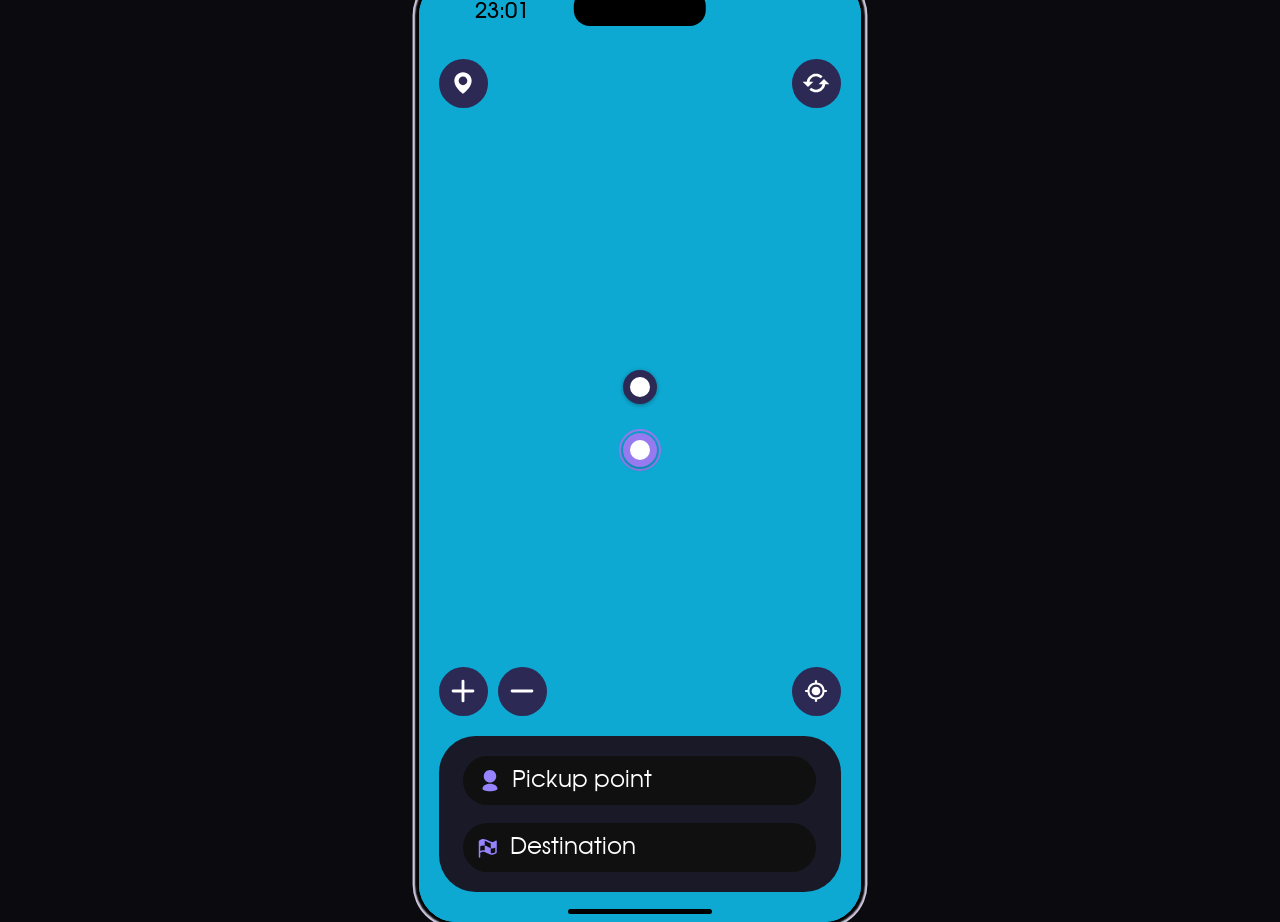
==== mobileapp.html @ beac3ade "Add files via upload" ====
<!DOCTYPE html>
<html lang="en">
  <head>
    <meta charset="UTF-8" />
    <link rel="icon" type="image/svg+xml" href="./icon.svg" />
    <meta name="viewport" content="width=device-width, initial-scale=1, viewport-fit=cover" />
    <meta name="theme-color" content="#000000" />
    <title>RideMST — Mobile App Preview</title>
    <link rel="preconnect" href="https://fonts.googleapis.com" />
    <link rel="preconnect" href="https://fonts.gstatic.com" crossorigin />
    <link
      href="https://fonts.googleapis.com/css2?family=Poppins:ital,wght@0,100;0,200;0,300;0,400;0,500;0,600;0,700;0,800;0,900;1,100;1,200;1,300;1,400;1,500;1,600;1,700;1,800;1,900&display=swap"
      rel="stylesheet"
    />
    <script type="module" crossorigin src="./assets/mobileapp-BQlo2rKb.js"></script>
    <link rel="modulepreload" crossorigin href="./assets/misc-CGiV2JIN.js">
    <link rel="modulepreload" crossorigin href="./assets/heroui-BnVSCtMx.js">
    <link rel="modulepreload" crossorigin href="./assets/react-vendor-Wy4yNGkq.js">
    <link rel="modulepreload" crossorigin href="./assets/leaflet-DrnFszFJ.js">
    <link rel="modulepreload" crossorigin href="./assets/react-icons-B0icOjft.js">
    <link rel="stylesheet" crossorigin href="./assets/leaflet-C3YX7OBR.css">
    <link rel="stylesheet" crossorigin href="./assets/mobileapp-sKYNnaBs.css">
  </head>
  <body>
    <div id="root"></div>
  </body>
</html>
---- assets/leaflet-C3YX7OBR.css ----
.lvml{behavior:url(#default#VML);display:inline-block;position:absolute}.leaflet-control-layers-toggle{background-image:url(./layers-BWBAp2CZ.png);width:36px;height:36px}.leaflet-retina .leaflet-control-layers-toggle{background-image:url(./layers-2x-Bpkbi35X.png);background-size:26px 26px}.leaflet-default-icon-path{background-image:url(./marker-icon-hN30_KVU.png)}.leaflet-pane,.leaflet-tile,.leaflet-marker-icon,.leaflet-marker-shadow,.leaflet-tile-container,.leaflet-pane>svg,.leaflet-pane>canvas,.leaflet-zoom-box,.leaflet-image-layer,.leaflet-layer{position:absolute;left:0;top:0}.leaflet-container{overflow:hidden}.leaflet-tile,.leaflet-marker-icon,.leaflet-marker-shadow{-webkit-user-select:none;-moz-user-select:none;user-select:none;-webkit-user-drag:none}.leaflet-tile::selection{background:transparent}.leaflet-safari .leaflet-tile{image-rendering:-webkit-optimize-contrast}.leaflet-safari .leaflet-tile-container{width:1600px;height:1600px;-webkit-transform-origin:0 0}.leaflet-marker-icon,.leaflet-marker-shadow{display:block}.leaflet-container .leaflet-overlay-pane svg{max-width:none!important;max-height:none!important}.leaflet-container .leaflet-marker-pane img,.leaflet-container .leaflet-shadow-pane img,.leaflet-container .leaflet-tile-pane img,.leaflet-container img.leaflet-image-layer,.leaflet-container .leaflet-tile{max-width:none!important;max-height:none!important;width:auto;padding:0}.leaflet-container img.leaflet-tile{mix-blend-mode:plus-lighter}.leaflet-container.leaflet-touch-zoom{-ms-touch-action:pan-x pan-y;touch-action:pan-x pan-y}.leaflet-container.leaflet-touch-drag{-ms-touch-action:pinch-zoom;touch-action:none;touch-action:pinch-zoom}.leaflet-container.leaflet-touch-drag.leaflet-touch-zoom{-ms-touch-action:none;touch-action:none}.leaflet-container{-webkit-tap-highlight-color:transparent}.leaflet-container a{-webkit-tap-highlight-color:rgba(51,181,229,.4)}.leaflet-tile{filter:inherit;visibility:hidden}.leaflet-tile-loaded{visibility:inherit}.leaflet-zoom-box{width:0;height:0;-moz-box-sizing:border-box;box-sizing:border-box;z-index:800}.leaflet-overlay-pane svg{-moz-user-select:none}.leaflet-pane{z-index:400}.leaflet-tile-pane{z-index:200}.leaflet-overlay-pane{z-index:400}.leaflet-shadow-pane{z-index:500}.leaflet-marker-pane{z-index:600}.leaflet-tooltip-pane{z-index:650}.leaflet-popup-pane{z-index:700}.leaflet-map-pane canvas{z-index:100}.leaflet-map-pane svg{z-index:200}.leaflet-vml-shape{width:1px;height:1px}.lvml{behavior:url(#default#VML);display:inline-block;position:absolute}.leaflet-control{position:relative;z-index:800;pointer-events:visiblePainted;pointer-events:auto}.leaflet-top,.leaflet-bottom{position:absolute;z-index:1000;pointer-events:none}.leaflet-top{top:0}.leaflet-right{right:0}.leaflet-bottom{bottom:0}.leaflet-left{left:0}.leaflet-control{float:left;clear:both}.leaflet-right .leaflet-control{float:right}.leaflet-top .leaflet-control{margin-top:10px}.leaflet-bottom .leaflet-control{margin-bottom:10px}.leaflet-left .leaflet-control{margin-left:10px}.leaflet-right .leaflet-control{margin-right:10px}.leaflet-fade-anim .leaflet-popup{opacity:0;-webkit-transition:opacity .2s linear;-moz-transition:opacity .2s linear;transition:opacity .2s linear}.leaflet-fade-anim .leaflet-map-pane .leaflet-popup{opacity:1}.leaflet-zoom-animated{-webkit-transform-origin:0 0;-ms-transform-origin:0 0;transform-origin:0 0}svg.leaflet-zoom-animated{will-change:transform}.leaflet-zoom-anim .leaflet-zoom-animated{-webkit-transition:-webkit-transform .25s cubic-bezier(0,0,.25,1);-moz-transition:-moz-transform .25s cubic-bezier(0,0,.25,1);transition:transform .25s cubic-bezier(0,0,.25,1)}.leaflet-zoom-anim .leaflet-tile,.leaflet-pan-anim .leaflet-tile{-webkit-transition:none;-moz-transition:none;transition:none}.leaflet-zoom-anim .leaflet-zoom-hide{visibility:hidden}.leaflet-interactive{cursor:pointer}.leaflet-grab{cursor:-webkit-grab;cursor:-moz-grab;cursor:grab}.leaflet-crosshair,.leaflet-crosshair .leaflet-interactive{cursor:crosshair}.leaflet-popup-pane,.leaflet-control{cursor:auto}.leaflet-dragging .leaflet-grab,.leaflet-dragging .leaflet-grab .leaflet-interactive,.leaflet-dragging .leaflet-marker-draggable{cursor:move;cursor:-webkit-grabbing;cursor:-moz-grabbing;cursor:grabbing}.leaflet-marker-icon,.leaflet-marker-shadow,.leaflet-image-layer,.leaflet-pane>svg path,.leaflet-tile-container{pointer-events:none}.leaflet-marker-icon.leaflet-interactive,.leaflet-image-layer.leaflet-interactive,.leaflet-pane>svg path.leaflet-interactive,svg.leaflet-image-layer.leaflet-interactive path{pointer-events:visiblePainted;pointer-events:auto}.leaflet-container{background:#ddd;outline-offset:1px}.leaflet-container a{color:#0078a8}.leaflet-zoom-box{border:2px dotted #38f;background:#ffffff80}.leaflet-container{font-family:Helvetica Neue,Arial,Helvetica,sans-serif;font-size:12px;font-size:.75rem;line-height:1.5}.leaflet-bar{box-shadow:0 1px 5px #000000a6;border-radius:4px}.leaflet-bar a{background-color:#fff;border-bottom:1px solid #ccc;width:26px;height:26px;line-height:26px;display:block;text-align:center;text-decoration:none;color:#000}.leaflet-bar a,.leaflet-control-layers-toggle{background-position:50% 50%;background-repeat:no-repeat;display:block}.leaflet-bar a:hover,.leaflet-bar a:focus{background-color:#f4f4f4}.leaflet-bar a:first-child{border-top-left-radius:4px;border-top-right-radius:4px}.leaflet-bar a:last-child{border-bottom-left-radius:4px;border-bottom-right-radius:4px;border-bottom:none}.leaflet-bar a.leaflet-disabled{cursor:default;background-color:#f4f4f4;color:#bbb}.leaflet-touch .leaflet-bar a{width:30px;height:30px;line-height:30px}.leaflet-touch .leaflet-bar a:first-child{border-top-left-radius:2px;border-top-right-radius:2px}.leaflet-touch .leaflet-bar a:last-child{border-bottom-left-radius:2px;border-bottom-right-radius:2px}.leaflet-control-zoom-in,.leaflet-control-zoom-out{font:700 18px Lucida Console,Monaco,monospace;text-indent:1px}.leaflet-touch .leaflet-control-zoom-in,.leaflet-touch .leaflet-control-zoom-out{font-size:22px}.leaflet-control-layers{box-shadow:0 1px 5px #0006;background:#fff;border-radius:5px}.leaflet-control-layers-toggle{background-image:url(./layers-BWBAp2CZ.png);width:36px;height:36px}.leaflet-retina .leaflet-control-layers-toggle{background-image:url(./layers-2x-Bpkbi35X.png);background-size:26px 26px}.leaflet-touch .leaflet-control-layers-toggle{width:44px;height:44px}.leaflet-control-layers .leaflet-control-layers-list,.leaflet-control-layers-expanded .leaflet-control-layers-toggle{display:none}.leaflet-control-layers-expanded .leaflet-control-layers-list{display:block;position:relative}.leaflet-control-layers-expanded{padding:6px 10px 6px 6px;color:#333;background:#fff}.leaflet-control-layers-scrollbar{overflow-y:scroll;overflow-x:hidden;padding-right:5px}.leaflet-control-layers-selector{margin-top:2px;position:relative;top:1px}.leaflet-control-layers label{display:block;font-size:13px;font-size:1.08333em}.leaflet-control-layers-separator{height:0;border-top:1px solid #ddd;margin:5px -10px 5px -6px}.leaflet-default-icon-path{background-image:url(./marker-icon-hN30_KVU.png)}.leaflet-container .leaflet-control-attribution{background:#fff;background:#fffc;margin:0}.leaflet-control-attribution,.leaflet-control-scale-line{padding:0 5px;color:#333;line-height:1.4}.leaflet-control-attribution a{text-decoration:none}.leaflet-control-attribution a:hover,.leaflet-control-attribution a:focus{text-decoration:underline}.leaflet-attribution-flag{display:inline!important;vertical-align:baseline!important;width:1em;height:.6669em}.leaflet-left .leaflet-control-scale{margin-left:5px}.leaflet-bottom .leaflet-control-scale{margin-bottom:5px}.leaflet-control-scale-line{border:2px solid #777;border-top:none;line-height:1.1;padding:2px 5px 1px;white-space:nowrap;-moz-box-sizing:border-box;box-sizing:border-box;background:#fffc;text-shadow:1px 1px #fff}.leaflet-control-scale-line:not(:first-child){border-top:2px solid #777;border-bottom:none;margin-top:-2px}.leaflet-control-scale-line:not(:first-child):not(:last-child){border-bottom:2px solid #777}.leaflet-touch .leaflet-control-attribution,.leaflet-touch .leaflet-control-layers,.leaflet-touch .leaflet-bar{box-shadow:none}.leaflet-touch .leaflet-control-layers,.leaflet-touch .leaflet-bar{border:2px solid rgba(0,0,0,.2);background-clip:padding-box}.leaflet-popup{position:absolute;text-align:center;margin-bottom:20px}.leaflet-popup-content-wrapper{padding:1px;text-align:left;border-radius:12px}.leaflet-popup-content{margin:13px 24px 13px 20px;line-height:1.3;font-size:13px;font-size:1.08333em;min-height:1px}.leaflet-popup-content p{margin:1.3em 0}.leaflet-popup-tip-container{width:40px;height:20px;position:absolute;left:50%;margin-top:-1px;margin-left:-20px;overflow:hidden;pointer-events:none}.leaflet-popup-tip{width:17px;height:17px;padding:1px;margin:-10px auto 0;pointer-events:auto;-webkit-transform:rotate(45deg);-moz-transform:rotate(45deg);-ms-transform:rotate(45deg);transform:rotate(45deg)}.leaflet-popup-content-wrapper,.leaflet-popup-tip{background:#fff;color:#333;box-shadow:0 3px 14px #0006}.leaflet-container a.leaflet-popup-close-button{position:absolute;top:0;right:0;border:none;text-align:center;width:24px;height:24px;font:16px/24px Tahoma,Verdana,sans-serif;color:#757575;text-decoration:none;background:transparent}.leaflet-container a.leaflet-popup-close-button:hover,.leaflet-container a.leaflet-popup-close-button:focus{color:#585858}.leaflet-popup-scrolled{overflow:auto}.leaflet-oldie .leaflet-popup-content-wrapper{-ms-zoom:1}.leaflet-oldie .leaflet-popup-tip{width:24px;margin:0 auto;-ms-filter:"progid:DXImageTransform.Microsoft.Matrix(M11=0.70710678, M12=0.70710678, M21=-0.70710678, M22=0.70710678)";filter:progid:DXImageTransform.Microsoft.Matrix(M11=.70710678,M12=.70710678,M21=-.70710678,M22=.70710678)}.leaflet-oldie .leaflet-control-zoom,.leaflet-oldie .leaflet-control-layers,.leaflet-oldie .leaflet-popup-content-wrapper,.leaflet-oldie .leaflet-popup-tip{border:1px solid #999}.leaflet-div-icon{background:#fff;border:1px solid #666}.leaflet-tooltip{position:absolute;padding:6px;background-color:#fff;border:1px solid #fff;border-radius:3px;color:#222;white-space:nowrap;-webkit-user-select:none;-moz-user-select:none;-ms-user-select:none;user-select:none;pointer-events:none;box-shadow:0 1px 3px #0006}.leaflet-tooltip.leaflet-interactive{cursor:pointer;pointer-events:auto}.leaflet-tooltip-top:before,.leaflet-tooltip-bottom:before,.leaflet-tooltip-left:before,.leaflet-tooltip-right:before{position:absolute;pointer-events:none;border:6px solid transparent;background:transparent;content:""}.leaflet-tooltip-bottom{margin-top:6px}.leaflet-tooltip-top{margin-top:-6px}.leaflet-tooltip-bottom:before,.leaflet-tooltip-top:before{left:50%;margin-left:-6px}.leaflet-tooltip-top:before{bottom:0;margin-bottom:-12px;border-top-color:#fff}.leaflet-tooltip-bottom:before{top:0;margin-top:-12px;margin-left:-6px;border-bottom-color:#fff}.leaflet-tooltip-left{margin-left:-6px}.leaflet-tooltip-right{margin-left:6px}.leaflet-tooltip-left:before,.leaflet-tooltip-right:before{top:50%;margin-top:-6px}.leaflet-tooltip-left:before{right:0;margin-right:-12px;border-left-color:#fff}.leaflet-tooltip-right:before{left:0;margin-left:-12px;border-right-color:#fff}@media print{.leaflet-control{-webkit-print-color-adjust:exact;print-color-adjust:exact}}
---- assets/mobileapp-sKYNnaBs.css ----
.phone-frame{position:absolute;z-index:2;width:27.6rem;height:59rem;border-radius:37.5px;background-color:#000;box-shadow:0 0 .1rem .25rem #050506,0 0 0 .4rem #d3cde4}.phone-content{position:relative;z-index:0;height:100%;width:100%;display:flex;align-items:stretch;justify-content:flex-start;overflow:hidden;border-radius:37.5px}.phone-notch{position:absolute;top:.75rem;left:50%;transform:translate(-50%);height:2.25rem;width:30%;background-color:#000;border-radius:16px;cursor:pointer;z-index:2000}.phone-indicator{position:absolute;left:0;right:0;bottom:.5rem;margin:auto;width:9rem;height:.313rem;z-index:2000;display:flex;align-items:center;justify-content:center;border-radius:2.5px;background:transparent;-webkit-backdrop-filter:grayscale(1) invert(1) contrast(100);backdrop-filter:grayscale(1) invert(1) contrast(100);cursor:pointer}.phone-time{position:absolute;top:0;width:100%;padding:1.2rem 3.5rem;z-index:2000;pointer-events:none;font-weight:500;font-size:1.4rem;color:#000;font-family:var(--tablet-font-family, "Involve", sans-serif)}.taxi-map{flex:1;width:100%;min-width:0;min-height:0;border-radius:0;overflow:hidden;position:relative}.taxi-map__container{width:100%;height:100%}.taxi-map .leaflet-container{z-index:0;font-family:inherit;background-color:var(--taxi-map-bg, #0da9d2)}.taxi-map .leaflet-map-pane,.taxi-map .leaflet-tile-pane{background:transparent}.taxi-map .leaflet-container .leaflet-tile-pane{transform:translateZ(0)}.taxi-map .leaflet-container .leaflet-tile{-webkit-backface-visibility:hidden;backface-visibility:hidden}.taxi-map .leaflet-tile-pane{z-index:1!important}.taxi-map .leaflet-shadow-pane{z-index:2!important}.taxi-map .leaflet-overlay-pane{z-index:3!important}.taxi-map .leaflet-marker-pane{z-index:4!important}.taxi-map .leaflet-tooltip-pane{z-index:5!important}.taxi-map .leaflet-popup-pane{z-index:6!important}.taxi-map .leaflet-control{z-index:7!important}.app{width:100%;height:100%;background-color:var(--tablet-map-bg, #0da9d2);font-family:var(--tablet-font-family, "Involve", sans-serif)}.browser-wrapper{position:absolute;top:0;right:0;bottom:0;left:0;width:100%;height:100%}.map-screen{position:relative;width:100%;height:100%;background-color:var(--tablet-map-bg, #0da9d2);container-type:inline-size;--ms: clamp(.66px, calc(100cqi / 390 * 1.08), 1.4px);--map-gutter: 20px;--map-bar-from-bottom: 30px;--map-bar-pad: 20px;--map-bar-pad-x: calc(20 * var(--ms));--map-gap-controls-bar: 20px;--map-quick-gap: calc(10 * var(--ms));--map-top-bar: calc(66 * var(--ms));--map-bar-gap: calc(15 * var(--ms));--map-control-row-h: calc(40 * var(--ms));--map-btn-size: calc(40 * var(--ms));--map-action-btn-h: calc(40 * var(--ms));--map-control-btn-pad: 5px;--map-control-icon-max: max( 4px, calc(var(--map-btn-size) - 2 * var(--map-control-btn-pad)) );--map-bar-h-default: calc( 2 * var(--map-bar-pad) + 2 * var(--map-action-btn-h) + var(--map-bar-gap) );--map-bar-h-expanded: calc( var(--map-bar-h-default) + var(--map-action-btn-h) + var(--map-bar-gap) );--map-controls-bottom: calc( var(--map-bar-from-bottom) + var(--map-bar-h-default) + var(--map-gap-controls-bar) );--map-controls-bottom-expanded: calc( var(--map-bar-from-bottom) + var(--map-bar-h-expanded) + var(--map-gap-controls-bar) );--map-safe-top: calc(var(--map-top-bar) + var(--map-control-row-h) + 8px);--map-safe-bottom: calc( var(--map-controls-bottom) + var(--map-control-row-h) );--map-safe-bottom-expanded: calc( var(--map-controls-bottom-expanded) + var(--map-control-row-h) )}@supports (width: round(nearest,10px,2px)){.map-screen{--map-control-icon-max: max( 4px, round(nearest, calc(var(--map-btn-size) - 2 * var(--map-control-btn-pad)), 2px) )}}.map-screen button{text-transform:none}.map-screen button:hover{filter:none}.map-screen button.map-screen__next-btn:hover:not(:disabled){font-weight:500}.map-screen__container{width:100%;height:100%;background-color:var(--tablet-map-bg, #0da9d2)}.map-screen__container.leaflet-container{background-color:var(--tablet-map-bg, #0da9d2)}.map-screen__container.leaflet-container .leaflet-tile-pane{transform:translateZ(0)}.map-screen__container.leaflet-container .leaflet-tile{-webkit-backface-visibility:hidden;backface-visibility:hidden}.map-screen__container.leaflet-container .leaflet-marker-pane .map-screen-driver-marker-icon{transition:transform .22s linear;will-change:transform}.map-screen__container.leaflet-container .leaflet-marker-pane{overflow:visible}.map-screen__top-controls{position:absolute;top:var(--map-top-bar);left:0;right:0;width:100%;padding:0 var(--map-gutter);box-sizing:border-box;display:flex;justify-content:space-between;align-items:center;z-index:700;pointer-events:none}.map-screen__top-controls>*{pointer-events:auto}.map-screen__quick-locations-stack{--quick-poi-count: 5;position:relative;display:flex;flex-direction:column;align-items:flex-start;gap:var(--map-quick-gap);max-width:calc(100% - var(--map-btn-size) - var(--map-quick-gap));box-sizing:border-box;flex-shrink:1;min-width:0}.map-screen__quick-locations-toggle{flex-shrink:0}.map-screen__location-btn.map-screen__quick-locations-toggle--open svg{width:min(calc(26 * var(--ms)),var(--map-control-icon-max));height:min(calc(26 * var(--ms)),var(--map-control-icon-max))}.map-screen__quick-locations-col-clip{max-height:0;width:var(--map-btn-size);overflow-y:clip;overflow-x:visible;box-sizing:border-box;transition:max-height .35s ease-in-out;pointer-events:none;flex-shrink:0}.map-screen__quick-locations-col-clip--open{max-height:calc(var(--quick-poi-count) * var(--map-btn-size) + (var(--quick-poi-count) - 1) * var(--map-quick-gap));pointer-events:auto}.map-screen__quick-locations-col-inner{display:flex;flex-direction:column;align-items:flex-start;gap:var(--map-quick-gap);width:var(--map-btn-size);flex-shrink:0;box-sizing:border-box}.map-screen__quick-location-btn{position:relative;width:var(--map-btn-size);height:var(--map-btn-size);min-width:var(--map-btn-size);min-height:var(--map-btn-size);max-width:var(--map-btn-size);padding:var(--map-control-btn-pad);margin:0;border:none;outline:none;box-sizing:border-box;border-radius:50%;background-color:var(--tablet-panel-containers);background-image:none;color:var(--tablet-white, #ffffff);cursor:pointer;display:flex;align-items:center;justify-content:center;font-size:0;line-height:0;overflow:hidden}.map-screen__quick-location-tooltip-floating{position:absolute;left:calc(var(--map-btn-size) + var(--map-quick-gap));transform:translateY(-50%);display:inline-flex;align-items:center;justify-content:center;height:calc(30 * var(--ms));padding:0 10px;box-sizing:border-box;border-radius:calc(15 * var(--ms));background-color:var(--tablet-panel-containers);color:var(--tablet-white, #ffffff);font-family:var(--tablet-font-family, "Involve", sans-serif);font-size:calc(19 * var(--ms));font-weight:400;line-height:1;white-space:nowrap;pointer-events:none;z-index:1100;box-shadow:0 3px 13px #0000004d}.map-screen__quick-location-icon-slot{display:flex;align-items:center;justify-content:center;flex-shrink:0;pointer-events:none;color:inherit}.map-screen__quick-location-icon-slot svg{width:min(calc(20 * var(--ms)),var(--map-control-icon-max));height:min(calc(20 * var(--ms)),var(--map-control-icon-max));display:block;flex-shrink:0}.map-screen__quick-location-icon-slot .map-screen__quick-location-img{width:min(calc(20 * var(--ms)),var(--map-control-icon-max));height:min(calc(20 * var(--ms)),var(--map-control-icon-max));display:block;flex-shrink:0;object-fit:contain;filter:brightness(0) invert(1)}.map-screen__quick-location-placeholder{display:block;width:min(calc(20 * var(--ms)),var(--map-control-icon-max));height:min(calc(20 * var(--ms)),var(--map-control-icon-max));border-radius:50%;background:var(--tablet-white, #ffffff);flex-shrink:0}.map-screen__quick-location-btn:hover:not(:disabled){background-color:transparent;background-image:var(--tablet-gradient-highlight);background-size:100% 100%;background-position:50% 0%;background-repeat:no-repeat;border:none;outline:none;box-shadow:none;color:var(--tablet-white, #ffffff)}.map-screen__quick-location-btn:active:not(:disabled){background-color:transparent;background-image:var(--tablet-gradient-highlight);background-size:100% 100%;background-position:50% 0%;background-repeat:no-repeat;opacity:.9;color:var(--tablet-white, #ffffff)}.map-screen__quick-location-btn[data-pulse=true]{animation:map-screen-map-control-pulse .5s ease-out}.map-screen__map-controls{position:absolute;left:0;right:0;width:100%;padding:0 var(--map-gutter);box-sizing:border-box;bottom:var(--map-controls-bottom);display:flex;justify-content:space-between;align-items:center;z-index:500;pointer-events:none;transition:bottom .35s ease-out}.map-screen--bottom-expanded .map-screen__map-controls{bottom:var(--map-controls-bottom-expanded)}.map-screen__map-controls>*{pointer-events:auto}.map-screen__controls-center-dot{position:absolute;top:var(--map-top-bar);bottom:var(--map-controls-bottom);left:0;right:0;width:100%;padding:0 var(--map-gutter);box-sizing:border-box;display:flex;align-items:center;justify-content:center;z-index:500;pointer-events:none;transition:bottom .35s ease-out}.map-screen--bottom-expanded .map-screen__controls-center-dot{bottom:var(--map-controls-bottom-expanded)}.map-screen__controls-center-dot-inner{width:calc(28 * var(--ms));height:calc(28 * var(--ms));border-radius:50%;background-color:var(--tablet-white, #ffffff);border:max(4px,calc(6 * var(--ms))) solid var(--tablet-panel-containers);box-sizing:border-box;box-shadow:0 1px 4px #00000059}.map-screen .map-screen-marker-leaflet-wrap{position:relative;width:100%;height:100%;display:flex;align-items:center;justify-content:center;box-sizing:border-box}.map-screen .map-screen-player-ping-ring{position:absolute;top:50%;left:50%;width:calc(34 * var(--ms));height:calc(34 * var(--ms));margin:0;border:calc(2 * var(--ms)) solid #977af0;border-radius:50%;transform:translate(-50%,-50%);transform-origin:center center;pointer-events:none;box-sizing:border-box;animation:map-screen-player-ping 1.5s cubic-bezier(0,0,.2,1) infinite}@keyframes map-screen-player-ping{0%{transform:translate(-50%,-50%);width:calc(34 * var(--ms));height:calc(34 * var(--ms));opacity:.9}to{transform:translate(-50%,-50%);width:calc(34 * 1.8 * var(--ms));height:calc(34 * 1.8 * var(--ms));opacity:0}}.map-screen .map-screen-player-marker-inner{position:relative;z-index:1;width:calc(28 * var(--ms));height:calc(28 * var(--ms));border-radius:50%;background:var(--tablet-white, #ffffff);border:max(4px,calc(6 * var(--ms))) solid #977af0;box-sizing:border-box;box-shadow:0 1px 4px #00000059}.map-screen .map-screen-marker-disc{width:calc(40 * var(--ms));height:calc(40 * var(--ms));border-radius:50%;background:var(--tablet-button-fill, #18171f);border:calc(4 * var(--ms)) solid #977af0;box-sizing:border-box;display:flex;align-items:center;justify-content:center;flex-shrink:0}.map-screen .map-screen-marker-disc--driver{background:var(--tablet-panels, #18171f)}.map-screen .map-screen-marker-disc svg,.map-screen .map-screen-marker-disc .map-screen-marker-poi-img{display:block;flex-shrink:0;shape-rendering:geometricPrecision}.map-screen .map-screen-marker-disc .map-screen-marker-poi-img{filter:brightness(0) invert(1);object-fit:contain}.map-screen-marker-poi-img.map-screen-marker-poi-img--fail{display:none!important}.map-screen .map-screen-marker-disc .map-screen-marker-poi-placeholder{display:block;box-sizing:border-box;flex-shrink:0;border-radius:50%;background:var(--tablet-white, #ffffff)}.map-screen .map-screen-marker-disc .map-screen-marker-poi-placeholder--img-fallback{display:none}.map-screen .map-screen-marker-disc .map-screen-marker-poi-img.map-screen-marker-poi-img--fail+.map-screen-marker-poi-placeholder--img-fallback{display:block}.map-screen .map-screen-marker-disc--pickup svg,.map-screen .map-screen-marker-disc--pickup .map-screen-marker-poi-img,.map-screen .map-screen-marker-disc--pickup .map-screen-marker-poi-placeholder[data-px="30"]{width:calc(30 * var(--ms))!important;height:calc(30 * var(--ms))!important}.map-screen .map-screen-marker-disc--driver svg{width:calc(23 * var(--ms))!important;height:calc(23 * var(--ms))!important}.map-screen .map-screen-marker-disc--destination svg,.map-screen .map-screen-marker-disc--reached svg,.map-screen .map-screen-marker-disc--destination .map-screen-marker-poi-img,.map-screen .map-screen-marker-disc--destination .map-screen-marker-poi-placeholder[data-px="20"]{width:calc(20 * var(--ms))!important;height:calc(20 * var(--ms))!important}.map-screen .map-screen-marker-disc--cancelled svg{width:calc(18 * var(--ms))!important;height:calc(18 * var(--ms))!important}@supports (width: round(nearest,10px,2px)){.map-screen .map-screen-marker-disc--pickup svg,.map-screen .map-screen-marker-disc--pickup .map-screen-marker-poi-img,.map-screen .map-screen-marker-disc--pickup .map-screen-marker-poi-placeholder[data-px="30"]{width:round(nearest,calc(30 * var(--ms)),2px)!important;height:round(nearest,calc(30 * var(--ms)),2px)!important}.map-screen .map-screen-marker-disc--driver svg{width:round(nearest,calc(23 * var(--ms)),2px)!important;height:round(nearest,calc(23 * var(--ms)),2px)!important}.map-screen .map-screen-marker-disc--destination svg,.map-screen .map-screen-marker-disc--reached svg,.map-screen .map-screen-marker-disc--destination .map-screen-marker-poi-img,.map-screen .map-screen-marker-disc--destination .map-screen-marker-poi-placeholder[data-px="20"]{width:round(nearest,calc(20 * var(--ms)),2px)!important;height:round(nearest,calc(20 * var(--ms)),2px)!important}.map-screen .map-screen-marker-disc--cancelled svg{width:round(nearest,calc(18 * var(--ms)),2px)!important;height:round(nearest,calc(18 * var(--ms)),2px)!important}.map-screen__ordering-eta-marker--taxi svg{width:round(nearest,calc(23 * var(--ms)),2px);height:round(nearest,calc(23 * var(--ms)),2px)}.map-screen__ordering-eta-marker--pickup svg{width:round(nearest,calc(30 * var(--ms)),2px);height:round(nearest,calc(30 * var(--ms)),2px)}.map-screen__ordering-eta-marker--reached svg{width:round(nearest,calc(22 * var(--ms)),2px);height:round(nearest,calc(22 * var(--ms)),2px)}}@keyframes map-screen-destination-bounce{0%,20%,50%,80%,to{transform:translateY(0)}40%{transform:translateY(calc(-12 * var(--ms)))}60%{transform:translateY(calc(-6 * var(--ms)))}}.map-screen .map-screen-destination-bounce{display:flex;align-items:center;justify-content:center;animation:map-screen-destination-bounce 2s ease infinite}.map-screen__safe-space-preview{position:absolute;top:var(--map-safe-top);right:var(--map-gutter);bottom:var(--map-safe-bottom);left:var(--map-gutter);background:transparent;box-sizing:border-box;z-index:450;pointer-events:none;transition:bottom .35s ease-out}.map-screen--bottom-expanded .map-screen__safe-space-preview{bottom:var(--map-safe-bottom-expanded)}.map-screen__reset-overlay{position:absolute;top:0;right:0;bottom:0;left:0;background-color:var(--tablet-bg);opacity:0;z-index:600;pointer-events:none;transition:opacity .2s ease}.map-screen__reset-overlay--visible{opacity:.85;pointer-events:auto}.map-screen__refresh-btn-wrap{position:absolute;top:var(--map-top-bar);right:var(--map-gutter);z-index:1000;pointer-events:auto}.map-screen__top-controls-spacer{width:var(--map-btn-size);height:var(--map-btn-size);flex-shrink:0;pointer-events:none}.map-screen__zoom-controls{display:flex;flex-direction:row;gap:10px}.map-screen__zoom-btn,.map-screen__location-btn,.map-screen__refresh-btn{width:var(--map-btn-size);height:var(--map-btn-size);min-width:var(--map-btn-size);min-height:var(--map-btn-size);padding:var(--map-control-btn-pad);margin:0;border:none;border-radius:50%;background-color:var(--tablet-panel-containers);background-image:none;opacity:1;color:var(--tablet-white);cursor:pointer;display:flex;align-items:center;justify-content:center;box-sizing:border-box;font-size:0;line-height:0;overflow:hidden}.map-screen__zoom-btn:hover:not(:disabled),.map-screen__location-btn:hover:not(.map-screen__quick-locations-toggle),.map-screen__refresh-btn:hover{background-color:transparent;background-image:var(--tablet-gradient-highlight);background-size:100% 100%;background-position:50% 0%;background-repeat:no-repeat;border:none;outline:none;box-shadow:none;color:var(--tablet-white);font-weight:500}.map-screen__location-btn.map-screen__quick-locations-toggle:hover{background-color:transparent;background-image:var(--tablet-gradient-highlight);background-size:100% 100%;background-position:50% 0%;background-repeat:no-repeat;border:none;outline:none;box-shadow:none;color:var(--tablet-white);font-weight:500}.map-screen__zoom-btn:active:not(:disabled),.map-screen__location-btn:active:not(.map-screen__quick-locations-toggle),.map-screen__refresh-btn:active{background-color:transparent;background-image:var(--tablet-gradient-highlight);background-size:100% 100%;background-position:50% 0%;background-repeat:no-repeat;opacity:.9;color:var(--tablet-white)}.map-screen__zoom-btn:disabled:hover{background-color:var(--tablet-panel-containers);background-image:none;filter:brightness(.65)}.map-screen__zoom-btn[data-pulse=true],.map-screen__location-btn[data-pulse=true],.map-screen__refresh-btn[data-pulse=true]{animation:map-screen-map-control-pulse .5s ease-out}@keyframes map-screen-map-control-pulse{0%,42%{background-color:var(--tablet-white, #ffffff);background-image:none;color:var(--tablet-main-highlight);font-weight:500}}@keyframes map-screen-click-pulse-overlay{0%,42%{opacity:1}to{opacity:0}}@keyframes map-screen-click-pulse-color{0%,42%{color:var(--tablet-main-highlight);font-weight:500}}.map-screen__zoom-btn:disabled{opacity:1;cursor:default;filter:brightness(.65)}.map-screen__location-btn svg{width:min(calc(22 * var(--ms)),var(--map-control-icon-max));height:min(calc(22 * var(--ms)),var(--map-control-icon-max));display:block;flex-shrink:0;pointer-events:none;shape-rendering:geometricPrecision}.map-screen__refresh-btn svg{width:min(calc(26 * var(--ms)),var(--map-control-icon-max));height:min(calc(26 * var(--ms)),var(--map-control-icon-max));display:block;flex-shrink:0;pointer-events:none;shape-rendering:geometricPrecision}.map-screen__zoom-btn svg{width:min(calc(28 * var(--ms)),var(--map-control-icon-max));height:min(calc(28 * var(--ms)),var(--map-control-icon-max));flex-shrink:0;pointer-events:none;display:block;shape-rendering:geometricPrecision}.map-screen__bottom-bar{position:absolute;left:0;right:0;bottom:var(--map-bar-from-bottom);width:100%;padding:0 var(--map-gutter);box-sizing:border-box;z-index:1000}.map-screen__bottom-bar-inner{width:100%;box-sizing:border-box;background-color:var(--tablet-panels);opacity:1;padding:var(--map-bar-pad) var(--map-bar-pad-x);border-radius:calc(30 * var(--ms));font-size:calc(19 * var(--ms));display:flex;flex-direction:column;gap:var(--map-bar-gap);height:var(--map-bar-h-default);overflow:hidden;transition:height .35s ease-out}.map-screen__bottom-bar-inner--no-drivers{flex-direction:row;justify-content:center;align-items:center;border-radius:calc(40 * var(--ms))}.map-screen__bottom-bar-inner--with-next{gap:var(--map-bar-gap);height:var(--map-bar-h-expanded)}.map-screen__next-btn-wrapper{overflow:hidden;max-height:0;min-height:0;opacity:0;margin-top:calc(-1 * var(--map-bar-gap));transition:max-height .35s ease-out,opacity .3s ease-out,margin-top .35s ease-out}.map-screen__next-btn-wrapper--visible{max-height:var(--map-action-btn-h);opacity:1;margin-top:0}.map-screen__next-btn{width:100%;height:var(--map-action-btn-h);box-sizing:border-box;border-radius:calc(20 * var(--ms));cursor:pointer;display:flex;align-items:center;justify-content:center;font-family:var(--tablet-font-family, "Involve", sans-serif);font-weight:500;font-size:calc(19 * var(--ms));color:var(--tablet-white, #ffffff);position:relative;overflow:hidden}.map-screen__next-btn[data-pulse=true],.map-screen__order-taxi-btn[data-pulse=true],.map-screen__ordering-back-btn.map-screen__ordering-back-btn--gradient-cta[data-pulse=true],.map-screen__ordering-cancel-order-btn[data-pulse=true]{animation:map-screen-click-pulse-color .5s ease-out}.map-screen__next-btn[data-pulse=true]:after,.map-screen__order-taxi-btn[data-pulse=true]:after,.map-screen__ordering-timed-out-actions .map-screen__order-taxi-btn[data-pulse=true]:after,.map-screen__ordering-back-btn.map-screen__ordering-back-btn--gradient-cta[data-pulse=true]:after,.map-screen__ordering-cancel-order-btn[data-pulse=true]:after{animation:map-screen-click-pulse-overlay .5s ease-out}.map-screen__bottom-bar-inner--with-message{gap:var(--map-bar-gap);height:var(--map-bar-h-expanded)}.map-screen__bottom-bar-inner--ordering{height:var(--map-bar-h-default)}.map-screen__message-wrap{width:100%;position:relative;height:calc(152 * var(--ms));box-sizing:border-box;border-radius:calc(13 * var(--ms));padding:10px;background:var(--tablet-background)}.map-screen__message-textarea{display:block;width:100%;height:100%;box-sizing:border-box;padding:0;background:transparent;border:none;color:var(--tablet-white, #ffffff);font-family:var(--tablet-font-family, "Involve", sans-serif);font-size:calc(19 * var(--ms));font-weight:400;resize:none;overflow-y:scroll;scrollbar-width:none;-ms-overflow-style:none}.map-screen__message-textarea--with-scrollbar{padding-right:15px}.map-screen__message-textarea::-webkit-scrollbar{display:none}.map-screen__message-textarea-scrollbar{position:absolute;top:10px;right:10px;bottom:10px;width:10px;background-color:var(--tablet-highlight-hover2);border-radius:40px;flex-shrink:0;overflow:hidden;pointer-events:none}.map-screen__message-textarea-scrollbar-thumb{position:absolute;left:0;width:100%;background-color:var(--tablet-highlight-full);border-radius:40px;min-height:20px;cursor:grab;pointer-events:auto;-webkit-user-select:none;user-select:none}.map-screen__message-textarea-scrollbar-thumb:active{cursor:grabbing}.map-screen__message-textarea::placeholder{color:var(--tablet-white);font-size:calc(18 * var(--ms));white-space:normal;font-weight:400;opacity:1}.map-screen__message-textarea:focus{outline:none}.map-screen__message-textarea::selection{background:var(--tablet-highlight-full);color:var(--tablet-white)}.map-screen__message-textarea::-moz-selection{background:var(--tablet-highlight-full);color:var(--tablet-white)}.map-screen__message-actions{display:flex;width:100%;gap:10px;align-items:center}.map-screen__message-actions .map-screen__back-btn{flex:0 0 calc((100% - 10px) / 3);min-width:0}.map-screen__message-actions .map-screen__order-taxi-btn{flex:0 0 calc((100% - 10px) * 2 / 3);min-width:0}.map-screen__message-actions .map-screen__back-btn,.map-screen__message-actions .map-screen__order-taxi-btn,.map-screen__ordering-timed-out-actions .map-screen__back-btn,.map-screen__ordering-timed-out-actions .map-screen__order-taxi-btn{padding:0 5px;font-size:calc(19 * var(--ms));gap:calc(6 * var(--ms))}.map-screen__back-btn{flex:0 0 168px;height:var(--map-action-btn-h);padding:0 10px;box-sizing:border-box;border:none;border-radius:calc(20 * var(--ms));background-color:var(--tablet-highlight-hover, #382E6F);color:var(--tablet-white, #ffffff);font-family:var(--tablet-font-family, "Involve", sans-serif);font-size:calc(19 * var(--ms));font-weight:400;cursor:pointer;display:flex;align-items:center;justify-content:center;position:relative;overflow:hidden}.map-screen__back-btn:hover:before{content:"";position:absolute;top:0;right:0;bottom:0;left:0;border-radius:calc(20 * var(--ms));border:1.5px solid transparent;background:var(--tablet-gradient-highlight) padding-box,var(--tablet-gradient-border-rim) border-box,var(--tablet-gradient-highlight) border-box;background-size:100% 100%,100% 100%,100% 100%;background-position:50% 0%,50% 0%,50% 0%;background-repeat:no-repeat;background-clip:padding-box,border-box,border-box;background-origin:border-box;box-shadow:inset 0 0 0 1.5px #9683ff1a;z-index:0;pointer-events:none}.map-screen__back-btn:hover{font-weight:500;color:var(--tablet-white, #ffffff)}.map-screen__back-btn:after{content:"";position:absolute;top:0;right:0;bottom:0;left:0;border-radius:calc(20 * var(--ms));background:var(--tablet-white, #ffffff);opacity:0;pointer-events:none;z-index:1}.map-screen__back-btn[data-pulse=true]{animation:map-screen-click-pulse-color .5s ease-out}.map-screen__back-btn[data-pulse=true]:after{animation:map-screen-click-pulse-overlay .5s ease-out}.map-screen__pill-btn-fg{position:relative;z-index:2;font-weight:inherit}.map-screen__order-taxi-btn{flex:1 1 0;min-width:0;height:var(--map-action-btn-h);padding:0 10px;box-sizing:border-box;border-radius:calc(20 * var(--ms));color:var(--tablet-white, #ffffff);font-family:var(--tablet-font-family, "Involve", sans-serif);font-size:calc(19 * var(--ms));font-weight:500;cursor:pointer;display:flex;align-items:center;justify-content:center;gap:calc(6 * var(--ms));white-space:nowrap;position:relative;overflow:hidden}.map-screen__order-taxi-btn>*{position:relative;z-index:2}.map-screen__order-taxi-btn:hover:not(:disabled) .map-screen__order-taxi-btn-icon{color:var(--tablet-main-highlight)}.map-screen__order-taxi-btn-icon{flex-shrink:0;display:inline-flex;align-items:center;justify-content:center;width:calc(26 * var(--ms));height:calc(26 * var(--ms));font-size:0;line-height:0;color:inherit}.map-screen__order-taxi-btn-icon svg{width:calc(22 * var(--ms));height:calc(22 * var(--ms))}.map-screen__ordering-status,.map-screen__ordering-back-btn{width:100%;height:var(--map-action-btn-h);border-radius:calc(20 * var(--ms))}.map-screen__ordering-status{padding:0 16px;background:transparent;color:var(--tablet-white, #ffffff);display:flex;align-items:center;justify-content:center;gap:calc(12 * var(--ms));font-family:var(--tablet-font-family, "Involve", sans-serif);font-size:calc(19 * var(--ms));font-weight:400;text-align:center;white-space:nowrap}.map-screen__ordering-timed-out-icon,.map-screen__ordering-accepted-icon{flex-shrink:0;display:inline-flex;font-size:calc(20 * var(--ms));color:#977af0}.map-screen__ordering-cancel-btn{width:100%;height:var(--map-action-btn-h);border-radius:calc(20 * var(--ms));padding:0 16px;border:none;background:transparent;color:#977af0;font-family:var(--tablet-font-family, "Involve", sans-serif);font-size:calc(19 * var(--ms));font-weight:400;cursor:pointer;display:flex;align-items:center;justify-content:center;box-shadow:0 0 0 2px var(--tablet-highlight-hover, #4C3E87)}.map-screen__ordering-cancel-btn:hover:not(:disabled){box-shadow:0 0 0 2px var(--tablet-main-highlight);color:var(--tablet-main-highlight)}.map-screen__ordering-cancel-btn:disabled{cursor:default;opacity:1;filter:brightness(.85)}.map-screen__ordering-timed-out-actions{display:flex;width:100%;gap:10px;align-items:center}.map-screen__ordering-timed-out-actions .map-screen__back-btn{flex:0 0 calc((100% - 10px) / 3);min-width:0}.map-screen__ordering-timed-out-actions .map-screen__order-taxi-btn{flex:0 0 calc((100% - 10px) * 2 / 3);min-width:0}.map-screen__ordering-status-label{display:inline-flex;align-items:center;white-space:nowrap;transform:translateY(-1px)}.map-screen__ordering-loader{width:calc(22 * var(--ms));height:calc(22 * var(--ms));border-radius:50%;display:inline-block;position:relative;border-top:2px solid #977AF0;border-right:2px solid transparent;box-sizing:border-box;animation:map-screen-ordering-rotation 1s linear infinite;flex-shrink:0}.map-screen__ordering-loader:after{content:"";box-sizing:border-box;position:absolute;left:0;top:0;width:calc(22 * var(--ms));height:calc(22 * var(--ms));border-radius:50%;border-bottom:2px solid #977AF0;border-left:2px solid transparent}@keyframes map-screen-ordering-rotation{0%{transform:rotate(0)}to{transform:rotate(360deg)}}.map-screen__ordering-back-btn{padding:0 16px;box-sizing:border-box;border:none;background-color:var(--tablet-highlight-hover, #4C3E87);color:var(--tablet-white, #ffffff);font-family:var(--tablet-font-family, "Involve", sans-serif);font-size:calc(19 * var(--ms));font-weight:400;cursor:pointer;display:flex;align-items:center;justify-content:center;text-align:center;position:relative;overflow:hidden}.map-screen__ordering-back-btn:after{content:"";position:absolute;top:0;right:0;bottom:0;left:0;border-radius:calc(20 * var(--ms));background:var(--tablet-white, #ffffff);opacity:0;pointer-events:none;z-index:1}.map-screen__ordering-back-btn:hover:not(.map-screen__ordering-back-btn--gradient-cta):before{content:"";position:absolute;top:0;right:0;bottom:0;left:0;border-radius:calc(20 * var(--ms));border:none;background:var(--tablet-white, #ffffff);box-shadow:none;background-size:auto;background-clip:border-box;background-origin:border-box;z-index:0;pointer-events:none}.map-screen__ordering-back-btn:hover:not(.map-screen__ordering-back-btn--gradient-cta){font-weight:500;color:var(--tablet-main-highlight)}.map-screen__ordering-back-btn[data-pulse=true]:not(.map-screen__ordering-back-btn--gradient-cta){animation:map-screen-click-pulse-color .5s ease-out}.map-screen__ordering-back-btn[data-pulse=true]:not(.map-screen__ordering-back-btn--gradient-cta):after{animation:map-screen-click-pulse-overlay .5s ease-out}.map-screen__ordering-back-btn.map-screen__ordering-back-btn--gradient-cta{color:var(--tablet-white, #ffffff);font-weight:500;background:transparent}.map-screen__next-btn,.map-screen__order-taxi-btn,.map-screen__ordering-timed-out-actions .map-screen__order-taxi-btn,.map-screen__ordering-back-btn.map-screen__ordering-back-btn--gradient-cta,.map-screen__ordering-cancel-order-btn{border:none;background:transparent;box-shadow:none}.map-screen__next-btn:before,.map-screen__order-taxi-btn:before,.map-screen__ordering-timed-out-actions .map-screen__order-taxi-btn:before,.map-screen__ordering-back-btn.map-screen__ordering-back-btn--gradient-cta:before,.map-screen__ordering-cancel-order-btn:before{content:"";position:absolute;top:0;right:0;bottom:0;left:0;border-radius:calc(20 * var(--ms));border:1.5px solid transparent;background:var(--tablet-gradient-highlight) padding-box,var(--tablet-gradient-border-rim) border-box,var(--tablet-gradient-highlight) border-box;background-size:100% 100%,100% 100%,100% 100%;background-position:50% 0%,50% 0%,50% 0%;background-repeat:no-repeat;background-clip:padding-box,border-box,border-box;background-origin:border-box;box-shadow:inset 0 0 0 1.5px #9683ff1a;z-index:0;pointer-events:none}.map-screen__next-btn:hover:not(:disabled):before,.map-screen__order-taxi-btn:hover:not(:disabled):before,.map-screen__ordering-timed-out-actions .map-screen__order-taxi-btn:hover:not(:disabled):before,.map-screen__ordering-back-btn.map-screen__ordering-back-btn--gradient-cta:hover:before,.map-screen__ordering-cancel-order-btn:hover:not(:disabled):before{border:none;background:var(--tablet-white, #ffffff);box-shadow:none;background-size:auto;background-clip:border-box;background-origin:border-box}.map-screen__next-btn[data-pulse=true]:before,.map-screen__order-taxi-btn[data-pulse=true]:before,.map-screen__ordering-timed-out-actions .map-screen__order-taxi-btn[data-pulse=true]:before,.map-screen__ordering-back-btn.map-screen__ordering-back-btn--gradient-cta[data-pulse=true]:before,.map-screen__ordering-cancel-order-btn[data-pulse=true]:before{border:none!important;background:var(--tablet-white, #ffffff)!important;box-shadow:none!important;background-size:auto!important;background-clip:border-box!important;background-origin:border-box!important}.map-screen__back-btn[data-pulse=true]:hover:before{border:none!important;background:var(--tablet-white, #ffffff)!important;box-shadow:none!important;background-size:auto!important;background-clip:border-box!important;background-origin:border-box!important}.map-screen__ordering-back-btn[data-pulse=true]:hover:not(.map-screen__ordering-back-btn--gradient-cta):before{border:none!important;background:var(--tablet-white, #ffffff)!important;box-shadow:none!important;background-size:auto!important;background-clip:border-box!important;background-origin:border-box!important}.map-screen__next-btn:hover:not(:disabled),.map-screen__order-taxi-btn:hover:not(:disabled),.map-screen__ordering-timed-out-actions .map-screen__order-taxi-btn:hover:not(:disabled),.map-screen__ordering-back-btn.map-screen__ordering-back-btn--gradient-cta:hover,.map-screen__ordering-cancel-order-btn:hover:not(:disabled){color:var(--tablet-main-highlight);font-weight:500}.map-screen__next-btn:after,.map-screen__order-taxi-btn:after,.map-screen__ordering-timed-out-actions .map-screen__order-taxi-btn:after,.map-screen__ordering-cancel-order-btn:after{content:"";position:absolute;top:0;right:0;bottom:0;left:0;border-radius:calc(20 * var(--ms));background:var(--tablet-white, #ffffff);opacity:0;pointer-events:none;z-index:1}.map-screen__bottom-bar-inner--ordering-eta{height:var(--map-bar-h-expanded);gap:var(--map-bar-gap)}.map-screen__bottom-bar-inner--reset-confirm{height:var(--map-bar-h-default);min-height:var(--map-bar-h-default);max-height:var(--map-bar-h-default)}.map-screen__ordering-eta-bar-wrap{position:relative;width:100%;min-height:var(--map-action-btn-h);display:flex;align-items:center}.map-screen__ordering-eta-bar{width:100%;height:calc(15 * var(--ms));background:var(--tablet-highlight-full, #9A80FF);border-radius:999px;flex-shrink:0}.map-screen__ordering-eta-bar-fill{position:absolute;left:0;top:50%;height:calc(15 * var(--ms));transform:translateY(-50%);border-radius:999px;background:linear-gradient(90deg,#977af0,#fff);pointer-events:none;z-index:0}.map-screen__ordering-eta-bar-fill--full{width:100%}.map-screen__ordering-eta-marker{position:absolute;top:50%;width:var(--map-action-btn-h);height:var(--map-action-btn-h);border-radius:50%;box-sizing:border-box;display:flex;align-items:center;justify-content:center;transform:translateY(-50%);flex-shrink:0;z-index:1}.map-screen__ordering-eta-marker--taxi{left:0;background:var(--tablet-panels, #18171f);border:calc(4 * var(--ms)) solid #977af0;color:var(--tablet-white, #ffffff)}.map-screen__ordering-eta-marker--taxi svg{display:block;flex-shrink:0;width:calc(23 * var(--ms));height:calc(23 * var(--ms))}.map-screen__ordering-eta-marker--pickup{right:0;background:var(--tablet-button-fill, #18171F);border:calc(4 * var(--ms)) solid #977AF0;color:var(--tablet-white, #ffffff)}.map-screen__ordering-eta-marker--pickup svg{display:block;flex-shrink:0;width:calc(30 * var(--ms));height:calc(30 * var(--ms))}.map-screen__ordering-eta-marker--reached{right:0;left:auto;background:var(--tablet-button-fill, #18171F);border:calc(4 * var(--ms)) solid #977AF0;color:var(--tablet-white, #ffffff);display:flex;align-items:center;justify-content:center}.map-screen__ordering-eta-marker--reached svg{display:block;flex-shrink:0;width:calc(22 * var(--ms));height:calc(22 * var(--ms))}.map-screen__ordering-eta-text{width:100%;text-align:center;background:transparent;font-family:var(--tablet-font-family, "Involve", sans-serif);font-size:calc(19 * var(--ms))}.map-screen__ordering-eta-min{color:#977af0;font-weight:500}.map-screen__ordering-eta-suffix,.map-screen__ordering-eta-almost,.map-screen__ordering-eta-text--status{color:var(--tablet-white, #ffffff);font-weight:400}.map-screen__ordering-cancel-order-btn{width:100%;height:var(--map-action-btn-h);margin-top:auto;box-sizing:border-box;border-radius:calc(20 * var(--ms));padding:0 16px;color:var(--tablet-white, #ffffff);font-family:var(--tablet-font-family, "Involve", sans-serif);font-size:calc(19 * var(--ms));font-weight:500;cursor:pointer;display:flex;align-items:center;justify-content:center;position:relative;overflow:hidden}.map-screen__no-drivers{display:flex;align-items:center;gap:10px}.map-screen__no-drivers-icon{width:calc(76 * var(--ms));height:calc(76 * var(--ms));flex-shrink:0;border-radius:50%;border:2px solid var(--tablet-highlight-full, #9a80ff);background-color:transparent;color:var(--tablet-highlight-full, #9a80ff);display:flex;align-items:center;justify-content:center}.map-screen__no-drivers-icon svg{width:calc(42 * var(--ms));height:calc(42 * var(--ms))}.map-screen__no-drivers-text{display:flex;flex-direction:column;gap:3px;line-height:1.3;font-family:var(--tablet-font-family, "Involve", sans-serif);font-size:calc(19 * var(--ms));font-weight:400;color:var(--tablet-white)}.map-screen__no-drivers-line1,.map-screen__no-drivers-line2{display:block}.map-screen__action-btn{width:100%;height:var(--map-action-btn-h);padding:0 12px;box-sizing:border-box;border:none;border-radius:calc(20 * var(--ms));cursor:pointer;display:flex;align-items:center;gap:calc(3 * var(--ms) + 3px);font-family:var(--tablet-font-family, "Involve", sans-serif);font-weight:400;font-size:calc(19 * var(--ms));color:var(--tablet-white, #ffffff);background-color:var(--tablet-background)}.map-screen__action-btn:hover:not(:disabled) .map-screen__action-btn-icon{color:var(--tablet-white, #ffffff)}.map-screen__action-btn-icon{position:relative;width:calc(20 * var(--ms));height:calc(20 * var(--ms));flex-shrink:0;display:flex;align-items:center;justify-content:center;color:var(--tablet-main-highlight)}.map-screen__action-btn-icon-probe{position:absolute;width:0;height:0;opacity:0;overflow:hidden;pointer-events:none}.map-screen__action-btn-placeholder{display:block;width:calc(20 * var(--ms));height:calc(20 * var(--ms));border-radius:50%;background:var(--tablet-white, #ffffff);flex-shrink:0}.map-screen__action-btn-placeholder--pickup{width:calc(28 * var(--ms));height:calc(28 * var(--ms))}.map-screen__action-btn-icon svg{width:calc(20 * var(--ms));height:calc(20 * var(--ms))}.map-screen__action-btn-icon--pickup{width:calc(24 * var(--ms));height:calc(24 * var(--ms));margin-top:-1px}.map-screen__action-btn-icon--pickup svg{width:calc(28 * var(--ms));height:calc(28 * var(--ms))}.map-screen__action-btn-icon .map-screen__action-btn-icon-mask{display:block;flex-shrink:0;width:calc(20 * var(--ms));height:calc(20 * var(--ms));background-color:currentColor;-webkit-mask-size:contain;mask-size:contain;-webkit-mask-repeat:no-repeat;mask-repeat:no-repeat;-webkit-mask-position:center;mask-position:center}.map-screen__action-btn-icon--pickup .map-screen__action-btn-icon-mask{width:calc(28 * var(--ms));height:calc(28 * var(--ms))}.map-screen__action-btn-icon .map-screen__action-btn-icon-mask--bar-quick{width:min(calc(20 * var(--ms)),20px);height:min(calc(20 * var(--ms)),20px);max-width:100%;max-height:100%}.map-screen__action-btn-icon--pickup .map-screen__action-bar-quick-poi svg{width:min(calc(20 * var(--ms)),20px)!important;height:min(calc(20 * var(--ms)),20px)!important;max-width:100%;max-height:100%}.map-screen__action-btn--destination{gap:calc(6 * var(--ms) + 3px)}.map-screen__action-btn--pickup-selected{background-color:var(--tablet-panel-containers);color:var(--tablet-white)}.map-screen__action-btn--pickup-selected .map-screen__action-btn-icon,.map-screen__action-btn--destination-selected .map-screen__action-btn-icon{color:var(--tablet-white, #ffffff)}.map-screen__action-btn--destination-selected{background-color:var(--tablet-panel-containers);color:var(--tablet-white)}.map-screen__action-btn-label{flex:1;min-width:0;text-align:left;margin-top:-1px;overflow:hidden;text-overflow:ellipsis;white-space:nowrap}.map-screen__action-btn:active{filter:none}.map-screen-player-icon,.map-screen-destination-marker-icon,.map-screen-pickup-marker-icon,.map-screen-driver-marker-icon,.map-screen-reached-marker-icon,.map-screen-cancelled-marker-icon{background:transparent!important;border:none!important;outline:none!important}.map-screen-player-icon:focus,.map-screen-player-icon:focus-visible,.map-screen-player-icon:active,.map-screen-destination-marker-icon:focus,.map-screen-destination-marker-icon:focus-visible,.map-screen-destination-marker-icon:active,.map-screen-pickup-marker-icon:focus,.map-screen-pickup-marker-icon:focus-visible,.map-screen-pickup-marker-icon:active,.map-screen-driver-marker-icon:focus,.map-screen-driver-marker-icon:focus-visible,.map-screen-driver-marker-icon:active,.map-screen-reached-marker-icon:focus,.map-screen-reached-marker-icon:focus-visible,.map-screen-reached-marker-icon:active,.map-screen-cancelled-marker-icon:focus,.map-screen-cancelled-marker-icon:focus-visible,.map-screen-cancelled-marker-icon:active{outline:none!important}.map-screen *:focus,.map-screen *:focus-visible,.map-screen *:active{outline:none!important}.map-screen .leaflet-marker-icon.map-screen-player-icon,.map-screen .leaflet-marker-icon:has(.map-screen-player-marker-inner),.map-screen .leaflet-marker-icon.map-screen-destination-marker-icon,.map-screen .leaflet-marker-icon.map-screen-pickup-marker-icon,.map-screen .leaflet-marker-icon.map-screen-driver-marker-icon,.map-screen .leaflet-marker-icon.map-screen-reached-marker-icon,.map-screen .leaflet-marker-icon.map-screen-cancelled-marker-icon{outline:none!important;border:none!important;overflow:visible!important}.map-screen .leaflet-tooltip.map-screen-marker-tooltip{box-sizing:border-box;width:auto;min-height:calc(30 * var(--ms));padding:0 10px;margin:0!important;border:none;border-radius:calc(15 * var(--ms));background:var(--tablet-highlight-full, #9A80FF);color:var(--tablet-white, #ffffff);font-family:var(--tablet-font-family, "Involve", sans-serif);font-size:calc(19 * var(--ms));font-weight:400;line-height:calc(30 * var(--ms));white-space:nowrap;display:inline-flex;align-items:center;justify-content:center;box-shadow:0 3px 13px #0000004d;opacity:1}.map-screen .leaflet-tooltip.map-screen-marker-tooltip:before{display:none}@supports (width: round(nearest,10px,2px)){@keyframes map-screen-player-ping{0%{transform:translate(-50%,-50%);width:round(nearest,calc(34 * var(--ms)),2px);height:round(nearest,calc(34 * var(--ms)),2px);opacity:.9}to{transform:translate(-50%,-50%);width:round(nearest,calc(34 * 1.8 * var(--ms)),2px);height:round(nearest,calc(34 * 1.8 * var(--ms)),2px);opacity:0}}.map-screen .map-screen-player-ping-ring{width:round(nearest,calc(34 * var(--ms)),2px);height:round(nearest,calc(34 * var(--ms)),2px)}.map-screen .map-screen-player-marker-inner,.map-screen__controls-center-dot-inner{width:round(nearest,calc(28 * var(--ms)),2px);height:round(nearest,calc(28 * var(--ms)),2px)}.map-screen .map-screen-marker-disc{width:round(nearest,calc(40 * var(--ms)),2px);height:round(nearest,calc(40 * var(--ms)),2px)}.map-screen__location-btn.map-screen__quick-locations-toggle--open svg{width:round(nearest,min(calc(26 * var(--ms)),var(--map-control-icon-max)),2px);height:round(nearest,min(calc(26 * var(--ms)),var(--map-control-icon-max)),2px)}.map-screen__quick-location-icon-slot svg{width:round(nearest,min(calc(20 * var(--ms)),var(--map-control-icon-max)),2px);height:round(nearest,min(calc(20 * var(--ms)),var(--map-control-icon-max)),2px)}.map-screen__quick-location-icon-slot .map-screen__quick-location-img,.map-screen__quick-location-placeholder{width:round(nearest,min(calc(20 * var(--ms)),var(--map-control-icon-max)),2px);height:round(nearest,min(calc(20 * var(--ms)),var(--map-control-icon-max)),2px)}.map-screen__location-btn svg{width:round(nearest,min(calc(22 * var(--ms)),var(--map-control-icon-max)),2px);height:round(nearest,min(calc(22 * var(--ms)),var(--map-control-icon-max)),2px)}.map-screen__refresh-btn svg{width:round(nearest,min(calc(26 * var(--ms)),var(--map-control-icon-max)),2px);height:round(nearest,min(calc(26 * var(--ms)),var(--map-control-icon-max)),2px)}.map-screen__zoom-btn svg{width:round(nearest,min(calc(28 * var(--ms)),var(--map-control-icon-max)),2px);height:round(nearest,min(calc(28 * var(--ms)),var(--map-control-icon-max)),2px)}.map-screen__order-taxi-btn-icon{width:round(nearest,calc(26 * var(--ms)),2px);height:round(nearest,calc(26 * var(--ms)),2px)}.map-screen__order-taxi-btn-icon svg{width:round(nearest,calc(22 * var(--ms)),2px);height:round(nearest,calc(22 * var(--ms)),2px)}.map-screen__no-drivers-icon{width:round(nearest,calc(76 * var(--ms)),2px);height:round(nearest,calc(76 * var(--ms)),2px)}.map-screen__no-drivers-icon svg{width:round(nearest,calc(42 * var(--ms)),2px);height:round(nearest,calc(42 * var(--ms)),2px)}.map-screen__action-btn-icon{width:round(nearest,calc(20 * var(--ms)),2px);height:round(nearest,calc(20 * var(--ms)),2px)}.map-screen__action-btn-icon svg{width:round(nearest,calc(20 * var(--ms)),2px);height:round(nearest,calc(20 * var(--ms)),2px)}.map-screen__action-btn-icon--pickup{width:round(nearest,calc(24 * var(--ms)),2px);height:round(nearest,calc(24 * var(--ms)),2px)}.map-screen__action-btn-icon--pickup svg{width:round(nearest,calc(28 * var(--ms)),2px);height:round(nearest,calc(28 * var(--ms)),2px)}.map-screen__action-btn-icon .map-screen__action-btn-icon-mask{width:round(nearest,calc(20 * var(--ms)),2px);height:round(nearest,calc(20 * var(--ms)),2px)}.map-screen__action-btn-icon--pickup .map-screen__action-btn-icon-mask{width:round(nearest,calc(28 * var(--ms)),2px);height:round(nearest,calc(28 * var(--ms)),2px)}.map-screen__action-btn-icon .map-screen__action-btn-icon-mask--bar-quick{width:min(round(nearest,calc(20 * var(--ms)),2px),20px);height:min(round(nearest,calc(20 * var(--ms)),2px),20px)}.map-screen__action-btn-icon--pickup .map-screen__action-bar-quick-poi svg{width:min(round(nearest,calc(20 * var(--ms)),2px),20px)!important;height:min(round(nearest,calc(20 * var(--ms)),2px),20px)!important}.map-screen__action-btn-placeholder{width:round(nearest,calc(20 * var(--ms)),2px);height:round(nearest,calc(20 * var(--ms)),2px)}.map-screen__action-btn-placeholder--pickup{width:round(nearest,calc(28 * var(--ms)),2px);height:round(nearest,calc(28 * var(--ms)),2px)}}@font-face{font-family:Involve;src:url(../fonts/Involve-Regular.ttf) format("truetype");font-weight:400;font-style:normal;font-display:swap}@font-face{font-family:Involve;src:url(../fonts/Involve-Medium.ttf) format("truetype");font-weight:500;font-style:normal;font-display:swap}@font-face{font-family:Involve;src:url(../fonts/Involve-SemiBold.ttf) format("truetype");font-weight:600;font-style:normal;font-display:swap}:root{--background-primary: #f5f5f5;--background-highlight: rgb(220, 220, 220);--text-primary: #000000;--text-secondary: #8e8e93;--taxi-map-bg: #0da9d2;--tablet-main-highlight: #9683ff;--tablet-main-highlight-medium: #8772ff;--tablet-menu-hover-fill: #221f39;--tablet-panels: #1a1927;--tablet-background: #101010;--tablet-panel-containers: #2d2955;--tablet-filters-dropdowns-secondary-highlight: #382e6f;--tablet-white: #ffffff;--tablet-vehicle-background-gradient: radial-gradient(circle at center, #322959 0%, #1b1925 100%);--tablet-left-content-box-gradient: radial-gradient( ellipse 90% 110% at 50% 0%, var(--tablet-panel-containers) 0%, var(--tablet-panels) 100% );--tablet-side-menu-icon-gradient: radial-gradient(circle at center, #2d2955 0%, #16141f 100%);--tablet-list-menu-gradient-background: radial-gradient( circle at center, rgba(45, 41, 85, .22) 0%, rgba(26, 25, 39, .22) 100% );--tablet-gradient-full-highlight: radial-gradient( ellipse 240% 155% at 50% 0%, #ffffff 0%, #9a80ff 100% );--tablet-gradient-highlight: radial-gradient( ellipse 80% 155% at 50% 0%, #947afb 0%, #5b4aae 65%, #322959 100% );--tablet-reward-redeemed-glow: radial-gradient( ellipse 92% 56% at 50% 0%, #947afb 0%, rgba(148, 122, 251, .4) 44%, transparent 72% );--tablet-reward-redeemed-base: linear-gradient( 180deg, #5b4aae 0%, #5b4aae 28%, #43377f 58%, #322959 100% );--tablet-gradient-border-rim: radial-gradient( ellipse 42% 18% at 50% 0%, rgba(255, 255, 255, .8) 0%, rgba(255, 255, 255, .42) 40%, rgba(255, 255, 255, .06) 65%, transparent 82% );--tablet-control-pill-gradient: var(--tablet-gradient-highlight);--tablet-hover-effect-stroke: radial-gradient( circle at center, rgba(255, 255, 255, 1) 0%, rgba(150, 131, 255, .25) 100% );--tablet-gradient-loading-bar: radial-gradient(circle at center, #5b4aae 0%, #3b3270 100%);--tablet-map-highlight-gradient: linear-gradient(to top, #9a80ff 0%, transparent 100%);--tablet-map-highlight-gradient-lateral: linear-gradient( to right, #9a80ff 0%, rgba(154, 128, 255, .35) 42%, transparent 100% );--tablet-dispatch-bar-gradient: linear-gradient(90deg, #ffffff 0%, #8772ff 100%);--tablet-vehicle-stats-bar-gradient: linear-gradient(90deg, #ffffff 0%, #9683ff 100%);--tablet-map-bg: #0da9d2;--tablet-bg: var(--tablet-background);--tablet-highlight-full: #9a80ff;--tablet-highlight-hover: var(--tablet-filters-dropdowns-secondary-highlight);--tablet-highlight-hover2: #352c59;--tablet-button-fill: var(--tablet-panels);--tablet-gray: #6f6b79;--tablet-font-family: "Involve", sans-serif}[data-theme=dark]{--background-primary: #000000;--background-highlight: rgb(20, 20, 20);--text-primary: #f2f2f7;--text-secondary: #6f6f6f;--taxi-map-bg: #0da9d2}body{margin:0;padding:0;box-sizing:border-box;visibility:hidden}*{margin:0;padding:0;box-sizing:border-box}.app{height:100%;min-height:0;width:100%;display:flex;align-items:stretch;justify-content:flex-start;flex-wrap:nowrap;background-color:var(--taxi-map-bg, #0da9d2);font-family:var(--tablet-font-family, "Involve", sans-serif)}.app-wrapper{width:100%;height:100%;min-height:0;display:flex;flex-direction:column;align-items:stretch;justify-content:flex-start;padding:0;box-sizing:border-box;background-color:var(--taxi-map-bg, #0da9d2)}.taxi-map-shell{flex:1;min-width:0;min-height:0;width:100%;display:flex;flex-direction:column;box-sizing:border-box;padding:0;position:relative;z-index:0}.title{font-size:1.4rem;font-weight:700;color:var(--text-primary)}.subtitle{font-size:1rem;font-weight:400;color:var(--text-secondary)}button{width:14rem;height:3.25rem;background-color:var(--background-highlight);color:var(--text-primary);border:none;border-radius:3px;font-size:.8rem;font-weight:600;text-transform:uppercase;cursor:pointer;-webkit-user-select:none;user-select:none}button:hover{filter:brightness(.8)}input{width:14rem;height:3.25rem;background-color:var(--background-highlight);color:var(--text-primary);border:none;border-radius:3px;padding:0 1rem;font-size:.8rem;font-weight:600;outline:none}.gamerender-blur{position:absolute;top:0;left:0;width:100%;height:100%;background-color:#000c;-webkit-backdrop-filter:blur(.2rem);backdrop-filter:blur(.2rem);display:flex;justify-content:center;align-items:center}.gamerender-container{width:80%;overflow:hidden;border-radius:10px}.dev-wrapper{display:flex;align-items:center;justify-content:center;width:100vw;height:100vh}html,body,#root{height:100%}body{margin:0;background:#0b0b0f}
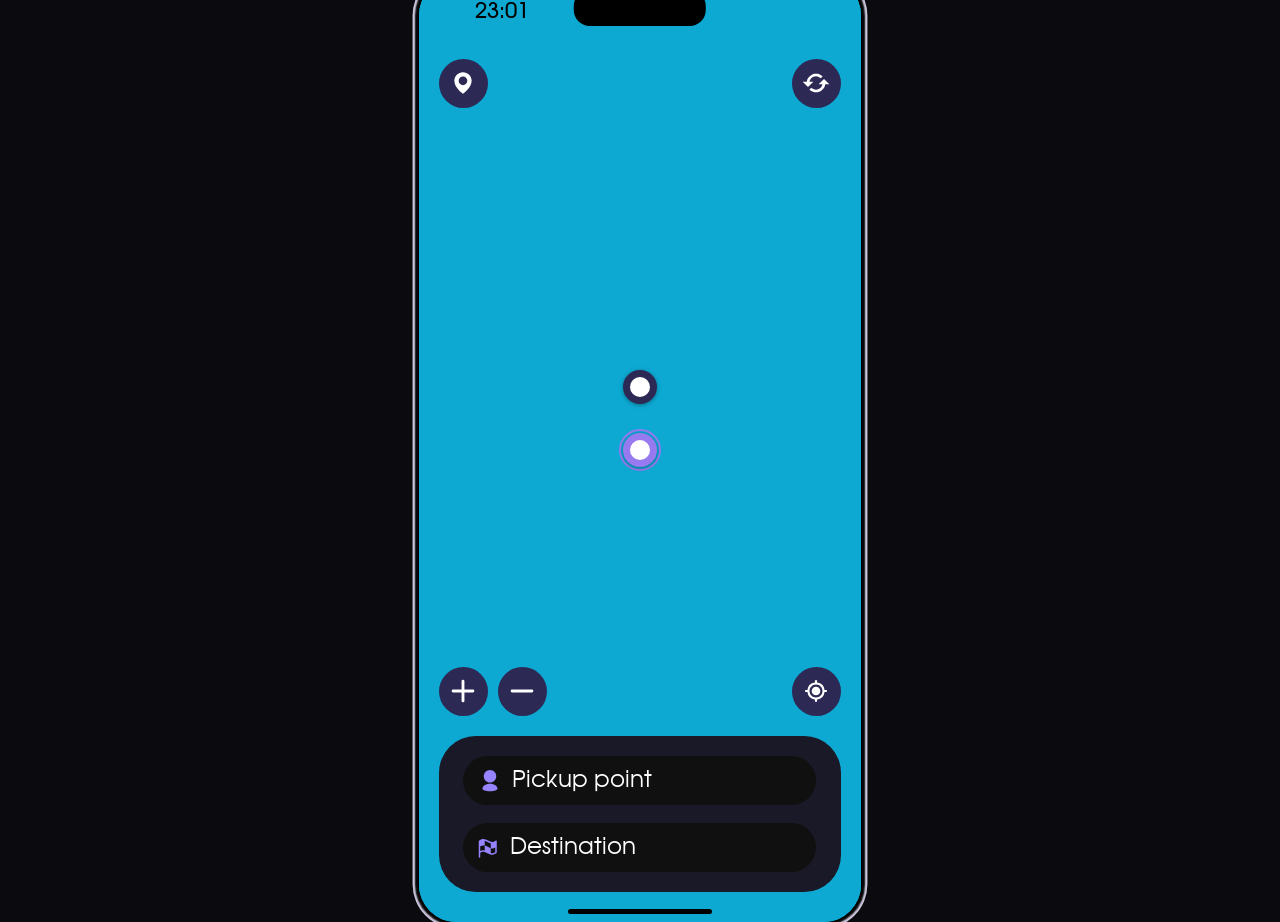
==== commit 9fc94807: "Add files via upload" ====
--- a/mobileapp.html
+++ b/mobileapp.html
@@ -12,14 +12,14 @@
       href="https://fonts.googleapis.com/css2?family=Poppins:ital,wght@0,100;0,200;0,300;0,400;0,500;0,600;0,700;0,800;0,900;1,100;1,200;1,300;1,400;1,500;1,600;1,700;1,800;1,900&display=swap"
       rel="stylesheet"
     />
-    <script type="module" crossorigin src="./assets/mobileapp-BQlo2rKb.js"></script>
-    <link rel="modulepreload" crossorigin href="./assets/misc-CGiV2JIN.js">
+    <script type="module" crossorigin src="./assets/mobileapp-nf9tyN7C.js"></script>
+    <link rel="modulepreload" crossorigin href="./assets/browserPreviewMode-3MO8dCfu.js">
     <link rel="modulepreload" crossorigin href="./assets/heroui-BnVSCtMx.js">
     <link rel="modulepreload" crossorigin href="./assets/react-vendor-Wy4yNGkq.js">
     <link rel="modulepreload" crossorigin href="./assets/leaflet-DrnFszFJ.js">
     <link rel="modulepreload" crossorigin href="./assets/react-icons-B0icOjft.js">
     <link rel="stylesheet" crossorigin href="./assets/leaflet-C3YX7OBR.css">
-    <link rel="stylesheet" crossorigin href="./assets/mobileapp-sKYNnaBs.css">
+    <link rel="stylesheet" crossorigin href="./assets/mobileapp-CEPIlK08.css">
   </head>
   <body>
     <div id="root"></div>
--- a/assets/mobileapp-CEPIlK08.css
+++ b/assets/mobileapp-CEPIlK08.css
@@ -0,0 +1 @@
+.phone-frame{position:absolute;z-index:2;width:27.6rem;height:59rem;border-radius:37.5px;background-color:#000;box-shadow:0 0 .1rem .25rem #050506,0 0 0 .4rem #d3cde4}.phone-content{position:relative;z-index:0;height:100%;width:100%;display:flex;align-items:stretch;justify-content:flex-start;overflow:hidden;border-radius:37.5px}.phone-notch{position:absolute;top:.75rem;left:50%;transform:translate(-50%);height:2.25rem;width:30%;background-color:#000;border-radius:16px;cursor:pointer;z-index:2000}.phone-indicator{position:absolute;left:0;right:0;bottom:.5rem;margin:auto;width:9rem;height:.313rem;z-index:2000;display:flex;align-items:center;justify-content:center;border-radius:2.5px;background:transparent;-webkit-backdrop-filter:grayscale(1) invert(1) contrast(100);backdrop-filter:grayscale(1) invert(1) contrast(100);cursor:pointer}.phone-time{position:absolute;top:0;width:100%;padding:1.2rem 3.5rem;z-index:2000;pointer-events:none;font-weight:500;font-size:1.4rem;color:#000;font-family:var(--tablet-font-family, "Involve", sans-serif)}.taxi-map{flex:1;width:100%;min-width:0;min-height:0;border-radius:0;overflow:hidden;position:relative}.taxi-map__container{width:100%;height:100%}.taxi-map .leaflet-container{z-index:0;font-family:inherit;background-color:var(--taxi-map-bg, #0da9d2)}.taxi-map .leaflet-map-pane,.taxi-map .leaflet-tile-pane{background:transparent}.taxi-map .leaflet-container .leaflet-tile-pane{transform:translateZ(0)}.taxi-map .leaflet-container .leaflet-tile{-webkit-backface-visibility:hidden;backface-visibility:hidden}.taxi-map .leaflet-tile-pane{z-index:1!important}.taxi-map .leaflet-shadow-pane{z-index:2!important}.taxi-map .leaflet-overlay-pane{z-index:3!important}.taxi-map .leaflet-marker-pane{z-index:4!important}.taxi-map .leaflet-tooltip-pane{z-index:5!important}.taxi-map .leaflet-popup-pane{z-index:6!important}.taxi-map .leaflet-control{z-index:7!important}.app{width:100%;height:100%;background-color:var(--tablet-map-bg, #0da9d2);font-family:var(--tablet-font-family, "Involve", sans-serif)}.browser-wrapper{position:absolute;top:0;right:0;bottom:0;left:0;width:100%;height:100%}.map-screen{position:relative;width:100%;height:100%;background-color:var(--tablet-map-bg, #0da9d2);container-type:inline-size;--ms: clamp(.66px, calc(100cqi / 390 * 1.08), 1.4px);--map-gutter: 20px;--map-bar-from-bottom: 30px;--map-bar-pad: 20px;--map-bar-pad-x: calc(20 * var(--ms));--map-gap-controls-bar: 20px;--map-quick-gap: calc(10 * var(--ms));--map-top-bar: calc(66 * var(--ms));--map-bar-gap: calc(15 * var(--ms));--map-control-row-h: calc(40 * var(--ms));--map-btn-size: calc(40 * var(--ms));--map-action-btn-h: calc(40 * var(--ms));--map-control-btn-pad: 5px;--map-control-icon-max: max( 4px, calc(var(--map-btn-size) - 2 * var(--map-control-btn-pad)) );--map-bar-h-default: calc( 2 * var(--map-bar-pad) + 2 * var(--map-action-btn-h) + var(--map-bar-gap) );--map-bar-h-expanded: calc( var(--map-bar-h-default) + var(--map-action-btn-h) + var(--map-bar-gap) );--map-controls-bottom: calc( var(--map-bar-from-bottom) + var(--map-bar-h-default) + var(--map-gap-controls-bar) );--map-controls-bottom-expanded: calc( var(--map-bar-from-bottom) + var(--map-bar-h-expanded) + var(--map-gap-controls-bar) );--map-safe-top: calc(var(--map-top-bar) + var(--map-control-row-h) + 8px);--map-safe-bottom: calc( var(--map-controls-bottom) + var(--map-control-row-h) );--map-safe-bottom-expanded: calc( var(--map-controls-bottom-expanded) + var(--map-control-row-h) )}@supports (width: round(nearest,10px,2px)){.map-screen{--map-control-icon-max: max( 4px, round(nearest, calc(var(--map-btn-size) - 2 * var(--map-control-btn-pad)), 2px) )}}.map-screen button{text-transform:none}.map-screen button:hover{filter:none}.map-screen button.map-screen__next-btn:hover:not(:disabled){font-weight:500}.map-screen__container{width:100%;height:100%;background-color:var(--tablet-map-bg, #0da9d2)}.map-screen__container.leaflet-container{background-color:var(--tablet-map-bg, #0da9d2)}.map-screen__container.leaflet-container .leaflet-tile-pane{transform:translateZ(0)}.map-screen__container.leaflet-container .leaflet-tile{-webkit-backface-visibility:hidden;backface-visibility:hidden}.map-screen__container.leaflet-container .leaflet-marker-pane .map-screen-driver-marker-icon{transition:transform .22s linear;will-change:transform}.map-screen__container.leaflet-container .leaflet-marker-pane{overflow:visible}.map-screen__top-controls{position:absolute;top:var(--map-top-bar);left:0;right:0;width:100%;padding:0 var(--map-gutter);box-sizing:border-box;display:flex;justify-content:space-between;align-items:center;z-index:700;pointer-events:none}.map-screen__top-controls>*{pointer-events:auto}.map-screen__quick-locations-stack{--quick-poi-count: 5;position:relative;display:flex;flex-direction:column;align-items:flex-start;gap:var(--map-quick-gap);max-width:calc(100% - var(--map-btn-size) - var(--map-quick-gap));box-sizing:border-box;flex-shrink:1;min-width:0}.map-screen__quick-locations-toggle{flex-shrink:0}.map-screen__location-btn.map-screen__quick-locations-toggle--open svg{width:min(calc(26 * var(--ms)),var(--map-control-icon-max));height:min(calc(26 * var(--ms)),var(--map-control-icon-max))}.map-screen__quick-locations-col-clip{max-height:0;width:var(--map-btn-size);overflow-y:clip;overflow-x:visible;box-sizing:border-box;transition:max-height .35s ease-in-out;pointer-events:none;flex-shrink:0}.map-screen__quick-locations-col-clip--open{max-height:calc(var(--quick-poi-count) * var(--map-btn-size) + (var(--quick-poi-count) - 1) * var(--map-quick-gap));pointer-events:auto}.map-screen__quick-locations-col-inner{display:flex;flex-direction:column;align-items:flex-start;gap:var(--map-quick-gap);width:var(--map-btn-size);flex-shrink:0;box-sizing:border-box}.map-screen__quick-location-btn{position:relative;width:var(--map-btn-size);height:var(--map-btn-size);min-width:var(--map-btn-size);min-height:var(--map-btn-size);max-width:var(--map-btn-size);padding:var(--map-control-btn-pad);margin:0;border:none;outline:none;box-sizing:border-box;border-radius:50%;background-color:var(--tablet-panel-containers);background-image:none;color:var(--tablet-white, #ffffff);cursor:pointer;display:flex;align-items:center;justify-content:center;font-size:0;line-height:0;overflow:hidden}.map-screen__quick-location-tooltip-floating{position:absolute;left:calc(var(--map-btn-size) + var(--map-quick-gap));transform:translateY(-50%);display:inline-flex;align-items:center;justify-content:center;height:calc(30 * var(--ms));padding:0 10px;box-sizing:border-box;border-radius:calc(15 * var(--ms));background-color:var(--tablet-panel-containers);color:var(--tablet-white, #ffffff);font-family:var(--tablet-font-family, "Involve", sans-serif);font-size:calc(19 * var(--ms));font-weight:400;line-height:1;white-space:nowrap;pointer-events:none;z-index:1100;box-shadow:0 3px 13px #0000004d}.map-screen__quick-location-icon-slot{display:flex;align-items:center;justify-content:center;flex-shrink:0;pointer-events:none;color:inherit}.map-screen__quick-location-icon-slot svg{width:min(calc(20 * var(--ms)),var(--map-control-icon-max));height:min(calc(20 * var(--ms)),var(--map-control-icon-max));display:block;flex-shrink:0}.map-screen__quick-location-icon-slot .map-screen__quick-location-img{width:min(calc(20 * var(--ms)),var(--map-control-icon-max));height:min(calc(20 * var(--ms)),var(--map-control-icon-max));display:block;flex-shrink:0;object-fit:contain;filter:brightness(0) invert(1)}.map-screen__quick-location-placeholder{display:block;width:min(calc(20 * var(--ms)),var(--map-control-icon-max));height:min(calc(20 * var(--ms)),var(--map-control-icon-max));border-radius:50%;background:var(--tablet-white, #ffffff);flex-shrink:0}.map-screen__quick-location-btn:hover:not(:disabled){background-color:transparent;background-image:var(--tablet-gradient-highlight);background-size:100% 100%;background-position:50% 0%;background-repeat:no-repeat;border:none;outline:none;box-shadow:none;color:var(--tablet-white, #ffffff)}.map-screen__quick-location-btn:active:not(:disabled){background-color:transparent;background-image:var(--tablet-gradient-highlight);background-size:100% 100%;background-position:50% 0%;background-repeat:no-repeat;opacity:.9;color:var(--tablet-white, #ffffff)}.map-screen__quick-location-btn[data-pulse=true]{animation:map-screen-map-control-pulse .5s ease-out}.map-screen__map-controls{position:absolute;left:0;right:0;width:100%;padding:0 var(--map-gutter);box-sizing:border-box;bottom:var(--map-controls-bottom);display:flex;justify-content:space-between;align-items:center;z-index:500;pointer-events:none;transition:bottom .35s ease-out}.map-screen--bottom-expanded .map-screen__map-controls{bottom:var(--map-controls-bottom-expanded)}.map-screen__map-controls>*{pointer-events:auto}.map-screen__controls-center-dot{position:absolute;top:var(--map-top-bar);bottom:var(--map-controls-bottom);left:0;right:0;width:100%;padding:0 var(--map-gutter);box-sizing:border-box;display:flex;align-items:center;justify-content:center;z-index:500;pointer-events:none;transition:bottom .35s ease-out}.map-screen--bottom-expanded .map-screen__controls-center-dot{bottom:var(--map-controls-bottom-expanded)}.map-screen__controls-center-dot-inner{width:calc(28 * var(--ms));height:calc(28 * var(--ms));border-radius:50%;background-color:var(--tablet-white, #ffffff);border:max(4px,calc(6 * var(--ms))) solid var(--tablet-panel-containers);box-sizing:border-box;box-shadow:0 1px 4px #00000059}.map-screen .map-screen-marker-leaflet-wrap{position:relative;width:100%;height:100%;display:flex;align-items:center;justify-content:center;box-sizing:border-box}.map-screen .map-screen-player-ping-ring{position:absolute;top:50%;left:50%;width:calc(34 * var(--ms));height:calc(34 * var(--ms));margin:0;border:calc(2 * var(--ms)) solid #977af0;border-radius:50%;transform:translate(-50%,-50%);transform-origin:center center;pointer-events:none;box-sizing:border-box;animation:map-screen-player-ping 1.5s cubic-bezier(0,0,.2,1) infinite}@keyframes map-screen-player-ping{0%{transform:translate(-50%,-50%);width:calc(34 * var(--ms));height:calc(34 * var(--ms));opacity:.9}to{transform:translate(-50%,-50%);width:calc(34 * 1.8 * var(--ms));height:calc(34 * 1.8 * var(--ms));opacity:0}}.map-screen .map-screen-player-marker-inner{position:relative;z-index:1;width:calc(28 * var(--ms));height:calc(28 * var(--ms));border-radius:50%;background:var(--tablet-white, #ffffff);border:max(4px,calc(6 * var(--ms))) solid #977af0;box-sizing:border-box;box-shadow:0 1px 4px #00000059}.map-screen .map-screen-marker-disc{width:calc(40 * var(--ms));height:calc(40 * var(--ms));border-radius:50%;background:var(--tablet-button-fill, #18171f);border:calc(4 * var(--ms)) solid #977af0;box-sizing:border-box;display:flex;align-items:center;justify-content:center;flex-shrink:0}.map-screen .map-screen-marker-disc--driver{background:var(--tablet-panels, #18171f)}.map-screen .map-screen-marker-disc svg,.map-screen .map-screen-marker-disc .map-screen-marker-poi-img{display:block;flex-shrink:0;shape-rendering:geometricPrecision}.map-screen .map-screen-marker-disc .map-screen-marker-poi-img{filter:brightness(0) invert(1);object-fit:contain}.map-screen-marker-poi-img.map-screen-marker-poi-img--fail{display:none!important}.map-screen .map-screen-marker-disc .map-screen-marker-poi-placeholder{display:block;box-sizing:border-box;flex-shrink:0;border-radius:50%;background:var(--tablet-white, #ffffff)}.map-screen .map-screen-marker-disc .map-screen-marker-poi-placeholder--img-fallback{display:none}.map-screen .map-screen-marker-disc .map-screen-marker-poi-img.map-screen-marker-poi-img--fail+.map-screen-marker-poi-placeholder--img-fallback{display:block}.map-screen .map-screen-marker-disc--pickup svg,.map-screen .map-screen-marker-disc--pickup .map-screen-marker-poi-img,.map-screen .map-screen-marker-disc--pickup .map-screen-marker-poi-placeholder[data-px="30"]{width:calc(30 * var(--ms))!important;height:calc(30 * var(--ms))!important}.map-screen .map-screen-marker-disc--driver svg{width:calc(23 * var(--ms))!important;height:calc(23 * var(--ms))!important}.map-screen .map-screen-marker-disc--destination svg,.map-screen .map-screen-marker-disc--reached svg,.map-screen .map-screen-marker-disc--destination .map-screen-marker-poi-img,.map-screen .map-screen-marker-disc--destination .map-screen-marker-poi-placeholder[data-px="20"]{width:calc(20 * var(--ms))!important;height:calc(20 * var(--ms))!important}.map-screen .map-screen-marker-disc--cancelled svg{width:calc(18 * var(--ms))!important;height:calc(18 * var(--ms))!important}@supports (width: round(nearest,10px,2px)){.map-screen .map-screen-marker-disc--pickup svg,.map-screen .map-screen-marker-disc--pickup .map-screen-marker-poi-img,.map-screen .map-screen-marker-disc--pickup .map-screen-marker-poi-placeholder[data-px="30"]{width:round(nearest,calc(30 * var(--ms)),2px)!important;height:round(nearest,calc(30 * var(--ms)),2px)!important}.map-screen .map-screen-marker-disc--driver svg{width:round(nearest,calc(23 * var(--ms)),2px)!important;height:round(nearest,calc(23 * var(--ms)),2px)!important}.map-screen .map-screen-marker-disc--destination svg,.map-screen .map-screen-marker-disc--reached svg,.map-screen .map-screen-marker-disc--destination .map-screen-marker-poi-img,.map-screen .map-screen-marker-disc--destination .map-screen-marker-poi-placeholder[data-px="20"]{width:round(nearest,calc(20 * var(--ms)),2px)!important;height:round(nearest,calc(20 * var(--ms)),2px)!important}.map-screen .map-screen-marker-disc--cancelled svg{width:round(nearest,calc(18 * var(--ms)),2px)!important;height:round(nearest,calc(18 * var(--ms)),2px)!important}.map-screen__ordering-eta-marker--taxi svg{width:round(nearest,calc(23 * var(--ms)),2px);height:round(nearest,calc(23 * var(--ms)),2px)}.map-screen__ordering-eta-marker--pickup svg{width:round(nearest,calc(30 * var(--ms)),2px);height:round(nearest,calc(30 * var(--ms)),2px)}.map-screen__ordering-eta-marker--reached svg{width:round(nearest,calc(22 * var(--ms)),2px);height:round(nearest,calc(22 * var(--ms)),2px)}}@keyframes map-screen-destination-bounce{0%,20%,50%,80%,to{transform:translateY(0)}40%{transform:translateY(calc(-12 * var(--ms)))}60%{transform:translateY(calc(-6 * var(--ms)))}}.map-screen .map-screen-destination-bounce{display:flex;align-items:center;justify-content:center;animation:map-screen-destination-bounce 2s ease infinite}.map-screen__safe-space-preview{position:absolute;top:var(--map-safe-top);right:var(--map-gutter);bottom:var(--map-safe-bottom);left:var(--map-gutter);background:transparent;box-sizing:border-box;z-index:450;pointer-events:none;transition:bottom .35s ease-out}.map-screen--bottom-expanded .map-screen__safe-space-preview{bottom:var(--map-safe-bottom-expanded)}.map-screen__reset-overlay{position:absolute;top:0;right:0;bottom:0;left:0;background-color:var(--tablet-bg);opacity:0;z-index:600;pointer-events:none;transition:opacity .2s ease}.map-screen__reset-overlay--visible{opacity:.85;pointer-events:auto}.map-screen__refresh-btn-wrap{position:absolute;top:var(--map-top-bar);right:var(--map-gutter);z-index:1000;pointer-events:auto}.map-screen__top-controls-spacer{width:var(--map-btn-size);height:var(--map-btn-size);flex-shrink:0;pointer-events:none}.map-screen__zoom-controls{display:flex;flex-direction:row;gap:10px}.map-screen__zoom-btn,.map-screen__location-btn,.map-screen__refresh-btn{width:var(--map-btn-size);height:var(--map-btn-size);min-width:var(--map-btn-size);min-height:var(--map-btn-size);padding:var(--map-control-btn-pad);margin:0;border:none;border-radius:50%;background-color:var(--tablet-panel-containers);background-image:none;opacity:1;color:var(--tablet-white);cursor:pointer;display:flex;align-items:center;justify-content:center;box-sizing:border-box;font-size:0;line-height:0;overflow:hidden}.map-screen__zoom-btn:hover:not(:disabled),.map-screen__location-btn:hover:not(.map-screen__quick-locations-toggle),.map-screen__refresh-btn:hover{background-color:transparent;background-image:var(--tablet-gradient-highlight);background-size:100% 100%;background-position:50% 0%;background-repeat:no-repeat;border:none;outline:none;box-shadow:none;color:var(--tablet-white);font-weight:500}.map-screen__location-btn.map-screen__quick-locations-toggle:hover{background-color:transparent;background-image:var(--tablet-gradient-highlight);background-size:100% 100%;background-position:50% 0%;background-repeat:no-repeat;border:none;outline:none;box-shadow:none;color:var(--tablet-white);font-weight:500}.map-screen__zoom-btn:active:not(:disabled),.map-screen__location-btn:active:not(.map-screen__quick-locations-toggle),.map-screen__refresh-btn:active{background-color:transparent;background-image:var(--tablet-gradient-highlight);background-size:100% 100%;background-position:50% 0%;background-repeat:no-repeat;opacity:.9;color:var(--tablet-white)}.map-screen__zoom-btn:disabled:hover{background-color:var(--tablet-panel-containers);background-image:none;filter:brightness(.65)}.map-screen__zoom-btn[data-pulse=true],.map-screen__location-btn[data-pulse=true],.map-screen__refresh-btn[data-pulse=true]{animation:map-screen-map-control-pulse .5s ease-out}@keyframes map-screen-map-control-pulse{0%,42%{background-color:var(--tablet-white, #ffffff);background-image:none;color:var(--tablet-main-highlight);font-weight:500}}@keyframes map-screen-click-pulse-overlay{0%,42%{opacity:1}to{opacity:0}}@keyframes map-screen-click-pulse-color{0%,42%{color:var(--tablet-main-highlight);font-weight:500}}.map-screen__zoom-btn:disabled{opacity:1;cursor:default;filter:brightness(.65)}.map-screen__location-btn svg{width:min(calc(22 * var(--ms)),var(--map-control-icon-max));height:min(calc(22 * var(--ms)),var(--map-control-icon-max));display:block;flex-shrink:0;pointer-events:none;shape-rendering:geometricPrecision}.map-screen__refresh-btn svg{width:min(calc(26 * var(--ms)),var(--map-control-icon-max));height:min(calc(26 * var(--ms)),var(--map-control-icon-max));display:block;flex-shrink:0;pointer-events:none;shape-rendering:geometricPrecision}.map-screen__zoom-btn svg{width:min(calc(28 * var(--ms)),var(--map-control-icon-max));height:min(calc(28 * var(--ms)),var(--map-control-icon-max));flex-shrink:0;pointer-events:none;display:block;shape-rendering:geometricPrecision}.map-screen__bottom-bar{position:absolute;left:0;right:0;bottom:var(--map-bar-from-bottom);width:100%;padding:0 var(--map-gutter);box-sizing:border-box;z-index:1000}.map-screen__bottom-bar-inner{width:100%;box-sizing:border-box;background-color:var(--tablet-panels);opacity:1;padding:var(--map-bar-pad) var(--map-bar-pad-x);border-radius:calc(30 * var(--ms));font-size:calc(19 * var(--ms));display:flex;flex-direction:column;gap:var(--map-bar-gap);height:var(--map-bar-h-default);overflow:hidden;transition:height .35s ease-out}.map-screen__bottom-bar-inner--no-drivers{flex-direction:row;justify-content:center;align-items:center;border-radius:calc(40 * var(--ms))}.map-screen__bottom-bar-inner--with-next{gap:var(--map-bar-gap);height:var(--map-bar-h-expanded)}.map-screen__next-btn-wrapper{overflow:hidden;max-height:0;min-height:0;opacity:0;margin-top:calc(-1 * var(--map-bar-gap));transition:max-height .35s ease-out,opacity .3s ease-out,margin-top .35s ease-out}.map-screen__next-btn-wrapper--visible{max-height:var(--map-action-btn-h);opacity:1;margin-top:0}.map-screen__next-btn{width:100%;height:var(--map-action-btn-h);box-sizing:border-box;border-radius:calc(20 * var(--ms));cursor:pointer;display:flex;align-items:center;justify-content:center;font-family:var(--tablet-font-family, "Involve", sans-serif);font-weight:500;font-size:calc(19 * var(--ms));color:var(--tablet-white, #ffffff);position:relative;overflow:hidden}.map-screen__next-btn[data-pulse=true],.map-screen__order-taxi-btn[data-pulse=true],.map-screen__ordering-back-btn.map-screen__ordering-back-btn--gradient-cta[data-pulse=true],.map-screen__ordering-cancel-order-btn[data-pulse=true]{animation:map-screen-click-pulse-color .5s ease-out}.map-screen__next-btn[data-pulse=true]:after,.map-screen__order-taxi-btn[data-pulse=true]:after,.map-screen__ordering-timed-out-actions .map-screen__order-taxi-btn[data-pulse=true]:after,.map-screen__ordering-back-btn.map-screen__ordering-back-btn--gradient-cta[data-pulse=true]:after,.map-screen__ordering-cancel-order-btn[data-pulse=true]:after{animation:map-screen-click-pulse-overlay .5s ease-out}.map-screen__bottom-bar-inner--with-message{gap:var(--map-bar-gap);height:var(--map-bar-h-expanded)}.map-screen__bottom-bar-inner--ordering{height:var(--map-bar-h-default)}.map-screen__message-wrap{width:100%;position:relative;height:calc(152 * var(--ms));box-sizing:border-box;border-radius:calc(13 * var(--ms));padding:10px;background:var(--tablet-background)}.map-screen__message-textarea{display:block;width:100%;height:100%;box-sizing:border-box;padding:0;background:transparent;border:none;color:var(--tablet-white, #ffffff);font-family:var(--tablet-font-family, "Involve", sans-serif);font-size:calc(19 * var(--ms));font-weight:400;resize:none;overflow-y:scroll;scrollbar-width:none;-ms-overflow-style:none}.map-screen__message-textarea--with-scrollbar{padding-right:15px}.map-screen__message-textarea::-webkit-scrollbar{display:none}.map-screen__message-textarea-scrollbar{position:absolute;top:10px;right:10px;bottom:10px;width:10px;background-color:var(--tablet-highlight-hover2);border-radius:40px;flex-shrink:0;overflow:hidden;pointer-events:none}.map-screen__message-textarea-scrollbar-thumb{position:absolute;left:0;width:100%;background-color:var(--tablet-highlight-full);border-radius:40px;min-height:20px;cursor:grab;pointer-events:auto;-webkit-user-select:none;user-select:none}.map-screen__message-textarea-scrollbar-thumb:active{cursor:grabbing}.map-screen__message-textarea::placeholder{color:var(--tablet-white);font-size:calc(18 * var(--ms));white-space:normal;font-weight:400;opacity:1}.map-screen__message-textarea:focus{outline:none}.map-screen__message-textarea::selection{background:var(--tablet-highlight-full);color:var(--tablet-white)}.map-screen__message-textarea::-moz-selection{background:var(--tablet-highlight-full);color:var(--tablet-white)}.map-screen__message-actions{display:flex;width:100%;gap:10px;align-items:center}.map-screen__message-actions .map-screen__back-btn{flex:0 0 calc((100% - 10px) / 3);min-width:0}.map-screen__message-actions .map-screen__order-taxi-btn{flex:0 0 calc((100% - 10px) * 2 / 3);min-width:0}.map-screen__message-actions .map-screen__back-btn,.map-screen__message-actions .map-screen__order-taxi-btn,.map-screen__ordering-timed-out-actions .map-screen__back-btn,.map-screen__ordering-timed-out-actions .map-screen__order-taxi-btn{padding:0 5px;font-size:calc(19 * var(--ms));gap:calc(6 * var(--ms))}.map-screen__back-btn{flex:0 0 168px;height:var(--map-action-btn-h);padding:0 10px;box-sizing:border-box;border:none;border-radius:calc(20 * var(--ms));background-color:var(--tablet-highlight-hover, #382E6F);color:var(--tablet-white, #ffffff);font-family:var(--tablet-font-family, "Involve", sans-serif);font-size:calc(19 * var(--ms));font-weight:400;cursor:pointer;display:flex;align-items:center;justify-content:center;position:relative;overflow:hidden}.map-screen__back-btn:hover:before{content:"";position:absolute;top:0;right:0;bottom:0;left:0;border-radius:calc(20 * var(--ms));border:1.5px solid transparent;background:var(--tablet-gradient-highlight) padding-box,var(--tablet-gradient-border-rim) border-box,var(--tablet-gradient-highlight) border-box;background-size:100% 100%,100% 100%,100% 100%;background-position:50% 0%,50% 0%,50% 0%;background-repeat:no-repeat;background-clip:padding-box,border-box,border-box;background-origin:border-box;box-shadow:inset 0 0 0 1.5px #9683ff1a;z-index:0;pointer-events:none}.map-screen__back-btn:hover{font-weight:500;color:var(--tablet-white, #ffffff)}.map-screen__back-btn:after{content:"";position:absolute;top:0;right:0;bottom:0;left:0;border-radius:calc(20 * var(--ms));background:var(--tablet-white, #ffffff);opacity:0;pointer-events:none;z-index:1}.map-screen__back-btn[data-pulse=true]{animation:map-screen-click-pulse-color .5s ease-out}.map-screen__back-btn[data-pulse=true]:after{animation:map-screen-click-pulse-overlay .5s ease-out}.map-screen__pill-btn-fg{position:relative;z-index:2;font-weight:inherit}.map-screen__order-taxi-btn{flex:1 1 0;min-width:0;height:var(--map-action-btn-h);padding:0 10px;box-sizing:border-box;border-radius:calc(20 * var(--ms));color:var(--tablet-white, #ffffff);font-family:var(--tablet-font-family, "Involve", sans-serif);font-size:calc(19 * var(--ms));font-weight:500;cursor:pointer;display:flex;align-items:center;justify-content:center;gap:calc(6 * var(--ms));white-space:nowrap;position:relative;overflow:hidden}.map-screen__order-taxi-btn>*{position:relative;z-index:2}.map-screen__order-taxi-btn:hover:not(:disabled) .map-screen__order-taxi-btn-icon{color:var(--tablet-main-highlight)}.map-screen__order-taxi-btn-icon{flex-shrink:0;display:inline-flex;align-items:center;justify-content:center;width:calc(26 * var(--ms));height:calc(26 * var(--ms));font-size:0;line-height:0;color:inherit}.map-screen__order-taxi-btn-icon svg{width:calc(22 * var(--ms));height:calc(22 * var(--ms))}.map-screen__ordering-status,.map-screen__ordering-back-btn{width:100%;height:var(--map-action-btn-h);border-radius:calc(20 * var(--ms))}.map-screen__ordering-status{padding:0 16px;background:transparent;color:var(--tablet-white, #ffffff);display:flex;align-items:center;justify-content:center;gap:calc(12 * var(--ms));font-family:var(--tablet-font-family, "Involve", sans-serif);font-size:calc(19 * var(--ms));font-weight:400;text-align:center;white-space:nowrap}.map-screen__ordering-timed-out-icon,.map-screen__ordering-accepted-icon{flex-shrink:0;display:inline-flex;font-size:calc(20 * var(--ms));color:#977af0}.map-screen__ordering-cancel-btn{width:100%;height:var(--map-action-btn-h);border-radius:calc(20 * var(--ms));padding:0 16px;border:none;background:transparent;color:#977af0;font-family:var(--tablet-font-family, "Involve", sans-serif);font-size:calc(19 * var(--ms));font-weight:400;cursor:pointer;display:flex;align-items:center;justify-content:center;box-shadow:0 0 0 2px var(--tablet-highlight-hover, #4C3E87)}.map-screen__ordering-cancel-btn:hover:not(:disabled){box-shadow:0 0 0 2px var(--tablet-main-highlight);color:var(--tablet-main-highlight)}.map-screen__ordering-cancel-btn:disabled{cursor:default;opacity:1;filter:brightness(.85)}.map-screen__ordering-timed-out-actions{display:flex;width:100%;gap:10px;align-items:center}.map-screen__ordering-timed-out-actions .map-screen__back-btn{flex:0 0 calc((100% - 10px) / 3);min-width:0}.map-screen__ordering-timed-out-actions .map-screen__order-taxi-btn{flex:0 0 calc((100% - 10px) * 2 / 3);min-width:0}.map-screen__ordering-status-label{display:inline-flex;align-items:center;white-space:nowrap;transform:translateY(-1px)}.map-screen__ordering-loader{width:calc(22 * var(--ms));height:calc(22 * var(--ms));border-radius:50%;display:inline-block;position:relative;border-top:2px solid #977AF0;border-right:2px solid transparent;box-sizing:border-box;animation:map-screen-ordering-rotation 1s linear infinite;flex-shrink:0}.map-screen__ordering-loader:after{content:"";box-sizing:border-box;position:absolute;left:0;top:0;width:calc(22 * var(--ms));height:calc(22 * var(--ms));border-radius:50%;border-bottom:2px solid #977AF0;border-left:2px solid transparent}@keyframes map-screen-ordering-rotation{0%{transform:rotate(0)}to{transform:rotate(360deg)}}.map-screen__ordering-back-btn{padding:0 16px;box-sizing:border-box;border:none;background-color:var(--tablet-highlight-hover, #4C3E87);color:var(--tablet-white, #ffffff);font-family:var(--tablet-font-family, "Involve", sans-serif);font-size:calc(19 * var(--ms));font-weight:400;cursor:pointer;display:flex;align-items:center;justify-content:center;text-align:center;position:relative;overflow:hidden}.map-screen__ordering-back-btn:after{content:"";position:absolute;top:0;right:0;bottom:0;left:0;border-radius:calc(20 * var(--ms));background:var(--tablet-white, #ffffff);opacity:0;pointer-events:none;z-index:1}.map-screen__ordering-back-btn:hover:not(.map-screen__ordering-back-btn--gradient-cta):before{content:"";position:absolute;top:0;right:0;bottom:0;left:0;border-radius:calc(20 * var(--ms));border:none;background:var(--tablet-white, #ffffff);box-shadow:none;background-size:auto;background-clip:border-box;background-origin:border-box;z-index:0;pointer-events:none}.map-screen__ordering-back-btn:hover:not(.map-screen__ordering-back-btn--gradient-cta){font-weight:500;color:var(--tablet-main-highlight)}.map-screen__ordering-back-btn[data-pulse=true]:not(.map-screen__ordering-back-btn--gradient-cta){animation:map-screen-click-pulse-color .5s ease-out}.map-screen__ordering-back-btn[data-pulse=true]:not(.map-screen__ordering-back-btn--gradient-cta):after{animation:map-screen-click-pulse-overlay .5s ease-out}.map-screen__ordering-back-btn.map-screen__ordering-back-btn--gradient-cta{color:var(--tablet-white, #ffffff);font-weight:500;background:transparent}.map-screen__next-btn,.map-screen__order-taxi-btn,.map-screen__ordering-timed-out-actions .map-screen__order-taxi-btn,.map-screen__ordering-back-btn.map-screen__ordering-back-btn--gradient-cta,.map-screen__ordering-cancel-order-btn{border:none;background:transparent;box-shadow:none}.map-screen__next-btn:before,.map-screen__order-taxi-btn:before,.map-screen__ordering-timed-out-actions .map-screen__order-taxi-btn:before,.map-screen__ordering-back-btn.map-screen__ordering-back-btn--gradient-cta:before,.map-screen__ordering-cancel-order-btn:before{content:"";position:absolute;top:0;right:0;bottom:0;left:0;border-radius:calc(20 * var(--ms));border:1.5px solid transparent;background:var(--tablet-gradient-highlight) padding-box,var(--tablet-gradient-border-rim) border-box,var(--tablet-gradient-highlight) border-box;background-size:100% 100%,100% 100%,100% 100%;background-position:50% 0%,50% 0%,50% 0%;background-repeat:no-repeat;background-clip:padding-box,border-box,border-box;background-origin:border-box;box-shadow:inset 0 0 0 1.5px #9683ff1a;z-index:0;pointer-events:none}.map-screen__next-btn:hover:not(:disabled):before,.map-screen__order-taxi-btn:hover:not(:disabled):before,.map-screen__ordering-timed-out-actions .map-screen__order-taxi-btn:hover:not(:disabled):before,.map-screen__ordering-back-btn.map-screen__ordering-back-btn--gradient-cta:hover:before,.map-screen__ordering-cancel-order-btn:hover:not(:disabled):before{border:none;background:var(--tablet-white, #ffffff);box-shadow:none;background-size:auto;background-clip:border-box;background-origin:border-box}.map-screen__next-btn[data-pulse=true]:before,.map-screen__order-taxi-btn[data-pulse=true]:before,.map-screen__ordering-timed-out-actions .map-screen__order-taxi-btn[data-pulse=true]:before,.map-screen__ordering-back-btn.map-screen__ordering-back-btn--gradient-cta[data-pulse=true]:before,.map-screen__ordering-cancel-order-btn[data-pulse=true]:before{border:none!important;background:var(--tablet-white, #ffffff)!important;box-shadow:none!important;background-size:auto!important;background-clip:border-box!important;background-origin:border-box!important}.map-screen__back-btn[data-pulse=true]:hover:before{border:none!important;background:var(--tablet-white, #ffffff)!important;box-shadow:none!important;background-size:auto!important;background-clip:border-box!important;background-origin:border-box!important}.map-screen__ordering-back-btn[data-pulse=true]:hover:not(.map-screen__ordering-back-btn--gradient-cta):before{border:none!important;background:var(--tablet-white, #ffffff)!important;box-shadow:none!important;background-size:auto!important;background-clip:border-box!important;background-origin:border-box!important}.map-screen__next-btn:hover:not(:disabled),.map-screen__order-taxi-btn:hover:not(:disabled),.map-screen__ordering-timed-out-actions .map-screen__order-taxi-btn:hover:not(:disabled),.map-screen__ordering-back-btn.map-screen__ordering-back-btn--gradient-cta:hover,.map-screen__ordering-cancel-order-btn:hover:not(:disabled){color:var(--tablet-main-highlight);font-weight:500}.map-screen__next-btn:after,.map-screen__order-taxi-btn:after,.map-screen__ordering-timed-out-actions .map-screen__order-taxi-btn:after,.map-screen__ordering-cancel-order-btn:after{content:"";position:absolute;top:0;right:0;bottom:0;left:0;border-radius:calc(20 * var(--ms));background:var(--tablet-white, #ffffff);opacity:0;pointer-events:none;z-index:1}.map-screen__bottom-bar-inner--ordering-eta{height:var(--map-bar-h-expanded);gap:var(--map-bar-gap)}.map-screen__bottom-bar-inner--reset-confirm{height:var(--map-bar-h-default);min-height:var(--map-bar-h-default);max-height:var(--map-bar-h-default)}.map-screen__ordering-eta-bar-wrap{position:relative;width:100%;min-height:var(--map-action-btn-h);display:flex;align-items:center}.map-screen__ordering-eta-bar{width:100%;height:calc(15 * var(--ms));background:var(--tablet-highlight-full, #9A80FF);border-radius:999px;flex-shrink:0}.map-screen__ordering-eta-bar-fill{position:absolute;left:0;top:50%;height:calc(15 * var(--ms));transform:translateY(-50%);border-radius:999px;background:linear-gradient(90deg,#977af0,#fff);pointer-events:none;z-index:0}.map-screen__ordering-eta-bar-fill--full{width:100%}.map-screen__ordering-eta-marker{position:absolute;top:50%;width:var(--map-action-btn-h);height:var(--map-action-btn-h);border-radius:50%;box-sizing:border-box;display:flex;align-items:center;justify-content:center;transform:translateY(-50%);flex-shrink:0;z-index:1}.map-screen__ordering-eta-marker--taxi{left:0;background:var(--tablet-panels, #18171f);border:calc(4 * var(--ms)) solid #977af0;color:var(--tablet-white, #ffffff)}.map-screen__ordering-eta-marker--taxi svg{display:block;flex-shrink:0;width:calc(23 * var(--ms));height:calc(23 * var(--ms))}.map-screen__ordering-eta-marker--pickup{right:0;background:var(--tablet-button-fill, #18171F);border:calc(4 * var(--ms)) solid #977AF0;color:var(--tablet-white, #ffffff)}.map-screen__ordering-eta-marker--pickup svg{display:block;flex-shrink:0;width:calc(30 * var(--ms));height:calc(30 * var(--ms))}.map-screen__ordering-eta-marker--reached{right:0;left:auto;background:var(--tablet-button-fill, #18171F);border:calc(4 * var(--ms)) solid #977AF0;color:var(--tablet-white, #ffffff);display:flex;align-items:center;justify-content:center}.map-screen__ordering-eta-marker--reached svg{display:block;flex-shrink:0;width:calc(22 * var(--ms));height:calc(22 * var(--ms))}.map-screen__ordering-eta-text{width:100%;text-align:center;background:transparent;font-family:var(--tablet-font-family, "Involve", sans-serif);font-size:calc(19 * var(--ms))}.map-screen__ordering-eta-min{color:#977af0;font-weight:500}.map-screen__ordering-eta-suffix,.map-screen__ordering-eta-almost,.map-screen__ordering-eta-text--status{color:var(--tablet-white, #ffffff);font-weight:400}.map-screen__ordering-cancel-order-btn{width:100%;height:var(--map-action-btn-h);margin-top:auto;box-sizing:border-box;border-radius:calc(20 * var(--ms));padding:0 16px;color:var(--tablet-white, #ffffff);font-family:var(--tablet-font-family, "Involve", sans-serif);font-size:calc(19 * var(--ms));font-weight:500;cursor:pointer;display:flex;align-items:center;justify-content:center;position:relative;overflow:hidden}.map-screen__no-drivers{display:flex;align-items:center;gap:10px}.map-screen__no-drivers-icon{width:calc(76 * var(--ms));height:calc(76 * var(--ms));flex-shrink:0;border-radius:50%;border:2px solid var(--tablet-highlight-full, #9a80ff);background-color:transparent;color:var(--tablet-highlight-full, #9a80ff);display:flex;align-items:center;justify-content:center}.map-screen__no-drivers-icon svg{width:calc(42 * var(--ms));height:calc(42 * var(--ms))}.map-screen__no-drivers-text{display:flex;flex-direction:column;gap:3px;line-height:1.3;font-family:var(--tablet-font-family, "Involve", sans-serif);font-size:calc(19 * var(--ms));font-weight:400;color:var(--tablet-white)}.map-screen__no-drivers-line1,.map-screen__no-drivers-line2{display:block}.map-screen__action-btn{width:100%;height:var(--map-action-btn-h);padding:0 12px;box-sizing:border-box;border:none;border-radius:calc(20 * var(--ms));cursor:pointer;display:flex;align-items:center;gap:calc(3 * var(--ms) + 3px);font-family:var(--tablet-font-family, "Involve", sans-serif);font-weight:400;font-size:calc(19 * var(--ms));color:var(--tablet-white, #ffffff);background-color:var(--tablet-background)}.map-screen__action-btn:hover:not(:disabled) .map-screen__action-btn-icon{color:var(--tablet-white, #ffffff)}.map-screen__action-btn-icon{position:relative;width:calc(20 * var(--ms));height:calc(20 * var(--ms));flex-shrink:0;display:flex;align-items:center;justify-content:center;color:var(--tablet-main-highlight)}.map-screen__action-btn-icon-probe{position:absolute;width:0;height:0;opacity:0;overflow:hidden;pointer-events:none}.map-screen__action-btn-placeholder{display:block;width:calc(20 * var(--ms));height:calc(20 * var(--ms));border-radius:50%;background:var(--tablet-white, #ffffff);flex-shrink:0}.map-screen__action-btn-placeholder--pickup{width:calc(28 * var(--ms));height:calc(28 * var(--ms))}.map-screen__action-btn-icon svg{width:calc(20 * var(--ms));height:calc(20 * var(--ms))}.map-screen__action-btn-icon--pickup{width:calc(24 * var(--ms));height:calc(24 * var(--ms));margin-top:-1px}.map-screen__action-btn-icon--pickup svg{width:calc(28 * var(--ms));height:calc(28 * var(--ms))}.map-screen__action-btn-icon .map-screen__action-btn-icon-mask{display:block;flex-shrink:0;width:calc(20 * var(--ms));height:calc(20 * var(--ms));background-color:currentColor;-webkit-mask-size:contain;mask-size:contain;-webkit-mask-repeat:no-repeat;mask-repeat:no-repeat;-webkit-mask-position:center;mask-position:center}.map-screen__action-btn-icon--pickup .map-screen__action-btn-icon-mask{width:calc(28 * var(--ms));height:calc(28 * var(--ms))}.map-screen__action-btn-icon .map-screen__action-btn-icon-mask--bar-quick{width:min(calc(20 * var(--ms)),20px);height:min(calc(20 * var(--ms)),20px);max-width:100%;max-height:100%}.map-screen__action-btn-icon--pickup .map-screen__action-bar-quick-poi svg{width:min(calc(20 * var(--ms)),20px)!important;height:min(calc(20 * var(--ms)),20px)!important;max-width:100%;max-height:100%}.map-screen__action-btn--destination{gap:calc(6 * var(--ms) + 3px)}.map-screen__action-btn--pickup-selected{background-color:var(--tablet-panel-containers);color:var(--tablet-white)}.map-screen__action-btn--pickup-selected .map-screen__action-btn-icon,.map-screen__action-btn--destination-selected .map-screen__action-btn-icon{color:var(--tablet-white, #ffffff)}.map-screen__action-btn--destination-selected{background-color:var(--tablet-panel-containers);color:var(--tablet-white)}.map-screen__action-btn-label{flex:1;min-width:0;text-align:left;margin-top:-1px;overflow:hidden;text-overflow:ellipsis;white-space:nowrap}.map-screen__action-btn:active{filter:none}.map-screen-player-icon,.map-screen-destination-marker-icon,.map-screen-pickup-marker-icon,.map-screen-driver-marker-icon,.map-screen-reached-marker-icon,.map-screen-cancelled-marker-icon{background:transparent!important;border:none!important;outline:none!important}.map-screen-player-icon:focus,.map-screen-player-icon:focus-visible,.map-screen-player-icon:active,.map-screen-destination-marker-icon:focus,.map-screen-destination-marker-icon:focus-visible,.map-screen-destination-marker-icon:active,.map-screen-pickup-marker-icon:focus,.map-screen-pickup-marker-icon:focus-visible,.map-screen-pickup-marker-icon:active,.map-screen-driver-marker-icon:focus,.map-screen-driver-marker-icon:focus-visible,.map-screen-driver-marker-icon:active,.map-screen-reached-marker-icon:focus,.map-screen-reached-marker-icon:focus-visible,.map-screen-reached-marker-icon:active,.map-screen-cancelled-marker-icon:focus,.map-screen-cancelled-marker-icon:focus-visible,.map-screen-cancelled-marker-icon:active{outline:none!important}.map-screen *:focus,.map-screen *:focus-visible,.map-screen *:active{outline:none!important}.map-screen .leaflet-marker-icon.map-screen-player-icon,.map-screen .leaflet-marker-icon:has(.map-screen-player-marker-inner),.map-screen .leaflet-marker-icon.map-screen-destination-marker-icon,.map-screen .leaflet-marker-icon.map-screen-pickup-marker-icon,.map-screen .leaflet-marker-icon.map-screen-driver-marker-icon,.map-screen .leaflet-marker-icon.map-screen-reached-marker-icon,.map-screen .leaflet-marker-icon.map-screen-cancelled-marker-icon{outline:none!important;border:none!important;overflow:visible!important}.map-screen .leaflet-tooltip.map-screen-marker-tooltip{box-sizing:border-box;width:auto;min-height:calc(30 * var(--ms));padding:0 10px;margin:0!important;border:none;border-radius:calc(15 * var(--ms));background:var(--tablet-highlight-full, #9A80FF);color:var(--tablet-white, #ffffff);font-family:var(--tablet-font-family, "Involve", sans-serif);font-size:calc(19 * var(--ms));font-weight:400;line-height:calc(30 * var(--ms));white-space:nowrap;display:inline-flex;align-items:center;justify-content:center;box-shadow:0 3px 13px #0000004d;opacity:1}.map-screen .leaflet-tooltip.map-screen-marker-tooltip:before{display:none}@supports (width: round(nearest,10px,2px)){@keyframes map-screen-player-ping{0%{transform:translate(-50%,-50%);width:round(nearest,calc(34 * var(--ms)),2px);height:round(nearest,calc(34 * var(--ms)),2px);opacity:.9}to{transform:translate(-50%,-50%);width:round(nearest,calc(34 * 1.8 * var(--ms)),2px);height:round(nearest,calc(34 * 1.8 * var(--ms)),2px);opacity:0}}.map-screen .map-screen-player-ping-ring{width:round(nearest,calc(34 * var(--ms)),2px);height:round(nearest,calc(34 * var(--ms)),2px)}.map-screen .map-screen-player-marker-inner,.map-screen__controls-center-dot-inner{width:round(nearest,calc(28 * var(--ms)),2px);height:round(nearest,calc(28 * var(--ms)),2px)}.map-screen .map-screen-marker-disc{width:round(nearest,calc(40 * var(--ms)),2px);height:round(nearest,calc(40 * var(--ms)),2px)}.map-screen__location-btn.map-screen__quick-locations-toggle--open svg{width:round(nearest,min(calc(26 * var(--ms)),var(--map-control-icon-max)),2px);height:round(nearest,min(calc(26 * var(--ms)),var(--map-control-icon-max)),2px)}.map-screen__quick-location-icon-slot svg{width:round(nearest,min(calc(20 * var(--ms)),var(--map-control-icon-max)),2px);height:round(nearest,min(calc(20 * var(--ms)),var(--map-control-icon-max)),2px)}.map-screen__quick-location-icon-slot .map-screen__quick-location-img,.map-screen__quick-location-placeholder{width:round(nearest,min(calc(20 * var(--ms)),var(--map-control-icon-max)),2px);height:round(nearest,min(calc(20 * var(--ms)),var(--map-control-icon-max)),2px)}.map-screen__location-btn svg{width:round(nearest,min(calc(22 * var(--ms)),var(--map-control-icon-max)),2px);height:round(nearest,min(calc(22 * var(--ms)),var(--map-control-icon-max)),2px)}.map-screen__refresh-btn svg{width:round(nearest,min(calc(26 * var(--ms)),var(--map-control-icon-max)),2px);height:round(nearest,min(calc(26 * var(--ms)),var(--map-control-icon-max)),2px)}.map-screen__zoom-btn svg{width:round(nearest,min(calc(28 * var(--ms)),var(--map-control-icon-max)),2px);height:round(nearest,min(calc(28 * var(--ms)),var(--map-control-icon-max)),2px)}.map-screen__order-taxi-btn-icon{width:round(nearest,calc(26 * var(--ms)),2px);height:round(nearest,calc(26 * var(--ms)),2px)}.map-screen__order-taxi-btn-icon svg{width:round(nearest,calc(22 * var(--ms)),2px);height:round(nearest,calc(22 * var(--ms)),2px)}.map-screen__no-drivers-icon{width:round(nearest,calc(76 * var(--ms)),2px);height:round(nearest,calc(76 * var(--ms)),2px)}.map-screen__no-drivers-icon svg{width:round(nearest,calc(42 * var(--ms)),2px);height:round(nearest,calc(42 * var(--ms)),2px)}.map-screen__action-btn-icon{width:round(nearest,calc(20 * var(--ms)),2px);height:round(nearest,calc(20 * var(--ms)),2px)}.map-screen__action-btn-icon svg{width:round(nearest,calc(20 * var(--ms)),2px);height:round(nearest,calc(20 * var(--ms)),2px)}.map-screen__action-btn-icon--pickup{width:round(nearest,calc(24 * var(--ms)),2px);height:round(nearest,calc(24 * var(--ms)),2px)}.map-screen__action-btn-icon--pickup svg{width:round(nearest,calc(28 * var(--ms)),2px);height:round(nearest,calc(28 * var(--ms)),2px)}.map-screen__action-btn-icon .map-screen__action-btn-icon-mask{width:round(nearest,calc(20 * var(--ms)),2px);height:round(nearest,calc(20 * var(--ms)),2px)}.map-screen__action-btn-icon--pickup .map-screen__action-btn-icon-mask{width:round(nearest,calc(28 * var(--ms)),2px);height:round(nearest,calc(28 * var(--ms)),2px)}.map-screen__action-btn-icon .map-screen__action-btn-icon-mask--bar-quick{width:min(round(nearest,calc(20 * var(--ms)),2px),20px);height:min(round(nearest,calc(20 * var(--ms)),2px),20px)}.map-screen__action-btn-icon--pickup .map-screen__action-bar-quick-poi svg{width:min(round(nearest,calc(20 * var(--ms)),2px),20px)!important;height:min(round(nearest,calc(20 * var(--ms)),2px),20px)!important}.map-screen__action-btn-placeholder{width:round(nearest,calc(20 * var(--ms)),2px);height:round(nearest,calc(20 * var(--ms)),2px)}.map-screen__action-btn-placeholder--pickup{width:round(nearest,calc(28 * var(--ms)),2px);height:round(nearest,calc(28 * var(--ms)),2px)}}@font-face{font-family:Involve;src:url(../fonts/Involve-Regular.ttf) format("truetype");font-weight:400;font-style:normal;font-display:swap}@font-face{font-family:Involve;src:url(../fonts/Involve-Medium.ttf) format("truetype");font-weight:500;font-style:normal;font-display:swap}@font-face{font-family:Involve;src:url(../fonts/Involve-SemiBold.ttf) format("truetype");font-weight:600;font-style:normal;font-display:swap}:root{--background-primary: #f5f5f5;--background-highlight: rgb(220, 220, 220);--text-primary: #000000;--text-secondary: #8e8e93;--taxi-map-bg: #0da9d2;--tablet-main-highlight: #9683ff;--tablet-main-highlight-medium: #8772ff;--tablet-menu-hover-fill: #221f39;--tablet-panels: #1a1927;--tablet-background: #101010;--tablet-panel-containers: #2d2955;--tablet-filters-dropdowns-secondary-highlight: #382e6f;--tablet-white: #ffffff;--tablet-vehicle-background-gradient: radial-gradient(circle at center, #322959 0%, #1b1925 100%);--tablet-left-content-box-gradient: radial-gradient( ellipse 90% 110% at 50% 0%, var(--tablet-panel-containers) 0%, var(--tablet-panels) 100% );--tablet-side-menu-icon-gradient: radial-gradient(circle at center, #2d2955 0%, #16141f 100%);--tablet-list-menu-gradient-background: radial-gradient( circle at center, rgba(45, 41, 85, .22) 0%, rgba(26, 25, 39, .22) 100% );--tablet-gradient-full-highlight: radial-gradient( ellipse 240% 155% at 50% 0%, #ffffff 0%, #9a80ff 100% );--tablet-gradient-highlight: radial-gradient( ellipse 80% 155% at 50% 0%, #947afb 0%, #5b4aae 65%, #322959 100% );--tablet-reward-redeemed-glow: radial-gradient( ellipse 92% 56% at 50% 0%, #947afb 0%, rgba(148, 122, 251, .4) 44%, transparent 72% );--tablet-reward-redeemed-base: linear-gradient( 180deg, #5b4aae 0%, #5b4aae 28%, #43377f 58%, #322959 100% );--tablet-gradient-border-rim: radial-gradient( ellipse 42% 18% at 50% 0%, rgba(255, 255, 255, .8) 0%, rgba(255, 255, 255, .42) 40%, rgba(255, 255, 255, .06) 65%, transparent 82% );--tablet-control-pill-gradient: var(--tablet-gradient-highlight);--tablet-hover-effect-stroke: radial-gradient( circle at center, rgba(255, 255, 255, 1) 0%, rgba(150, 131, 255, .25) 100% );--tablet-gradient-loading-bar: radial-gradient(circle at center, #5b4aae 0%, #3b3270 100%);--tablet-map-highlight-gradient: linear-gradient(to top, #9a80ff 0%, transparent 100%);--tablet-map-highlight-gradient-lateral: linear-gradient( to right, #9a80ff 0%, rgba(154, 128, 255, .35) 42%, transparent 100% );--tablet-dispatch-bar-gradient: linear-gradient(90deg, #ffffff 0%, #8772ff 100%);--tablet-vehicle-stats-bar-gradient: linear-gradient(90deg, #ffffff 0%, #9683ff 100%);--tablet-map-bg: #0da9d2;--tablet-bg: var(--tablet-background);--tablet-highlight-full: #9a80ff;--tablet-highlight-hover: var(--tablet-filters-dropdowns-secondary-highlight);--tablet-highlight-hover2: #352c59;--tablet-button-fill: var(--tablet-panels);--tablet-gray: #6f6b79;--tablet-font-family: "Involve", sans-serif}[data-theme=dark]{--background-primary: #000000;--background-highlight: rgb(20, 20, 20);--text-primary: #f2f2f7;--text-secondary: #6f6f6f;--taxi-map-bg: #0da9d2}body{margin:0;padding:0;box-sizing:border-box;visibility:hidden}*{margin:0;padding:0;box-sizing:border-box}.app{height:100%;min-height:0;width:100%;display:flex;align-items:stretch;justify-content:flex-start;flex-wrap:nowrap;background-color:var(--taxi-map-bg, #0da9d2);font-family:var(--tablet-font-family, "Involve", sans-serif)}.app-wrapper{width:100%;height:100%;min-height:0;display:flex;flex-direction:column;align-items:stretch;justify-content:flex-start;padding:0;box-sizing:border-box;background-color:var(--taxi-map-bg, #0da9d2)}.taxi-map-shell{flex:1;min-width:0;min-height:0;width:100%;display:flex;flex-direction:column;box-sizing:border-box;padding:0;position:relative;z-index:0}.title{font-size:1.4rem;font-weight:700;color:var(--text-primary)}.subtitle{font-size:1rem;font-weight:400;color:var(--text-secondary)}button{width:14rem;height:3.25rem;background-color:var(--background-highlight);color:var(--text-primary);border:none;border-radius:3px;font-size:.8rem;font-weight:600;text-transform:uppercase;cursor:pointer;-webkit-user-select:none;user-select:none}button:hover{filter:brightness(.8)}input{width:14rem;height:3.25rem;background-color:var(--background-highlight);color:var(--text-primary);border:none;border-radius:3px;padding:0 1rem;font-size:.8rem;font-weight:600;outline:none}.gamerender-blur{position:absolute;top:0;left:0;width:100%;height:100%;background-color:#000c;-webkit-backdrop-filter:blur(.2rem);backdrop-filter:blur(.2rem);display:flex;justify-content:center;align-items:center}.gamerender-container{width:80%;overflow:hidden;border-radius:10px}.dev-wrapper{display:flex;align-items:center;justify-content:center;width:100vw;height:100vh}html,body,#root{height:100%}body{margin:0;background:#0b0b0f}.dev-wrapper.mobileapp-browser-fit{width:100%;height:100%;overflow:hidden;zoom:min(calc(100vw / 442 * .98),calc(100vh / 944 * .98))}@supports not (zoom: 1){.dev-wrapper.mobileapp-browser-fit{transform:scale(min(calc(100vw / 442 * .98),calc(100vh / 944 * .98)));transform-origin:center center}}
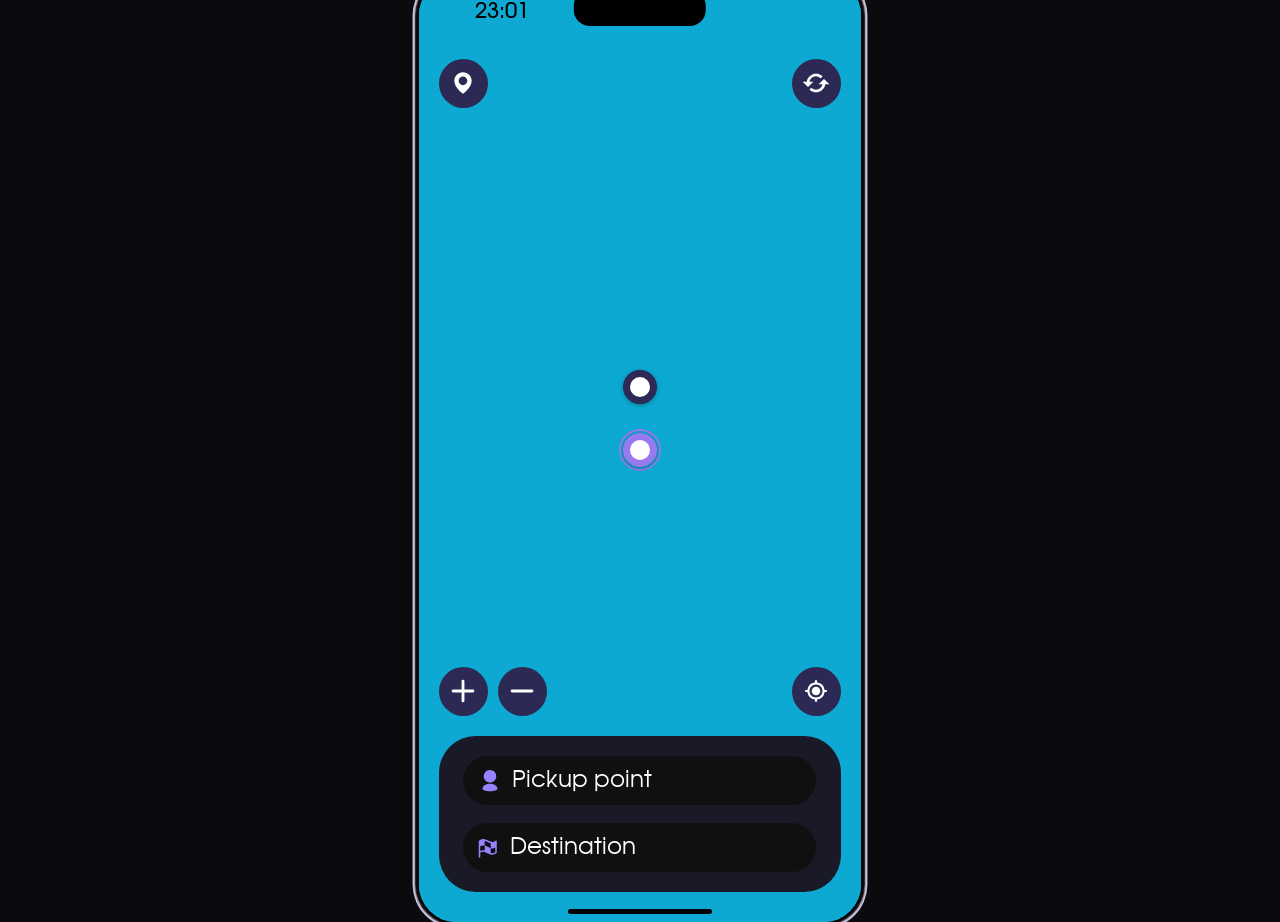
==== commit b408842e: "Add files via upload" ====
--- a/mobileapp.html
+++ b/mobileapp.html
@@ -12,14 +12,14 @@
       href="https://fonts.googleapis.com/css2?family=Poppins:ital,wght@0,100;0,200;0,300;0,400;0,500;0,600;0,700;0,800;0,900;1,100;1,200;1,300;1,400;1,500;1,600;1,700;1,800;1,900&display=swap"
       rel="stylesheet"
     />
-    <script type="module" crossorigin src="./assets/mobileapp-nf9tyN7C.js"></script>
-    <link rel="modulepreload" crossorigin href="./assets/browserPreviewMode-3MO8dCfu.js">
+    <script type="module" crossorigin src="./assets/mobileapp-BQlo2rKb.js"></script>
+    <link rel="modulepreload" crossorigin href="./assets/misc-CGiV2JIN.js">
     <link rel="modulepreload" crossorigin href="./assets/heroui-BnVSCtMx.js">
     <link rel="modulepreload" crossorigin href="./assets/react-vendor-Wy4yNGkq.js">
     <link rel="modulepreload" crossorigin href="./assets/leaflet-DrnFszFJ.js">
     <link rel="modulepreload" crossorigin href="./assets/react-icons-B0icOjft.js">
     <link rel="stylesheet" crossorigin href="./assets/leaflet-C3YX7OBR.css">
-    <link rel="stylesheet" crossorigin href="./assets/mobileapp-CEPIlK08.css">
+    <link rel="stylesheet" crossorigin href="./assets/mobileapp-sKYNnaBs.css">
   </head>
   <body>
     <div id="root"></div>
--- a/assets/mobileapp-sKYNnaBs.css
+++ b/assets/mobileapp-sKYNnaBs.css
@@ -0,0 +1 @@
+.phone-frame{position:absolute;z-index:2;width:27.6rem;height:59rem;border-radius:37.5px;background-color:#000;box-shadow:0 0 .1rem .25rem #050506,0 0 0 .4rem #d3cde4}.phone-content{position:relative;z-index:0;height:100%;width:100%;display:flex;align-items:stretch;justify-content:flex-start;overflow:hidden;border-radius:37.5px}.phone-notch{position:absolute;top:.75rem;left:50%;transform:translate(-50%);height:2.25rem;width:30%;background-color:#000;border-radius:16px;cursor:pointer;z-index:2000}.phone-indicator{position:absolute;left:0;right:0;bottom:.5rem;margin:auto;width:9rem;height:.313rem;z-index:2000;display:flex;align-items:center;justify-content:center;border-radius:2.5px;background:transparent;-webkit-backdrop-filter:grayscale(1) invert(1) contrast(100);backdrop-filter:grayscale(1) invert(1) contrast(100);cursor:pointer}.phone-time{position:absolute;top:0;width:100%;padding:1.2rem 3.5rem;z-index:2000;pointer-events:none;font-weight:500;font-size:1.4rem;color:#000;font-family:var(--tablet-font-family, "Involve", sans-serif)}.taxi-map{flex:1;width:100%;min-width:0;min-height:0;border-radius:0;overflow:hidden;position:relative}.taxi-map__container{width:100%;height:100%}.taxi-map .leaflet-container{z-index:0;font-family:inherit;background-color:var(--taxi-map-bg, #0da9d2)}.taxi-map .leaflet-map-pane,.taxi-map .leaflet-tile-pane{background:transparent}.taxi-map .leaflet-container .leaflet-tile-pane{transform:translateZ(0)}.taxi-map .leaflet-container .leaflet-tile{-webkit-backface-visibility:hidden;backface-visibility:hidden}.taxi-map .leaflet-tile-pane{z-index:1!important}.taxi-map .leaflet-shadow-pane{z-index:2!important}.taxi-map .leaflet-overlay-pane{z-index:3!important}.taxi-map .leaflet-marker-pane{z-index:4!important}.taxi-map .leaflet-tooltip-pane{z-index:5!important}.taxi-map .leaflet-popup-pane{z-index:6!important}.taxi-map .leaflet-control{z-index:7!important}.app{width:100%;height:100%;background-color:var(--tablet-map-bg, #0da9d2);font-family:var(--tablet-font-family, "Involve", sans-serif)}.browser-wrapper{position:absolute;top:0;right:0;bottom:0;left:0;width:100%;height:100%}.map-screen{position:relative;width:100%;height:100%;background-color:var(--tablet-map-bg, #0da9d2);container-type:inline-size;--ms: clamp(.66px, calc(100cqi / 390 * 1.08), 1.4px);--map-gutter: 20px;--map-bar-from-bottom: 30px;--map-bar-pad: 20px;--map-bar-pad-x: calc(20 * var(--ms));--map-gap-controls-bar: 20px;--map-quick-gap: calc(10 * var(--ms));--map-top-bar: calc(66 * var(--ms));--map-bar-gap: calc(15 * var(--ms));--map-control-row-h: calc(40 * var(--ms));--map-btn-size: calc(40 * var(--ms));--map-action-btn-h: calc(40 * var(--ms));--map-control-btn-pad: 5px;--map-control-icon-max: max( 4px, calc(var(--map-btn-size) - 2 * var(--map-control-btn-pad)) );--map-bar-h-default: calc( 2 * var(--map-bar-pad) + 2 * var(--map-action-btn-h) + var(--map-bar-gap) );--map-bar-h-expanded: calc( var(--map-bar-h-default) + var(--map-action-btn-h) + var(--map-bar-gap) );--map-controls-bottom: calc( var(--map-bar-from-bottom) + var(--map-bar-h-default) + var(--map-gap-controls-bar) );--map-controls-bottom-expanded: calc( var(--map-bar-from-bottom) + var(--map-bar-h-expanded) + var(--map-gap-controls-bar) );--map-safe-top: calc(var(--map-top-bar) + var(--map-control-row-h) + 8px);--map-safe-bottom: calc( var(--map-controls-bottom) + var(--map-control-row-h) );--map-safe-bottom-expanded: calc( var(--map-controls-bottom-expanded) + var(--map-control-row-h) )}@supports (width: round(nearest,10px,2px)){.map-screen{--map-control-icon-max: max( 4px, round(nearest, calc(var(--map-btn-size) - 2 * var(--map-control-btn-pad)), 2px) )}}.map-screen button{text-transform:none}.map-screen button:hover{filter:none}.map-screen button.map-screen__next-btn:hover:not(:disabled){font-weight:500}.map-screen__container{width:100%;height:100%;background-color:var(--tablet-map-bg, #0da9d2)}.map-screen__container.leaflet-container{background-color:var(--tablet-map-bg, #0da9d2)}.map-screen__container.leaflet-container .leaflet-tile-pane{transform:translateZ(0)}.map-screen__container.leaflet-container .leaflet-tile{-webkit-backface-visibility:hidden;backface-visibility:hidden}.map-screen__container.leaflet-container .leaflet-marker-pane .map-screen-driver-marker-icon{transition:transform .22s linear;will-change:transform}.map-screen__container.leaflet-container .leaflet-marker-pane{overflow:visible}.map-screen__top-controls{position:absolute;top:var(--map-top-bar);left:0;right:0;width:100%;padding:0 var(--map-gutter);box-sizing:border-box;display:flex;justify-content:space-between;align-items:center;z-index:700;pointer-events:none}.map-screen__top-controls>*{pointer-events:auto}.map-screen__quick-locations-stack{--quick-poi-count: 5;position:relative;display:flex;flex-direction:column;align-items:flex-start;gap:var(--map-quick-gap);max-width:calc(100% - var(--map-btn-size) - var(--map-quick-gap));box-sizing:border-box;flex-shrink:1;min-width:0}.map-screen__quick-locations-toggle{flex-shrink:0}.map-screen__location-btn.map-screen__quick-locations-toggle--open svg{width:min(calc(26 * var(--ms)),var(--map-control-icon-max));height:min(calc(26 * var(--ms)),var(--map-control-icon-max))}.map-screen__quick-locations-col-clip{max-height:0;width:var(--map-btn-size);overflow-y:clip;overflow-x:visible;box-sizing:border-box;transition:max-height .35s ease-in-out;pointer-events:none;flex-shrink:0}.map-screen__quick-locations-col-clip--open{max-height:calc(var(--quick-poi-count) * var(--map-btn-size) + (var(--quick-poi-count) - 1) * var(--map-quick-gap));pointer-events:auto}.map-screen__quick-locations-col-inner{display:flex;flex-direction:column;align-items:flex-start;gap:var(--map-quick-gap);width:var(--map-btn-size);flex-shrink:0;box-sizing:border-box}.map-screen__quick-location-btn{position:relative;width:var(--map-btn-size);height:var(--map-btn-size);min-width:var(--map-btn-size);min-height:var(--map-btn-size);max-width:var(--map-btn-size);padding:var(--map-control-btn-pad);margin:0;border:none;outline:none;box-sizing:border-box;border-radius:50%;background-color:var(--tablet-panel-containers);background-image:none;color:var(--tablet-white, #ffffff);cursor:pointer;display:flex;align-items:center;justify-content:center;font-size:0;line-height:0;overflow:hidden}.map-screen__quick-location-tooltip-floating{position:absolute;left:calc(var(--map-btn-size) + var(--map-quick-gap));transform:translateY(-50%);display:inline-flex;align-items:center;justify-content:center;height:calc(30 * var(--ms));padding:0 10px;box-sizing:border-box;border-radius:calc(15 * var(--ms));background-color:var(--tablet-panel-containers);color:var(--tablet-white, #ffffff);font-family:var(--tablet-font-family, "Involve", sans-serif);font-size:calc(19 * var(--ms));font-weight:400;line-height:1;white-space:nowrap;pointer-events:none;z-index:1100;box-shadow:0 3px 13px #0000004d}.map-screen__quick-location-icon-slot{display:flex;align-items:center;justify-content:center;flex-shrink:0;pointer-events:none;color:inherit}.map-screen__quick-location-icon-slot svg{width:min(calc(20 * var(--ms)),var(--map-control-icon-max));height:min(calc(20 * var(--ms)),var(--map-control-icon-max));display:block;flex-shrink:0}.map-screen__quick-location-icon-slot .map-screen__quick-location-img{width:min(calc(20 * var(--ms)),var(--map-control-icon-max));height:min(calc(20 * var(--ms)),var(--map-control-icon-max));display:block;flex-shrink:0;object-fit:contain;filter:brightness(0) invert(1)}.map-screen__quick-location-placeholder{display:block;width:min(calc(20 * var(--ms)),var(--map-control-icon-max));height:min(calc(20 * var(--ms)),var(--map-control-icon-max));border-radius:50%;background:var(--tablet-white, #ffffff);flex-shrink:0}.map-screen__quick-location-btn:hover:not(:disabled){background-color:transparent;background-image:var(--tablet-gradient-highlight);background-size:100% 100%;background-position:50% 0%;background-repeat:no-repeat;border:none;outline:none;box-shadow:none;color:var(--tablet-white, #ffffff)}.map-screen__quick-location-btn:active:not(:disabled){background-color:transparent;background-image:var(--tablet-gradient-highlight);background-size:100% 100%;background-position:50% 0%;background-repeat:no-repeat;opacity:.9;color:var(--tablet-white, #ffffff)}.map-screen__quick-location-btn[data-pulse=true]{animation:map-screen-map-control-pulse .5s ease-out}.map-screen__map-controls{position:absolute;left:0;right:0;width:100%;padding:0 var(--map-gutter);box-sizing:border-box;bottom:var(--map-controls-bottom);display:flex;justify-content:space-between;align-items:center;z-index:500;pointer-events:none;transition:bottom .35s ease-out}.map-screen--bottom-expanded .map-screen__map-controls{bottom:var(--map-controls-bottom-expanded)}.map-screen__map-controls>*{pointer-events:auto}.map-screen__controls-center-dot{position:absolute;top:var(--map-top-bar);bottom:var(--map-controls-bottom);left:0;right:0;width:100%;padding:0 var(--map-gutter);box-sizing:border-box;display:flex;align-items:center;justify-content:center;z-index:500;pointer-events:none;transition:bottom .35s ease-out}.map-screen--bottom-expanded .map-screen__controls-center-dot{bottom:var(--map-controls-bottom-expanded)}.map-screen__controls-center-dot-inner{width:calc(28 * var(--ms));height:calc(28 * var(--ms));border-radius:50%;background-color:var(--tablet-white, #ffffff);border:max(4px,calc(6 * var(--ms))) solid var(--tablet-panel-containers);box-sizing:border-box;box-shadow:0 1px 4px #00000059}.map-screen .map-screen-marker-leaflet-wrap{position:relative;width:100%;height:100%;display:flex;align-items:center;justify-content:center;box-sizing:border-box}.map-screen .map-screen-player-ping-ring{position:absolute;top:50%;left:50%;width:calc(34 * var(--ms));height:calc(34 * var(--ms));margin:0;border:calc(2 * var(--ms)) solid #977af0;border-radius:50%;transform:translate(-50%,-50%);transform-origin:center center;pointer-events:none;box-sizing:border-box;animation:map-screen-player-ping 1.5s cubic-bezier(0,0,.2,1) infinite}@keyframes map-screen-player-ping{0%{transform:translate(-50%,-50%);width:calc(34 * var(--ms));height:calc(34 * var(--ms));opacity:.9}to{transform:translate(-50%,-50%);width:calc(34 * 1.8 * var(--ms));height:calc(34 * 1.8 * var(--ms));opacity:0}}.map-screen .map-screen-player-marker-inner{position:relative;z-index:1;width:calc(28 * var(--ms));height:calc(28 * var(--ms));border-radius:50%;background:var(--tablet-white, #ffffff);border:max(4px,calc(6 * var(--ms))) solid #977af0;box-sizing:border-box;box-shadow:0 1px 4px #00000059}.map-screen .map-screen-marker-disc{width:calc(40 * var(--ms));height:calc(40 * var(--ms));border-radius:50%;background:var(--tablet-button-fill, #18171f);border:calc(4 * var(--ms)) solid #977af0;box-sizing:border-box;display:flex;align-items:center;justify-content:center;flex-shrink:0}.map-screen .map-screen-marker-disc--driver{background:var(--tablet-panels, #18171f)}.map-screen .map-screen-marker-disc svg,.map-screen .map-screen-marker-disc .map-screen-marker-poi-img{display:block;flex-shrink:0;shape-rendering:geometricPrecision}.map-screen .map-screen-marker-disc .map-screen-marker-poi-img{filter:brightness(0) invert(1);object-fit:contain}.map-screen-marker-poi-img.map-screen-marker-poi-img--fail{display:none!important}.map-screen .map-screen-marker-disc .map-screen-marker-poi-placeholder{display:block;box-sizing:border-box;flex-shrink:0;border-radius:50%;background:var(--tablet-white, #ffffff)}.map-screen .map-screen-marker-disc .map-screen-marker-poi-placeholder--img-fallback{display:none}.map-screen .map-screen-marker-disc .map-screen-marker-poi-img.map-screen-marker-poi-img--fail+.map-screen-marker-poi-placeholder--img-fallback{display:block}.map-screen .map-screen-marker-disc--pickup svg,.map-screen .map-screen-marker-disc--pickup .map-screen-marker-poi-img,.map-screen .map-screen-marker-disc--pickup .map-screen-marker-poi-placeholder[data-px="30"]{width:calc(30 * var(--ms))!important;height:calc(30 * var(--ms))!important}.map-screen .map-screen-marker-disc--driver svg{width:calc(23 * var(--ms))!important;height:calc(23 * var(--ms))!important}.map-screen .map-screen-marker-disc--destination svg,.map-screen .map-screen-marker-disc--reached svg,.map-screen .map-screen-marker-disc--destination .map-screen-marker-poi-img,.map-screen .map-screen-marker-disc--destination .map-screen-marker-poi-placeholder[data-px="20"]{width:calc(20 * var(--ms))!important;height:calc(20 * var(--ms))!important}.map-screen .map-screen-marker-disc--cancelled svg{width:calc(18 * var(--ms))!important;height:calc(18 * var(--ms))!important}@supports (width: round(nearest,10px,2px)){.map-screen .map-screen-marker-disc--pickup svg,.map-screen .map-screen-marker-disc--pickup .map-screen-marker-poi-img,.map-screen .map-screen-marker-disc--pickup .map-screen-marker-poi-placeholder[data-px="30"]{width:round(nearest,calc(30 * var(--ms)),2px)!important;height:round(nearest,calc(30 * var(--ms)),2px)!important}.map-screen .map-screen-marker-disc--driver svg{width:round(nearest,calc(23 * var(--ms)),2px)!important;height:round(nearest,calc(23 * var(--ms)),2px)!important}.map-screen .map-screen-marker-disc--destination svg,.map-screen .map-screen-marker-disc--reached svg,.map-screen .map-screen-marker-disc--destination .map-screen-marker-poi-img,.map-screen .map-screen-marker-disc--destination .map-screen-marker-poi-placeholder[data-px="20"]{width:round(nearest,calc(20 * var(--ms)),2px)!important;height:round(nearest,calc(20 * var(--ms)),2px)!important}.map-screen .map-screen-marker-disc--cancelled svg{width:round(nearest,calc(18 * var(--ms)),2px)!important;height:round(nearest,calc(18 * var(--ms)),2px)!important}.map-screen__ordering-eta-marker--taxi svg{width:round(nearest,calc(23 * var(--ms)),2px);height:round(nearest,calc(23 * var(--ms)),2px)}.map-screen__ordering-eta-marker--pickup svg{width:round(nearest,calc(30 * var(--ms)),2px);height:round(nearest,calc(30 * var(--ms)),2px)}.map-screen__ordering-eta-marker--reached svg{width:round(nearest,calc(22 * var(--ms)),2px);height:round(nearest,calc(22 * var(--ms)),2px)}}@keyframes map-screen-destination-bounce{0%,20%,50%,80%,to{transform:translateY(0)}40%{transform:translateY(calc(-12 * var(--ms)))}60%{transform:translateY(calc(-6 * var(--ms)))}}.map-screen .map-screen-destination-bounce{display:flex;align-items:center;justify-content:center;animation:map-screen-destination-bounce 2s ease infinite}.map-screen__safe-space-preview{position:absolute;top:var(--map-safe-top);right:var(--map-gutter);bottom:var(--map-safe-bottom);left:var(--map-gutter);background:transparent;box-sizing:border-box;z-index:450;pointer-events:none;transition:bottom .35s ease-out}.map-screen--bottom-expanded .map-screen__safe-space-preview{bottom:var(--map-safe-bottom-expanded)}.map-screen__reset-overlay{position:absolute;top:0;right:0;bottom:0;left:0;background-color:var(--tablet-bg);opacity:0;z-index:600;pointer-events:none;transition:opacity .2s ease}.map-screen__reset-overlay--visible{opacity:.85;pointer-events:auto}.map-screen__refresh-btn-wrap{position:absolute;top:var(--map-top-bar);right:var(--map-gutter);z-index:1000;pointer-events:auto}.map-screen__top-controls-spacer{width:var(--map-btn-size);height:var(--map-btn-size);flex-shrink:0;pointer-events:none}.map-screen__zoom-controls{display:flex;flex-direction:row;gap:10px}.map-screen__zoom-btn,.map-screen__location-btn,.map-screen__refresh-btn{width:var(--map-btn-size);height:var(--map-btn-size);min-width:var(--map-btn-size);min-height:var(--map-btn-size);padding:var(--map-control-btn-pad);margin:0;border:none;border-radius:50%;background-color:var(--tablet-panel-containers);background-image:none;opacity:1;color:var(--tablet-white);cursor:pointer;display:flex;align-items:center;justify-content:center;box-sizing:border-box;font-size:0;line-height:0;overflow:hidden}.map-screen__zoom-btn:hover:not(:disabled),.map-screen__location-btn:hover:not(.map-screen__quick-locations-toggle),.map-screen__refresh-btn:hover{background-color:transparent;background-image:var(--tablet-gradient-highlight);background-size:100% 100%;background-position:50% 0%;background-repeat:no-repeat;border:none;outline:none;box-shadow:none;color:var(--tablet-white);font-weight:500}.map-screen__location-btn.map-screen__quick-locations-toggle:hover{background-color:transparent;background-image:var(--tablet-gradient-highlight);background-size:100% 100%;background-position:50% 0%;background-repeat:no-repeat;border:none;outline:none;box-shadow:none;color:var(--tablet-white);font-weight:500}.map-screen__zoom-btn:active:not(:disabled),.map-screen__location-btn:active:not(.map-screen__quick-locations-toggle),.map-screen__refresh-btn:active{background-color:transparent;background-image:var(--tablet-gradient-highlight);background-size:100% 100%;background-position:50% 0%;background-repeat:no-repeat;opacity:.9;color:var(--tablet-white)}.map-screen__zoom-btn:disabled:hover{background-color:var(--tablet-panel-containers);background-image:none;filter:brightness(.65)}.map-screen__zoom-btn[data-pulse=true],.map-screen__location-btn[data-pulse=true],.map-screen__refresh-btn[data-pulse=true]{animation:map-screen-map-control-pulse .5s ease-out}@keyframes map-screen-map-control-pulse{0%,42%{background-color:var(--tablet-white, #ffffff);background-image:none;color:var(--tablet-main-highlight);font-weight:500}}@keyframes map-screen-click-pulse-overlay{0%,42%{opacity:1}to{opacity:0}}@keyframes map-screen-click-pulse-color{0%,42%{color:var(--tablet-main-highlight);font-weight:500}}.map-screen__zoom-btn:disabled{opacity:1;cursor:default;filter:brightness(.65)}.map-screen__location-btn svg{width:min(calc(22 * var(--ms)),var(--map-control-icon-max));height:min(calc(22 * var(--ms)),var(--map-control-icon-max));display:block;flex-shrink:0;pointer-events:none;shape-rendering:geometricPrecision}.map-screen__refresh-btn svg{width:min(calc(26 * var(--ms)),var(--map-control-icon-max));height:min(calc(26 * var(--ms)),var(--map-control-icon-max));display:block;flex-shrink:0;pointer-events:none;shape-rendering:geometricPrecision}.map-screen__zoom-btn svg{width:min(calc(28 * var(--ms)),var(--map-control-icon-max));height:min(calc(28 * var(--ms)),var(--map-control-icon-max));flex-shrink:0;pointer-events:none;display:block;shape-rendering:geometricPrecision}.map-screen__bottom-bar{position:absolute;left:0;right:0;bottom:var(--map-bar-from-bottom);width:100%;padding:0 var(--map-gutter);box-sizing:border-box;z-index:1000}.map-screen__bottom-bar-inner{width:100%;box-sizing:border-box;background-color:var(--tablet-panels);opacity:1;padding:var(--map-bar-pad) var(--map-bar-pad-x);border-radius:calc(30 * var(--ms));font-size:calc(19 * var(--ms));display:flex;flex-direction:column;gap:var(--map-bar-gap);height:var(--map-bar-h-default);overflow:hidden;transition:height .35s ease-out}.map-screen__bottom-bar-inner--no-drivers{flex-direction:row;justify-content:center;align-items:center;border-radius:calc(40 * var(--ms))}.map-screen__bottom-bar-inner--with-next{gap:var(--map-bar-gap);height:var(--map-bar-h-expanded)}.map-screen__next-btn-wrapper{overflow:hidden;max-height:0;min-height:0;opacity:0;margin-top:calc(-1 * var(--map-bar-gap));transition:max-height .35s ease-out,opacity .3s ease-out,margin-top .35s ease-out}.map-screen__next-btn-wrapper--visible{max-height:var(--map-action-btn-h);opacity:1;margin-top:0}.map-screen__next-btn{width:100%;height:var(--map-action-btn-h);box-sizing:border-box;border-radius:calc(20 * var(--ms));cursor:pointer;display:flex;align-items:center;justify-content:center;font-family:var(--tablet-font-family, "Involve", sans-serif);font-weight:500;font-size:calc(19 * var(--ms));color:var(--tablet-white, #ffffff);position:relative;overflow:hidden}.map-screen__next-btn[data-pulse=true],.map-screen__order-taxi-btn[data-pulse=true],.map-screen__ordering-back-btn.map-screen__ordering-back-btn--gradient-cta[data-pulse=true],.map-screen__ordering-cancel-order-btn[data-pulse=true]{animation:map-screen-click-pulse-color .5s ease-out}.map-screen__next-btn[data-pulse=true]:after,.map-screen__order-taxi-btn[data-pulse=true]:after,.map-screen__ordering-timed-out-actions .map-screen__order-taxi-btn[data-pulse=true]:after,.map-screen__ordering-back-btn.map-screen__ordering-back-btn--gradient-cta[data-pulse=true]:after,.map-screen__ordering-cancel-order-btn[data-pulse=true]:after{animation:map-screen-click-pulse-overlay .5s ease-out}.map-screen__bottom-bar-inner--with-message{gap:var(--map-bar-gap);height:var(--map-bar-h-expanded)}.map-screen__bottom-bar-inner--ordering{height:var(--map-bar-h-default)}.map-screen__message-wrap{width:100%;position:relative;height:calc(152 * var(--ms));box-sizing:border-box;border-radius:calc(13 * var(--ms));padding:10px;background:var(--tablet-background)}.map-screen__message-textarea{display:block;width:100%;height:100%;box-sizing:border-box;padding:0;background:transparent;border:none;color:var(--tablet-white, #ffffff);font-family:var(--tablet-font-family, "Involve", sans-serif);font-size:calc(19 * var(--ms));font-weight:400;resize:none;overflow-y:scroll;scrollbar-width:none;-ms-overflow-style:none}.map-screen__message-textarea--with-scrollbar{padding-right:15px}.map-screen__message-textarea::-webkit-scrollbar{display:none}.map-screen__message-textarea-scrollbar{position:absolute;top:10px;right:10px;bottom:10px;width:10px;background-color:var(--tablet-highlight-hover2);border-radius:40px;flex-shrink:0;overflow:hidden;pointer-events:none}.map-screen__message-textarea-scrollbar-thumb{position:absolute;left:0;width:100%;background-color:var(--tablet-highlight-full);border-radius:40px;min-height:20px;cursor:grab;pointer-events:auto;-webkit-user-select:none;user-select:none}.map-screen__message-textarea-scrollbar-thumb:active{cursor:grabbing}.map-screen__message-textarea::placeholder{color:var(--tablet-white);font-size:calc(18 * var(--ms));white-space:normal;font-weight:400;opacity:1}.map-screen__message-textarea:focus{outline:none}.map-screen__message-textarea::selection{background:var(--tablet-highlight-full);color:var(--tablet-white)}.map-screen__message-textarea::-moz-selection{background:var(--tablet-highlight-full);color:var(--tablet-white)}.map-screen__message-actions{display:flex;width:100%;gap:10px;align-items:center}.map-screen__message-actions .map-screen__back-btn{flex:0 0 calc((100% - 10px) / 3);min-width:0}.map-screen__message-actions .map-screen__order-taxi-btn{flex:0 0 calc((100% - 10px) * 2 / 3);min-width:0}.map-screen__message-actions .map-screen__back-btn,.map-screen__message-actions .map-screen__order-taxi-btn,.map-screen__ordering-timed-out-actions .map-screen__back-btn,.map-screen__ordering-timed-out-actions .map-screen__order-taxi-btn{padding:0 5px;font-size:calc(19 * var(--ms));gap:calc(6 * var(--ms))}.map-screen__back-btn{flex:0 0 168px;height:var(--map-action-btn-h);padding:0 10px;box-sizing:border-box;border:none;border-radius:calc(20 * var(--ms));background-color:var(--tablet-highlight-hover, #382E6F);color:var(--tablet-white, #ffffff);font-family:var(--tablet-font-family, "Involve", sans-serif);font-size:calc(19 * var(--ms));font-weight:400;cursor:pointer;display:flex;align-items:center;justify-content:center;position:relative;overflow:hidden}.map-screen__back-btn:hover:before{content:"";position:absolute;top:0;right:0;bottom:0;left:0;border-radius:calc(20 * var(--ms));border:1.5px solid transparent;background:var(--tablet-gradient-highlight) padding-box,var(--tablet-gradient-border-rim) border-box,var(--tablet-gradient-highlight) border-box;background-size:100% 100%,100% 100%,100% 100%;background-position:50% 0%,50% 0%,50% 0%;background-repeat:no-repeat;background-clip:padding-box,border-box,border-box;background-origin:border-box;box-shadow:inset 0 0 0 1.5px #9683ff1a;z-index:0;pointer-events:none}.map-screen__back-btn:hover{font-weight:500;color:var(--tablet-white, #ffffff)}.map-screen__back-btn:after{content:"";position:absolute;top:0;right:0;bottom:0;left:0;border-radius:calc(20 * var(--ms));background:var(--tablet-white, #ffffff);opacity:0;pointer-events:none;z-index:1}.map-screen__back-btn[data-pulse=true]{animation:map-screen-click-pulse-color .5s ease-out}.map-screen__back-btn[data-pulse=true]:after{animation:map-screen-click-pulse-overlay .5s ease-out}.map-screen__pill-btn-fg{position:relative;z-index:2;font-weight:inherit}.map-screen__order-taxi-btn{flex:1 1 0;min-width:0;height:var(--map-action-btn-h);padding:0 10px;box-sizing:border-box;border-radius:calc(20 * var(--ms));color:var(--tablet-white, #ffffff);font-family:var(--tablet-font-family, "Involve", sans-serif);font-size:calc(19 * var(--ms));font-weight:500;cursor:pointer;display:flex;align-items:center;justify-content:center;gap:calc(6 * var(--ms));white-space:nowrap;position:relative;overflow:hidden}.map-screen__order-taxi-btn>*{position:relative;z-index:2}.map-screen__order-taxi-btn:hover:not(:disabled) .map-screen__order-taxi-btn-icon{color:var(--tablet-main-highlight)}.map-screen__order-taxi-btn-icon{flex-shrink:0;display:inline-flex;align-items:center;justify-content:center;width:calc(26 * var(--ms));height:calc(26 * var(--ms));font-size:0;line-height:0;color:inherit}.map-screen__order-taxi-btn-icon svg{width:calc(22 * var(--ms));height:calc(22 * var(--ms))}.map-screen__ordering-status,.map-screen__ordering-back-btn{width:100%;height:var(--map-action-btn-h);border-radius:calc(20 * var(--ms))}.map-screen__ordering-status{padding:0 16px;background:transparent;color:var(--tablet-white, #ffffff);display:flex;align-items:center;justify-content:center;gap:calc(12 * var(--ms));font-family:var(--tablet-font-family, "Involve", sans-serif);font-size:calc(19 * var(--ms));font-weight:400;text-align:center;white-space:nowrap}.map-screen__ordering-timed-out-icon,.map-screen__ordering-accepted-icon{flex-shrink:0;display:inline-flex;font-size:calc(20 * var(--ms));color:#977af0}.map-screen__ordering-cancel-btn{width:100%;height:var(--map-action-btn-h);border-radius:calc(20 * var(--ms));padding:0 16px;border:none;background:transparent;color:#977af0;font-family:var(--tablet-font-family, "Involve", sans-serif);font-size:calc(19 * var(--ms));font-weight:400;cursor:pointer;display:flex;align-items:center;justify-content:center;box-shadow:0 0 0 2px var(--tablet-highlight-hover, #4C3E87)}.map-screen__ordering-cancel-btn:hover:not(:disabled){box-shadow:0 0 0 2px var(--tablet-main-highlight);color:var(--tablet-main-highlight)}.map-screen__ordering-cancel-btn:disabled{cursor:default;opacity:1;filter:brightness(.85)}.map-screen__ordering-timed-out-actions{display:flex;width:100%;gap:10px;align-items:center}.map-screen__ordering-timed-out-actions .map-screen__back-btn{flex:0 0 calc((100% - 10px) / 3);min-width:0}.map-screen__ordering-timed-out-actions .map-screen__order-taxi-btn{flex:0 0 calc((100% - 10px) * 2 / 3);min-width:0}.map-screen__ordering-status-label{display:inline-flex;align-items:center;white-space:nowrap;transform:translateY(-1px)}.map-screen__ordering-loader{width:calc(22 * var(--ms));height:calc(22 * var(--ms));border-radius:50%;display:inline-block;position:relative;border-top:2px solid #977AF0;border-right:2px solid transparent;box-sizing:border-box;animation:map-screen-ordering-rotation 1s linear infinite;flex-shrink:0}.map-screen__ordering-loader:after{content:"";box-sizing:border-box;position:absolute;left:0;top:0;width:calc(22 * var(--ms));height:calc(22 * var(--ms));border-radius:50%;border-bottom:2px solid #977AF0;border-left:2px solid transparent}@keyframes map-screen-ordering-rotation{0%{transform:rotate(0)}to{transform:rotate(360deg)}}.map-screen__ordering-back-btn{padding:0 16px;box-sizing:border-box;border:none;background-color:var(--tablet-highlight-hover, #4C3E87);color:var(--tablet-white, #ffffff);font-family:var(--tablet-font-family, "Involve", sans-serif);font-size:calc(19 * var(--ms));font-weight:400;cursor:pointer;display:flex;align-items:center;justify-content:center;text-align:center;position:relative;overflow:hidden}.map-screen__ordering-back-btn:after{content:"";position:absolute;top:0;right:0;bottom:0;left:0;border-radius:calc(20 * var(--ms));background:var(--tablet-white, #ffffff);opacity:0;pointer-events:none;z-index:1}.map-screen__ordering-back-btn:hover:not(.map-screen__ordering-back-btn--gradient-cta):before{content:"";position:absolute;top:0;right:0;bottom:0;left:0;border-radius:calc(20 * var(--ms));border:none;background:var(--tablet-white, #ffffff);box-shadow:none;background-size:auto;background-clip:border-box;background-origin:border-box;z-index:0;pointer-events:none}.map-screen__ordering-back-btn:hover:not(.map-screen__ordering-back-btn--gradient-cta){font-weight:500;color:var(--tablet-main-highlight)}.map-screen__ordering-back-btn[data-pulse=true]:not(.map-screen__ordering-back-btn--gradient-cta){animation:map-screen-click-pulse-color .5s ease-out}.map-screen__ordering-back-btn[data-pulse=true]:not(.map-screen__ordering-back-btn--gradient-cta):after{animation:map-screen-click-pulse-overlay .5s ease-out}.map-screen__ordering-back-btn.map-screen__ordering-back-btn--gradient-cta{color:var(--tablet-white, #ffffff);font-weight:500;background:transparent}.map-screen__next-btn,.map-screen__order-taxi-btn,.map-screen__ordering-timed-out-actions .map-screen__order-taxi-btn,.map-screen__ordering-back-btn.map-screen__ordering-back-btn--gradient-cta,.map-screen__ordering-cancel-order-btn{border:none;background:transparent;box-shadow:none}.map-screen__next-btn:before,.map-screen__order-taxi-btn:before,.map-screen__ordering-timed-out-actions .map-screen__order-taxi-btn:before,.map-screen__ordering-back-btn.map-screen__ordering-back-btn--gradient-cta:before,.map-screen__ordering-cancel-order-btn:before{content:"";position:absolute;top:0;right:0;bottom:0;left:0;border-radius:calc(20 * var(--ms));border:1.5px solid transparent;background:var(--tablet-gradient-highlight) padding-box,var(--tablet-gradient-border-rim) border-box,var(--tablet-gradient-highlight) border-box;background-size:100% 100%,100% 100%,100% 100%;background-position:50% 0%,50% 0%,50% 0%;background-repeat:no-repeat;background-clip:padding-box,border-box,border-box;background-origin:border-box;box-shadow:inset 0 0 0 1.5px #9683ff1a;z-index:0;pointer-events:none}.map-screen__next-btn:hover:not(:disabled):before,.map-screen__order-taxi-btn:hover:not(:disabled):before,.map-screen__ordering-timed-out-actions .map-screen__order-taxi-btn:hover:not(:disabled):before,.map-screen__ordering-back-btn.map-screen__ordering-back-btn--gradient-cta:hover:before,.map-screen__ordering-cancel-order-btn:hover:not(:disabled):before{border:none;background:var(--tablet-white, #ffffff);box-shadow:none;background-size:auto;background-clip:border-box;background-origin:border-box}.map-screen__next-btn[data-pulse=true]:before,.map-screen__order-taxi-btn[data-pulse=true]:before,.map-screen__ordering-timed-out-actions .map-screen__order-taxi-btn[data-pulse=true]:before,.map-screen__ordering-back-btn.map-screen__ordering-back-btn--gradient-cta[data-pulse=true]:before,.map-screen__ordering-cancel-order-btn[data-pulse=true]:before{border:none!important;background:var(--tablet-white, #ffffff)!important;box-shadow:none!important;background-size:auto!important;background-clip:border-box!important;background-origin:border-box!important}.map-screen__back-btn[data-pulse=true]:hover:before{border:none!important;background:var(--tablet-white, #ffffff)!important;box-shadow:none!important;background-size:auto!important;background-clip:border-box!important;background-origin:border-box!important}.map-screen__ordering-back-btn[data-pulse=true]:hover:not(.map-screen__ordering-back-btn--gradient-cta):before{border:none!important;background:var(--tablet-white, #ffffff)!important;box-shadow:none!important;background-size:auto!important;background-clip:border-box!important;background-origin:border-box!important}.map-screen__next-btn:hover:not(:disabled),.map-screen__order-taxi-btn:hover:not(:disabled),.map-screen__ordering-timed-out-actions .map-screen__order-taxi-btn:hover:not(:disabled),.map-screen__ordering-back-btn.map-screen__ordering-back-btn--gradient-cta:hover,.map-screen__ordering-cancel-order-btn:hover:not(:disabled){color:var(--tablet-main-highlight);font-weight:500}.map-screen__next-btn:after,.map-screen__order-taxi-btn:after,.map-screen__ordering-timed-out-actions .map-screen__order-taxi-btn:after,.map-screen__ordering-cancel-order-btn:after{content:"";position:absolute;top:0;right:0;bottom:0;left:0;border-radius:calc(20 * var(--ms));background:var(--tablet-white, #ffffff);opacity:0;pointer-events:none;z-index:1}.map-screen__bottom-bar-inner--ordering-eta{height:var(--map-bar-h-expanded);gap:var(--map-bar-gap)}.map-screen__bottom-bar-inner--reset-confirm{height:var(--map-bar-h-default);min-height:var(--map-bar-h-default);max-height:var(--map-bar-h-default)}.map-screen__ordering-eta-bar-wrap{position:relative;width:100%;min-height:var(--map-action-btn-h);display:flex;align-items:center}.map-screen__ordering-eta-bar{width:100%;height:calc(15 * var(--ms));background:var(--tablet-highlight-full, #9A80FF);border-radius:999px;flex-shrink:0}.map-screen__ordering-eta-bar-fill{position:absolute;left:0;top:50%;height:calc(15 * var(--ms));transform:translateY(-50%);border-radius:999px;background:linear-gradient(90deg,#977af0,#fff);pointer-events:none;z-index:0}.map-screen__ordering-eta-bar-fill--full{width:100%}.map-screen__ordering-eta-marker{position:absolute;top:50%;width:var(--map-action-btn-h);height:var(--map-action-btn-h);border-radius:50%;box-sizing:border-box;display:flex;align-items:center;justify-content:center;transform:translateY(-50%);flex-shrink:0;z-index:1}.map-screen__ordering-eta-marker--taxi{left:0;background:var(--tablet-panels, #18171f);border:calc(4 * var(--ms)) solid #977af0;color:var(--tablet-white, #ffffff)}.map-screen__ordering-eta-marker--taxi svg{display:block;flex-shrink:0;width:calc(23 * var(--ms));height:calc(23 * var(--ms))}.map-screen__ordering-eta-marker--pickup{right:0;background:var(--tablet-button-fill, #18171F);border:calc(4 * var(--ms)) solid #977AF0;color:var(--tablet-white, #ffffff)}.map-screen__ordering-eta-marker--pickup svg{display:block;flex-shrink:0;width:calc(30 * var(--ms));height:calc(30 * var(--ms))}.map-screen__ordering-eta-marker--reached{right:0;left:auto;background:var(--tablet-button-fill, #18171F);border:calc(4 * var(--ms)) solid #977AF0;color:var(--tablet-white, #ffffff);display:flex;align-items:center;justify-content:center}.map-screen__ordering-eta-marker--reached svg{display:block;flex-shrink:0;width:calc(22 * var(--ms));height:calc(22 * var(--ms))}.map-screen__ordering-eta-text{width:100%;text-align:center;background:transparent;font-family:var(--tablet-font-family, "Involve", sans-serif);font-size:calc(19 * var(--ms))}.map-screen__ordering-eta-min{color:#977af0;font-weight:500}.map-screen__ordering-eta-suffix,.map-screen__ordering-eta-almost,.map-screen__ordering-eta-text--status{color:var(--tablet-white, #ffffff);font-weight:400}.map-screen__ordering-cancel-order-btn{width:100%;height:var(--map-action-btn-h);margin-top:auto;box-sizing:border-box;border-radius:calc(20 * var(--ms));padding:0 16px;color:var(--tablet-white, #ffffff);font-family:var(--tablet-font-family, "Involve", sans-serif);font-size:calc(19 * var(--ms));font-weight:500;cursor:pointer;display:flex;align-items:center;justify-content:center;position:relative;overflow:hidden}.map-screen__no-drivers{display:flex;align-items:center;gap:10px}.map-screen__no-drivers-icon{width:calc(76 * var(--ms));height:calc(76 * var(--ms));flex-shrink:0;border-radius:50%;border:2px solid var(--tablet-highlight-full, #9a80ff);background-color:transparent;color:var(--tablet-highlight-full, #9a80ff);display:flex;align-items:center;justify-content:center}.map-screen__no-drivers-icon svg{width:calc(42 * var(--ms));height:calc(42 * var(--ms))}.map-screen__no-drivers-text{display:flex;flex-direction:column;gap:3px;line-height:1.3;font-family:var(--tablet-font-family, "Involve", sans-serif);font-size:calc(19 * var(--ms));font-weight:400;color:var(--tablet-white)}.map-screen__no-drivers-line1,.map-screen__no-drivers-line2{display:block}.map-screen__action-btn{width:100%;height:var(--map-action-btn-h);padding:0 12px;box-sizing:border-box;border:none;border-radius:calc(20 * var(--ms));cursor:pointer;display:flex;align-items:center;gap:calc(3 * var(--ms) + 3px);font-family:var(--tablet-font-family, "Involve", sans-serif);font-weight:400;font-size:calc(19 * var(--ms));color:var(--tablet-white, #ffffff);background-color:var(--tablet-background)}.map-screen__action-btn:hover:not(:disabled) .map-screen__action-btn-icon{color:var(--tablet-white, #ffffff)}.map-screen__action-btn-icon{position:relative;width:calc(20 * var(--ms));height:calc(20 * var(--ms));flex-shrink:0;display:flex;align-items:center;justify-content:center;color:var(--tablet-main-highlight)}.map-screen__action-btn-icon-probe{position:absolute;width:0;height:0;opacity:0;overflow:hidden;pointer-events:none}.map-screen__action-btn-placeholder{display:block;width:calc(20 * var(--ms));height:calc(20 * var(--ms));border-radius:50%;background:var(--tablet-white, #ffffff);flex-shrink:0}.map-screen__action-btn-placeholder--pickup{width:calc(28 * var(--ms));height:calc(28 * var(--ms))}.map-screen__action-btn-icon svg{width:calc(20 * var(--ms));height:calc(20 * var(--ms))}.map-screen__action-btn-icon--pickup{width:calc(24 * var(--ms));height:calc(24 * var(--ms));margin-top:-1px}.map-screen__action-btn-icon--pickup svg{width:calc(28 * var(--ms));height:calc(28 * var(--ms))}.map-screen__action-btn-icon .map-screen__action-btn-icon-mask{display:block;flex-shrink:0;width:calc(20 * var(--ms));height:calc(20 * var(--ms));background-color:currentColor;-webkit-mask-size:contain;mask-size:contain;-webkit-mask-repeat:no-repeat;mask-repeat:no-repeat;-webkit-mask-position:center;mask-position:center}.map-screen__action-btn-icon--pickup .map-screen__action-btn-icon-mask{width:calc(28 * var(--ms));height:calc(28 * var(--ms))}.map-screen__action-btn-icon .map-screen__action-btn-icon-mask--bar-quick{width:min(calc(20 * var(--ms)),20px);height:min(calc(20 * var(--ms)),20px);max-width:100%;max-height:100%}.map-screen__action-btn-icon--pickup .map-screen__action-bar-quick-poi svg{width:min(calc(20 * var(--ms)),20px)!important;height:min(calc(20 * var(--ms)),20px)!important;max-width:100%;max-height:100%}.map-screen__action-btn--destination{gap:calc(6 * var(--ms) + 3px)}.map-screen__action-btn--pickup-selected{background-color:var(--tablet-panel-containers);color:var(--tablet-white)}.map-screen__action-btn--pickup-selected .map-screen__action-btn-icon,.map-screen__action-btn--destination-selected .map-screen__action-btn-icon{color:var(--tablet-white, #ffffff)}.map-screen__action-btn--destination-selected{background-color:var(--tablet-panel-containers);color:var(--tablet-white)}.map-screen__action-btn-label{flex:1;min-width:0;text-align:left;margin-top:-1px;overflow:hidden;text-overflow:ellipsis;white-space:nowrap}.map-screen__action-btn:active{filter:none}.map-screen-player-icon,.map-screen-destination-marker-icon,.map-screen-pickup-marker-icon,.map-screen-driver-marker-icon,.map-screen-reached-marker-icon,.map-screen-cancelled-marker-icon{background:transparent!important;border:none!important;outline:none!important}.map-screen-player-icon:focus,.map-screen-player-icon:focus-visible,.map-screen-player-icon:active,.map-screen-destination-marker-icon:focus,.map-screen-destination-marker-icon:focus-visible,.map-screen-destination-marker-icon:active,.map-screen-pickup-marker-icon:focus,.map-screen-pickup-marker-icon:focus-visible,.map-screen-pickup-marker-icon:active,.map-screen-driver-marker-icon:focus,.map-screen-driver-marker-icon:focus-visible,.map-screen-driver-marker-icon:active,.map-screen-reached-marker-icon:focus,.map-screen-reached-marker-icon:focus-visible,.map-screen-reached-marker-icon:active,.map-screen-cancelled-marker-icon:focus,.map-screen-cancelled-marker-icon:focus-visible,.map-screen-cancelled-marker-icon:active{outline:none!important}.map-screen *:focus,.map-screen *:focus-visible,.map-screen *:active{outline:none!important}.map-screen .leaflet-marker-icon.map-screen-player-icon,.map-screen .leaflet-marker-icon:has(.map-screen-player-marker-inner),.map-screen .leaflet-marker-icon.map-screen-destination-marker-icon,.map-screen .leaflet-marker-icon.map-screen-pickup-marker-icon,.map-screen .leaflet-marker-icon.map-screen-driver-marker-icon,.map-screen .leaflet-marker-icon.map-screen-reached-marker-icon,.map-screen .leaflet-marker-icon.map-screen-cancelled-marker-icon{outline:none!important;border:none!important;overflow:visible!important}.map-screen .leaflet-tooltip.map-screen-marker-tooltip{box-sizing:border-box;width:auto;min-height:calc(30 * var(--ms));padding:0 10px;margin:0!important;border:none;border-radius:calc(15 * var(--ms));background:var(--tablet-highlight-full, #9A80FF);color:var(--tablet-white, #ffffff);font-family:var(--tablet-font-family, "Involve", sans-serif);font-size:calc(19 * var(--ms));font-weight:400;line-height:calc(30 * var(--ms));white-space:nowrap;display:inline-flex;align-items:center;justify-content:center;box-shadow:0 3px 13px #0000004d;opacity:1}.map-screen .leaflet-tooltip.map-screen-marker-tooltip:before{display:none}@supports (width: round(nearest,10px,2px)){@keyframes map-screen-player-ping{0%{transform:translate(-50%,-50%);width:round(nearest,calc(34 * var(--ms)),2px);height:round(nearest,calc(34 * var(--ms)),2px);opacity:.9}to{transform:translate(-50%,-50%);width:round(nearest,calc(34 * 1.8 * var(--ms)),2px);height:round(nearest,calc(34 * 1.8 * var(--ms)),2px);opacity:0}}.map-screen .map-screen-player-ping-ring{width:round(nearest,calc(34 * var(--ms)),2px);height:round(nearest,calc(34 * var(--ms)),2px)}.map-screen .map-screen-player-marker-inner,.map-screen__controls-center-dot-inner{width:round(nearest,calc(28 * var(--ms)),2px);height:round(nearest,calc(28 * var(--ms)),2px)}.map-screen .map-screen-marker-disc{width:round(nearest,calc(40 * var(--ms)),2px);height:round(nearest,calc(40 * var(--ms)),2px)}.map-screen__location-btn.map-screen__quick-locations-toggle--open svg{width:round(nearest,min(calc(26 * var(--ms)),var(--map-control-icon-max)),2px);height:round(nearest,min(calc(26 * var(--ms)),var(--map-control-icon-max)),2px)}.map-screen__quick-location-icon-slot svg{width:round(nearest,min(calc(20 * var(--ms)),var(--map-control-icon-max)),2px);height:round(nearest,min(calc(20 * var(--ms)),var(--map-control-icon-max)),2px)}.map-screen__quick-location-icon-slot .map-screen__quick-location-img,.map-screen__quick-location-placeholder{width:round(nearest,min(calc(20 * var(--ms)),var(--map-control-icon-max)),2px);height:round(nearest,min(calc(20 * var(--ms)),var(--map-control-icon-max)),2px)}.map-screen__location-btn svg{width:round(nearest,min(calc(22 * var(--ms)),var(--map-control-icon-max)),2px);height:round(nearest,min(calc(22 * var(--ms)),var(--map-control-icon-max)),2px)}.map-screen__refresh-btn svg{width:round(nearest,min(calc(26 * var(--ms)),var(--map-control-icon-max)),2px);height:round(nearest,min(calc(26 * var(--ms)),var(--map-control-icon-max)),2px)}.map-screen__zoom-btn svg{width:round(nearest,min(calc(28 * var(--ms)),var(--map-control-icon-max)),2px);height:round(nearest,min(calc(28 * var(--ms)),var(--map-control-icon-max)),2px)}.map-screen__order-taxi-btn-icon{width:round(nearest,calc(26 * var(--ms)),2px);height:round(nearest,calc(26 * var(--ms)),2px)}.map-screen__order-taxi-btn-icon svg{width:round(nearest,calc(22 * var(--ms)),2px);height:round(nearest,calc(22 * var(--ms)),2px)}.map-screen__no-drivers-icon{width:round(nearest,calc(76 * var(--ms)),2px);height:round(nearest,calc(76 * var(--ms)),2px)}.map-screen__no-drivers-icon svg{width:round(nearest,calc(42 * var(--ms)),2px);height:round(nearest,calc(42 * var(--ms)),2px)}.map-screen__action-btn-icon{width:round(nearest,calc(20 * var(--ms)),2px);height:round(nearest,calc(20 * var(--ms)),2px)}.map-screen__action-btn-icon svg{width:round(nearest,calc(20 * var(--ms)),2px);height:round(nearest,calc(20 * var(--ms)),2px)}.map-screen__action-btn-icon--pickup{width:round(nearest,calc(24 * var(--ms)),2px);height:round(nearest,calc(24 * var(--ms)),2px)}.map-screen__action-btn-icon--pickup svg{width:round(nearest,calc(28 * var(--ms)),2px);height:round(nearest,calc(28 * var(--ms)),2px)}.map-screen__action-btn-icon .map-screen__action-btn-icon-mask{width:round(nearest,calc(20 * var(--ms)),2px);height:round(nearest,calc(20 * var(--ms)),2px)}.map-screen__action-btn-icon--pickup .map-screen__action-btn-icon-mask{width:round(nearest,calc(28 * var(--ms)),2px);height:round(nearest,calc(28 * var(--ms)),2px)}.map-screen__action-btn-icon .map-screen__action-btn-icon-mask--bar-quick{width:min(round(nearest,calc(20 * var(--ms)),2px),20px);height:min(round(nearest,calc(20 * var(--ms)),2px),20px)}.map-screen__action-btn-icon--pickup .map-screen__action-bar-quick-poi svg{width:min(round(nearest,calc(20 * var(--ms)),2px),20px)!important;height:min(round(nearest,calc(20 * var(--ms)),2px),20px)!important}.map-screen__action-btn-placeholder{width:round(nearest,calc(20 * var(--ms)),2px);height:round(nearest,calc(20 * var(--ms)),2px)}.map-screen__action-btn-placeholder--pickup{width:round(nearest,calc(28 * var(--ms)),2px);height:round(nearest,calc(28 * var(--ms)),2px)}}@font-face{font-family:Involve;src:url(../fonts/Involve-Regular.ttf) format("truetype");font-weight:400;font-style:normal;font-display:swap}@font-face{font-family:Involve;src:url(../fonts/Involve-Medium.ttf) format("truetype");font-weight:500;font-style:normal;font-display:swap}@font-face{font-family:Involve;src:url(../fonts/Involve-SemiBold.ttf) format("truetype");font-weight:600;font-style:normal;font-display:swap}:root{--background-primary: #f5f5f5;--background-highlight: rgb(220, 220, 220);--text-primary: #000000;--text-secondary: #8e8e93;--taxi-map-bg: #0da9d2;--tablet-main-highlight: #9683ff;--tablet-main-highlight-medium: #8772ff;--tablet-menu-hover-fill: #221f39;--tablet-panels: #1a1927;--tablet-background: #101010;--tablet-panel-containers: #2d2955;--tablet-filters-dropdowns-secondary-highlight: #382e6f;--tablet-white: #ffffff;--tablet-vehicle-background-gradient: radial-gradient(circle at center, #322959 0%, #1b1925 100%);--tablet-left-content-box-gradient: radial-gradient( ellipse 90% 110% at 50% 0%, var(--tablet-panel-containers) 0%, var(--tablet-panels) 100% );--tablet-side-menu-icon-gradient: radial-gradient(circle at center, #2d2955 0%, #16141f 100%);--tablet-list-menu-gradient-background: radial-gradient( circle at center, rgba(45, 41, 85, .22) 0%, rgba(26, 25, 39, .22) 100% );--tablet-gradient-full-highlight: radial-gradient( ellipse 240% 155% at 50% 0%, #ffffff 0%, #9a80ff 100% );--tablet-gradient-highlight: radial-gradient( ellipse 80% 155% at 50% 0%, #947afb 0%, #5b4aae 65%, #322959 100% );--tablet-reward-redeemed-glow: radial-gradient( ellipse 92% 56% at 50% 0%, #947afb 0%, rgba(148, 122, 251, .4) 44%, transparent 72% );--tablet-reward-redeemed-base: linear-gradient( 180deg, #5b4aae 0%, #5b4aae 28%, #43377f 58%, #322959 100% );--tablet-gradient-border-rim: radial-gradient( ellipse 42% 18% at 50% 0%, rgba(255, 255, 255, .8) 0%, rgba(255, 255, 255, .42) 40%, rgba(255, 255, 255, .06) 65%, transparent 82% );--tablet-control-pill-gradient: var(--tablet-gradient-highlight);--tablet-hover-effect-stroke: radial-gradient( circle at center, rgba(255, 255, 255, 1) 0%, rgba(150, 131, 255, .25) 100% );--tablet-gradient-loading-bar: radial-gradient(circle at center, #5b4aae 0%, #3b3270 100%);--tablet-map-highlight-gradient: linear-gradient(to top, #9a80ff 0%, transparent 100%);--tablet-map-highlight-gradient-lateral: linear-gradient( to right, #9a80ff 0%, rgba(154, 128, 255, .35) 42%, transparent 100% );--tablet-dispatch-bar-gradient: linear-gradient(90deg, #ffffff 0%, #8772ff 100%);--tablet-vehicle-stats-bar-gradient: linear-gradient(90deg, #ffffff 0%, #9683ff 100%);--tablet-map-bg: #0da9d2;--tablet-bg: var(--tablet-background);--tablet-highlight-full: #9a80ff;--tablet-highlight-hover: var(--tablet-filters-dropdowns-secondary-highlight);--tablet-highlight-hover2: #352c59;--tablet-button-fill: var(--tablet-panels);--tablet-gray: #6f6b79;--tablet-font-family: "Involve", sans-serif}[data-theme=dark]{--background-primary: #000000;--background-highlight: rgb(20, 20, 20);--text-primary: #f2f2f7;--text-secondary: #6f6f6f;--taxi-map-bg: #0da9d2}body{margin:0;padding:0;box-sizing:border-box;visibility:hidden}*{margin:0;padding:0;box-sizing:border-box}.app{height:100%;min-height:0;width:100%;display:flex;align-items:stretch;justify-content:flex-start;flex-wrap:nowrap;background-color:var(--taxi-map-bg, #0da9d2);font-family:var(--tablet-font-family, "Involve", sans-serif)}.app-wrapper{width:100%;height:100%;min-height:0;display:flex;flex-direction:column;align-items:stretch;justify-content:flex-start;padding:0;box-sizing:border-box;background-color:var(--taxi-map-bg, #0da9d2)}.taxi-map-shell{flex:1;min-width:0;min-height:0;width:100%;display:flex;flex-direction:column;box-sizing:border-box;padding:0;position:relative;z-index:0}.title{font-size:1.4rem;font-weight:700;color:var(--text-primary)}.subtitle{font-size:1rem;font-weight:400;color:var(--text-secondary)}button{width:14rem;height:3.25rem;background-color:var(--background-highlight);color:var(--text-primary);border:none;border-radius:3px;font-size:.8rem;font-weight:600;text-transform:uppercase;cursor:pointer;-webkit-user-select:none;user-select:none}button:hover{filter:brightness(.8)}input{width:14rem;height:3.25rem;background-color:var(--background-highlight);color:var(--text-primary);border:none;border-radius:3px;padding:0 1rem;font-size:.8rem;font-weight:600;outline:none}.gamerender-blur{position:absolute;top:0;left:0;width:100%;height:100%;background-color:#000c;-webkit-backdrop-filter:blur(.2rem);backdrop-filter:blur(.2rem);display:flex;justify-content:center;align-items:center}.gamerender-container{width:80%;overflow:hidden;border-radius:10px}.dev-wrapper{display:flex;align-items:center;justify-content:center;width:100vw;height:100vh}html,body,#root{height:100%}body{margin:0;background:#0b0b0f}
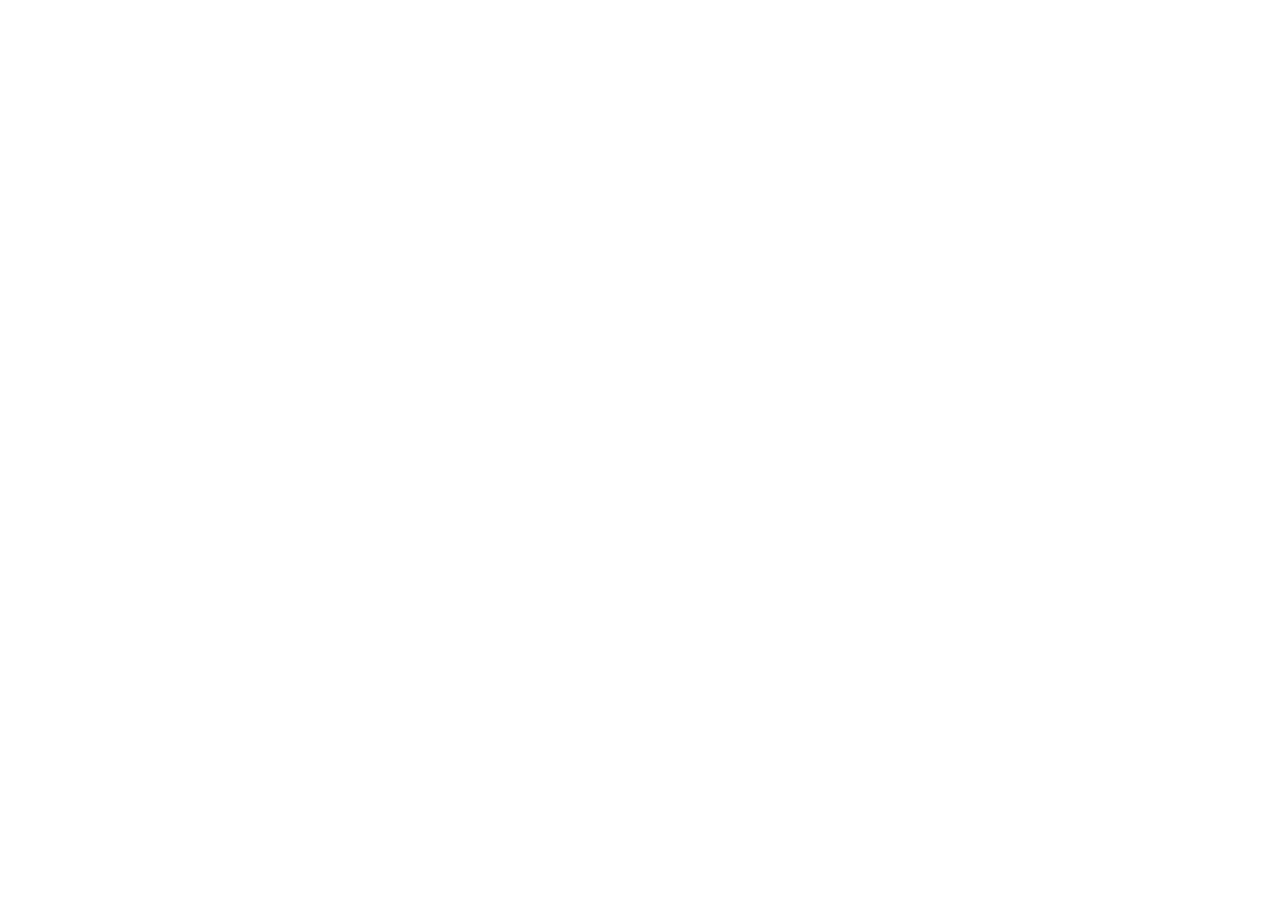
==== commit 5c96e5cb: "Add files via upload" ====
--- a/mobileapp.html
+++ b/mobileapp.html
@@ -12,14 +12,14 @@
       href="https://fonts.googleapis.com/css2?family=Poppins:ital,wght@0,100;0,200;0,300;0,400;0,500;0,600;0,700;0,800;0,900;1,100;1,200;1,300;1,400;1,500;1,600;1,700;1,800;1,900&display=swap"
       rel="stylesheet"
     />
-    <script type="module" crossorigin src="./assets/mobileapp-BQlo2rKb.js"></script>
-    <link rel="modulepreload" crossorigin href="./assets/misc-CGiV2JIN.js">
+    <script type="module" crossorigin src="./assets/mobileapp-DC3Q3kmt.js"></script>
+    <link rel="modulepreload" crossorigin href="./assets/browserPreviewMode-xDjlmL1i.js">
     <link rel="modulepreload" crossorigin href="./assets/heroui-BnVSCtMx.js">
     <link rel="modulepreload" crossorigin href="./assets/react-vendor-Wy4yNGkq.js">
     <link rel="modulepreload" crossorigin href="./assets/leaflet-DrnFszFJ.js">
     <link rel="modulepreload" crossorigin href="./assets/react-icons-B0icOjft.js">
     <link rel="stylesheet" crossorigin href="./assets/leaflet-C3YX7OBR.css">
-    <link rel="stylesheet" crossorigin href="./assets/mobileapp-sKYNnaBs.css">
+    <link rel="stylesheet" crossorigin href="./assets/mobileapp-CDQF9LOE.css">
   </head>
   <body>
     <div id="root"></div>
--- a/assets/mobileapp-CDQF9LOE.css
+++ b/assets/mobileapp-CDQF9LOE.css
@@ -0,0 +1 @@
+.phone-frame{position:absolute;z-index:2;width:27.6rem;height:59rem;border-radius:37.5px;background-color:#000;box-shadow:0 0 .1rem .25rem #050506,0 0 0 .4rem #d3cde4}.phone-content{position:relative;z-index:0;height:100%;width:100%;display:flex;align-items:stretch;justify-content:flex-start;overflow:hidden;border-radius:37.5px}.phone-notch{position:absolute;top:.75rem;left:50%;transform:translate(-50%);height:2.25rem;width:30%;background-color:#000;border-radius:16px;cursor:pointer;z-index:2000}.phone-indicator{position:absolute;left:0;right:0;bottom:.5rem;margin:auto;width:9rem;height:.313rem;z-index:2000;display:flex;align-items:center;justify-content:center;border-radius:2.5px;background:transparent;-webkit-backdrop-filter:grayscale(1) invert(1) contrast(100);backdrop-filter:grayscale(1) invert(1) contrast(100);cursor:pointer}.phone-time{position:absolute;top:0;width:100%;padding:1.2rem 3.5rem;z-index:2000;pointer-events:none;font-weight:500;font-size:1.4rem;color:#000;font-family:var(--tablet-font-family, "Involve", sans-serif)}.taxi-map{flex:1;width:100%;min-width:0;min-height:0;border-radius:0;overflow:hidden;position:relative}.taxi-map__container{width:100%;height:100%}.taxi-map .leaflet-container{z-index:0;font-family:inherit;background-color:var(--taxi-map-bg, #0da9d2)}.taxi-map .leaflet-map-pane,.taxi-map .leaflet-tile-pane{background:transparent}.taxi-map .leaflet-container .leaflet-tile-pane{transform:translateZ(0)}.taxi-map .leaflet-container .leaflet-tile{-webkit-backface-visibility:hidden;backface-visibility:hidden}.taxi-map .leaflet-tile-pane{z-index:1!important}.taxi-map .leaflet-shadow-pane{z-index:2!important}.taxi-map .leaflet-overlay-pane{z-index:3!important}.taxi-map .leaflet-marker-pane{z-index:4!important}.taxi-map .leaflet-tooltip-pane{z-index:5!important}.taxi-map .leaflet-popup-pane{z-index:6!important}.taxi-map .leaflet-control{z-index:7!important}.app{width:100%;height:100%;background-color:var(--tablet-map-bg, #0da9d2);font-family:var(--tablet-font-family, "Involve", sans-serif)}.browser-wrapper{position:absolute;top:0;right:0;bottom:0;left:0;width:100%;height:100%}.map-screen{position:relative;width:100%;height:100%;background-color:var(--tablet-map-bg, #0da9d2);container-type:inline-size;--ms: clamp(.66px, calc(100cqi / 390 * 1.08), 1.4px);--map-gutter: 20px;--map-bar-from-bottom: 30px;--map-bar-pad: 20px;--map-bar-pad-x: calc(20 * var(--ms));--map-gap-controls-bar: 20px;--map-quick-gap: calc(10 * var(--ms));--map-top-bar: calc(66 * var(--ms));--map-bar-gap: calc(15 * var(--ms));--map-control-row-h: calc(40 * var(--ms));--map-btn-size: calc(40 * var(--ms));--map-action-btn-h: calc(40 * var(--ms));--map-control-btn-pad: 5px;--map-control-icon-max: max( 4px, calc(var(--map-btn-size) - 2 * var(--map-control-btn-pad)) );--map-bar-h-default: calc( 2 * var(--map-bar-pad) + 2 * var(--map-action-btn-h) + var(--map-bar-gap) );--map-bar-h-expanded: calc( var(--map-bar-h-default) + var(--map-action-btn-h) + var(--map-bar-gap) );--map-controls-bottom: calc( var(--map-bar-from-bottom) + var(--map-bar-h-default) + var(--map-gap-controls-bar) );--map-controls-bottom-expanded: calc( var(--map-bar-from-bottom) + var(--map-bar-h-expanded) + var(--map-gap-controls-bar) );--map-safe-top: calc(var(--map-top-bar) + var(--map-control-row-h) + 8px);--map-safe-bottom: calc( var(--map-controls-bottom) + var(--map-control-row-h) );--map-safe-bottom-expanded: calc( var(--map-controls-bottom-expanded) + var(--map-control-row-h) )}@supports (width: round(nearest,10px,2px)){.map-screen{--map-control-icon-max: max( 4px, round(nearest, calc(var(--map-btn-size) - 2 * var(--map-control-btn-pad)), 2px) )}}.map-screen button{text-transform:none}.map-screen button:hover{filter:none}.map-screen button.map-screen__next-btn:hover:not(:disabled){font-weight:500}.map-screen__container{width:100%;height:100%;background-color:var(--tablet-map-bg, #0da9d2)}.map-screen__container.leaflet-container{background-color:var(--tablet-map-bg, #0da9d2)}.map-screen__container.leaflet-container .leaflet-tile-pane{transform:translateZ(0)}.map-screen__container.leaflet-container .leaflet-tile{-webkit-backface-visibility:hidden;backface-visibility:hidden}.map-screen__container.leaflet-container .leaflet-marker-pane .map-screen-driver-marker-icon{transition:transform .22s linear;will-change:transform}.map-screen__container.leaflet-container .leaflet-marker-pane{overflow:visible}.map-screen__top-controls{position:absolute;top:var(--map-top-bar);left:0;right:0;width:100%;padding:0 var(--map-gutter);box-sizing:border-box;display:flex;justify-content:space-between;align-items:center;z-index:700;pointer-events:none}.map-screen__top-controls>*{pointer-events:auto}.map-screen__quick-locations-stack{--quick-poi-count: 5;position:relative;display:flex;flex-direction:column;align-items:flex-start;gap:var(--map-quick-gap);max-width:calc(100% - var(--map-btn-size) - var(--map-quick-gap));box-sizing:border-box;flex-shrink:1;min-width:0}.map-screen__quick-locations-toggle{flex-shrink:0}.map-screen__location-btn.map-screen__quick-locations-toggle--open svg{width:min(calc(26 * var(--ms)),var(--map-control-icon-max));height:min(calc(26 * var(--ms)),var(--map-control-icon-max))}.map-screen__quick-locations-col-clip{max-height:0;width:var(--map-btn-size);overflow-y:clip;overflow-x:visible;box-sizing:border-box;transition:max-height .35s ease-in-out;pointer-events:none;flex-shrink:0}.map-screen__quick-locations-col-clip--open{max-height:calc(var(--quick-poi-count) * var(--map-btn-size) + (var(--quick-poi-count) - 1) * var(--map-quick-gap));pointer-events:auto}.map-screen__quick-locations-col-inner{display:flex;flex-direction:column;align-items:flex-start;gap:var(--map-quick-gap);width:var(--map-btn-size);flex-shrink:0;box-sizing:border-box}.map-screen__quick-location-btn{position:relative;width:var(--map-btn-size);height:var(--map-btn-size);min-width:var(--map-btn-size);min-height:var(--map-btn-size);max-width:var(--map-btn-size);padding:var(--map-control-btn-pad);margin:0;border:none;outline:none;box-sizing:border-box;border-radius:50%;background-color:var(--tablet-panel-containers);background-image:none;color:var(--tablet-white, #ffffff);cursor:pointer;display:flex;align-items:center;justify-content:center;font-size:0;line-height:0;overflow:hidden}.map-screen__quick-location-tooltip-floating{position:absolute;left:calc(var(--map-btn-size) + var(--map-quick-gap));transform:translateY(-50%);display:inline-flex;align-items:center;justify-content:center;height:calc(30 * var(--ms));padding:0 10px;box-sizing:border-box;border-radius:calc(15 * var(--ms));background-color:var(--tablet-panel-containers);color:var(--tablet-white, #ffffff);font-family:var(--tablet-font-family, "Involve", sans-serif);font-size:calc(19 * var(--ms));font-weight:400;line-height:1;white-space:nowrap;pointer-events:none;z-index:1100;box-shadow:0 3px 13px #0000004d}.map-screen__quick-location-icon-slot{display:flex;align-items:center;justify-content:center;flex-shrink:0;pointer-events:none;color:inherit}.map-screen__quick-location-icon-slot svg{width:min(calc(20 * var(--ms)),var(--map-control-icon-max));height:min(calc(20 * var(--ms)),var(--map-control-icon-max));display:block;flex-shrink:0}.map-screen__quick-location-icon-slot .map-screen__quick-location-img{width:min(calc(20 * var(--ms)),var(--map-control-icon-max));height:min(calc(20 * var(--ms)),var(--map-control-icon-max));display:block;flex-shrink:0;object-fit:contain;filter:brightness(0) invert(1)}.map-screen__quick-location-placeholder{display:block;width:min(calc(20 * var(--ms)),var(--map-control-icon-max));height:min(calc(20 * var(--ms)),var(--map-control-icon-max));border-radius:50%;background:var(--tablet-white, #ffffff);flex-shrink:0}.map-screen__quick-location-btn:hover:not(:disabled){background-color:transparent;background-image:var(--tablet-gradient-highlight);background-size:100% 100%;background-position:50% 0%;background-repeat:no-repeat;border:none;outline:none;box-shadow:none;color:var(--tablet-white, #ffffff)}.map-screen__quick-location-btn:active:not(:disabled){background-color:transparent;background-image:var(--tablet-gradient-highlight);background-size:100% 100%;background-position:50% 0%;background-repeat:no-repeat;opacity:.9;color:var(--tablet-white, #ffffff)}.map-screen__quick-location-btn[data-pulse=true]{animation:map-screen-map-control-pulse .5s ease-out}.map-screen__map-controls{position:absolute;left:0;right:0;width:100%;padding:0 var(--map-gutter);box-sizing:border-box;bottom:var(--map-controls-bottom);display:flex;justify-content:space-between;align-items:center;z-index:500;pointer-events:none;transition:bottom .35s ease-out}.map-screen--bottom-expanded .map-screen__map-controls{bottom:var(--map-controls-bottom-expanded)}.map-screen__map-controls>*{pointer-events:auto}.map-screen__controls-center-dot{position:absolute;top:var(--map-top-bar);bottom:var(--map-controls-bottom);left:0;right:0;width:100%;padding:0 var(--map-gutter);box-sizing:border-box;display:flex;align-items:center;justify-content:center;z-index:500;pointer-events:none;transition:bottom .35s ease-out}.map-screen--bottom-expanded .map-screen__controls-center-dot{bottom:var(--map-controls-bottom-expanded)}.map-screen__controls-center-dot-inner{width:calc(28 * var(--ms));height:calc(28 * var(--ms));border-radius:50%;background-color:var(--tablet-white, #ffffff);border:max(4px,calc(6 * var(--ms))) solid var(--tablet-panel-containers);box-sizing:border-box;box-shadow:0 1px 4px #00000059}.map-screen .map-screen-marker-leaflet-wrap{position:relative;width:100%;height:100%;display:flex;align-items:center;justify-content:center;box-sizing:border-box}.map-screen .map-screen-player-ping-ring{position:absolute;top:50%;left:50%;width:calc(34 * var(--ms));height:calc(34 * var(--ms));margin:0;border:calc(2 * var(--ms)) solid #977af0;border-radius:50%;transform:translate(-50%,-50%);transform-origin:center center;pointer-events:none;box-sizing:border-box;animation:map-screen-player-ping 1.5s cubic-bezier(0,0,.2,1) infinite}@keyframes map-screen-player-ping{0%{transform:translate(-50%,-50%);width:calc(34 * var(--ms));height:calc(34 * var(--ms));opacity:.9}to{transform:translate(-50%,-50%);width:calc(34 * 1.8 * var(--ms));height:calc(34 * 1.8 * var(--ms));opacity:0}}.map-screen .map-screen-player-marker-inner{position:relative;z-index:1;width:calc(28 * var(--ms));height:calc(28 * var(--ms));border-radius:50%;background:var(--tablet-white, #ffffff);border:max(4px,calc(6 * var(--ms))) solid #977af0;box-sizing:border-box;box-shadow:0 1px 4px #00000059}.map-screen .map-screen-marker-disc{width:calc(40 * var(--ms));height:calc(40 * var(--ms));border-radius:50%;background:var(--tablet-button-fill, #18171f);border:calc(4 * var(--ms)) solid #977af0;box-sizing:border-box;display:flex;align-items:center;justify-content:center;flex-shrink:0}.map-screen .map-screen-marker-disc--driver{background:var(--tablet-panels, #18171f)}.map-screen .map-screen-marker-disc svg,.map-screen .map-screen-marker-disc .map-screen-marker-poi-img{display:block;flex-shrink:0;shape-rendering:geometricPrecision}.map-screen .map-screen-marker-disc .map-screen-marker-poi-img{filter:brightness(0) invert(1);object-fit:contain}.map-screen-marker-poi-img.map-screen-marker-poi-img--fail{display:none!important}.map-screen .map-screen-marker-disc .map-screen-marker-poi-placeholder{display:block;box-sizing:border-box;flex-shrink:0;border-radius:50%;background:var(--tablet-white, #ffffff)}.map-screen .map-screen-marker-disc .map-screen-marker-poi-placeholder--img-fallback{display:none}.map-screen .map-screen-marker-disc .map-screen-marker-poi-img.map-screen-marker-poi-img--fail+.map-screen-marker-poi-placeholder--img-fallback{display:block}.map-screen .map-screen-marker-disc--pickup svg,.map-screen .map-screen-marker-disc--pickup .map-screen-marker-poi-img,.map-screen .map-screen-marker-disc--pickup .map-screen-marker-poi-placeholder[data-px="30"]{width:calc(30 * var(--ms))!important;height:calc(30 * var(--ms))!important}.map-screen .map-screen-marker-disc--driver svg{width:calc(23 * var(--ms))!important;height:calc(23 * var(--ms))!important}.map-screen .map-screen-marker-disc--destination svg,.map-screen .map-screen-marker-disc--reached svg,.map-screen .map-screen-marker-disc--destination .map-screen-marker-poi-img,.map-screen .map-screen-marker-disc--destination .map-screen-marker-poi-placeholder[data-px="20"]{width:calc(20 * var(--ms))!important;height:calc(20 * var(--ms))!important}.map-screen .map-screen-marker-disc--cancelled svg{width:calc(18 * var(--ms))!important;height:calc(18 * var(--ms))!important}@supports (width: round(nearest,10px,2px)){.map-screen .map-screen-marker-disc--pickup svg,.map-screen .map-screen-marker-disc--pickup .map-screen-marker-poi-img,.map-screen .map-screen-marker-disc--pickup .map-screen-marker-poi-placeholder[data-px="30"]{width:round(nearest,calc(30 * var(--ms)),2px)!important;height:round(nearest,calc(30 * var(--ms)),2px)!important}.map-screen .map-screen-marker-disc--driver svg{width:round(nearest,calc(23 * var(--ms)),2px)!important;height:round(nearest,calc(23 * var(--ms)),2px)!important}.map-screen .map-screen-marker-disc--destination svg,.map-screen .map-screen-marker-disc--reached svg,.map-screen .map-screen-marker-disc--destination .map-screen-marker-poi-img,.map-screen .map-screen-marker-disc--destination .map-screen-marker-poi-placeholder[data-px="20"]{width:round(nearest,calc(20 * var(--ms)),2px)!important;height:round(nearest,calc(20 * var(--ms)),2px)!important}.map-screen .map-screen-marker-disc--cancelled svg{width:round(nearest,calc(18 * var(--ms)),2px)!important;height:round(nearest,calc(18 * var(--ms)),2px)!important}.map-screen__ordering-eta-marker--taxi svg{width:round(nearest,calc(23 * var(--ms)),2px);height:round(nearest,calc(23 * var(--ms)),2px)}.map-screen__ordering-eta-marker--pickup svg{width:round(nearest,calc(30 * var(--ms)),2px);height:round(nearest,calc(30 * var(--ms)),2px)}.map-screen__ordering-eta-marker--reached svg{width:round(nearest,calc(22 * var(--ms)),2px);height:round(nearest,calc(22 * var(--ms)),2px)}}@keyframes map-screen-destination-bounce{0%,20%,50%,80%,to{transform:translateY(0)}40%{transform:translateY(calc(-12 * var(--ms)))}60%{transform:translateY(calc(-6 * var(--ms)))}}.map-screen .map-screen-destination-bounce{display:flex;align-items:center;justify-content:center;animation:map-screen-destination-bounce 2s ease infinite}.map-screen__safe-space-preview{position:absolute;top:var(--map-safe-top);right:var(--map-gutter);bottom:var(--map-safe-bottom);left:var(--map-gutter);background:transparent;box-sizing:border-box;z-index:450;pointer-events:none;transition:bottom .35s ease-out}.map-screen--bottom-expanded .map-screen__safe-space-preview{bottom:var(--map-safe-bottom-expanded)}.map-screen__reset-overlay{position:absolute;top:0;right:0;bottom:0;left:0;background-color:var(--tablet-bg);opacity:0;z-index:600;pointer-events:none;transition:opacity .2s ease}.map-screen__reset-overlay--visible{opacity:.85;pointer-events:auto}.map-screen__refresh-btn-wrap{position:absolute;top:var(--map-top-bar);right:var(--map-gutter);z-index:1000;pointer-events:auto}.map-screen__top-controls-spacer{width:var(--map-btn-size);height:var(--map-btn-size);flex-shrink:0;pointer-events:none}.map-screen__zoom-controls{display:flex;flex-direction:row;gap:10px}.map-screen__zoom-btn,.map-screen__location-btn,.map-screen__refresh-btn{width:var(--map-btn-size);height:var(--map-btn-size);min-width:var(--map-btn-size);min-height:var(--map-btn-size);padding:var(--map-control-btn-pad);margin:0;border:none;border-radius:50%;background-color:var(--tablet-panel-containers);background-image:none;opacity:1;color:var(--tablet-white);cursor:pointer;display:flex;align-items:center;justify-content:center;box-sizing:border-box;font-size:0;line-height:0;overflow:hidden}.map-screen__zoom-btn:hover:not(:disabled),.map-screen__location-btn:hover:not(.map-screen__quick-locations-toggle),.map-screen__refresh-btn:hover{background-color:transparent;background-image:var(--tablet-gradient-highlight);background-size:100% 100%;background-position:50% 0%;background-repeat:no-repeat;border:none;outline:none;box-shadow:none;color:var(--tablet-white);font-weight:500}.map-screen__location-btn.map-screen__quick-locations-toggle:hover{background-color:transparent;background-image:var(--tablet-gradient-highlight);background-size:100% 100%;background-position:50% 0%;background-repeat:no-repeat;border:none;outline:none;box-shadow:none;color:var(--tablet-white);font-weight:500}.map-screen__zoom-btn:active:not(:disabled),.map-screen__location-btn:active:not(.map-screen__quick-locations-toggle),.map-screen__refresh-btn:active{background-color:transparent;background-image:var(--tablet-gradient-highlight);background-size:100% 100%;background-position:50% 0%;background-repeat:no-repeat;opacity:.9;color:var(--tablet-white)}.map-screen__zoom-btn:disabled:hover{background-color:var(--tablet-panel-containers);background-image:none;filter:brightness(.65)}.map-screen__zoom-btn[data-pulse=true],.map-screen__location-btn[data-pulse=true],.map-screen__refresh-btn[data-pulse=true]{animation:map-screen-map-control-pulse .5s ease-out}@keyframes map-screen-map-control-pulse{0%,42%{background-color:var(--tablet-white, #ffffff);background-image:none;color:var(--tablet-main-highlight);font-weight:500}}@keyframes map-screen-click-pulse-overlay{0%,42%{opacity:1}to{opacity:0}}@keyframes map-screen-click-pulse-color{0%,42%{color:var(--tablet-main-highlight);font-weight:500}}.map-screen__zoom-btn:disabled{opacity:1;cursor:default;filter:brightness(.65)}.map-screen__location-btn svg{width:min(calc(22 * var(--ms)),var(--map-control-icon-max));height:min(calc(22 * var(--ms)),var(--map-control-icon-max));display:block;flex-shrink:0;pointer-events:none;shape-rendering:geometricPrecision}.map-screen__refresh-btn svg{width:min(calc(26 * var(--ms)),var(--map-control-icon-max));height:min(calc(26 * var(--ms)),var(--map-control-icon-max));display:block;flex-shrink:0;pointer-events:none;shape-rendering:geometricPrecision}.map-screen__zoom-btn svg{width:min(calc(28 * var(--ms)),var(--map-control-icon-max));height:min(calc(28 * var(--ms)),var(--map-control-icon-max));flex-shrink:0;pointer-events:none;display:block;shape-rendering:geometricPrecision}.map-screen__bottom-bar{position:absolute;left:0;right:0;bottom:var(--map-bar-from-bottom);width:100%;padding:0 var(--map-gutter);box-sizing:border-box;z-index:1000}.map-screen__bottom-bar-inner{width:100%;box-sizing:border-box;background-color:var(--tablet-panels);opacity:1;padding:var(--map-bar-pad) var(--map-bar-pad-x);border-radius:calc(30 * var(--ms));font-size:calc(19 * var(--ms));display:flex;flex-direction:column;gap:var(--map-bar-gap);height:var(--map-bar-h-default);overflow:hidden;transition:height .35s ease-out}.map-screen__bottom-bar-inner--no-drivers{flex-direction:row;justify-content:center;align-items:center;border-radius:calc(40 * var(--ms))}.map-screen__bottom-bar-inner--with-next{gap:var(--map-bar-gap);height:var(--map-bar-h-expanded)}.map-screen__next-btn-wrapper{overflow:hidden;max-height:0;min-height:0;opacity:0;margin-top:calc(-1 * var(--map-bar-gap));transition:max-height .35s ease-out,opacity .3s ease-out,margin-top .35s ease-out}.map-screen__next-btn-wrapper--visible{max-height:var(--map-action-btn-h);opacity:1;margin-top:0}.map-screen__next-btn{width:100%;height:var(--map-action-btn-h);box-sizing:border-box;border-radius:calc(20 * var(--ms));cursor:pointer;display:flex;align-items:center;justify-content:center;font-family:var(--tablet-font-family, "Involve", sans-serif);font-weight:500;font-size:calc(19 * var(--ms));color:var(--tablet-white, #ffffff);position:relative;overflow:hidden}.map-screen__next-btn[data-pulse=true],.map-screen__order-taxi-btn[data-pulse=true],.map-screen__ordering-back-btn.map-screen__ordering-back-btn--gradient-cta[data-pulse=true],.map-screen__ordering-cancel-order-btn[data-pulse=true]{animation:map-screen-click-pulse-color .5s ease-out}.map-screen__next-btn[data-pulse=true]:after,.map-screen__order-taxi-btn[data-pulse=true]:after,.map-screen__ordering-timed-out-actions .map-screen__order-taxi-btn[data-pulse=true]:after,.map-screen__ordering-back-btn.map-screen__ordering-back-btn--gradient-cta[data-pulse=true]:after,.map-screen__ordering-cancel-order-btn[data-pulse=true]:after{animation:map-screen-click-pulse-overlay .5s ease-out}.map-screen__bottom-bar-inner--with-message{gap:var(--map-bar-gap);height:var(--map-bar-h-expanded)}.map-screen__bottom-bar-inner--ordering{height:var(--map-bar-h-default)}.map-screen__message-wrap{width:100%;position:relative;height:calc(152 * var(--ms));box-sizing:border-box;border-radius:calc(13 * var(--ms));padding:10px;background:var(--tablet-background)}.map-screen__message-textarea{display:block;width:100%;height:100%;box-sizing:border-box;padding:0;background:transparent;border:none;color:var(--tablet-white, #ffffff);font-family:var(--tablet-font-family, "Involve", sans-serif);font-size:calc(19 * var(--ms));font-weight:400;resize:none;overflow-y:scroll;scrollbar-width:none;-ms-overflow-style:none}.map-screen__message-textarea--with-scrollbar{padding-right:15px}.map-screen__message-textarea::-webkit-scrollbar{display:none}.map-screen__message-textarea-scrollbar{position:absolute;top:10px;right:10px;bottom:10px;width:10px;background-color:var(--tablet-highlight-hover2);border-radius:40px;flex-shrink:0;overflow:hidden;pointer-events:none}.map-screen__message-textarea-scrollbar-thumb{position:absolute;left:0;width:100%;background-color:var(--tablet-highlight-full);border-radius:40px;min-height:20px;cursor:grab;pointer-events:auto;-webkit-user-select:none;user-select:none}.map-screen__message-textarea-scrollbar-thumb:active{cursor:grabbing}.map-screen__message-textarea::placeholder{color:var(--tablet-white);font-size:calc(18 * var(--ms));white-space:normal;font-weight:400;opacity:1}.map-screen__message-textarea:focus{outline:none}.map-screen__message-textarea::selection{background:var(--tablet-highlight-full);color:var(--tablet-white)}.map-screen__message-textarea::-moz-selection{background:var(--tablet-highlight-full);color:var(--tablet-white)}.map-screen__message-actions{display:flex;width:100%;gap:10px;align-items:center}.map-screen__message-actions .map-screen__back-btn{flex:0 0 calc((100% - 10px) / 3);min-width:0}.map-screen__message-actions .map-screen__order-taxi-btn{flex:0 0 calc((100% - 10px) * 2 / 3);min-width:0}.map-screen__message-actions .map-screen__back-btn,.map-screen__message-actions .map-screen__order-taxi-btn,.map-screen__ordering-timed-out-actions .map-screen__back-btn,.map-screen__ordering-timed-out-actions .map-screen__order-taxi-btn{padding:0 5px;font-size:calc(19 * var(--ms));gap:calc(6 * var(--ms))}.map-screen__back-btn{flex:0 0 168px;height:var(--map-action-btn-h);padding:0 10px;box-sizing:border-box;border:none;border-radius:calc(20 * var(--ms));background-color:var(--tablet-highlight-hover, #382E6F);color:var(--tablet-white, #ffffff);font-family:var(--tablet-font-family, "Involve", sans-serif);font-size:calc(19 * var(--ms));font-weight:400;cursor:pointer;display:flex;align-items:center;justify-content:center;position:relative;overflow:hidden}.map-screen__back-btn:hover:before{content:"";position:absolute;top:0;right:0;bottom:0;left:0;border-radius:calc(20 * var(--ms));border:1.5px solid transparent;background:var(--tablet-gradient-highlight) padding-box,var(--tablet-gradient-border-rim) border-box,var(--tablet-gradient-highlight) border-box;background-size:100% 100%,100% 100%,100% 100%;background-position:50% 0%,50% 0%,50% 0%;background-repeat:no-repeat;background-clip:padding-box,border-box,border-box;background-origin:border-box;box-shadow:inset 0 0 0 1.5px #9683ff1a;z-index:0;pointer-events:none}.map-screen__back-btn:hover{font-weight:500;color:var(--tablet-white, #ffffff)}.map-screen__back-btn:after{content:"";position:absolute;top:0;right:0;bottom:0;left:0;border-radius:calc(20 * var(--ms));background:var(--tablet-white, #ffffff);opacity:0;pointer-events:none;z-index:1}.map-screen__back-btn[data-pulse=true]{animation:map-screen-click-pulse-color .5s ease-out}.map-screen__back-btn[data-pulse=true]:after{animation:map-screen-click-pulse-overlay .5s ease-out}.map-screen__pill-btn-fg{position:relative;z-index:2;font-weight:inherit}.map-screen__order-taxi-btn{flex:1 1 0;min-width:0;height:var(--map-action-btn-h);padding:0 10px;box-sizing:border-box;border-radius:calc(20 * var(--ms));color:var(--tablet-white, #ffffff);font-family:var(--tablet-font-family, "Involve", sans-serif);font-size:calc(19 * var(--ms));font-weight:500;cursor:pointer;display:flex;align-items:center;justify-content:center;gap:calc(6 * var(--ms));white-space:nowrap;position:relative;overflow:hidden}.map-screen__order-taxi-btn>*{position:relative;z-index:2}.map-screen__order-taxi-btn:hover:not(:disabled) .map-screen__order-taxi-btn-icon{color:var(--tablet-main-highlight)}.map-screen__order-taxi-btn-icon{flex-shrink:0;display:inline-flex;align-items:center;justify-content:center;width:calc(26 * var(--ms));height:calc(26 * var(--ms));font-size:0;line-height:0;color:inherit}.map-screen__order-taxi-btn-icon svg{width:calc(22 * var(--ms));height:calc(22 * var(--ms))}.map-screen__ordering-status,.map-screen__ordering-back-btn{width:100%;height:var(--map-action-btn-h);border-radius:calc(20 * var(--ms))}.map-screen__ordering-status{padding:0 16px;background:transparent;color:var(--tablet-white, #ffffff);display:flex;align-items:center;justify-content:center;gap:calc(12 * var(--ms));font-family:var(--tablet-font-family, "Involve", sans-serif);font-size:calc(19 * var(--ms));font-weight:400;text-align:center;white-space:nowrap}.map-screen__ordering-timed-out-icon,.map-screen__ordering-accepted-icon{flex-shrink:0;display:inline-flex;font-size:calc(20 * var(--ms));color:#977af0}.map-screen__ordering-cancel-btn{width:100%;height:var(--map-action-btn-h);border-radius:calc(20 * var(--ms));padding:0 16px;border:none;background:transparent;color:#977af0;font-family:var(--tablet-font-family, "Involve", sans-serif);font-size:calc(19 * var(--ms));font-weight:400;cursor:pointer;display:flex;align-items:center;justify-content:center;box-shadow:0 0 0 2px var(--tablet-highlight-hover, #4C3E87)}.map-screen__ordering-cancel-btn:hover:not(:disabled){box-shadow:0 0 0 2px var(--tablet-main-highlight);color:var(--tablet-main-highlight)}.map-screen__ordering-cancel-btn:disabled{cursor:default;opacity:1;filter:brightness(.85)}.map-screen__ordering-timed-out-actions{display:flex;width:100%;gap:10px;align-items:center}.map-screen__ordering-timed-out-actions .map-screen__back-btn{flex:0 0 calc((100% - 10px) / 3);min-width:0}.map-screen__ordering-timed-out-actions .map-screen__order-taxi-btn{flex:0 0 calc((100% - 10px) * 2 / 3);min-width:0}.map-screen__ordering-status-label{display:inline-flex;align-items:center;white-space:nowrap;transform:translateY(-1px)}.map-screen__ordering-loader{width:calc(22 * var(--ms));height:calc(22 * var(--ms));border-radius:50%;display:inline-block;position:relative;border-top:2px solid #977AF0;border-right:2px solid transparent;box-sizing:border-box;animation:map-screen-ordering-rotation 1s linear infinite;flex-shrink:0}.map-screen__ordering-loader:after{content:"";box-sizing:border-box;position:absolute;left:0;top:0;width:calc(22 * var(--ms));height:calc(22 * var(--ms));border-radius:50%;border-bottom:2px solid #977AF0;border-left:2px solid transparent}@keyframes map-screen-ordering-rotation{0%{transform:rotate(0)}to{transform:rotate(360deg)}}.map-screen__ordering-back-btn{padding:0 16px;box-sizing:border-box;border:none;background-color:var(--tablet-highlight-hover, #4C3E87);color:var(--tablet-white, #ffffff);font-family:var(--tablet-font-family, "Involve", sans-serif);font-size:calc(19 * var(--ms));font-weight:400;cursor:pointer;display:flex;align-items:center;justify-content:center;text-align:center;position:relative;overflow:hidden}.map-screen__ordering-back-btn:after{content:"";position:absolute;top:0;right:0;bottom:0;left:0;border-radius:calc(20 * var(--ms));background:var(--tablet-white, #ffffff);opacity:0;pointer-events:none;z-index:1}.map-screen__ordering-back-btn:hover:not(.map-screen__ordering-back-btn--gradient-cta):before{content:"";position:absolute;top:0;right:0;bottom:0;left:0;border-radius:calc(20 * var(--ms));border:none;background:var(--tablet-white, #ffffff);box-shadow:none;background-size:auto;background-clip:border-box;background-origin:border-box;z-index:0;pointer-events:none}.map-screen__ordering-back-btn:hover:not(.map-screen__ordering-back-btn--gradient-cta){font-weight:500;color:var(--tablet-main-highlight)}.map-screen__ordering-back-btn[data-pulse=true]:not(.map-screen__ordering-back-btn--gradient-cta){animation:map-screen-click-pulse-color .5s ease-out}.map-screen__ordering-back-btn[data-pulse=true]:not(.map-screen__ordering-back-btn--gradient-cta):after{animation:map-screen-click-pulse-overlay .5s ease-out}.map-screen__ordering-back-btn.map-screen__ordering-back-btn--gradient-cta{color:var(--tablet-white, #ffffff);font-weight:500;background:transparent}.map-screen__next-btn,.map-screen__order-taxi-btn,.map-screen__ordering-timed-out-actions .map-screen__order-taxi-btn,.map-screen__ordering-back-btn.map-screen__ordering-back-btn--gradient-cta,.map-screen__ordering-cancel-order-btn{border:none;background:transparent;box-shadow:none}.map-screen__next-btn:before,.map-screen__order-taxi-btn:before,.map-screen__ordering-timed-out-actions .map-screen__order-taxi-btn:before,.map-screen__ordering-back-btn.map-screen__ordering-back-btn--gradient-cta:before,.map-screen__ordering-cancel-order-btn:before{content:"";position:absolute;top:0;right:0;bottom:0;left:0;border-radius:calc(20 * var(--ms));border:1.5px solid transparent;background:var(--tablet-gradient-highlight) padding-box,var(--tablet-gradient-border-rim) border-box,var(--tablet-gradient-highlight) border-box;background-size:100% 100%,100% 100%,100% 100%;background-position:50% 0%,50% 0%,50% 0%;background-repeat:no-repeat;background-clip:padding-box,border-box,border-box;background-origin:border-box;box-shadow:inset 0 0 0 1.5px #9683ff1a;z-index:0;pointer-events:none}.map-screen__next-btn:hover:not(:disabled):before,.map-screen__order-taxi-btn:hover:not(:disabled):before,.map-screen__ordering-timed-out-actions .map-screen__order-taxi-btn:hover:not(:disabled):before,.map-screen__ordering-back-btn.map-screen__ordering-back-btn--gradient-cta:hover:before,.map-screen__ordering-cancel-order-btn:hover:not(:disabled):before{border:none;background:var(--tablet-white, #ffffff);box-shadow:none;background-size:auto;background-clip:border-box;background-origin:border-box}.map-screen__next-btn[data-pulse=true]:before,.map-screen__order-taxi-btn[data-pulse=true]:before,.map-screen__ordering-timed-out-actions .map-screen__order-taxi-btn[data-pulse=true]:before,.map-screen__ordering-back-btn.map-screen__ordering-back-btn--gradient-cta[data-pulse=true]:before,.map-screen__ordering-cancel-order-btn[data-pulse=true]:before{border:none!important;background:var(--tablet-white, #ffffff)!important;box-shadow:none!important;background-size:auto!important;background-clip:border-box!important;background-origin:border-box!important}.map-screen__back-btn[data-pulse=true]:hover:before{border:none!important;background:var(--tablet-white, #ffffff)!important;box-shadow:none!important;background-size:auto!important;background-clip:border-box!important;background-origin:border-box!important}.map-screen__ordering-back-btn[data-pulse=true]:hover:not(.map-screen__ordering-back-btn--gradient-cta):before{border:none!important;background:var(--tablet-white, #ffffff)!important;box-shadow:none!important;background-size:auto!important;background-clip:border-box!important;background-origin:border-box!important}.map-screen__next-btn:hover:not(:disabled),.map-screen__order-taxi-btn:hover:not(:disabled),.map-screen__ordering-timed-out-actions .map-screen__order-taxi-btn:hover:not(:disabled),.map-screen__ordering-back-btn.map-screen__ordering-back-btn--gradient-cta:hover,.map-screen__ordering-cancel-order-btn:hover:not(:disabled){color:var(--tablet-main-highlight);font-weight:500}.map-screen__next-btn:after,.map-screen__order-taxi-btn:after,.map-screen__ordering-timed-out-actions .map-screen__order-taxi-btn:after,.map-screen__ordering-cancel-order-btn:after{content:"";position:absolute;top:0;right:0;bottom:0;left:0;border-radius:calc(20 * var(--ms));background:var(--tablet-white, #ffffff);opacity:0;pointer-events:none;z-index:1}.map-screen__bottom-bar-inner--ordering-eta{height:var(--map-bar-h-expanded);gap:var(--map-bar-gap)}.map-screen__bottom-bar-inner--reset-confirm{height:var(--map-bar-h-default);min-height:var(--map-bar-h-default);max-height:var(--map-bar-h-default)}.map-screen__ordering-eta-bar-wrap{position:relative;width:100%;min-height:var(--map-action-btn-h);display:flex;align-items:center}.map-screen__ordering-eta-bar{width:100%;height:calc(15 * var(--ms));background:var(--tablet-highlight-full, #9A80FF);border-radius:999px;flex-shrink:0}.map-screen__ordering-eta-bar-fill{position:absolute;left:0;top:50%;height:calc(15 * var(--ms));transform:translateY(-50%);border-radius:999px;background:linear-gradient(90deg,#977af0,#fff);pointer-events:none;z-index:0}.map-screen__ordering-eta-bar-fill--full{width:100%}.map-screen__ordering-eta-marker{position:absolute;top:50%;width:var(--map-action-btn-h);height:var(--map-action-btn-h);border-radius:50%;box-sizing:border-box;display:flex;align-items:center;justify-content:center;transform:translateY(-50%);flex-shrink:0;z-index:1}.map-screen__ordering-eta-marker--taxi{left:0;background:var(--tablet-panels, #18171f);border:calc(4 * var(--ms)) solid #977af0;color:var(--tablet-white, #ffffff)}.map-screen__ordering-eta-marker--taxi svg{display:block;flex-shrink:0;width:calc(23 * var(--ms));height:calc(23 * var(--ms))}.map-screen__ordering-eta-marker--pickup{right:0;background:var(--tablet-button-fill, #18171F);border:calc(4 * var(--ms)) solid #977AF0;color:var(--tablet-white, #ffffff)}.map-screen__ordering-eta-marker--pickup svg{display:block;flex-shrink:0;width:calc(30 * var(--ms));height:calc(30 * var(--ms))}.map-screen__ordering-eta-marker--reached{right:0;left:auto;background:var(--tablet-button-fill, #18171F);border:calc(4 * var(--ms)) solid #977AF0;color:var(--tablet-white, #ffffff);display:flex;align-items:center;justify-content:center}.map-screen__ordering-eta-marker--reached svg{display:block;flex-shrink:0;width:calc(22 * var(--ms));height:calc(22 * var(--ms))}.map-screen__ordering-eta-text{width:100%;text-align:center;background:transparent;font-family:var(--tablet-font-family, "Involve", sans-serif);font-size:calc(19 * var(--ms))}.map-screen__ordering-eta-min{color:#977af0;font-weight:500}.map-screen__ordering-eta-suffix,.map-screen__ordering-eta-almost,.map-screen__ordering-eta-text--status{color:var(--tablet-white, #ffffff);font-weight:400}.map-screen__ordering-cancel-order-btn{width:100%;height:var(--map-action-btn-h);margin-top:auto;box-sizing:border-box;border-radius:calc(20 * var(--ms));padding:0 16px;color:var(--tablet-white, #ffffff);font-family:var(--tablet-font-family, "Involve", sans-serif);font-size:calc(19 * var(--ms));font-weight:500;cursor:pointer;display:flex;align-items:center;justify-content:center;position:relative;overflow:hidden}.map-screen__no-drivers{display:flex;align-items:center;gap:10px}.map-screen__no-drivers-icon{width:calc(76 * var(--ms));height:calc(76 * var(--ms));flex-shrink:0;border-radius:50%;border:2px solid var(--tablet-highlight-full, #9a80ff);background-color:transparent;color:var(--tablet-highlight-full, #9a80ff);display:flex;align-items:center;justify-content:center}.map-screen__no-drivers-icon svg{width:calc(42 * var(--ms));height:calc(42 * var(--ms))}.map-screen__no-drivers-text{display:flex;flex-direction:column;gap:3px;line-height:1.3;font-family:var(--tablet-font-family, "Involve", sans-serif);font-size:calc(19 * var(--ms));font-weight:400;color:var(--tablet-white)}.map-screen__no-drivers-line1,.map-screen__no-drivers-line2{display:block}.map-screen__action-btn{width:100%;height:var(--map-action-btn-h);padding:0 12px;box-sizing:border-box;border:none;border-radius:calc(20 * var(--ms));cursor:pointer;display:flex;align-items:center;gap:calc(3 * var(--ms) + 3px);font-family:var(--tablet-font-family, "Involve", sans-serif);font-weight:400;font-size:calc(19 * var(--ms));color:var(--tablet-white, #ffffff);background-color:var(--tablet-background)}.map-screen__action-btn:hover:not(:disabled) .map-screen__action-btn-icon{color:var(--tablet-white, #ffffff)}.map-screen__action-btn-icon{position:relative;width:calc(20 * var(--ms));height:calc(20 * var(--ms));flex-shrink:0;display:flex;align-items:center;justify-content:center;color:var(--tablet-main-highlight)}.map-screen__action-btn-icon-probe{position:absolute;width:0;height:0;opacity:0;overflow:hidden;pointer-events:none}.map-screen__action-btn-placeholder{display:block;width:calc(20 * var(--ms));height:calc(20 * var(--ms));border-radius:50%;background:var(--tablet-white, #ffffff);flex-shrink:0}.map-screen__action-btn-placeholder--pickup{width:calc(28 * var(--ms));height:calc(28 * var(--ms))}.map-screen__action-btn-icon svg{width:calc(20 * var(--ms));height:calc(20 * var(--ms))}.map-screen__action-btn-icon--pickup{width:calc(24 * var(--ms));height:calc(24 * var(--ms));margin-top:-1px}.map-screen__action-btn-icon--pickup svg{width:calc(28 * var(--ms));height:calc(28 * var(--ms))}.map-screen__action-btn-icon .map-screen__action-btn-icon-mask{display:block;flex-shrink:0;width:calc(20 * var(--ms));height:calc(20 * var(--ms));background-color:currentColor;-webkit-mask-size:contain;mask-size:contain;-webkit-mask-repeat:no-repeat;mask-repeat:no-repeat;-webkit-mask-position:center;mask-position:center}.map-screen__action-btn-icon--pickup .map-screen__action-btn-icon-mask{width:calc(28 * var(--ms));height:calc(28 * var(--ms))}.map-screen__action-btn-icon .map-screen__action-btn-icon-mask--bar-quick{width:min(calc(20 * var(--ms)),20px);height:min(calc(20 * var(--ms)),20px);max-width:100%;max-height:100%}.map-screen__action-btn-icon--pickup .map-screen__action-bar-quick-poi svg{width:min(calc(20 * var(--ms)),20px)!important;height:min(calc(20 * var(--ms)),20px)!important;max-width:100%;max-height:100%}.map-screen__action-btn--destination{gap:calc(6 * var(--ms) + 3px)}.map-screen__action-btn--pickup-selected{background-color:var(--tablet-panel-containers);color:var(--tablet-white)}.map-screen__action-btn--pickup-selected .map-screen__action-btn-icon,.map-screen__action-btn--destination-selected .map-screen__action-btn-icon{color:var(--tablet-white, #ffffff)}.map-screen__action-btn--destination-selected{background-color:var(--tablet-panel-containers);color:var(--tablet-white)}.map-screen__action-btn-label{flex:1;min-width:0;text-align:left;margin-top:-1px;overflow:hidden;text-overflow:ellipsis;white-space:nowrap}.map-screen__action-btn:active{filter:none}.map-screen-player-icon,.map-screen-destination-marker-icon,.map-screen-pickup-marker-icon,.map-screen-driver-marker-icon,.map-screen-reached-marker-icon,.map-screen-cancelled-marker-icon{background:transparent!important;border:none!important;outline:none!important}.map-screen-player-icon:focus,.map-screen-player-icon:focus-visible,.map-screen-player-icon:active,.map-screen-destination-marker-icon:focus,.map-screen-destination-marker-icon:focus-visible,.map-screen-destination-marker-icon:active,.map-screen-pickup-marker-icon:focus,.map-screen-pickup-marker-icon:focus-visible,.map-screen-pickup-marker-icon:active,.map-screen-driver-marker-icon:focus,.map-screen-driver-marker-icon:focus-visible,.map-screen-driver-marker-icon:active,.map-screen-reached-marker-icon:focus,.map-screen-reached-marker-icon:focus-visible,.map-screen-reached-marker-icon:active,.map-screen-cancelled-marker-icon:focus,.map-screen-cancelled-marker-icon:focus-visible,.map-screen-cancelled-marker-icon:active{outline:none!important}.map-screen *:focus,.map-screen *:focus-visible,.map-screen *:active{outline:none!important}.map-screen .leaflet-marker-icon.map-screen-player-icon,.map-screen .leaflet-marker-icon:has(.map-screen-player-marker-inner),.map-screen .leaflet-marker-icon.map-screen-destination-marker-icon,.map-screen .leaflet-marker-icon.map-screen-pickup-marker-icon,.map-screen .leaflet-marker-icon.map-screen-driver-marker-icon,.map-screen .leaflet-marker-icon.map-screen-reached-marker-icon,.map-screen .leaflet-marker-icon.map-screen-cancelled-marker-icon{outline:none!important;border:none!important;overflow:visible!important}.map-screen .leaflet-tooltip.map-screen-marker-tooltip{box-sizing:border-box;width:auto;min-height:calc(30 * var(--ms));padding:0 10px;margin:0!important;border:none;border-radius:calc(15 * var(--ms));background:var(--tablet-highlight-full, #9A80FF);color:var(--tablet-white, #ffffff);font-family:var(--tablet-font-family, "Involve", sans-serif);font-size:calc(19 * var(--ms));font-weight:400;line-height:calc(30 * var(--ms));white-space:nowrap;display:inline-flex;align-items:center;justify-content:center;box-shadow:0 3px 13px #0000004d;opacity:1}.map-screen .leaflet-tooltip.map-screen-marker-tooltip:before{display:none}@supports (width: round(nearest,10px,2px)){@keyframes map-screen-player-ping{0%{transform:translate(-50%,-50%);width:round(nearest,calc(34 * var(--ms)),2px);height:round(nearest,calc(34 * var(--ms)),2px);opacity:.9}to{transform:translate(-50%,-50%);width:round(nearest,calc(34 * 1.8 * var(--ms)),2px);height:round(nearest,calc(34 * 1.8 * var(--ms)),2px);opacity:0}}.map-screen .map-screen-player-ping-ring{width:round(nearest,calc(34 * var(--ms)),2px);height:round(nearest,calc(34 * var(--ms)),2px)}.map-screen .map-screen-player-marker-inner,.map-screen__controls-center-dot-inner{width:round(nearest,calc(28 * var(--ms)),2px);height:round(nearest,calc(28 * var(--ms)),2px)}.map-screen .map-screen-marker-disc{width:round(nearest,calc(40 * var(--ms)),2px);height:round(nearest,calc(40 * var(--ms)),2px)}.map-screen__location-btn.map-screen__quick-locations-toggle--open svg{width:round(nearest,min(calc(26 * var(--ms)),var(--map-control-icon-max)),2px);height:round(nearest,min(calc(26 * var(--ms)),var(--map-control-icon-max)),2px)}.map-screen__quick-location-icon-slot svg{width:round(nearest,min(calc(20 * var(--ms)),var(--map-control-icon-max)),2px);height:round(nearest,min(calc(20 * var(--ms)),var(--map-control-icon-max)),2px)}.map-screen__quick-location-icon-slot .map-screen__quick-location-img,.map-screen__quick-location-placeholder{width:round(nearest,min(calc(20 * var(--ms)),var(--map-control-icon-max)),2px);height:round(nearest,min(calc(20 * var(--ms)),var(--map-control-icon-max)),2px)}.map-screen__location-btn svg{width:round(nearest,min(calc(22 * var(--ms)),var(--map-control-icon-max)),2px);height:round(nearest,min(calc(22 * var(--ms)),var(--map-control-icon-max)),2px)}.map-screen__refresh-btn svg{width:round(nearest,min(calc(26 * var(--ms)),var(--map-control-icon-max)),2px);height:round(nearest,min(calc(26 * var(--ms)),var(--map-control-icon-max)),2px)}.map-screen__zoom-btn svg{width:round(nearest,min(calc(28 * var(--ms)),var(--map-control-icon-max)),2px);height:round(nearest,min(calc(28 * var(--ms)),var(--map-control-icon-max)),2px)}.map-screen__order-taxi-btn-icon{width:round(nearest,calc(26 * var(--ms)),2px);height:round(nearest,calc(26 * var(--ms)),2px)}.map-screen__order-taxi-btn-icon svg{width:round(nearest,calc(22 * var(--ms)),2px);height:round(nearest,calc(22 * var(--ms)),2px)}.map-screen__no-drivers-icon{width:round(nearest,calc(76 * var(--ms)),2px);height:round(nearest,calc(76 * var(--ms)),2px)}.map-screen__no-drivers-icon svg{width:round(nearest,calc(42 * var(--ms)),2px);height:round(nearest,calc(42 * var(--ms)),2px)}.map-screen__action-btn-icon{width:round(nearest,calc(20 * var(--ms)),2px);height:round(nearest,calc(20 * var(--ms)),2px)}.map-screen__action-btn-icon svg{width:round(nearest,calc(20 * var(--ms)),2px);height:round(nearest,calc(20 * var(--ms)),2px)}.map-screen__action-btn-icon--pickup{width:round(nearest,calc(24 * var(--ms)),2px);height:round(nearest,calc(24 * var(--ms)),2px)}.map-screen__action-btn-icon--pickup svg{width:round(nearest,calc(28 * var(--ms)),2px);height:round(nearest,calc(28 * var(--ms)),2px)}.map-screen__action-btn-icon .map-screen__action-btn-icon-mask{width:round(nearest,calc(20 * var(--ms)),2px);height:round(nearest,calc(20 * var(--ms)),2px)}.map-screen__action-btn-icon--pickup .map-screen__action-btn-icon-mask{width:round(nearest,calc(28 * var(--ms)),2px);height:round(nearest,calc(28 * var(--ms)),2px)}.map-screen__action-btn-icon .map-screen__action-btn-icon-mask--bar-quick{width:min(round(nearest,calc(20 * var(--ms)),2px),20px);height:min(round(nearest,calc(20 * var(--ms)),2px),20px)}.map-screen__action-btn-icon--pickup .map-screen__action-bar-quick-poi svg{width:min(round(nearest,calc(20 * var(--ms)),2px),20px)!important;height:min(round(nearest,calc(20 * var(--ms)),2px),20px)!important}.map-screen__action-btn-placeholder{width:round(nearest,calc(20 * var(--ms)),2px);height:round(nearest,calc(20 * var(--ms)),2px)}.map-screen__action-btn-placeholder--pickup{width:round(nearest,calc(28 * var(--ms)),2px);height:round(nearest,calc(28 * var(--ms)),2px)}}@font-face{font-family:Involve;src:url(../fonts/Involve-Regular.ttf) format("truetype");font-weight:400;font-style:normal;font-display:swap}@font-face{font-family:Involve;src:url(../fonts/Involve-Medium.ttf) format("truetype");font-weight:500;font-style:normal;font-display:swap}@font-face{font-family:Involve;src:url(../fonts/Involve-SemiBold.ttf) format("truetype");font-weight:600;font-style:normal;font-display:swap}:root{--background-primary: #f5f5f5;--background-highlight: rgb(220, 220, 220);--text-primary: #000000;--text-secondary: #8e8e93;--taxi-map-bg: #0da9d2;--tablet-main-highlight: #9683ff;--tablet-main-highlight-medium: #8772ff;--tablet-menu-hover-fill: #221f39;--tablet-panels: #1a1927;--tablet-background: #101010;--tablet-panel-containers: #2d2955;--tablet-filters-dropdowns-secondary-highlight: #382e6f;--tablet-white: #ffffff;--tablet-vehicle-background-gradient: radial-gradient(circle at center, #322959 0%, #1b1925 100%);--tablet-left-content-box-gradient: radial-gradient( ellipse 90% 110% at 50% 0%, var(--tablet-panel-containers) 0%, var(--tablet-panels) 100% );--tablet-side-menu-icon-gradient: radial-gradient(circle at center, #2d2955 0%, #16141f 100%);--tablet-list-menu-gradient-background: radial-gradient( circle at center, rgba(45, 41, 85, .22) 0%, rgba(26, 25, 39, .22) 100% );--tablet-gradient-full-highlight: radial-gradient( ellipse 240% 155% at 50% 0%, #ffffff 0%, #9a80ff 100% );--tablet-gradient-highlight: radial-gradient( ellipse 80% 155% at 50% 0%, #947afb 0%, #5b4aae 65%, #322959 100% );--tablet-reward-redeemed-glow: radial-gradient( ellipse 92% 56% at 50% 0%, #947afb 0%, rgba(148, 122, 251, .4) 44%, transparent 72% );--tablet-reward-redeemed-base: linear-gradient( 180deg, #5b4aae 0%, #5b4aae 28%, #43377f 58%, #322959 100% );--tablet-gradient-border-rim: radial-gradient( ellipse 42% 18% at 50% 0%, rgba(255, 255, 255, .8) 0%, rgba(255, 255, 255, .42) 40%, rgba(255, 255, 255, .06) 65%, transparent 82% );--tablet-control-pill-gradient: var(--tablet-gradient-highlight);--tablet-hover-effect-stroke: radial-gradient( circle at center, rgba(255, 255, 255, 1) 0%, rgba(150, 131, 255, .25) 100% );--tablet-gradient-loading-bar: radial-gradient(circle at center, #5b4aae 0%, #3b3270 100%);--tablet-map-highlight-gradient: linear-gradient(to top, #9a80ff 0%, transparent 100%);--tablet-map-highlight-gradient-lateral: linear-gradient( to right, #9a80ff 0%, rgba(154, 128, 255, .35) 42%, transparent 100% );--tablet-dispatch-bar-gradient: linear-gradient(90deg, #ffffff 0%, #8772ff 100%);--tablet-vehicle-stats-bar-gradient: linear-gradient(90deg, #ffffff 0%, #9683ff 100%);--tablet-map-bg: #0da9d2;--tablet-bg: var(--tablet-background);--tablet-highlight-full: #9a80ff;--tablet-highlight-hover: var(--tablet-filters-dropdowns-secondary-highlight);--tablet-highlight-hover2: #352c59;--tablet-button-fill: var(--tablet-panels);--tablet-gray: #6f6b79;--tablet-font-family: "Involve", sans-serif}[data-theme=dark]{--background-primary: #000000;--background-highlight: rgb(20, 20, 20);--text-primary: #f2f2f7;--text-secondary: #6f6f6f;--taxi-map-bg: #0da9d2}html,body,#root{height:100%}body{margin:0;padding:0;box-sizing:border-box;visibility:hidden}*{margin:0;padding:0;box-sizing:border-box}.app{height:100%;min-height:0;width:100%;display:flex;align-items:stretch;justify-content:flex-start;flex-wrap:nowrap;background-color:var(--taxi-map-bg, #0da9d2);font-family:var(--tablet-font-family, "Involve", sans-serif)}.app-wrapper{width:100%;height:100%;min-height:0;display:flex;flex-direction:column;align-items:stretch;justify-content:flex-start;padding:0;box-sizing:border-box;background-color:var(--taxi-map-bg, #0da9d2)}.taxi-map-shell{flex:1;min-width:0;min-height:0;width:100%;display:flex;flex-direction:column;box-sizing:border-box;padding:0;position:relative;z-index:0}.title{font-size:1.4rem;font-weight:700;color:var(--text-primary)}.subtitle{font-size:1rem;font-weight:400;color:var(--text-secondary)}button{width:14rem;height:3.25rem;background-color:var(--background-highlight);color:var(--text-primary);border:none;border-radius:3px;font-size:.8rem;font-weight:600;text-transform:uppercase;cursor:pointer;-webkit-user-select:none;user-select:none}button:hover{filter:brightness(.8)}input{width:14rem;height:3.25rem;background-color:var(--background-highlight);color:var(--text-primary);border:none;border-radius:3px;padding:0 1rem;font-size:.8rem;font-weight:600;outline:none}.gamerender-blur{position:absolute;top:0;left:0;width:100%;height:100%;background-color:#000c;-webkit-backdrop-filter:blur(.2rem);backdrop-filter:blur(.2rem);display:flex;justify-content:center;align-items:center}.gamerender-container{width:80%;overflow:hidden;border-radius:10px}.dev-wrapper{display:flex;align-items:center;justify-content:center;width:100vw;height:100vh}html,body,#root{height:auto;min-height:100%;background:transparent}body{margin:0;background:transparent}.dev-wrapper{align-items:flex-start;justify-content:center;width:100%;height:auto;min-height:100%;background:transparent}.dev-wrapper .phone-frame{position:relative;top:auto;left:auto;margin:0 auto;box-shadow:0 0 0 .4rem #d3cde4}
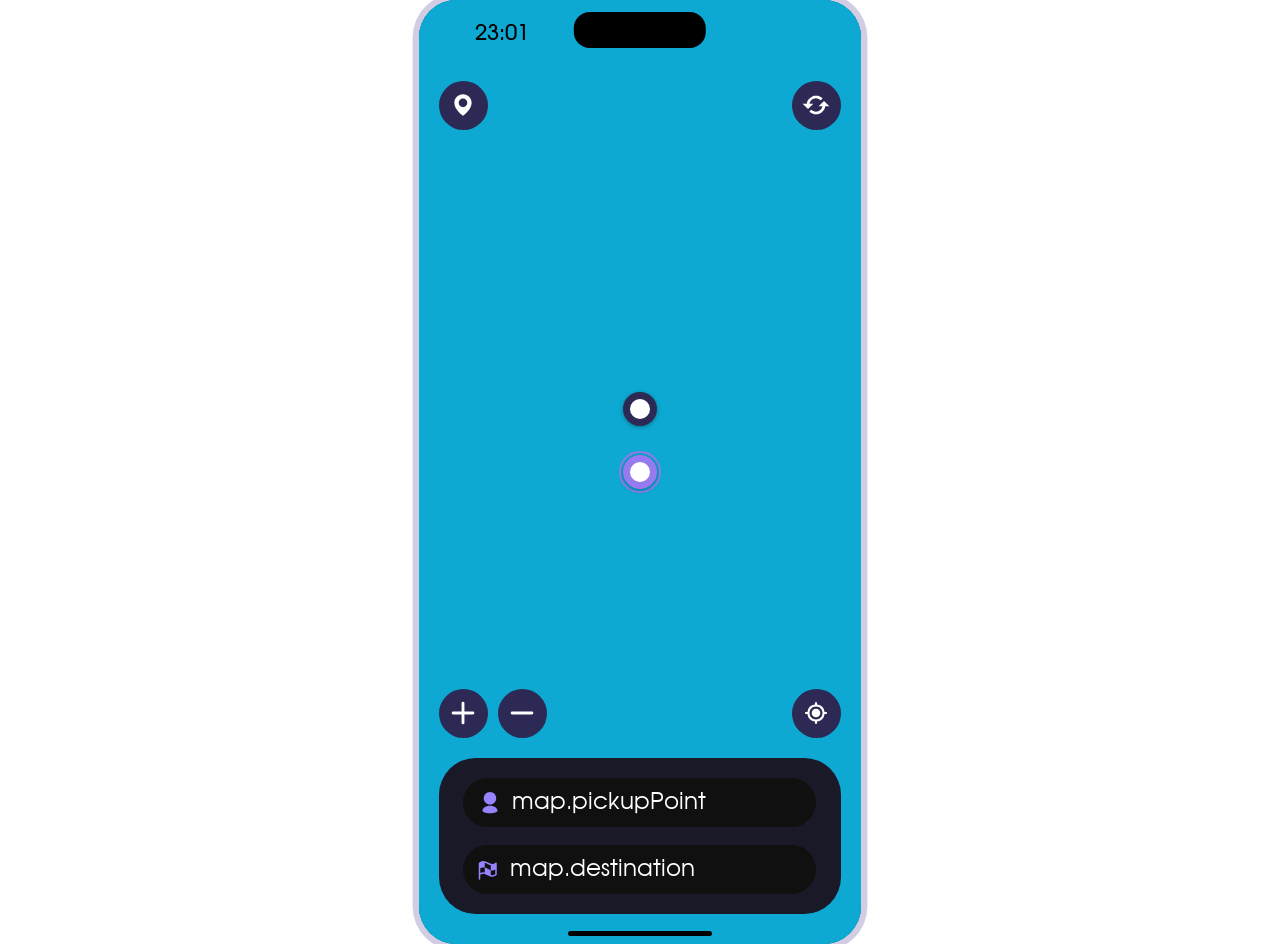
==== commit 1ee88f7c: "Add files via upload" ====
--- a/mobileapp.html
+++ b/mobileapp.html
@@ -12,14 +12,14 @@
       href="https://fonts.googleapis.com/css2?family=Poppins:ital,wght@0,100;0,200;0,300;0,400;0,500;0,600;0,700;0,800;0,900;1,100;1,200;1,300;1,400;1,500;1,600;1,700;1,800;1,900&display=swap"
       rel="stylesheet"
     />
-    <script type="module" crossorigin src="./assets/mobileapp-DC3Q3kmt.js"></script>
+    <script type="module" crossorigin src="./assets/mobileapp-Co0peioh.js"></script>
     <link rel="modulepreload" crossorigin href="./assets/browserPreviewMode-xDjlmL1i.js">
     <link rel="modulepreload" crossorigin href="./assets/heroui-BnVSCtMx.js">
     <link rel="modulepreload" crossorigin href="./assets/react-vendor-Wy4yNGkq.js">
     <link rel="modulepreload" crossorigin href="./assets/leaflet-DrnFszFJ.js">
     <link rel="modulepreload" crossorigin href="./assets/react-icons-B0icOjft.js">
     <link rel="stylesheet" crossorigin href="./assets/leaflet-C3YX7OBR.css">
-    <link rel="stylesheet" crossorigin href="./assets/mobileapp-CDQF9LOE.css">
+    <link rel="stylesheet" crossorigin href="./assets/mobileapp-C7OSKlEK.css">
   </head>
   <body>
     <div id="root"></div>
--- a/assets/mobileapp-C7OSKlEK.css
+++ b/assets/mobileapp-C7OSKlEK.css
@@ -0,0 +1 @@
+.phone-frame{position:absolute;z-index:2;width:27.6rem;height:59rem;border-radius:37.5px;background-color:#000;box-shadow:0 0 .1rem .25rem #050506,0 0 0 .4rem #d3cde4}.phone-content{position:relative;z-index:0;height:100%;width:100%;display:flex;align-items:stretch;justify-content:flex-start;overflow:hidden;border-radius:37.5px}.phone-notch{position:absolute;top:.75rem;left:50%;transform:translate(-50%);height:2.25rem;width:30%;background-color:#000;border-radius:16px;cursor:pointer;z-index:2000}.phone-indicator{position:absolute;left:0;right:0;bottom:.5rem;margin:auto;width:9rem;height:.313rem;z-index:2000;display:flex;align-items:center;justify-content:center;border-radius:2.5px;background:transparent;-webkit-backdrop-filter:grayscale(1) invert(1) contrast(100);backdrop-filter:grayscale(1) invert(1) contrast(100);cursor:pointer}.phone-time{position:absolute;top:0;width:100%;padding:1.2rem 3.5rem;z-index:2000;pointer-events:none;font-weight:500;font-size:1.4rem;color:#000;font-family:var(--tablet-font-family, "Involve", sans-serif)}.taxi-map{flex:1;width:100%;min-width:0;min-height:0;border-radius:0;overflow:hidden;position:relative}.taxi-map__container{width:100%;height:100%}.taxi-map .leaflet-container{z-index:0;font-family:inherit;background-color:var(--taxi-map-bg, #0da9d2)}.taxi-map .leaflet-map-pane,.taxi-map .leaflet-tile-pane{background:transparent}.taxi-map .leaflet-container .leaflet-tile-pane{transform:translateZ(0)}.taxi-map .leaflet-container .leaflet-tile{-webkit-backface-visibility:hidden;backface-visibility:hidden}.taxi-map .leaflet-tile-pane{z-index:1!important}.taxi-map .leaflet-shadow-pane{z-index:2!important}.taxi-map .leaflet-overlay-pane{z-index:3!important}.taxi-map .leaflet-marker-pane{z-index:4!important}.taxi-map .leaflet-tooltip-pane{z-index:5!important}.taxi-map .leaflet-popup-pane{z-index:6!important}.taxi-map .leaflet-control{z-index:7!important}.app{width:100%;height:100%;background-color:var(--tablet-map-bg, #0da9d2);font-family:var(--tablet-font-family, "Involve", sans-serif)}.browser-wrapper{position:absolute;top:0;right:0;bottom:0;left:0;width:100%;height:100%}.map-screen{position:relative;width:100%;height:100%;background-color:var(--tablet-map-bg, #0da9d2);container-type:inline-size;--ms: clamp(.66px, calc(100cqi / 390 * 1.08), 1.4px);--map-gutter: 20px;--map-bar-from-bottom: 30px;--map-bar-pad: 20px;--map-bar-pad-x: calc(20 * var(--ms));--map-gap-controls-bar: 20px;--map-quick-gap: calc(10 * var(--ms));--map-top-bar: calc(66 * var(--ms));--map-bar-gap: calc(15 * var(--ms));--map-control-row-h: calc(40 * var(--ms));--map-btn-size: calc(40 * var(--ms));--map-action-btn-h: calc(40 * var(--ms));--map-control-btn-pad: 5px;--map-control-icon-max: max( 4px, calc(var(--map-btn-size) - 2 * var(--map-control-btn-pad)) );--map-bar-h-default: calc( 2 * var(--map-bar-pad) + 2 * var(--map-action-btn-h) + var(--map-bar-gap) );--map-bar-h-expanded: calc( var(--map-bar-h-default) + var(--map-action-btn-h) + var(--map-bar-gap) );--map-controls-bottom: calc( var(--map-bar-from-bottom) + var(--map-bar-h-default) + var(--map-gap-controls-bar) );--map-controls-bottom-expanded: calc( var(--map-bar-from-bottom) + var(--map-bar-h-expanded) + var(--map-gap-controls-bar) );--map-safe-top: calc(var(--map-top-bar) + var(--map-control-row-h) + 8px);--map-safe-bottom: calc( var(--map-controls-bottom) + var(--map-control-row-h) );--map-safe-bottom-expanded: calc( var(--map-controls-bottom-expanded) + var(--map-control-row-h) )}@supports (width: round(nearest,10px,2px)){.map-screen{--map-control-icon-max: max( 4px, round(nearest, calc(var(--map-btn-size) - 2 * var(--map-control-btn-pad)), 2px) )}}.map-screen button{text-transform:none}.map-screen button:hover{filter:none}.map-screen button.map-screen__next-btn:hover:not(:disabled){font-weight:500}.map-screen__container{width:100%;height:100%;background-color:var(--tablet-map-bg, #0da9d2)}.map-screen__container.leaflet-container{background-color:var(--tablet-map-bg, #0da9d2)}.map-screen__container.leaflet-container .leaflet-tile-pane{transform:translateZ(0)}.map-screen__container.leaflet-container .leaflet-tile{-webkit-backface-visibility:hidden;backface-visibility:hidden}.map-screen__container.leaflet-container .leaflet-marker-pane .map-screen-driver-marker-icon{transition:transform .22s linear;will-change:transform}.map-screen__container.leaflet-container .leaflet-marker-pane{overflow:visible}.map-screen__top-controls{position:absolute;top:var(--map-top-bar);left:0;right:0;width:100%;padding:0 var(--map-gutter);box-sizing:border-box;display:flex;justify-content:space-between;align-items:center;z-index:700;pointer-events:none}.map-screen__top-controls>*{pointer-events:auto}.map-screen__quick-locations-stack{--quick-poi-count: 5;position:relative;display:flex;flex-direction:column;align-items:flex-start;gap:var(--map-quick-gap);max-width:calc(100% - var(--map-btn-size) - var(--map-quick-gap));box-sizing:border-box;flex-shrink:1;min-width:0}.map-screen__quick-locations-toggle{flex-shrink:0}.map-screen__location-btn.map-screen__quick-locations-toggle--open svg{width:min(calc(26 * var(--ms)),var(--map-control-icon-max));height:min(calc(26 * var(--ms)),var(--map-control-icon-max))}.map-screen__quick-locations-col-clip{max-height:0;width:var(--map-btn-size);overflow-y:clip;overflow-x:visible;box-sizing:border-box;transition:max-height .35s ease-in-out;pointer-events:none;flex-shrink:0}.map-screen__quick-locations-col-clip--open{max-height:calc(var(--quick-poi-count) * var(--map-btn-size) + (var(--quick-poi-count) - 1) * var(--map-quick-gap));pointer-events:auto}.map-screen__quick-locations-col-inner{display:flex;flex-direction:column;align-items:flex-start;gap:var(--map-quick-gap);width:var(--map-btn-size);flex-shrink:0;box-sizing:border-box}.map-screen__quick-location-btn{position:relative;width:var(--map-btn-size);height:var(--map-btn-size);min-width:var(--map-btn-size);min-height:var(--map-btn-size);max-width:var(--map-btn-size);padding:var(--map-control-btn-pad);margin:0;border:none;outline:none;box-sizing:border-box;border-radius:50%;background-color:var(--tablet-panel-containers);background-image:none;color:var(--tablet-white, #ffffff);cursor:pointer;display:flex;align-items:center;justify-content:center;font-size:0;line-height:0;overflow:hidden}.map-screen__quick-location-tooltip-floating{position:absolute;left:calc(var(--map-btn-size) + var(--map-quick-gap));transform:translateY(-50%);display:inline-flex;align-items:center;justify-content:center;height:calc(30 * var(--ms));padding:0 10px;box-sizing:border-box;border-radius:calc(15 * var(--ms));background-color:var(--tablet-panel-containers);color:var(--tablet-white, #ffffff);font-family:var(--tablet-font-family, "Involve", sans-serif);font-size:calc(19 * var(--ms));font-weight:400;line-height:1;white-space:nowrap;pointer-events:none;z-index:1100;box-shadow:0 3px 13px #0000004d}.map-screen__quick-location-icon-slot{display:flex;align-items:center;justify-content:center;flex-shrink:0;pointer-events:none;color:inherit}.map-screen__quick-location-icon-slot svg{width:min(calc(20 * var(--ms)),var(--map-control-icon-max));height:min(calc(20 * var(--ms)),var(--map-control-icon-max));display:block;flex-shrink:0}.map-screen__quick-location-icon-slot .map-screen__quick-location-img{width:min(calc(20 * var(--ms)),var(--map-control-icon-max));height:min(calc(20 * var(--ms)),var(--map-control-icon-max));display:block;flex-shrink:0;object-fit:contain;filter:brightness(0) invert(1)}.map-screen__quick-location-placeholder{display:block;width:min(calc(20 * var(--ms)),var(--map-control-icon-max));height:min(calc(20 * var(--ms)),var(--map-control-icon-max));border-radius:50%;background:var(--tablet-white, #ffffff);flex-shrink:0}.map-screen__quick-location-btn:hover:not(:disabled){background-color:transparent;background-image:var(--tablet-gradient-highlight);background-size:100% 100%;background-position:50% 0%;background-repeat:no-repeat;border:none;outline:none;box-shadow:none;color:var(--tablet-white, #ffffff)}.map-screen__quick-location-btn:active:not(:disabled){background-color:transparent;background-image:var(--tablet-gradient-highlight);background-size:100% 100%;background-position:50% 0%;background-repeat:no-repeat;opacity:.9;color:var(--tablet-white, #ffffff)}.map-screen__quick-location-btn[data-pulse=true]{animation:map-screen-map-control-pulse .5s ease-out}.map-screen__map-controls{position:absolute;left:0;right:0;width:100%;padding:0 var(--map-gutter);box-sizing:border-box;bottom:var(--map-controls-bottom);display:flex;justify-content:space-between;align-items:center;z-index:500;pointer-events:none;transition:bottom .35s ease-out}.map-screen--bottom-expanded .map-screen__map-controls{bottom:var(--map-controls-bottom-expanded)}.map-screen__map-controls>*{pointer-events:auto}.map-screen__controls-center-dot{position:absolute;top:var(--map-top-bar);bottom:var(--map-controls-bottom);left:0;right:0;width:100%;padding:0 var(--map-gutter);box-sizing:border-box;display:flex;align-items:center;justify-content:center;z-index:500;pointer-events:none;transition:bottom .35s ease-out}.map-screen--bottom-expanded .map-screen__controls-center-dot{bottom:var(--map-controls-bottom-expanded)}.map-screen__controls-center-dot-inner{width:calc(28 * var(--ms));height:calc(28 * var(--ms));border-radius:50%;background-color:var(--tablet-white, #ffffff);border:max(4px,calc(6 * var(--ms))) solid var(--tablet-panel-containers);box-sizing:border-box;box-shadow:0 1px 4px #00000059}.map-screen .map-screen-marker-leaflet-wrap{position:relative;width:100%;height:100%;display:flex;align-items:center;justify-content:center;box-sizing:border-box}.map-screen .map-screen-player-ping-ring{position:absolute;top:50%;left:50%;width:calc(34 * var(--ms));height:calc(34 * var(--ms));margin:0;border:calc(2 * var(--ms)) solid #977af0;border-radius:50%;transform:translate(-50%,-50%);transform-origin:center center;pointer-events:none;box-sizing:border-box;animation:map-screen-player-ping 1.5s cubic-bezier(0,0,.2,1) infinite}@keyframes map-screen-player-ping{0%{transform:translate(-50%,-50%);width:calc(34 * var(--ms));height:calc(34 * var(--ms));opacity:.9}to{transform:translate(-50%,-50%);width:calc(34 * 1.8 * var(--ms));height:calc(34 * 1.8 * var(--ms));opacity:0}}.map-screen .map-screen-player-marker-inner{position:relative;z-index:1;width:calc(28 * var(--ms));height:calc(28 * var(--ms));border-radius:50%;background:var(--tablet-white, #ffffff);border:max(4px,calc(6 * var(--ms))) solid #977af0;box-sizing:border-box;box-shadow:0 1px 4px #00000059}.map-screen .map-screen-marker-disc{width:calc(40 * var(--ms));height:calc(40 * var(--ms));border-radius:50%;background:var(--tablet-button-fill, #18171f);border:calc(4 * var(--ms)) solid #977af0;box-sizing:border-box;display:flex;align-items:center;justify-content:center;flex-shrink:0}.map-screen .map-screen-marker-disc--driver{background:var(--tablet-panels, #18171f)}.map-screen .map-screen-marker-disc svg,.map-screen .map-screen-marker-disc .map-screen-marker-poi-img{display:block;flex-shrink:0;shape-rendering:geometricPrecision}.map-screen .map-screen-marker-disc .map-screen-marker-poi-img{filter:brightness(0) invert(1);object-fit:contain}.map-screen-marker-poi-img.map-screen-marker-poi-img--fail{display:none!important}.map-screen .map-screen-marker-disc .map-screen-marker-poi-placeholder{display:block;box-sizing:border-box;flex-shrink:0;border-radius:50%;background:var(--tablet-white, #ffffff)}.map-screen .map-screen-marker-disc .map-screen-marker-poi-placeholder--img-fallback{display:none}.map-screen .map-screen-marker-disc .map-screen-marker-poi-img.map-screen-marker-poi-img--fail+.map-screen-marker-poi-placeholder--img-fallback{display:block}.map-screen .map-screen-marker-disc--pickup svg,.map-screen .map-screen-marker-disc--pickup .map-screen-marker-poi-img,.map-screen .map-screen-marker-disc--pickup .map-screen-marker-poi-placeholder[data-px="30"]{width:calc(30 * var(--ms))!important;height:calc(30 * var(--ms))!important}.map-screen .map-screen-marker-disc--driver svg{width:calc(23 * var(--ms))!important;height:calc(23 * var(--ms))!important}.map-screen .map-screen-marker-disc--destination svg,.map-screen .map-screen-marker-disc--reached svg,.map-screen .map-screen-marker-disc--destination .map-screen-marker-poi-img,.map-screen .map-screen-marker-disc--destination .map-screen-marker-poi-placeholder[data-px="20"]{width:calc(20 * var(--ms))!important;height:calc(20 * var(--ms))!important}.map-screen .map-screen-marker-disc--cancelled svg{width:calc(18 * var(--ms))!important;height:calc(18 * var(--ms))!important}@supports (width: round(nearest,10px,2px)){.map-screen .map-screen-marker-disc--pickup svg,.map-screen .map-screen-marker-disc--pickup .map-screen-marker-poi-img,.map-screen .map-screen-marker-disc--pickup .map-screen-marker-poi-placeholder[data-px="30"]{width:round(nearest,calc(30 * var(--ms)),2px)!important;height:round(nearest,calc(30 * var(--ms)),2px)!important}.map-screen .map-screen-marker-disc--driver svg{width:round(nearest,calc(23 * var(--ms)),2px)!important;height:round(nearest,calc(23 * var(--ms)),2px)!important}.map-screen .map-screen-marker-disc--destination svg,.map-screen .map-screen-marker-disc--reached svg,.map-screen .map-screen-marker-disc--destination .map-screen-marker-poi-img,.map-screen .map-screen-marker-disc--destination .map-screen-marker-poi-placeholder[data-px="20"]{width:round(nearest,calc(20 * var(--ms)),2px)!important;height:round(nearest,calc(20 * var(--ms)),2px)!important}.map-screen .map-screen-marker-disc--cancelled svg{width:round(nearest,calc(18 * var(--ms)),2px)!important;height:round(nearest,calc(18 * var(--ms)),2px)!important}.map-screen__ordering-eta-marker--taxi svg{width:round(nearest,calc(23 * var(--ms)),2px);height:round(nearest,calc(23 * var(--ms)),2px)}.map-screen__ordering-eta-marker--pickup svg{width:round(nearest,calc(30 * var(--ms)),2px);height:round(nearest,calc(30 * var(--ms)),2px)}.map-screen__ordering-eta-marker--reached svg{width:round(nearest,calc(22 * var(--ms)),2px);height:round(nearest,calc(22 * var(--ms)),2px)}}@keyframes map-screen-destination-bounce{0%,20%,50%,80%,to{transform:translateY(0)}40%{transform:translateY(calc(-12 * var(--ms)))}60%{transform:translateY(calc(-6 * var(--ms)))}}.map-screen .map-screen-destination-bounce{display:flex;align-items:center;justify-content:center;animation:map-screen-destination-bounce 2s ease infinite}.map-screen__safe-space-preview{position:absolute;top:var(--map-safe-top);right:var(--map-gutter);bottom:var(--map-safe-bottom);left:var(--map-gutter);background:transparent;box-sizing:border-box;z-index:450;pointer-events:none;transition:bottom .35s ease-out}.map-screen--bottom-expanded .map-screen__safe-space-preview{bottom:var(--map-safe-bottom-expanded)}.map-screen__reset-overlay{position:absolute;top:0;right:0;bottom:0;left:0;background-color:var(--tablet-bg);opacity:0;z-index:600;pointer-events:none;transition:opacity .2s ease}.map-screen__reset-overlay--visible{opacity:.85;pointer-events:auto}.map-screen__refresh-btn-wrap{position:absolute;top:var(--map-top-bar);right:var(--map-gutter);z-index:1000;pointer-events:auto}.map-screen__top-controls-spacer{width:var(--map-btn-size);height:var(--map-btn-size);flex-shrink:0;pointer-events:none}.map-screen__zoom-controls{display:flex;flex-direction:row;gap:10px}.map-screen__zoom-btn,.map-screen__location-btn,.map-screen__refresh-btn{width:var(--map-btn-size);height:var(--map-btn-size);min-width:var(--map-btn-size);min-height:var(--map-btn-size);padding:var(--map-control-btn-pad);margin:0;border:none;border-radius:50%;background-color:var(--tablet-panel-containers);background-image:none;opacity:1;color:var(--tablet-white);cursor:pointer;display:flex;align-items:center;justify-content:center;box-sizing:border-box;font-size:0;line-height:0;overflow:hidden}.map-screen__zoom-btn:hover:not(:disabled),.map-screen__location-btn:hover:not(.map-screen__quick-locations-toggle),.map-screen__refresh-btn:hover{background-color:transparent;background-image:var(--tablet-gradient-highlight);background-size:100% 100%;background-position:50% 0%;background-repeat:no-repeat;border:none;outline:none;box-shadow:none;color:var(--tablet-white);font-weight:500}.map-screen__location-btn.map-screen__quick-locations-toggle:hover{background-color:transparent;background-image:var(--tablet-gradient-highlight);background-size:100% 100%;background-position:50% 0%;background-repeat:no-repeat;border:none;outline:none;box-shadow:none;color:var(--tablet-white);font-weight:500}.map-screen__zoom-btn:active:not(:disabled),.map-screen__location-btn:active:not(.map-screen__quick-locations-toggle),.map-screen__refresh-btn:active{background-color:transparent;background-image:var(--tablet-gradient-highlight);background-size:100% 100%;background-position:50% 0%;background-repeat:no-repeat;opacity:.9;color:var(--tablet-white)}.map-screen__zoom-btn:disabled:hover{background-color:var(--tablet-panel-containers);background-image:none;filter:brightness(.65)}.map-screen__zoom-btn[data-pulse=true],.map-screen__location-btn[data-pulse=true],.map-screen__refresh-btn[data-pulse=true]{animation:map-screen-map-control-pulse .5s ease-out}@keyframes map-screen-map-control-pulse{0%,42%{background-color:var(--tablet-white, #ffffff);background-image:none;color:var(--tablet-main-highlight);font-weight:500}}@keyframes map-screen-click-pulse-overlay{0%,42%{opacity:1}to{opacity:0}}@keyframes map-screen-click-pulse-color{0%,42%{color:var(--tablet-main-highlight);font-weight:500}}.map-screen__zoom-btn:disabled{opacity:1;cursor:default;filter:brightness(.65)}.map-screen__location-btn svg{width:min(calc(22 * var(--ms)),var(--map-control-icon-max));height:min(calc(22 * var(--ms)),var(--map-control-icon-max));display:block;flex-shrink:0;pointer-events:none;shape-rendering:geometricPrecision}.map-screen__refresh-btn svg{width:min(calc(26 * var(--ms)),var(--map-control-icon-max));height:min(calc(26 * var(--ms)),var(--map-control-icon-max));display:block;flex-shrink:0;pointer-events:none;shape-rendering:geometricPrecision}.map-screen__zoom-btn svg{width:min(calc(28 * var(--ms)),var(--map-control-icon-max));height:min(calc(28 * var(--ms)),var(--map-control-icon-max));flex-shrink:0;pointer-events:none;display:block;shape-rendering:geometricPrecision}.map-screen__bottom-bar{position:absolute;left:0;right:0;bottom:var(--map-bar-from-bottom);width:100%;padding:0 var(--map-gutter);box-sizing:border-box;z-index:1000}.map-screen__bottom-bar-inner{width:100%;box-sizing:border-box;background-color:var(--tablet-panels);opacity:1;padding:var(--map-bar-pad) var(--map-bar-pad-x);border-radius:calc(30 * var(--ms));font-size:calc(19 * var(--ms));display:flex;flex-direction:column;gap:var(--map-bar-gap);height:var(--map-bar-h-default);overflow:hidden;transition:height .35s ease-out}.map-screen__bottom-bar-inner--no-drivers{flex-direction:row;justify-content:center;align-items:center;border-radius:calc(40 * var(--ms))}.map-screen__bottom-bar-inner--with-next{gap:var(--map-bar-gap);height:var(--map-bar-h-expanded)}.map-screen__next-btn-wrapper{overflow:hidden;max-height:0;min-height:0;opacity:0;margin-top:calc(-1 * var(--map-bar-gap));transition:max-height .35s ease-out,opacity .3s ease-out,margin-top .35s ease-out}.map-screen__next-btn-wrapper--visible{max-height:var(--map-action-btn-h);opacity:1;margin-top:0}.map-screen__next-btn{width:100%;height:var(--map-action-btn-h);box-sizing:border-box;border-radius:calc(20 * var(--ms));cursor:pointer;display:flex;align-items:center;justify-content:center;font-family:var(--tablet-font-family, "Involve", sans-serif);font-weight:500;font-size:calc(19 * var(--ms));color:var(--tablet-white, #ffffff);position:relative;overflow:hidden}.map-screen__next-btn[data-pulse=true],.map-screen__order-taxi-btn[data-pulse=true],.map-screen__ordering-back-btn.map-screen__ordering-back-btn--gradient-cta[data-pulse=true],.map-screen__ordering-cancel-order-btn[data-pulse=true]{animation:map-screen-click-pulse-color .5s ease-out}.map-screen__next-btn[data-pulse=true]:after,.map-screen__order-taxi-btn[data-pulse=true]:after,.map-screen__ordering-timed-out-actions .map-screen__order-taxi-btn[data-pulse=true]:after,.map-screen__ordering-back-btn.map-screen__ordering-back-btn--gradient-cta[data-pulse=true]:after,.map-screen__ordering-cancel-order-btn[data-pulse=true]:after{animation:map-screen-click-pulse-overlay .5s ease-out}.map-screen__bottom-bar-inner--with-message{gap:var(--map-bar-gap);height:var(--map-bar-h-expanded)}.map-screen__bottom-bar-inner--ordering{height:var(--map-bar-h-default)}.map-screen__message-wrap{width:100%;position:relative;height:calc(152 * var(--ms));box-sizing:border-box;border-radius:calc(13 * var(--ms));padding:10px;background:var(--tablet-background)}.map-screen__message-textarea{display:block;width:100%;height:100%;box-sizing:border-box;padding:0;background:transparent;border:none;color:var(--tablet-white, #ffffff);font-family:var(--tablet-font-family, "Involve", sans-serif);font-size:calc(19 * var(--ms));font-weight:400;resize:none;overflow-y:scroll;scrollbar-width:none;-ms-overflow-style:none}.map-screen__message-textarea--with-scrollbar{padding-right:15px}.map-screen__message-textarea::-webkit-scrollbar{display:none}.map-screen__message-textarea-scrollbar{position:absolute;top:10px;right:10px;bottom:10px;width:10px;background-color:var(--tablet-highlight-hover2);border-radius:40px;flex-shrink:0;overflow:hidden;pointer-events:none}.map-screen__message-textarea-scrollbar-thumb{position:absolute;left:0;width:100%;background-color:var(--tablet-highlight-full);border-radius:40px;min-height:20px;cursor:grab;pointer-events:auto;-webkit-user-select:none;user-select:none}.map-screen__message-textarea-scrollbar-thumb:active{cursor:grabbing}.map-screen__message-textarea::placeholder{color:var(--tablet-white);font-size:calc(18 * var(--ms));white-space:normal;font-weight:400;opacity:1}.map-screen__message-textarea:focus{outline:none}.map-screen__message-textarea::selection{background:var(--tablet-highlight-full);color:var(--tablet-white)}.map-screen__message-textarea::-moz-selection{background:var(--tablet-highlight-full);color:var(--tablet-white)}.map-screen__message-actions{display:flex;width:100%;gap:10px;align-items:center}.map-screen__message-actions .map-screen__back-btn{flex:0 0 calc((100% - 10px) / 3);min-width:0}.map-screen__message-actions .map-screen__order-taxi-btn{flex:0 0 calc((100% - 10px) * 2 / 3);min-width:0}.map-screen__message-actions .map-screen__back-btn,.map-screen__message-actions .map-screen__order-taxi-btn,.map-screen__ordering-timed-out-actions .map-screen__back-btn,.map-screen__ordering-timed-out-actions .map-screen__order-taxi-btn{padding:0 5px;font-size:calc(19 * var(--ms));gap:calc(6 * var(--ms))}.map-screen__back-btn{flex:0 0 168px;height:var(--map-action-btn-h);padding:0 10px;box-sizing:border-box;border:none;border-radius:calc(20 * var(--ms));background-color:var(--tablet-highlight-hover, #382E6F);color:var(--tablet-white, #ffffff);font-family:var(--tablet-font-family, "Involve", sans-serif);font-size:calc(19 * var(--ms));font-weight:400;cursor:pointer;display:flex;align-items:center;justify-content:center;position:relative;overflow:hidden}.map-screen__back-btn:hover:before{content:"";position:absolute;top:0;right:0;bottom:0;left:0;border-radius:calc(20 * var(--ms));border:1.5px solid transparent;background:var(--tablet-gradient-highlight) padding-box,var(--tablet-gradient-border-rim) border-box,var(--tablet-gradient-highlight) border-box;background-size:100% 100%,100% 100%,100% 100%;background-position:50% 0%,50% 0%,50% 0%;background-repeat:no-repeat;background-clip:padding-box,border-box,border-box;background-origin:border-box;box-shadow:inset 0 0 0 1.5px #9683ff1a;z-index:0;pointer-events:none}.map-screen__back-btn:hover{font-weight:500;color:var(--tablet-white, #ffffff)}.map-screen__back-btn:after{content:"";position:absolute;top:0;right:0;bottom:0;left:0;border-radius:calc(20 * var(--ms));background:var(--tablet-white, #ffffff);opacity:0;pointer-events:none;z-index:1}.map-screen__back-btn[data-pulse=true]{animation:map-screen-click-pulse-color .5s ease-out}.map-screen__back-btn[data-pulse=true]:after{animation:map-screen-click-pulse-overlay .5s ease-out}.map-screen__pill-btn-fg{position:relative;z-index:2;font-weight:inherit}.map-screen__order-taxi-btn{flex:1 1 0;min-width:0;height:var(--map-action-btn-h);padding:0 10px;box-sizing:border-box;border-radius:calc(20 * var(--ms));color:var(--tablet-white, #ffffff);font-family:var(--tablet-font-family, "Involve", sans-serif);font-size:calc(19 * var(--ms));font-weight:500;cursor:pointer;display:flex;align-items:center;justify-content:center;gap:calc(6 * var(--ms));white-space:nowrap;position:relative;overflow:hidden}.map-screen__order-taxi-btn>*{position:relative;z-index:2}.map-screen__order-taxi-btn:hover:not(:disabled) .map-screen__order-taxi-btn-icon{color:var(--tablet-main-highlight)}.map-screen__order-taxi-btn-icon{flex-shrink:0;display:inline-flex;align-items:center;justify-content:center;width:calc(26 * var(--ms));height:calc(26 * var(--ms));font-size:0;line-height:0;color:inherit}.map-screen__order-taxi-btn-icon svg{width:calc(22 * var(--ms));height:calc(22 * var(--ms))}.map-screen__ordering-status,.map-screen__ordering-back-btn{width:100%;height:var(--map-action-btn-h);border-radius:calc(20 * var(--ms))}.map-screen__ordering-status{padding:0 16px;background:transparent;color:var(--tablet-white, #ffffff);display:flex;align-items:center;justify-content:center;gap:calc(12 * var(--ms));font-family:var(--tablet-font-family, "Involve", sans-serif);font-size:calc(19 * var(--ms));font-weight:400;text-align:center;white-space:nowrap}.map-screen__ordering-timed-out-icon,.map-screen__ordering-accepted-icon{flex-shrink:0;display:inline-flex;font-size:calc(20 * var(--ms));color:#977af0}.map-screen__ordering-cancel-btn{width:100%;height:var(--map-action-btn-h);border-radius:calc(20 * var(--ms));padding:0 16px;border:none;background:transparent;color:#977af0;font-family:var(--tablet-font-family, "Involve", sans-serif);font-size:calc(19 * var(--ms));font-weight:400;cursor:pointer;display:flex;align-items:center;justify-content:center;box-shadow:0 0 0 2px var(--tablet-highlight-hover, #4C3E87)}.map-screen__ordering-cancel-btn:hover:not(:disabled){box-shadow:0 0 0 2px var(--tablet-main-highlight);color:var(--tablet-main-highlight)}.map-screen__ordering-cancel-btn:disabled{cursor:default;opacity:1;filter:brightness(.85)}.map-screen__ordering-timed-out-actions{display:flex;width:100%;gap:10px;align-items:center}.map-screen__ordering-timed-out-actions .map-screen__back-btn{flex:0 0 calc((100% - 10px) / 3);min-width:0}.map-screen__ordering-timed-out-actions .map-screen__order-taxi-btn{flex:0 0 calc((100% - 10px) * 2 / 3);min-width:0}.map-screen__ordering-status-label{display:inline-flex;align-items:center;white-space:nowrap;transform:translateY(-1px)}.map-screen__ordering-loader{width:calc(22 * var(--ms));height:calc(22 * var(--ms));border-radius:50%;display:inline-block;position:relative;border-top:2px solid #977AF0;border-right:2px solid transparent;box-sizing:border-box;animation:map-screen-ordering-rotation 1s linear infinite;flex-shrink:0}.map-screen__ordering-loader:after{content:"";box-sizing:border-box;position:absolute;left:0;top:0;width:calc(22 * var(--ms));height:calc(22 * var(--ms));border-radius:50%;border-bottom:2px solid #977AF0;border-left:2px solid transparent}@keyframes map-screen-ordering-rotation{0%{transform:rotate(0)}to{transform:rotate(360deg)}}.map-screen__ordering-back-btn{padding:0 16px;box-sizing:border-box;border:none;background-color:var(--tablet-highlight-hover, #4C3E87);color:var(--tablet-white, #ffffff);font-family:var(--tablet-font-family, "Involve", sans-serif);font-size:calc(19 * var(--ms));font-weight:400;cursor:pointer;display:flex;align-items:center;justify-content:center;text-align:center;position:relative;overflow:hidden}.map-screen__ordering-back-btn:after{content:"";position:absolute;top:0;right:0;bottom:0;left:0;border-radius:calc(20 * var(--ms));background:var(--tablet-white, #ffffff);opacity:0;pointer-events:none;z-index:1}.map-screen__ordering-back-btn:hover:not(.map-screen__ordering-back-btn--gradient-cta):before{content:"";position:absolute;top:0;right:0;bottom:0;left:0;border-radius:calc(20 * var(--ms));border:none;background:var(--tablet-white, #ffffff);box-shadow:none;background-size:auto;background-clip:border-box;background-origin:border-box;z-index:0;pointer-events:none}.map-screen__ordering-back-btn:hover:not(.map-screen__ordering-back-btn--gradient-cta){font-weight:500;color:var(--tablet-main-highlight)}.map-screen__ordering-back-btn[data-pulse=true]:not(.map-screen__ordering-back-btn--gradient-cta){animation:map-screen-click-pulse-color .5s ease-out}.map-screen__ordering-back-btn[data-pulse=true]:not(.map-screen__ordering-back-btn--gradient-cta):after{animation:map-screen-click-pulse-overlay .5s ease-out}.map-screen__ordering-back-btn.map-screen__ordering-back-btn--gradient-cta{color:var(--tablet-white, #ffffff);font-weight:500;background:transparent}.map-screen__next-btn,.map-screen__order-taxi-btn,.map-screen__ordering-timed-out-actions .map-screen__order-taxi-btn,.map-screen__ordering-back-btn.map-screen__ordering-back-btn--gradient-cta,.map-screen__ordering-cancel-order-btn{border:none;background:transparent;box-shadow:none}.map-screen__next-btn:before,.map-screen__order-taxi-btn:before,.map-screen__ordering-timed-out-actions .map-screen__order-taxi-btn:before,.map-screen__ordering-back-btn.map-screen__ordering-back-btn--gradient-cta:before,.map-screen__ordering-cancel-order-btn:before{content:"";position:absolute;top:0;right:0;bottom:0;left:0;border-radius:calc(20 * var(--ms));border:1.5px solid transparent;background:var(--tablet-gradient-highlight) padding-box,var(--tablet-gradient-border-rim) border-box,var(--tablet-gradient-highlight) border-box;background-size:100% 100%,100% 100%,100% 100%;background-position:50% 0%,50% 0%,50% 0%;background-repeat:no-repeat;background-clip:padding-box,border-box,border-box;background-origin:border-box;box-shadow:inset 0 0 0 1.5px #9683ff1a;z-index:0;pointer-events:none}.map-screen__next-btn:hover:not(:disabled):before,.map-screen__order-taxi-btn:hover:not(:disabled):before,.map-screen__ordering-timed-out-actions .map-screen__order-taxi-btn:hover:not(:disabled):before,.map-screen__ordering-back-btn.map-screen__ordering-back-btn--gradient-cta:hover:before,.map-screen__ordering-cancel-order-btn:hover:not(:disabled):before{border:none;background:var(--tablet-white, #ffffff);box-shadow:none;background-size:auto;background-clip:border-box;background-origin:border-box}.map-screen__next-btn[data-pulse=true]:before,.map-screen__order-taxi-btn[data-pulse=true]:before,.map-screen__ordering-timed-out-actions .map-screen__order-taxi-btn[data-pulse=true]:before,.map-screen__ordering-back-btn.map-screen__ordering-back-btn--gradient-cta[data-pulse=true]:before,.map-screen__ordering-cancel-order-btn[data-pulse=true]:before{border:none!important;background:var(--tablet-white, #ffffff)!important;box-shadow:none!important;background-size:auto!important;background-clip:border-box!important;background-origin:border-box!important}.map-screen__back-btn[data-pulse=true]:hover:before{border:none!important;background:var(--tablet-white, #ffffff)!important;box-shadow:none!important;background-size:auto!important;background-clip:border-box!important;background-origin:border-box!important}.map-screen__ordering-back-btn[data-pulse=true]:hover:not(.map-screen__ordering-back-btn--gradient-cta):before{border:none!important;background:var(--tablet-white, #ffffff)!important;box-shadow:none!important;background-size:auto!important;background-clip:border-box!important;background-origin:border-box!important}.map-screen__next-btn:hover:not(:disabled),.map-screen__order-taxi-btn:hover:not(:disabled),.map-screen__ordering-timed-out-actions .map-screen__order-taxi-btn:hover:not(:disabled),.map-screen__ordering-back-btn.map-screen__ordering-back-btn--gradient-cta:hover,.map-screen__ordering-cancel-order-btn:hover:not(:disabled){color:var(--tablet-main-highlight);font-weight:500}.map-screen__next-btn:after,.map-screen__order-taxi-btn:after,.map-screen__ordering-timed-out-actions .map-screen__order-taxi-btn:after,.map-screen__ordering-cancel-order-btn:after{content:"";position:absolute;top:0;right:0;bottom:0;left:0;border-radius:calc(20 * var(--ms));background:var(--tablet-white, #ffffff);opacity:0;pointer-events:none;z-index:1}.map-screen__bottom-bar-inner--ordering-eta{height:var(--map-bar-h-expanded);gap:var(--map-bar-gap)}.map-screen__bottom-bar-inner--reset-confirm{height:var(--map-bar-h-default);min-height:var(--map-bar-h-default);max-height:var(--map-bar-h-default)}.map-screen__ordering-eta-bar-wrap{position:relative;width:100%;min-height:var(--map-action-btn-h);display:flex;align-items:center}.map-screen__ordering-eta-bar{width:100%;height:calc(15 * var(--ms));background:var(--tablet-highlight-full, #9A80FF);border-radius:999px;flex-shrink:0}.map-screen__ordering-eta-bar-fill{position:absolute;left:0;top:50%;height:calc(15 * var(--ms));transform:translateY(-50%);border-radius:999px;background:linear-gradient(90deg,#977af0,#fff);pointer-events:none;z-index:0}.map-screen__ordering-eta-bar-fill--full{width:100%}.map-screen__ordering-eta-marker{position:absolute;top:50%;width:var(--map-action-btn-h);height:var(--map-action-btn-h);border-radius:50%;box-sizing:border-box;display:flex;align-items:center;justify-content:center;transform:translateY(-50%);flex-shrink:0;z-index:1}.map-screen__ordering-eta-marker--taxi{left:0;background:var(--tablet-panels, #18171f);border:calc(4 * var(--ms)) solid #977af0;color:var(--tablet-white, #ffffff)}.map-screen__ordering-eta-marker--taxi svg{display:block;flex-shrink:0;width:calc(23 * var(--ms));height:calc(23 * var(--ms))}.map-screen__ordering-eta-marker--pickup{right:0;background:var(--tablet-button-fill, #18171F);border:calc(4 * var(--ms)) solid #977AF0;color:var(--tablet-white, #ffffff)}.map-screen__ordering-eta-marker--pickup svg{display:block;flex-shrink:0;width:calc(30 * var(--ms));height:calc(30 * var(--ms))}.map-screen__ordering-eta-marker--reached{right:0;left:auto;background:var(--tablet-button-fill, #18171F);border:calc(4 * var(--ms)) solid #977AF0;color:var(--tablet-white, #ffffff);display:flex;align-items:center;justify-content:center}.map-screen__ordering-eta-marker--reached svg{display:block;flex-shrink:0;width:calc(22 * var(--ms));height:calc(22 * var(--ms))}.map-screen__ordering-eta-text{width:100%;text-align:center;background:transparent;font-family:var(--tablet-font-family, "Involve", sans-serif);font-size:calc(19 * var(--ms))}.map-screen__ordering-eta-min{color:#977af0;font-weight:500}.map-screen__ordering-eta-suffix,.map-screen__ordering-eta-almost,.map-screen__ordering-eta-text--status{color:var(--tablet-white, #ffffff);font-weight:400}.map-screen__ordering-cancel-order-btn{width:100%;height:var(--map-action-btn-h);margin-top:auto;box-sizing:border-box;border-radius:calc(20 * var(--ms));padding:0 16px;color:var(--tablet-white, #ffffff);font-family:var(--tablet-font-family, "Involve", sans-serif);font-size:calc(19 * var(--ms));font-weight:500;cursor:pointer;display:flex;align-items:center;justify-content:center;position:relative;overflow:hidden}.map-screen__no-drivers{display:flex;align-items:center;gap:10px}.map-screen__no-drivers-icon{width:calc(76 * var(--ms));height:calc(76 * var(--ms));flex-shrink:0;border-radius:50%;border:2px solid var(--tablet-highlight-full, #9a80ff);background-color:transparent;color:var(--tablet-highlight-full, #9a80ff);display:flex;align-items:center;justify-content:center}.map-screen__no-drivers-icon svg{width:calc(42 * var(--ms));height:calc(42 * var(--ms))}.map-screen__no-drivers-text{display:flex;flex-direction:column;gap:3px;line-height:1.3;font-family:var(--tablet-font-family, "Involve", sans-serif);font-size:calc(19 * var(--ms));font-weight:400;color:var(--tablet-white)}.map-screen__no-drivers-line1,.map-screen__no-drivers-line2{display:block}.map-screen__action-btn{width:100%;height:var(--map-action-btn-h);padding:0 12px;box-sizing:border-box;border:none;border-radius:calc(20 * var(--ms));cursor:pointer;display:flex;align-items:center;gap:calc(3 * var(--ms) + 3px);font-family:var(--tablet-font-family, "Involve", sans-serif);font-weight:400;font-size:calc(19 * var(--ms));color:var(--tablet-white, #ffffff);background-color:var(--tablet-background)}.map-screen__action-btn:hover:not(:disabled) .map-screen__action-btn-icon{color:var(--tablet-white, #ffffff)}.map-screen__action-btn-icon{position:relative;width:calc(20 * var(--ms));height:calc(20 * var(--ms));flex-shrink:0;display:flex;align-items:center;justify-content:center;color:var(--tablet-main-highlight)}.map-screen__action-btn-icon-probe{position:absolute;width:0;height:0;opacity:0;overflow:hidden;pointer-events:none}.map-screen__action-btn-placeholder{display:block;width:calc(20 * var(--ms));height:calc(20 * var(--ms));border-radius:50%;background:var(--tablet-white, #ffffff);flex-shrink:0}.map-screen__action-btn-placeholder--pickup{width:calc(28 * var(--ms));height:calc(28 * var(--ms))}.map-screen__action-btn-icon svg{width:calc(20 * var(--ms));height:calc(20 * var(--ms))}.map-screen__action-btn-icon--pickup{width:calc(24 * var(--ms));height:calc(24 * var(--ms));margin-top:-1px}.map-screen__action-btn-icon--pickup svg{width:calc(28 * var(--ms));height:calc(28 * var(--ms))}.map-screen__action-btn-icon .map-screen__action-btn-icon-mask{display:block;flex-shrink:0;width:calc(20 * var(--ms));height:calc(20 * var(--ms));background-color:currentColor;-webkit-mask-size:contain;mask-size:contain;-webkit-mask-repeat:no-repeat;mask-repeat:no-repeat;-webkit-mask-position:center;mask-position:center}.map-screen__action-btn-icon--pickup .map-screen__action-btn-icon-mask{width:calc(28 * var(--ms));height:calc(28 * var(--ms))}.map-screen__action-btn-icon .map-screen__action-btn-icon-mask--bar-quick{width:min(calc(20 * var(--ms)),20px);height:min(calc(20 * var(--ms)),20px);max-width:100%;max-height:100%}.map-screen__action-btn-icon--pickup .map-screen__action-bar-quick-poi svg{width:min(calc(20 * var(--ms)),20px)!important;height:min(calc(20 * var(--ms)),20px)!important;max-width:100%;max-height:100%}.map-screen__action-btn--destination{gap:calc(6 * var(--ms) + 3px)}.map-screen__action-btn--pickup-selected{background-color:var(--tablet-panel-containers);color:var(--tablet-white)}.map-screen__action-btn--pickup-selected .map-screen__action-btn-icon,.map-screen__action-btn--destination-selected .map-screen__action-btn-icon{color:var(--tablet-white, #ffffff)}.map-screen__action-btn--destination-selected{background-color:var(--tablet-panel-containers);color:var(--tablet-white)}.map-screen__action-btn-label{flex:1;min-width:0;text-align:left;margin-top:-1px;overflow:hidden;text-overflow:ellipsis;white-space:nowrap}.map-screen__action-btn:active{filter:none}.map-screen-player-icon,.map-screen-destination-marker-icon,.map-screen-pickup-marker-icon,.map-screen-driver-marker-icon,.map-screen-reached-marker-icon,.map-screen-cancelled-marker-icon{background:transparent!important;border:none!important;outline:none!important}.map-screen-player-icon:focus,.map-screen-player-icon:focus-visible,.map-screen-player-icon:active,.map-screen-destination-marker-icon:focus,.map-screen-destination-marker-icon:focus-visible,.map-screen-destination-marker-icon:active,.map-screen-pickup-marker-icon:focus,.map-screen-pickup-marker-icon:focus-visible,.map-screen-pickup-marker-icon:active,.map-screen-driver-marker-icon:focus,.map-screen-driver-marker-icon:focus-visible,.map-screen-driver-marker-icon:active,.map-screen-reached-marker-icon:focus,.map-screen-reached-marker-icon:focus-visible,.map-screen-reached-marker-icon:active,.map-screen-cancelled-marker-icon:focus,.map-screen-cancelled-marker-icon:focus-visible,.map-screen-cancelled-marker-icon:active{outline:none!important}.map-screen *:focus,.map-screen *:focus-visible,.map-screen *:active{outline:none!important}.map-screen .leaflet-marker-icon.map-screen-player-icon,.map-screen .leaflet-marker-icon:has(.map-screen-player-marker-inner),.map-screen .leaflet-marker-icon.map-screen-destination-marker-icon,.map-screen .leaflet-marker-icon.map-screen-pickup-marker-icon,.map-screen .leaflet-marker-icon.map-screen-driver-marker-icon,.map-screen .leaflet-marker-icon.map-screen-reached-marker-icon,.map-screen .leaflet-marker-icon.map-screen-cancelled-marker-icon{outline:none!important;border:none!important;overflow:visible!important}.map-screen .leaflet-tooltip.map-screen-marker-tooltip{box-sizing:border-box;width:auto;min-height:calc(30 * var(--ms));padding:0 10px;margin:0!important;border:none;border-radius:calc(15 * var(--ms));background:var(--tablet-highlight-full, #9A80FF);color:var(--tablet-white, #ffffff);font-family:var(--tablet-font-family, "Involve", sans-serif);font-size:calc(19 * var(--ms));font-weight:400;line-height:calc(30 * var(--ms));white-space:nowrap;display:inline-flex;align-items:center;justify-content:center;box-shadow:0 3px 13px #0000004d;opacity:1}.map-screen .leaflet-tooltip.map-screen-marker-tooltip:before{display:none}@supports (width: round(nearest,10px,2px)){@keyframes map-screen-player-ping{0%{transform:translate(-50%,-50%);width:round(nearest,calc(34 * var(--ms)),2px);height:round(nearest,calc(34 * var(--ms)),2px);opacity:.9}to{transform:translate(-50%,-50%);width:round(nearest,calc(34 * 1.8 * var(--ms)),2px);height:round(nearest,calc(34 * 1.8 * var(--ms)),2px);opacity:0}}.map-screen .map-screen-player-ping-ring{width:round(nearest,calc(34 * var(--ms)),2px);height:round(nearest,calc(34 * var(--ms)),2px)}.map-screen .map-screen-player-marker-inner,.map-screen__controls-center-dot-inner{width:round(nearest,calc(28 * var(--ms)),2px);height:round(nearest,calc(28 * var(--ms)),2px)}.map-screen .map-screen-marker-disc{width:round(nearest,calc(40 * var(--ms)),2px);height:round(nearest,calc(40 * var(--ms)),2px)}.map-screen__location-btn.map-screen__quick-locations-toggle--open svg{width:round(nearest,min(calc(26 * var(--ms)),var(--map-control-icon-max)),2px);height:round(nearest,min(calc(26 * var(--ms)),var(--map-control-icon-max)),2px)}.map-screen__quick-location-icon-slot svg{width:round(nearest,min(calc(20 * var(--ms)),var(--map-control-icon-max)),2px);height:round(nearest,min(calc(20 * var(--ms)),var(--map-control-icon-max)),2px)}.map-screen__quick-location-icon-slot .map-screen__quick-location-img,.map-screen__quick-location-placeholder{width:round(nearest,min(calc(20 * var(--ms)),var(--map-control-icon-max)),2px);height:round(nearest,min(calc(20 * var(--ms)),var(--map-control-icon-max)),2px)}.map-screen__location-btn svg{width:round(nearest,min(calc(22 * var(--ms)),var(--map-control-icon-max)),2px);height:round(nearest,min(calc(22 * var(--ms)),var(--map-control-icon-max)),2px)}.map-screen__refresh-btn svg{width:round(nearest,min(calc(26 * var(--ms)),var(--map-control-icon-max)),2px);height:round(nearest,min(calc(26 * var(--ms)),var(--map-control-icon-max)),2px)}.map-screen__zoom-btn svg{width:round(nearest,min(calc(28 * var(--ms)),var(--map-control-icon-max)),2px);height:round(nearest,min(calc(28 * var(--ms)),var(--map-control-icon-max)),2px)}.map-screen__order-taxi-btn-icon{width:round(nearest,calc(26 * var(--ms)),2px);height:round(nearest,calc(26 * var(--ms)),2px)}.map-screen__order-taxi-btn-icon svg{width:round(nearest,calc(22 * var(--ms)),2px);height:round(nearest,calc(22 * var(--ms)),2px)}.map-screen__no-drivers-icon{width:round(nearest,calc(76 * var(--ms)),2px);height:round(nearest,calc(76 * var(--ms)),2px)}.map-screen__no-drivers-icon svg{width:round(nearest,calc(42 * var(--ms)),2px);height:round(nearest,calc(42 * var(--ms)),2px)}.map-screen__action-btn-icon{width:round(nearest,calc(20 * var(--ms)),2px);height:round(nearest,calc(20 * var(--ms)),2px)}.map-screen__action-btn-icon svg{width:round(nearest,calc(20 * var(--ms)),2px);height:round(nearest,calc(20 * var(--ms)),2px)}.map-screen__action-btn-icon--pickup{width:round(nearest,calc(24 * var(--ms)),2px);height:round(nearest,calc(24 * var(--ms)),2px)}.map-screen__action-btn-icon--pickup svg{width:round(nearest,calc(28 * var(--ms)),2px);height:round(nearest,calc(28 * var(--ms)),2px)}.map-screen__action-btn-icon .map-screen__action-btn-icon-mask{width:round(nearest,calc(20 * var(--ms)),2px);height:round(nearest,calc(20 * var(--ms)),2px)}.map-screen__action-btn-icon--pickup .map-screen__action-btn-icon-mask{width:round(nearest,calc(28 * var(--ms)),2px);height:round(nearest,calc(28 * var(--ms)),2px)}.map-screen__action-btn-icon .map-screen__action-btn-icon-mask--bar-quick{width:min(round(nearest,calc(20 * var(--ms)),2px),20px);height:min(round(nearest,calc(20 * var(--ms)),2px),20px)}.map-screen__action-btn-icon--pickup .map-screen__action-bar-quick-poi svg{width:min(round(nearest,calc(20 * var(--ms)),2px),20px)!important;height:min(round(nearest,calc(20 * var(--ms)),2px),20px)!important}.map-screen__action-btn-placeholder{width:round(nearest,calc(20 * var(--ms)),2px);height:round(nearest,calc(20 * var(--ms)),2px)}.map-screen__action-btn-placeholder--pickup{width:round(nearest,calc(28 * var(--ms)),2px);height:round(nearest,calc(28 * var(--ms)),2px)}}@font-face{font-family:Involve;src:url(../fonts/Involve-Regular.ttf) format("truetype");font-weight:400;font-style:normal;font-display:swap}@font-face{font-family:Involve;src:url(../fonts/Involve-Medium.ttf) format("truetype");font-weight:500;font-style:normal;font-display:swap}@font-face{font-family:Involve;src:url(../fonts/Involve-SemiBold.ttf) format("truetype");font-weight:600;font-style:normal;font-display:swap}:root{--background-primary: #f5f5f5;--background-highlight: rgb(220, 220, 220);--text-primary: #000000;--text-secondary: #8e8e93;--taxi-map-bg: #0da9d2;--tablet-main-highlight: #9683ff;--tablet-main-highlight-medium: #8772ff;--tablet-menu-hover-fill: #221f39;--tablet-panels: #1a1927;--tablet-background: #101010;--tablet-panel-containers: #2d2955;--tablet-filters-dropdowns-secondary-highlight: #382e6f;--tablet-white: #ffffff;--tablet-vehicle-background-gradient: radial-gradient(circle at center, #322959 0%, #1b1925 100%);--tablet-left-content-box-gradient: radial-gradient( ellipse 90% 110% at 50% 0%, var(--tablet-panel-containers) 0%, var(--tablet-panels) 100% );--tablet-side-menu-icon-gradient: radial-gradient(circle at center, #2d2955 0%, #16141f 100%);--tablet-list-menu-gradient-background: radial-gradient( circle at center, rgba(45, 41, 85, .22) 0%, rgba(26, 25, 39, .22) 100% );--tablet-gradient-full-highlight: radial-gradient( ellipse 240% 155% at 50% 0%, #ffffff 0%, #9a80ff 100% );--tablet-gradient-highlight: radial-gradient( ellipse 80% 155% at 50% 0%, #947afb 0%, #5b4aae 65%, #322959 100% );--tablet-reward-redeemed-glow: radial-gradient( ellipse 92% 56% at 50% 0%, #947afb 0%, rgba(148, 122, 251, .4) 44%, transparent 72% );--tablet-reward-redeemed-base: linear-gradient( 180deg, #5b4aae 0%, #5b4aae 28%, #43377f 58%, #322959 100% );--tablet-gradient-border-rim: radial-gradient( ellipse 42% 18% at 50% 0%, rgba(255, 255, 255, .8) 0%, rgba(255, 255, 255, .42) 40%, rgba(255, 255, 255, .06) 65%, transparent 82% );--tablet-control-pill-gradient: var(--tablet-gradient-highlight);--tablet-hover-effect-stroke: radial-gradient( circle at center, rgba(255, 255, 255, 1) 0%, rgba(150, 131, 255, .25) 100% );--tablet-gradient-loading-bar: radial-gradient(circle at center, #5b4aae 0%, #3b3270 100%);--tablet-map-highlight-gradient: linear-gradient(to top, #9a80ff 0%, transparent 100%);--tablet-map-highlight-gradient-lateral: linear-gradient( to right, #9a80ff 0%, rgba(154, 128, 255, .35) 42%, transparent 100% );--tablet-dispatch-bar-gradient: linear-gradient(90deg, #ffffff 0%, #8772ff 100%);--tablet-vehicle-stats-bar-gradient: linear-gradient(90deg, #ffffff 0%, #9683ff 100%);--tablet-map-bg: #0da9d2;--tablet-bg: var(--tablet-background);--tablet-highlight-full: #9a80ff;--tablet-highlight-hover: var(--tablet-filters-dropdowns-secondary-highlight);--tablet-highlight-hover2: #352c59;--tablet-button-fill: var(--tablet-panels);--tablet-gray: #6f6b79;--tablet-font-family: "Involve", sans-serif}[data-theme=dark]{--background-primary: #000000;--background-highlight: rgb(20, 20, 20);--text-primary: #f2f2f7;--text-secondary: #6f6f6f;--taxi-map-bg: #0da9d2}html,body,#root{height:100%}body{margin:0;padding:0;box-sizing:border-box;visibility:hidden}*{margin:0;padding:0;box-sizing:border-box}.app{height:100%;min-height:0;width:100%;display:flex;align-items:stretch;justify-content:flex-start;flex-wrap:nowrap;background-color:var(--taxi-map-bg, #0da9d2);font-family:var(--tablet-font-family, "Involve", sans-serif)}.app-wrapper{width:100%;height:100%;min-height:0;display:flex;flex-direction:column;align-items:stretch;justify-content:flex-start;padding:0;box-sizing:border-box;background-color:var(--taxi-map-bg, #0da9d2)}.taxi-map-shell{flex:1;min-width:0;min-height:0;width:100%;display:flex;flex-direction:column;box-sizing:border-box;padding:0;position:relative;z-index:0}.title{font-size:1.4rem;font-weight:700;color:var(--text-primary)}.subtitle{font-size:1rem;font-weight:400;color:var(--text-secondary)}button{width:14rem;height:3.25rem;background-color:var(--background-highlight);color:var(--text-primary);border:none;border-radius:3px;font-size:.8rem;font-weight:600;text-transform:uppercase;cursor:pointer;-webkit-user-select:none;user-select:none}button:hover{filter:brightness(.8)}input{width:14rem;height:3.25rem;background-color:var(--background-highlight);color:var(--text-primary);border:none;border-radius:3px;padding:0 1rem;font-size:.8rem;font-weight:600;outline:none}.gamerender-blur{position:absolute;top:0;left:0;width:100%;height:100%;background-color:#000c;-webkit-backdrop-filter:blur(.2rem);backdrop-filter:blur(.2rem);display:flex;justify-content:center;align-items:center}.gamerender-container{width:80%;overflow:hidden;border-radius:10px}.dev-wrapper{display:flex;align-items:center;justify-content:center;width:100vw;height:100vh}html,body,#root{height:100%;background:transparent}body{margin:0;background:transparent}.dev-wrapper{align-items:flex-start;justify-content:center;width:100%;min-height:100%;background:transparent}.dev-wrapper .phone-frame{position:relative;top:auto;left:auto;margin:0 auto;box-shadow:0 0 0 .4rem #d3cde4}
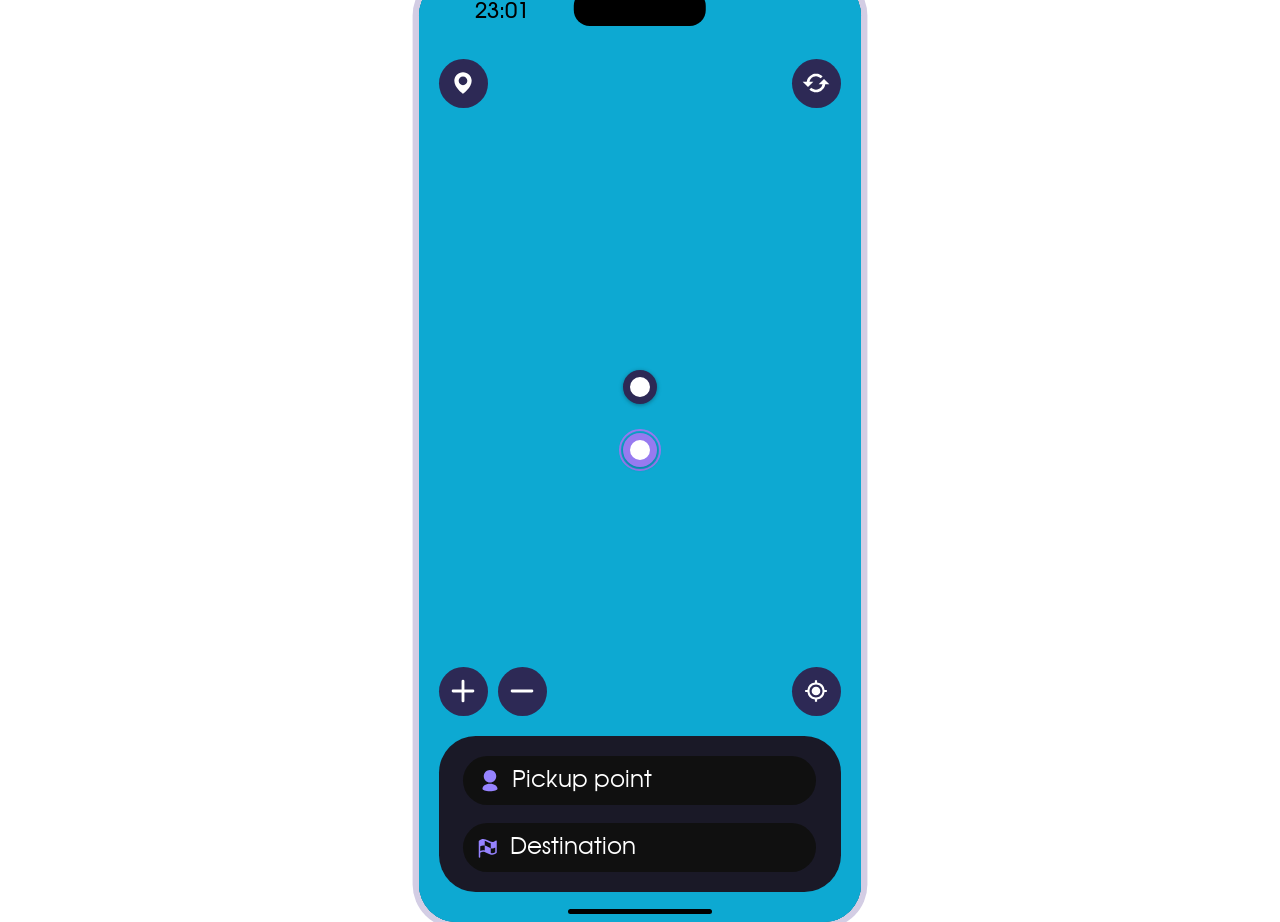
==== commit a27fbad5: "Add files via upload" ====
--- a/mobileapp.html
+++ b/mobileapp.html
@@ -12,14 +12,14 @@
       href="https://fonts.googleapis.com/css2?family=Poppins:ital,wght@0,100;0,200;0,300;0,400;0,500;0,600;0,700;0,800;0,900;1,100;1,200;1,300;1,400;1,500;1,600;1,700;1,800;1,900&display=swap"
       rel="stylesheet"
     />
-    <script type="module" crossorigin src="./assets/mobileapp-Co0peioh.js"></script>
+    <script type="module" crossorigin src="./assets/mobileapp-CMo2nG_3.js"></script>
     <link rel="modulepreload" crossorigin href="./assets/browserPreviewMode-xDjlmL1i.js">
     <link rel="modulepreload" crossorigin href="./assets/heroui-BnVSCtMx.js">
     <link rel="modulepreload" crossorigin href="./assets/react-vendor-Wy4yNGkq.js">
     <link rel="modulepreload" crossorigin href="./assets/leaflet-DrnFszFJ.js">
     <link rel="modulepreload" crossorigin href="./assets/react-icons-B0icOjft.js">
     <link rel="stylesheet" crossorigin href="./assets/leaflet-C3YX7OBR.css">
-    <link rel="stylesheet" crossorigin href="./assets/mobileapp-C7OSKlEK.css">
+    <link rel="stylesheet" crossorigin href="./assets/mobileapp-DfOTBy9_.css">
   </head>
   <body>
     <div id="root"></div>
--- a/assets/mobileapp-DfOTBy9_.css
+++ b/assets/mobileapp-DfOTBy9_.css
@@ -0,0 +1 @@
+.phone-frame{position:absolute;z-index:2;width:27.6rem;height:59rem;border-radius:37.5px;background-color:#000;box-shadow:0 0 .1rem .25rem #050506,0 0 0 .4rem #d3cde4}.phone-content{position:relative;z-index:0;height:100%;width:100%;display:flex;align-items:stretch;justify-content:flex-start;overflow:hidden;border-radius:37.5px}.phone-notch{position:absolute;top:.75rem;left:50%;transform:translate(-50%);height:2.25rem;width:30%;background-color:#000;border-radius:16px;cursor:pointer;z-index:2000}.phone-indicator{position:absolute;left:0;right:0;bottom:.5rem;margin:auto;width:9rem;height:.313rem;z-index:2000;display:flex;align-items:center;justify-content:center;border-radius:2.5px;background:transparent;-webkit-backdrop-filter:grayscale(1) invert(1) contrast(100);backdrop-filter:grayscale(1) invert(1) contrast(100);cursor:pointer}.phone-time{position:absolute;top:0;width:100%;padding:1.2rem 3.5rem;z-index:2000;pointer-events:none;font-weight:500;font-size:1.4rem;color:#000;font-family:var(--tablet-font-family, "Involve", sans-serif)}.taxi-map{flex:1;width:100%;min-width:0;min-height:0;border-radius:0;overflow:hidden;position:relative}.taxi-map__container{width:100%;height:100%}.taxi-map .leaflet-container{z-index:0;font-family:inherit;background-color:var(--taxi-map-bg, #0da9d2)}.taxi-map .leaflet-map-pane,.taxi-map .leaflet-tile-pane{background:transparent}.taxi-map .leaflet-container .leaflet-tile-pane{transform:translateZ(0)}.taxi-map .leaflet-container .leaflet-tile{-webkit-backface-visibility:hidden;backface-visibility:hidden}.taxi-map .leaflet-tile-pane{z-index:1!important}.taxi-map .leaflet-shadow-pane{z-index:2!important}.taxi-map .leaflet-overlay-pane{z-index:3!important}.taxi-map .leaflet-marker-pane{z-index:4!important}.taxi-map .leaflet-tooltip-pane{z-index:5!important}.taxi-map .leaflet-popup-pane{z-index:6!important}.taxi-map .leaflet-control{z-index:7!important}.app{width:100%;height:100%;background-color:var(--tablet-map-bg, #0da9d2);font-family:var(--tablet-font-family, "Involve", sans-serif)}.browser-wrapper{position:absolute;top:0;right:0;bottom:0;left:0;width:100%;height:100%}.map-screen{position:relative;width:100%;height:100%;background-color:var(--tablet-map-bg, #0da9d2);container-type:inline-size;--ms: clamp(.66px, calc(100cqi / 390 * 1.08), 1.4px);--map-gutter: 20px;--map-bar-from-bottom: 30px;--map-bar-pad: 20px;--map-bar-pad-x: calc(20 * var(--ms));--map-gap-controls-bar: 20px;--map-quick-gap: calc(10 * var(--ms));--map-top-bar: calc(66 * var(--ms));--map-bar-gap: calc(15 * var(--ms));--map-control-row-h: calc(40 * var(--ms));--map-btn-size: calc(40 * var(--ms));--map-action-btn-h: calc(40 * var(--ms));--map-control-btn-pad: 5px;--map-control-icon-max: max( 4px, calc(var(--map-btn-size) - 2 * var(--map-control-btn-pad)) );--map-bar-h-default: calc( 2 * var(--map-bar-pad) + 2 * var(--map-action-btn-h) + var(--map-bar-gap) );--map-bar-h-expanded: calc( var(--map-bar-h-default) + var(--map-action-btn-h) + var(--map-bar-gap) );--map-controls-bottom: calc( var(--map-bar-from-bottom) + var(--map-bar-h-default) + var(--map-gap-controls-bar) );--map-controls-bottom-expanded: calc( var(--map-bar-from-bottom) + var(--map-bar-h-expanded) + var(--map-gap-controls-bar) );--map-safe-top: calc(var(--map-top-bar) + var(--map-control-row-h) + 8px);--map-safe-bottom: calc( var(--map-controls-bottom) + var(--map-control-row-h) );--map-safe-bottom-expanded: calc( var(--map-controls-bottom-expanded) + var(--map-control-row-h) )}@supports (width: round(nearest,10px,2px)){.map-screen{--map-control-icon-max: max( 4px, round(nearest, calc(var(--map-btn-size) - 2 * var(--map-control-btn-pad)), 2px) )}}.map-screen button{text-transform:none}.map-screen button:hover{filter:none}.map-screen button.map-screen__next-btn:hover:not(:disabled){font-weight:500}.map-screen__container{width:100%;height:100%;background-color:var(--tablet-map-bg, #0da9d2)}.map-screen__container.leaflet-container{background-color:var(--tablet-map-bg, #0da9d2)}.map-screen__container.leaflet-container .leaflet-tile-pane{transform:translateZ(0)}.map-screen__container.leaflet-container .leaflet-tile{-webkit-backface-visibility:hidden;backface-visibility:hidden}.map-screen__container.leaflet-container .leaflet-marker-pane .map-screen-driver-marker-icon{transition:transform .22s linear;will-change:transform}.map-screen__container.leaflet-container .leaflet-marker-pane{overflow:visible}.map-screen__top-controls{position:absolute;top:var(--map-top-bar);left:0;right:0;width:100%;padding:0 var(--map-gutter);box-sizing:border-box;display:flex;justify-content:space-between;align-items:center;z-index:700;pointer-events:none}.map-screen__top-controls>*{pointer-events:auto}.map-screen__quick-locations-stack{--quick-poi-count: 5;position:relative;display:flex;flex-direction:column;align-items:flex-start;gap:var(--map-quick-gap);max-width:calc(100% - var(--map-btn-size) - var(--map-quick-gap));box-sizing:border-box;flex-shrink:1;min-width:0}.map-screen__quick-locations-toggle{flex-shrink:0}.map-screen__location-btn.map-screen__quick-locations-toggle--open svg{width:min(calc(26 * var(--ms)),var(--map-control-icon-max));height:min(calc(26 * var(--ms)),var(--map-control-icon-max))}.map-screen__quick-locations-col-clip{max-height:0;width:var(--map-btn-size);overflow-y:clip;overflow-x:visible;box-sizing:border-box;transition:max-height .35s ease-in-out;pointer-events:none;flex-shrink:0}.map-screen__quick-locations-col-clip--open{max-height:calc(var(--quick-poi-count) * var(--map-btn-size) + (var(--quick-poi-count) - 1) * var(--map-quick-gap));pointer-events:auto}.map-screen__quick-locations-col-inner{display:flex;flex-direction:column;align-items:flex-start;gap:var(--map-quick-gap);width:var(--map-btn-size);flex-shrink:0;box-sizing:border-box}.map-screen__quick-location-btn{position:relative;width:var(--map-btn-size);height:var(--map-btn-size);min-width:var(--map-btn-size);min-height:var(--map-btn-size);max-width:var(--map-btn-size);padding:var(--map-control-btn-pad);margin:0;border:none;outline:none;box-sizing:border-box;border-radius:50%;background-color:var(--tablet-panel-containers);background-image:none;color:var(--tablet-white, #ffffff);cursor:pointer;display:flex;align-items:center;justify-content:center;font-size:0;line-height:0;overflow:hidden}.map-screen__quick-location-tooltip-floating{position:absolute;left:calc(var(--map-btn-size) + var(--map-quick-gap));transform:translateY(-50%);display:inline-flex;align-items:center;justify-content:center;height:calc(30 * var(--ms));padding:0 10px;box-sizing:border-box;border-radius:calc(15 * var(--ms));background-color:var(--tablet-panel-containers);color:var(--tablet-white, #ffffff);font-family:var(--tablet-font-family, "Involve", sans-serif);font-size:calc(19 * var(--ms));font-weight:400;line-height:1;white-space:nowrap;pointer-events:none;z-index:1100;box-shadow:0 3px 13px #0000004d}.map-screen__quick-location-icon-slot{display:flex;align-items:center;justify-content:center;flex-shrink:0;pointer-events:none;color:inherit}.map-screen__quick-location-icon-slot svg{width:min(calc(20 * var(--ms)),var(--map-control-icon-max));height:min(calc(20 * var(--ms)),var(--map-control-icon-max));display:block;flex-shrink:0}.map-screen__quick-location-icon-slot .map-screen__quick-location-img{width:min(calc(20 * var(--ms)),var(--map-control-icon-max));height:min(calc(20 * var(--ms)),var(--map-control-icon-max));display:block;flex-shrink:0;object-fit:contain;filter:brightness(0) invert(1)}.map-screen__quick-location-placeholder{display:block;width:min(calc(20 * var(--ms)),var(--map-control-icon-max));height:min(calc(20 * var(--ms)),var(--map-control-icon-max));border-radius:50%;background:var(--tablet-white, #ffffff);flex-shrink:0}.map-screen__quick-location-btn:hover:not(:disabled){background-color:transparent;background-image:var(--tablet-gradient-highlight);background-size:100% 100%;background-position:50% 0%;background-repeat:no-repeat;border:none;outline:none;box-shadow:none;color:var(--tablet-white, #ffffff)}.map-screen__quick-location-btn:active:not(:disabled){background-color:transparent;background-image:var(--tablet-gradient-highlight);background-size:100% 100%;background-position:50% 0%;background-repeat:no-repeat;opacity:.9;color:var(--tablet-white, #ffffff)}.map-screen__quick-location-btn[data-pulse=true]{animation:map-screen-map-control-pulse .5s ease-out}.map-screen__map-controls{position:absolute;left:0;right:0;width:100%;padding:0 var(--map-gutter);box-sizing:border-box;bottom:var(--map-controls-bottom);display:flex;justify-content:space-between;align-items:center;z-index:500;pointer-events:none;transition:bottom .35s ease-out}.map-screen--bottom-expanded .map-screen__map-controls{bottom:var(--map-controls-bottom-expanded)}.map-screen__map-controls>*{pointer-events:auto}.map-screen__controls-center-dot{position:absolute;top:var(--map-top-bar);bottom:var(--map-controls-bottom);left:0;right:0;width:100%;padding:0 var(--map-gutter);box-sizing:border-box;display:flex;align-items:center;justify-content:center;z-index:500;pointer-events:none;transition:bottom .35s ease-out}.map-screen--bottom-expanded .map-screen__controls-center-dot{bottom:var(--map-controls-bottom-expanded)}.map-screen__controls-center-dot-inner{width:calc(28 * var(--ms));height:calc(28 * var(--ms));border-radius:50%;background-color:var(--tablet-white, #ffffff);border:max(4px,calc(6 * var(--ms))) solid var(--tablet-panel-containers);box-sizing:border-box;box-shadow:0 1px 4px #00000059}.map-screen .map-screen-marker-leaflet-wrap{position:relative;width:100%;height:100%;display:flex;align-items:center;justify-content:center;box-sizing:border-box}.map-screen .map-screen-player-ping-ring{position:absolute;top:50%;left:50%;width:calc(34 * var(--ms));height:calc(34 * var(--ms));margin:0;border:calc(2 * var(--ms)) solid #977af0;border-radius:50%;transform:translate(-50%,-50%);transform-origin:center center;pointer-events:none;box-sizing:border-box;animation:map-screen-player-ping 1.5s cubic-bezier(0,0,.2,1) infinite}@keyframes map-screen-player-ping{0%{transform:translate(-50%,-50%);width:calc(34 * var(--ms));height:calc(34 * var(--ms));opacity:.9}to{transform:translate(-50%,-50%);width:calc(34 * 1.8 * var(--ms));height:calc(34 * 1.8 * var(--ms));opacity:0}}.map-screen .map-screen-player-marker-inner{position:relative;z-index:1;width:calc(28 * var(--ms));height:calc(28 * var(--ms));border-radius:50%;background:var(--tablet-white, #ffffff);border:max(4px,calc(6 * var(--ms))) solid #977af0;box-sizing:border-box;box-shadow:0 1px 4px #00000059}.map-screen .map-screen-marker-disc{width:calc(40 * var(--ms));height:calc(40 * var(--ms));border-radius:50%;background:var(--tablet-button-fill, #18171f);border:calc(4 * var(--ms)) solid #977af0;box-sizing:border-box;display:flex;align-items:center;justify-content:center;flex-shrink:0}.map-screen .map-screen-marker-disc--driver{background:var(--tablet-panels, #18171f)}.map-screen .map-screen-marker-disc svg,.map-screen .map-screen-marker-disc .map-screen-marker-poi-img{display:block;flex-shrink:0;shape-rendering:geometricPrecision}.map-screen .map-screen-marker-disc .map-screen-marker-poi-img{filter:brightness(0) invert(1);object-fit:contain}.map-screen-marker-poi-img.map-screen-marker-poi-img--fail{display:none!important}.map-screen .map-screen-marker-disc .map-screen-marker-poi-placeholder{display:block;box-sizing:border-box;flex-shrink:0;border-radius:50%;background:var(--tablet-white, #ffffff)}.map-screen .map-screen-marker-disc .map-screen-marker-poi-placeholder--img-fallback{display:none}.map-screen .map-screen-marker-disc .map-screen-marker-poi-img.map-screen-marker-poi-img--fail+.map-screen-marker-poi-placeholder--img-fallback{display:block}.map-screen .map-screen-marker-disc--pickup svg,.map-screen .map-screen-marker-disc--pickup .map-screen-marker-poi-img,.map-screen .map-screen-marker-disc--pickup .map-screen-marker-poi-placeholder[data-px="30"]{width:calc(30 * var(--ms))!important;height:calc(30 * var(--ms))!important}.map-screen .map-screen-marker-disc--driver svg{width:calc(23 * var(--ms))!important;height:calc(23 * var(--ms))!important}.map-screen .map-screen-marker-disc--destination svg,.map-screen .map-screen-marker-disc--reached svg,.map-screen .map-screen-marker-disc--destination .map-screen-marker-poi-img,.map-screen .map-screen-marker-disc--destination .map-screen-marker-poi-placeholder[data-px="20"]{width:calc(20 * var(--ms))!important;height:calc(20 * var(--ms))!important}.map-screen .map-screen-marker-disc--cancelled svg{width:calc(18 * var(--ms))!important;height:calc(18 * var(--ms))!important}@supports (width: round(nearest,10px,2px)){.map-screen .map-screen-marker-disc--pickup svg,.map-screen .map-screen-marker-disc--pickup .map-screen-marker-poi-img,.map-screen .map-screen-marker-disc--pickup .map-screen-marker-poi-placeholder[data-px="30"]{width:round(nearest,calc(30 * var(--ms)),2px)!important;height:round(nearest,calc(30 * var(--ms)),2px)!important}.map-screen .map-screen-marker-disc--driver svg{width:round(nearest,calc(23 * var(--ms)),2px)!important;height:round(nearest,calc(23 * var(--ms)),2px)!important}.map-screen .map-screen-marker-disc--destination svg,.map-screen .map-screen-marker-disc--reached svg,.map-screen .map-screen-marker-disc--destination .map-screen-marker-poi-img,.map-screen .map-screen-marker-disc--destination .map-screen-marker-poi-placeholder[data-px="20"]{width:round(nearest,calc(20 * var(--ms)),2px)!important;height:round(nearest,calc(20 * var(--ms)),2px)!important}.map-screen .map-screen-marker-disc--cancelled svg{width:round(nearest,calc(18 * var(--ms)),2px)!important;height:round(nearest,calc(18 * var(--ms)),2px)!important}.map-screen__ordering-eta-marker--taxi svg{width:round(nearest,calc(23 * var(--ms)),2px);height:round(nearest,calc(23 * var(--ms)),2px)}.map-screen__ordering-eta-marker--pickup svg{width:round(nearest,calc(30 * var(--ms)),2px);height:round(nearest,calc(30 * var(--ms)),2px)}.map-screen__ordering-eta-marker--reached svg{width:round(nearest,calc(22 * var(--ms)),2px);height:round(nearest,calc(22 * var(--ms)),2px)}}@keyframes map-screen-destination-bounce{0%,20%,50%,80%,to{transform:translateY(0)}40%{transform:translateY(calc(-12 * var(--ms)))}60%{transform:translateY(calc(-6 * var(--ms)))}}.map-screen .map-screen-destination-bounce{display:flex;align-items:center;justify-content:center;animation:map-screen-destination-bounce 2s ease infinite}.map-screen__safe-space-preview{position:absolute;top:var(--map-safe-top);right:var(--map-gutter);bottom:var(--map-safe-bottom);left:var(--map-gutter);background:transparent;box-sizing:border-box;z-index:450;pointer-events:none;transition:bottom .35s ease-out}.map-screen--bottom-expanded .map-screen__safe-space-preview{bottom:var(--map-safe-bottom-expanded)}.map-screen__reset-overlay{position:absolute;top:0;right:0;bottom:0;left:0;background-color:var(--tablet-bg);opacity:0;z-index:600;pointer-events:none;transition:opacity .2s ease}.map-screen__reset-overlay--visible{opacity:.85;pointer-events:auto}.map-screen__refresh-btn-wrap{position:absolute;top:var(--map-top-bar);right:var(--map-gutter);z-index:1000;pointer-events:auto}.map-screen__top-controls-spacer{width:var(--map-btn-size);height:var(--map-btn-size);flex-shrink:0;pointer-events:none}.map-screen__zoom-controls{display:flex;flex-direction:row;gap:10px}.map-screen__zoom-btn,.map-screen__location-btn,.map-screen__refresh-btn{width:var(--map-btn-size);height:var(--map-btn-size);min-width:var(--map-btn-size);min-height:var(--map-btn-size);padding:var(--map-control-btn-pad);margin:0;border:none;border-radius:50%;background-color:var(--tablet-panel-containers);background-image:none;opacity:1;color:var(--tablet-white);cursor:pointer;display:flex;align-items:center;justify-content:center;box-sizing:border-box;font-size:0;line-height:0;overflow:hidden}.map-screen__zoom-btn:hover:not(:disabled),.map-screen__location-btn:hover:not(.map-screen__quick-locations-toggle),.map-screen__refresh-btn:hover{background-color:transparent;background-image:var(--tablet-gradient-highlight);background-size:100% 100%;background-position:50% 0%;background-repeat:no-repeat;border:none;outline:none;box-shadow:none;color:var(--tablet-white);font-weight:500}.map-screen__location-btn.map-screen__quick-locations-toggle:hover{background-color:transparent;background-image:var(--tablet-gradient-highlight);background-size:100% 100%;background-position:50% 0%;background-repeat:no-repeat;border:none;outline:none;box-shadow:none;color:var(--tablet-white);font-weight:500}.map-screen__zoom-btn:active:not(:disabled),.map-screen__location-btn:active:not(.map-screen__quick-locations-toggle),.map-screen__refresh-btn:active{background-color:transparent;background-image:var(--tablet-gradient-highlight);background-size:100% 100%;background-position:50% 0%;background-repeat:no-repeat;opacity:.9;color:var(--tablet-white)}.map-screen__zoom-btn:disabled:hover{background-color:var(--tablet-panel-containers);background-image:none;filter:brightness(.65)}.map-screen__zoom-btn[data-pulse=true],.map-screen__location-btn[data-pulse=true],.map-screen__refresh-btn[data-pulse=true]{animation:map-screen-map-control-pulse .5s ease-out}@keyframes map-screen-map-control-pulse{0%,42%{background-color:var(--tablet-white, #ffffff);background-image:none;color:var(--tablet-main-highlight);font-weight:500}}@keyframes map-screen-click-pulse-overlay{0%,42%{opacity:1}to{opacity:0}}@keyframes map-screen-click-pulse-color{0%,42%{color:var(--tablet-main-highlight);font-weight:500}}.map-screen__zoom-btn:disabled{opacity:1;cursor:default;filter:brightness(.65)}.map-screen__location-btn svg{width:min(calc(22 * var(--ms)),var(--map-control-icon-max));height:min(calc(22 * var(--ms)),var(--map-control-icon-max));display:block;flex-shrink:0;pointer-events:none;shape-rendering:geometricPrecision}.map-screen__refresh-btn svg{width:min(calc(26 * var(--ms)),var(--map-control-icon-max));height:min(calc(26 * var(--ms)),var(--map-control-icon-max));display:block;flex-shrink:0;pointer-events:none;shape-rendering:geometricPrecision}.map-screen__zoom-btn svg{width:min(calc(28 * var(--ms)),var(--map-control-icon-max));height:min(calc(28 * var(--ms)),var(--map-control-icon-max));flex-shrink:0;pointer-events:none;display:block;shape-rendering:geometricPrecision}.map-screen__bottom-bar{position:absolute;left:0;right:0;bottom:var(--map-bar-from-bottom);width:100%;padding:0 var(--map-gutter);box-sizing:border-box;z-index:1000}.map-screen__bottom-bar-inner{width:100%;box-sizing:border-box;background-color:var(--tablet-panels);opacity:1;padding:var(--map-bar-pad) var(--map-bar-pad-x);border-radius:calc(30 * var(--ms));font-size:calc(19 * var(--ms));display:flex;flex-direction:column;gap:var(--map-bar-gap);height:var(--map-bar-h-default);overflow:hidden;transition:height .35s ease-out}.map-screen__bottom-bar-inner--no-drivers{flex-direction:row;justify-content:center;align-items:center;border-radius:calc(40 * var(--ms))}.map-screen__bottom-bar-inner--with-next{gap:var(--map-bar-gap);height:var(--map-bar-h-expanded)}.map-screen__next-btn-wrapper{overflow:hidden;max-height:0;min-height:0;opacity:0;margin-top:calc(-1 * var(--map-bar-gap));transition:max-height .35s ease-out,opacity .3s ease-out,margin-top .35s ease-out}.map-screen__next-btn-wrapper--visible{max-height:var(--map-action-btn-h);opacity:1;margin-top:0}.map-screen__next-btn{width:100%;height:var(--map-action-btn-h);box-sizing:border-box;border-radius:calc(20 * var(--ms));cursor:pointer;display:flex;align-items:center;justify-content:center;font-family:var(--tablet-font-family, "Involve", sans-serif);font-weight:500;font-size:calc(19 * var(--ms));color:var(--tablet-white, #ffffff);position:relative;overflow:hidden}.map-screen__next-btn[data-pulse=true],.map-screen__order-taxi-btn[data-pulse=true],.map-screen__ordering-back-btn.map-screen__ordering-back-btn--gradient-cta[data-pulse=true],.map-screen__ordering-cancel-order-btn[data-pulse=true]{animation:map-screen-click-pulse-color .5s ease-out}.map-screen__next-btn[data-pulse=true]:after,.map-screen__order-taxi-btn[data-pulse=true]:after,.map-screen__ordering-timed-out-actions .map-screen__order-taxi-btn[data-pulse=true]:after,.map-screen__ordering-back-btn.map-screen__ordering-back-btn--gradient-cta[data-pulse=true]:after,.map-screen__ordering-cancel-order-btn[data-pulse=true]:after{animation:map-screen-click-pulse-overlay .5s ease-out}.map-screen__bottom-bar-inner--with-message{gap:var(--map-bar-gap);height:var(--map-bar-h-expanded)}.map-screen__bottom-bar-inner--ordering{height:var(--map-bar-h-default)}.map-screen__message-wrap{width:100%;position:relative;height:calc(152 * var(--ms));box-sizing:border-box;border-radius:calc(13 * var(--ms));padding:10px;background:var(--tablet-background)}.map-screen__message-textarea{display:block;width:100%;height:100%;box-sizing:border-box;padding:0;background:transparent;border:none;color:var(--tablet-white, #ffffff);font-family:var(--tablet-font-family, "Involve", sans-serif);font-size:calc(19 * var(--ms));font-weight:400;resize:none;overflow-y:scroll;scrollbar-width:none;-ms-overflow-style:none}.map-screen__message-textarea--with-scrollbar{padding-right:15px}.map-screen__message-textarea::-webkit-scrollbar{display:none}.map-screen__message-textarea-scrollbar{position:absolute;top:10px;right:10px;bottom:10px;width:10px;background-color:var(--tablet-highlight-hover2);border-radius:40px;flex-shrink:0;overflow:hidden;pointer-events:none}.map-screen__message-textarea-scrollbar-thumb{position:absolute;left:0;width:100%;background-color:var(--tablet-highlight-full);border-radius:40px;min-height:20px;cursor:grab;pointer-events:auto;-webkit-user-select:none;user-select:none}.map-screen__message-textarea-scrollbar-thumb:active{cursor:grabbing}.map-screen__message-textarea::placeholder{color:var(--tablet-white);font-size:calc(18 * var(--ms));white-space:normal;font-weight:400;opacity:1}.map-screen__message-textarea:focus{outline:none}.map-screen__message-textarea::selection{background:var(--tablet-highlight-full);color:var(--tablet-white)}.map-screen__message-textarea::-moz-selection{background:var(--tablet-highlight-full);color:var(--tablet-white)}.map-screen__message-actions{display:flex;width:100%;gap:10px;align-items:center}.map-screen__message-actions .map-screen__back-btn{flex:0 0 calc((100% - 10px) / 3);min-width:0}.map-screen__message-actions .map-screen__order-taxi-btn{flex:0 0 calc((100% - 10px) * 2 / 3);min-width:0}.map-screen__message-actions .map-screen__back-btn,.map-screen__message-actions .map-screen__order-taxi-btn,.map-screen__ordering-timed-out-actions .map-screen__back-btn,.map-screen__ordering-timed-out-actions .map-screen__order-taxi-btn{padding:0 5px;font-size:calc(19 * var(--ms));gap:calc(6 * var(--ms))}.map-screen__back-btn{flex:0 0 168px;height:var(--map-action-btn-h);padding:0 10px;box-sizing:border-box;border:none;border-radius:calc(20 * var(--ms));background-color:var(--tablet-highlight-hover, #382E6F);color:var(--tablet-white, #ffffff);font-family:var(--tablet-font-family, "Involve", sans-serif);font-size:calc(19 * var(--ms));font-weight:400;cursor:pointer;display:flex;align-items:center;justify-content:center;position:relative;overflow:hidden}.map-screen__back-btn:hover:before{content:"";position:absolute;top:0;right:0;bottom:0;left:0;border-radius:calc(20 * var(--ms));border:1.5px solid transparent;background:var(--tablet-gradient-highlight) padding-box,var(--tablet-gradient-border-rim) border-box,var(--tablet-gradient-highlight) border-box;background-size:100% 100%,100% 100%,100% 100%;background-position:50% 0%,50% 0%,50% 0%;background-repeat:no-repeat;background-clip:padding-box,border-box,border-box;background-origin:border-box;box-shadow:inset 0 0 0 1.5px #9683ff1a;z-index:0;pointer-events:none}.map-screen__back-btn:hover{font-weight:500;color:var(--tablet-white, #ffffff)}.map-screen__back-btn:after{content:"";position:absolute;top:0;right:0;bottom:0;left:0;border-radius:calc(20 * var(--ms));background:var(--tablet-white, #ffffff);opacity:0;pointer-events:none;z-index:1}.map-screen__back-btn[data-pulse=true]{animation:map-screen-click-pulse-color .5s ease-out}.map-screen__back-btn[data-pulse=true]:after{animation:map-screen-click-pulse-overlay .5s ease-out}.map-screen__pill-btn-fg{position:relative;z-index:2;font-weight:inherit}.map-screen__order-taxi-btn{flex:1 1 0;min-width:0;height:var(--map-action-btn-h);padding:0 10px;box-sizing:border-box;border-radius:calc(20 * var(--ms));color:var(--tablet-white, #ffffff);font-family:var(--tablet-font-family, "Involve", sans-serif);font-size:calc(19 * var(--ms));font-weight:500;cursor:pointer;display:flex;align-items:center;justify-content:center;gap:calc(6 * var(--ms));white-space:nowrap;position:relative;overflow:hidden}.map-screen__order-taxi-btn>*{position:relative;z-index:2}.map-screen__order-taxi-btn:hover:not(:disabled) .map-screen__order-taxi-btn-icon{color:var(--tablet-main-highlight)}.map-screen__order-taxi-btn-icon{flex-shrink:0;display:inline-flex;align-items:center;justify-content:center;width:calc(26 * var(--ms));height:calc(26 * var(--ms));font-size:0;line-height:0;color:inherit}.map-screen__order-taxi-btn-icon svg{width:calc(22 * var(--ms));height:calc(22 * var(--ms))}.map-screen__ordering-status,.map-screen__ordering-back-btn{width:100%;height:var(--map-action-btn-h);border-radius:calc(20 * var(--ms))}.map-screen__ordering-status{padding:0 16px;background:transparent;color:var(--tablet-white, #ffffff);display:flex;align-items:center;justify-content:center;gap:calc(12 * var(--ms));font-family:var(--tablet-font-family, "Involve", sans-serif);font-size:calc(19 * var(--ms));font-weight:400;text-align:center;white-space:nowrap}.map-screen__ordering-timed-out-icon,.map-screen__ordering-accepted-icon{flex-shrink:0;display:inline-flex;font-size:calc(20 * var(--ms));color:#977af0}.map-screen__ordering-cancel-btn{width:100%;height:var(--map-action-btn-h);border-radius:calc(20 * var(--ms));padding:0 16px;border:none;background:transparent;color:#977af0;font-family:var(--tablet-font-family, "Involve", sans-serif);font-size:calc(19 * var(--ms));font-weight:400;cursor:pointer;display:flex;align-items:center;justify-content:center;box-shadow:0 0 0 2px var(--tablet-highlight-hover, #4C3E87)}.map-screen__ordering-cancel-btn:hover:not(:disabled){box-shadow:0 0 0 2px var(--tablet-main-highlight);color:var(--tablet-main-highlight)}.map-screen__ordering-cancel-btn:disabled{cursor:default;opacity:1;filter:brightness(.85)}.map-screen__ordering-timed-out-actions{display:flex;width:100%;gap:10px;align-items:center}.map-screen__ordering-timed-out-actions .map-screen__back-btn{flex:0 0 calc((100% - 10px) / 3);min-width:0}.map-screen__ordering-timed-out-actions .map-screen__order-taxi-btn{flex:0 0 calc((100% - 10px) * 2 / 3);min-width:0}.map-screen__ordering-status-label{display:inline-flex;align-items:center;white-space:nowrap;transform:translateY(-1px)}.map-screen__ordering-loader{width:calc(22 * var(--ms));height:calc(22 * var(--ms));border-radius:50%;display:inline-block;position:relative;border-top:2px solid #977AF0;border-right:2px solid transparent;box-sizing:border-box;animation:map-screen-ordering-rotation 1s linear infinite;flex-shrink:0}.map-screen__ordering-loader:after{content:"";box-sizing:border-box;position:absolute;left:0;top:0;width:calc(22 * var(--ms));height:calc(22 * var(--ms));border-radius:50%;border-bottom:2px solid #977AF0;border-left:2px solid transparent}@keyframes map-screen-ordering-rotation{0%{transform:rotate(0)}to{transform:rotate(360deg)}}.map-screen__ordering-back-btn{padding:0 16px;box-sizing:border-box;border:none;background-color:var(--tablet-highlight-hover, #4C3E87);color:var(--tablet-white, #ffffff);font-family:var(--tablet-font-family, "Involve", sans-serif);font-size:calc(19 * var(--ms));font-weight:400;cursor:pointer;display:flex;align-items:center;justify-content:center;text-align:center;position:relative;overflow:hidden}.map-screen__ordering-back-btn:after{content:"";position:absolute;top:0;right:0;bottom:0;left:0;border-radius:calc(20 * var(--ms));background:var(--tablet-white, #ffffff);opacity:0;pointer-events:none;z-index:1}.map-screen__ordering-back-btn:hover:not(.map-screen__ordering-back-btn--gradient-cta):before{content:"";position:absolute;top:0;right:0;bottom:0;left:0;border-radius:calc(20 * var(--ms));border:none;background:var(--tablet-white, #ffffff);box-shadow:none;background-size:auto;background-clip:border-box;background-origin:border-box;z-index:0;pointer-events:none}.map-screen__ordering-back-btn:hover:not(.map-screen__ordering-back-btn--gradient-cta){font-weight:500;color:var(--tablet-main-highlight)}.map-screen__ordering-back-btn[data-pulse=true]:not(.map-screen__ordering-back-btn--gradient-cta){animation:map-screen-click-pulse-color .5s ease-out}.map-screen__ordering-back-btn[data-pulse=true]:not(.map-screen__ordering-back-btn--gradient-cta):after{animation:map-screen-click-pulse-overlay .5s ease-out}.map-screen__ordering-back-btn.map-screen__ordering-back-btn--gradient-cta{color:var(--tablet-white, #ffffff);font-weight:500;background:transparent}.map-screen__next-btn,.map-screen__order-taxi-btn,.map-screen__ordering-timed-out-actions .map-screen__order-taxi-btn,.map-screen__ordering-back-btn.map-screen__ordering-back-btn--gradient-cta,.map-screen__ordering-cancel-order-btn{border:none;background:transparent;box-shadow:none}.map-screen__next-btn:before,.map-screen__order-taxi-btn:before,.map-screen__ordering-timed-out-actions .map-screen__order-taxi-btn:before,.map-screen__ordering-back-btn.map-screen__ordering-back-btn--gradient-cta:before,.map-screen__ordering-cancel-order-btn:before{content:"";position:absolute;top:0;right:0;bottom:0;left:0;border-radius:calc(20 * var(--ms));border:1.5px solid transparent;background:var(--tablet-gradient-highlight) padding-box,var(--tablet-gradient-border-rim) border-box,var(--tablet-gradient-highlight) border-box;background-size:100% 100%,100% 100%,100% 100%;background-position:50% 0%,50% 0%,50% 0%;background-repeat:no-repeat;background-clip:padding-box,border-box,border-box;background-origin:border-box;box-shadow:inset 0 0 0 1.5px #9683ff1a;z-index:0;pointer-events:none}.map-screen__next-btn:hover:not(:disabled):before,.map-screen__order-taxi-btn:hover:not(:disabled):before,.map-screen__ordering-timed-out-actions .map-screen__order-taxi-btn:hover:not(:disabled):before,.map-screen__ordering-back-btn.map-screen__ordering-back-btn--gradient-cta:hover:before,.map-screen__ordering-cancel-order-btn:hover:not(:disabled):before{border:none;background:var(--tablet-white, #ffffff);box-shadow:none;background-size:auto;background-clip:border-box;background-origin:border-box}.map-screen__next-btn[data-pulse=true]:before,.map-screen__order-taxi-btn[data-pulse=true]:before,.map-screen__ordering-timed-out-actions .map-screen__order-taxi-btn[data-pulse=true]:before,.map-screen__ordering-back-btn.map-screen__ordering-back-btn--gradient-cta[data-pulse=true]:before,.map-screen__ordering-cancel-order-btn[data-pulse=true]:before{border:none!important;background:var(--tablet-white, #ffffff)!important;box-shadow:none!important;background-size:auto!important;background-clip:border-box!important;background-origin:border-box!important}.map-screen__back-btn[data-pulse=true]:hover:before{border:none!important;background:var(--tablet-white, #ffffff)!important;box-shadow:none!important;background-size:auto!important;background-clip:border-box!important;background-origin:border-box!important}.map-screen__ordering-back-btn[data-pulse=true]:hover:not(.map-screen__ordering-back-btn--gradient-cta):before{border:none!important;background:var(--tablet-white, #ffffff)!important;box-shadow:none!important;background-size:auto!important;background-clip:border-box!important;background-origin:border-box!important}.map-screen__next-btn:hover:not(:disabled),.map-screen__order-taxi-btn:hover:not(:disabled),.map-screen__ordering-timed-out-actions .map-screen__order-taxi-btn:hover:not(:disabled),.map-screen__ordering-back-btn.map-screen__ordering-back-btn--gradient-cta:hover,.map-screen__ordering-cancel-order-btn:hover:not(:disabled){color:var(--tablet-main-highlight);font-weight:500}.map-screen__next-btn:after,.map-screen__order-taxi-btn:after,.map-screen__ordering-timed-out-actions .map-screen__order-taxi-btn:after,.map-screen__ordering-cancel-order-btn:after{content:"";position:absolute;top:0;right:0;bottom:0;left:0;border-radius:calc(20 * var(--ms));background:var(--tablet-white, #ffffff);opacity:0;pointer-events:none;z-index:1}.map-screen__bottom-bar-inner--ordering-eta{height:var(--map-bar-h-expanded);gap:var(--map-bar-gap)}.map-screen__bottom-bar-inner--reset-confirm{height:var(--map-bar-h-default);min-height:var(--map-bar-h-default);max-height:var(--map-bar-h-default)}.map-screen__ordering-eta-bar-wrap{position:relative;width:100%;min-height:var(--map-action-btn-h);display:flex;align-items:center}.map-screen__ordering-eta-bar{width:100%;height:calc(15 * var(--ms));background:var(--tablet-highlight-full, #9A80FF);border-radius:999px;flex-shrink:0}.map-screen__ordering-eta-bar-fill{position:absolute;left:0;top:50%;height:calc(15 * var(--ms));transform:translateY(-50%);border-radius:999px;background:linear-gradient(90deg,#977af0,#fff);pointer-events:none;z-index:0}.map-screen__ordering-eta-bar-fill--full{width:100%}.map-screen__ordering-eta-marker{position:absolute;top:50%;width:var(--map-action-btn-h);height:var(--map-action-btn-h);border-radius:50%;box-sizing:border-box;display:flex;align-items:center;justify-content:center;transform:translateY(-50%);flex-shrink:0;z-index:1}.map-screen__ordering-eta-marker--taxi{left:0;background:var(--tablet-panels, #18171f);border:calc(4 * var(--ms)) solid #977af0;color:var(--tablet-white, #ffffff)}.map-screen__ordering-eta-marker--taxi svg{display:block;flex-shrink:0;width:calc(23 * var(--ms));height:calc(23 * var(--ms))}.map-screen__ordering-eta-marker--pickup{right:0;background:var(--tablet-button-fill, #18171F);border:calc(4 * var(--ms)) solid #977AF0;color:var(--tablet-white, #ffffff)}.map-screen__ordering-eta-marker--pickup svg{display:block;flex-shrink:0;width:calc(30 * var(--ms));height:calc(30 * var(--ms))}.map-screen__ordering-eta-marker--reached{right:0;left:auto;background:var(--tablet-button-fill, #18171F);border:calc(4 * var(--ms)) solid #977AF0;color:var(--tablet-white, #ffffff);display:flex;align-items:center;justify-content:center}.map-screen__ordering-eta-marker--reached svg{display:block;flex-shrink:0;width:calc(22 * var(--ms));height:calc(22 * var(--ms))}.map-screen__ordering-eta-text{width:100%;text-align:center;background:transparent;font-family:var(--tablet-font-family, "Involve", sans-serif);font-size:calc(19 * var(--ms))}.map-screen__ordering-eta-min{color:#977af0;font-weight:500}.map-screen__ordering-eta-suffix,.map-screen__ordering-eta-almost,.map-screen__ordering-eta-text--status{color:var(--tablet-white, #ffffff);font-weight:400}.map-screen__ordering-cancel-order-btn{width:100%;height:var(--map-action-btn-h);margin-top:auto;box-sizing:border-box;border-radius:calc(20 * var(--ms));padding:0 16px;color:var(--tablet-white, #ffffff);font-family:var(--tablet-font-family, "Involve", sans-serif);font-size:calc(19 * var(--ms));font-weight:500;cursor:pointer;display:flex;align-items:center;justify-content:center;position:relative;overflow:hidden}.map-screen__no-drivers{display:flex;align-items:center;gap:10px}.map-screen__no-drivers-icon{width:calc(76 * var(--ms));height:calc(76 * var(--ms));flex-shrink:0;border-radius:50%;border:2px solid var(--tablet-highlight-full, #9a80ff);background-color:transparent;color:var(--tablet-highlight-full, #9a80ff);display:flex;align-items:center;justify-content:center}.map-screen__no-drivers-icon svg{width:calc(42 * var(--ms));height:calc(42 * var(--ms))}.map-screen__no-drivers-text{display:flex;flex-direction:column;gap:3px;line-height:1.3;font-family:var(--tablet-font-family, "Involve", sans-serif);font-size:calc(19 * var(--ms));font-weight:400;color:var(--tablet-white)}.map-screen__no-drivers-line1,.map-screen__no-drivers-line2{display:block}.map-screen__action-btn{width:100%;height:var(--map-action-btn-h);padding:0 12px;box-sizing:border-box;border:none;border-radius:calc(20 * var(--ms));cursor:pointer;display:flex;align-items:center;gap:calc(3 * var(--ms) + 3px);font-family:var(--tablet-font-family, "Involve", sans-serif);font-weight:400;font-size:calc(19 * var(--ms));color:var(--tablet-white, #ffffff);background-color:var(--tablet-background)}.map-screen__action-btn:hover:not(:disabled) .map-screen__action-btn-icon{color:var(--tablet-white, #ffffff)}.map-screen__action-btn-icon{position:relative;width:calc(20 * var(--ms));height:calc(20 * var(--ms));flex-shrink:0;display:flex;align-items:center;justify-content:center;color:var(--tablet-main-highlight)}.map-screen__action-btn-icon-probe{position:absolute;width:0;height:0;opacity:0;overflow:hidden;pointer-events:none}.map-screen__action-btn-placeholder{display:block;width:calc(20 * var(--ms));height:calc(20 * var(--ms));border-radius:50%;background:var(--tablet-white, #ffffff);flex-shrink:0}.map-screen__action-btn-placeholder--pickup{width:calc(28 * var(--ms));height:calc(28 * var(--ms))}.map-screen__action-btn-icon svg{width:calc(20 * var(--ms));height:calc(20 * var(--ms))}.map-screen__action-btn-icon--pickup{width:calc(24 * var(--ms));height:calc(24 * var(--ms));margin-top:-1px}.map-screen__action-btn-icon--pickup svg{width:calc(28 * var(--ms));height:calc(28 * var(--ms))}.map-screen__action-btn-icon .map-screen__action-btn-icon-mask{display:block;flex-shrink:0;width:calc(20 * var(--ms));height:calc(20 * var(--ms));background-color:currentColor;-webkit-mask-size:contain;mask-size:contain;-webkit-mask-repeat:no-repeat;mask-repeat:no-repeat;-webkit-mask-position:center;mask-position:center}.map-screen__action-btn-icon--pickup .map-screen__action-btn-icon-mask{width:calc(28 * var(--ms));height:calc(28 * var(--ms))}.map-screen__action-btn-icon .map-screen__action-btn-icon-mask--bar-quick{width:min(calc(20 * var(--ms)),20px);height:min(calc(20 * var(--ms)),20px);max-width:100%;max-height:100%}.map-screen__action-btn-icon--pickup .map-screen__action-bar-quick-poi svg{width:min(calc(20 * var(--ms)),20px)!important;height:min(calc(20 * var(--ms)),20px)!important;max-width:100%;max-height:100%}.map-screen__action-btn--destination{gap:calc(6 * var(--ms) + 3px)}.map-screen__action-btn--pickup-selected{background-color:var(--tablet-panel-containers);color:var(--tablet-white)}.map-screen__action-btn--pickup-selected .map-screen__action-btn-icon,.map-screen__action-btn--destination-selected .map-screen__action-btn-icon{color:var(--tablet-white, #ffffff)}.map-screen__action-btn--destination-selected{background-color:var(--tablet-panel-containers);color:var(--tablet-white)}.map-screen__action-btn-label{flex:1;min-width:0;text-align:left;margin-top:-1px;overflow:hidden;text-overflow:ellipsis;white-space:nowrap}.map-screen__action-btn:active{filter:none}.map-screen-player-icon,.map-screen-destination-marker-icon,.map-screen-pickup-marker-icon,.map-screen-driver-marker-icon,.map-screen-reached-marker-icon,.map-screen-cancelled-marker-icon{background:transparent!important;border:none!important;outline:none!important}.map-screen-player-icon:focus,.map-screen-player-icon:focus-visible,.map-screen-player-icon:active,.map-screen-destination-marker-icon:focus,.map-screen-destination-marker-icon:focus-visible,.map-screen-destination-marker-icon:active,.map-screen-pickup-marker-icon:focus,.map-screen-pickup-marker-icon:focus-visible,.map-screen-pickup-marker-icon:active,.map-screen-driver-marker-icon:focus,.map-screen-driver-marker-icon:focus-visible,.map-screen-driver-marker-icon:active,.map-screen-reached-marker-icon:focus,.map-screen-reached-marker-icon:focus-visible,.map-screen-reached-marker-icon:active,.map-screen-cancelled-marker-icon:focus,.map-screen-cancelled-marker-icon:focus-visible,.map-screen-cancelled-marker-icon:active{outline:none!important}.map-screen *:focus,.map-screen *:focus-visible,.map-screen *:active{outline:none!important}.map-screen .leaflet-marker-icon.map-screen-player-icon,.map-screen .leaflet-marker-icon:has(.map-screen-player-marker-inner),.map-screen .leaflet-marker-icon.map-screen-destination-marker-icon,.map-screen .leaflet-marker-icon.map-screen-pickup-marker-icon,.map-screen .leaflet-marker-icon.map-screen-driver-marker-icon,.map-screen .leaflet-marker-icon.map-screen-reached-marker-icon,.map-screen .leaflet-marker-icon.map-screen-cancelled-marker-icon{outline:none!important;border:none!important;overflow:visible!important}.map-screen .leaflet-tooltip.map-screen-marker-tooltip{box-sizing:border-box;width:auto;min-height:calc(30 * var(--ms));padding:0 10px;margin:0!important;border:none;border-radius:calc(15 * var(--ms));background:var(--tablet-highlight-full, #9A80FF);color:var(--tablet-white, #ffffff);font-family:var(--tablet-font-family, "Involve", sans-serif);font-size:calc(19 * var(--ms));font-weight:400;line-height:calc(30 * var(--ms));white-space:nowrap;display:inline-flex;align-items:center;justify-content:center;box-shadow:0 3px 13px #0000004d;opacity:1}.map-screen .leaflet-tooltip.map-screen-marker-tooltip:before{display:none}@supports (width: round(nearest,10px,2px)){@keyframes map-screen-player-ping{0%{transform:translate(-50%,-50%);width:round(nearest,calc(34 * var(--ms)),2px);height:round(nearest,calc(34 * var(--ms)),2px);opacity:.9}to{transform:translate(-50%,-50%);width:round(nearest,calc(34 * 1.8 * var(--ms)),2px);height:round(nearest,calc(34 * 1.8 * var(--ms)),2px);opacity:0}}.map-screen .map-screen-player-ping-ring{width:round(nearest,calc(34 * var(--ms)),2px);height:round(nearest,calc(34 * var(--ms)),2px)}.map-screen .map-screen-player-marker-inner,.map-screen__controls-center-dot-inner{width:round(nearest,calc(28 * var(--ms)),2px);height:round(nearest,calc(28 * var(--ms)),2px)}.map-screen .map-screen-marker-disc{width:round(nearest,calc(40 * var(--ms)),2px);height:round(nearest,calc(40 * var(--ms)),2px)}.map-screen__location-btn.map-screen__quick-locations-toggle--open svg{width:round(nearest,min(calc(26 * var(--ms)),var(--map-control-icon-max)),2px);height:round(nearest,min(calc(26 * var(--ms)),var(--map-control-icon-max)),2px)}.map-screen__quick-location-icon-slot svg{width:round(nearest,min(calc(20 * var(--ms)),var(--map-control-icon-max)),2px);height:round(nearest,min(calc(20 * var(--ms)),var(--map-control-icon-max)),2px)}.map-screen__quick-location-icon-slot .map-screen__quick-location-img,.map-screen__quick-location-placeholder{width:round(nearest,min(calc(20 * var(--ms)),var(--map-control-icon-max)),2px);height:round(nearest,min(calc(20 * var(--ms)),var(--map-control-icon-max)),2px)}.map-screen__location-btn svg{width:round(nearest,min(calc(22 * var(--ms)),var(--map-control-icon-max)),2px);height:round(nearest,min(calc(22 * var(--ms)),var(--map-control-icon-max)),2px)}.map-screen__refresh-btn svg{width:round(nearest,min(calc(26 * var(--ms)),var(--map-control-icon-max)),2px);height:round(nearest,min(calc(26 * var(--ms)),var(--map-control-icon-max)),2px)}.map-screen__zoom-btn svg{width:round(nearest,min(calc(28 * var(--ms)),var(--map-control-icon-max)),2px);height:round(nearest,min(calc(28 * var(--ms)),var(--map-control-icon-max)),2px)}.map-screen__order-taxi-btn-icon{width:round(nearest,calc(26 * var(--ms)),2px);height:round(nearest,calc(26 * var(--ms)),2px)}.map-screen__order-taxi-btn-icon svg{width:round(nearest,calc(22 * var(--ms)),2px);height:round(nearest,calc(22 * var(--ms)),2px)}.map-screen__no-drivers-icon{width:round(nearest,calc(76 * var(--ms)),2px);height:round(nearest,calc(76 * var(--ms)),2px)}.map-screen__no-drivers-icon svg{width:round(nearest,calc(42 * var(--ms)),2px);height:round(nearest,calc(42 * var(--ms)),2px)}.map-screen__action-btn-icon{width:round(nearest,calc(20 * var(--ms)),2px);height:round(nearest,calc(20 * var(--ms)),2px)}.map-screen__action-btn-icon svg{width:round(nearest,calc(20 * var(--ms)),2px);height:round(nearest,calc(20 * var(--ms)),2px)}.map-screen__action-btn-icon--pickup{width:round(nearest,calc(24 * var(--ms)),2px);height:round(nearest,calc(24 * var(--ms)),2px)}.map-screen__action-btn-icon--pickup svg{width:round(nearest,calc(28 * var(--ms)),2px);height:round(nearest,calc(28 * var(--ms)),2px)}.map-screen__action-btn-icon .map-screen__action-btn-icon-mask{width:round(nearest,calc(20 * var(--ms)),2px);height:round(nearest,calc(20 * var(--ms)),2px)}.map-screen__action-btn-icon--pickup .map-screen__action-btn-icon-mask{width:round(nearest,calc(28 * var(--ms)),2px);height:round(nearest,calc(28 * var(--ms)),2px)}.map-screen__action-btn-icon .map-screen__action-btn-icon-mask--bar-quick{width:min(round(nearest,calc(20 * var(--ms)),2px),20px);height:min(round(nearest,calc(20 * var(--ms)),2px),20px)}.map-screen__action-btn-icon--pickup .map-screen__action-bar-quick-poi svg{width:min(round(nearest,calc(20 * var(--ms)),2px),20px)!important;height:min(round(nearest,calc(20 * var(--ms)),2px),20px)!important}.map-screen__action-btn-placeholder{width:round(nearest,calc(20 * var(--ms)),2px);height:round(nearest,calc(20 * var(--ms)),2px)}.map-screen__action-btn-placeholder--pickup{width:round(nearest,calc(28 * var(--ms)),2px);height:round(nearest,calc(28 * var(--ms)),2px)}}@font-face{font-family:Involve;src:url(../fonts/Involve-Regular.ttf) format("truetype");font-weight:400;font-style:normal;font-display:swap}@font-face{font-family:Involve;src:url(../fonts/Involve-Medium.ttf) format("truetype");font-weight:500;font-style:normal;font-display:swap}@font-face{font-family:Involve;src:url(../fonts/Involve-SemiBold.ttf) format("truetype");font-weight:600;font-style:normal;font-display:swap}:root{--background-primary: #f5f5f5;--background-highlight: rgb(220, 220, 220);--text-primary: #000000;--text-secondary: #8e8e93;--taxi-map-bg: #0da9d2;--tablet-main-highlight: #9683ff;--tablet-main-highlight-medium: #8772ff;--tablet-menu-hover-fill: #221f39;--tablet-panels: #1a1927;--tablet-background: #101010;--tablet-panel-containers: #2d2955;--tablet-filters-dropdowns-secondary-highlight: #382e6f;--tablet-white: #ffffff;--tablet-vehicle-background-gradient: radial-gradient(circle at center, #322959 0%, #1b1925 100%);--tablet-left-content-box-gradient: radial-gradient( ellipse 90% 110% at 50% 0%, var(--tablet-panel-containers) 0%, var(--tablet-panels) 100% );--tablet-side-menu-icon-gradient: radial-gradient(circle at center, #2d2955 0%, #16141f 100%);--tablet-list-menu-gradient-background: radial-gradient( circle at center, rgba(45, 41, 85, .22) 0%, rgba(26, 25, 39, .22) 100% );--tablet-gradient-full-highlight: radial-gradient( ellipse 240% 155% at 50% 0%, #ffffff 0%, #9a80ff 100% );--tablet-gradient-highlight: radial-gradient( ellipse 80% 155% at 50% 0%, #947afb 0%, #5b4aae 65%, #322959 100% );--tablet-reward-redeemed-glow: radial-gradient( ellipse 92% 56% at 50% 0%, #947afb 0%, rgba(148, 122, 251, .4) 44%, transparent 72% );--tablet-reward-redeemed-base: linear-gradient( 180deg, #5b4aae 0%, #5b4aae 28%, #43377f 58%, #322959 100% );--tablet-gradient-border-rim: radial-gradient( ellipse 42% 18% at 50% 0%, rgba(255, 255, 255, .8) 0%, rgba(255, 255, 255, .42) 40%, rgba(255, 255, 255, .06) 65%, transparent 82% );--tablet-control-pill-gradient: var(--tablet-gradient-highlight);--tablet-hover-effect-stroke: radial-gradient( circle at center, rgba(255, 255, 255, 1) 0%, rgba(150, 131, 255, .25) 100% );--tablet-gradient-loading-bar: radial-gradient(circle at center, #5b4aae 0%, #3b3270 100%);--tablet-map-highlight-gradient: linear-gradient(to top, #9a80ff 0%, transparent 100%);--tablet-map-highlight-gradient-lateral: linear-gradient( to right, #9a80ff 0%, rgba(154, 128, 255, .35) 42%, transparent 100% );--tablet-dispatch-bar-gradient: linear-gradient(90deg, #ffffff 0%, #8772ff 100%);--tablet-vehicle-stats-bar-gradient: linear-gradient(90deg, #ffffff 0%, #9683ff 100%);--tablet-map-bg: #0da9d2;--tablet-bg: var(--tablet-background);--tablet-highlight-full: #9a80ff;--tablet-highlight-hover: var(--tablet-filters-dropdowns-secondary-highlight);--tablet-highlight-hover2: #352c59;--tablet-button-fill: var(--tablet-panels);--tablet-gray: #6f6b79;--tablet-font-family: "Involve", sans-serif}[data-theme=dark]{--background-primary: #000000;--background-highlight: rgb(20, 20, 20);--text-primary: #f2f2f7;--text-secondary: #6f6f6f;--taxi-map-bg: #0da9d2}html,body,#root{height:100%}body{margin:0;padding:0;box-sizing:border-box;visibility:hidden}*{margin:0;padding:0;box-sizing:border-box}.app{height:100%;min-height:0;width:100%;display:flex;align-items:stretch;justify-content:flex-start;flex-wrap:nowrap;background-color:var(--taxi-map-bg, #0da9d2);font-family:var(--tablet-font-family, "Involve", sans-serif)}.app-wrapper{width:100%;height:100%;min-height:0;display:flex;flex-direction:column;align-items:stretch;justify-content:flex-start;padding:0;box-sizing:border-box;background-color:var(--taxi-map-bg, #0da9d2)}.taxi-map-shell{flex:1;min-width:0;min-height:0;width:100%;display:flex;flex-direction:column;box-sizing:border-box;padding:0;position:relative;z-index:0}.title{font-size:1.4rem;font-weight:700;color:var(--text-primary)}.subtitle{font-size:1rem;font-weight:400;color:var(--text-secondary)}button{width:14rem;height:3.25rem;background-color:var(--background-highlight);color:var(--text-primary);border:none;border-radius:3px;font-size:.8rem;font-weight:600;text-transform:uppercase;cursor:pointer;-webkit-user-select:none;user-select:none}button:hover{filter:brightness(.8)}input{width:14rem;height:3.25rem;background-color:var(--background-highlight);color:var(--text-primary);border:none;border-radius:3px;padding:0 1rem;font-size:.8rem;font-weight:600;outline:none}.gamerender-blur{position:absolute;top:0;left:0;width:100%;height:100%;background-color:#000c;-webkit-backdrop-filter:blur(.2rem);backdrop-filter:blur(.2rem);display:flex;justify-content:center;align-items:center}.gamerender-container{width:80%;overflow:hidden;border-radius:10px}.dev-wrapper{display:flex;align-items:center;justify-content:center;width:100vw;height:100vh}html,body,#root{height:100%;min-height:100vh;background:transparent}body{margin:0;background:transparent}.dev-wrapper{display:flex;align-items:center;justify-content:center;width:100%;min-height:100vh;padding:12px 0;box-sizing:border-box;background:transparent}.dev-wrapper .phone-frame{position:relative;top:auto;left:auto;margin:0 auto;box-shadow:0 0 0 .4rem #d3cde4}
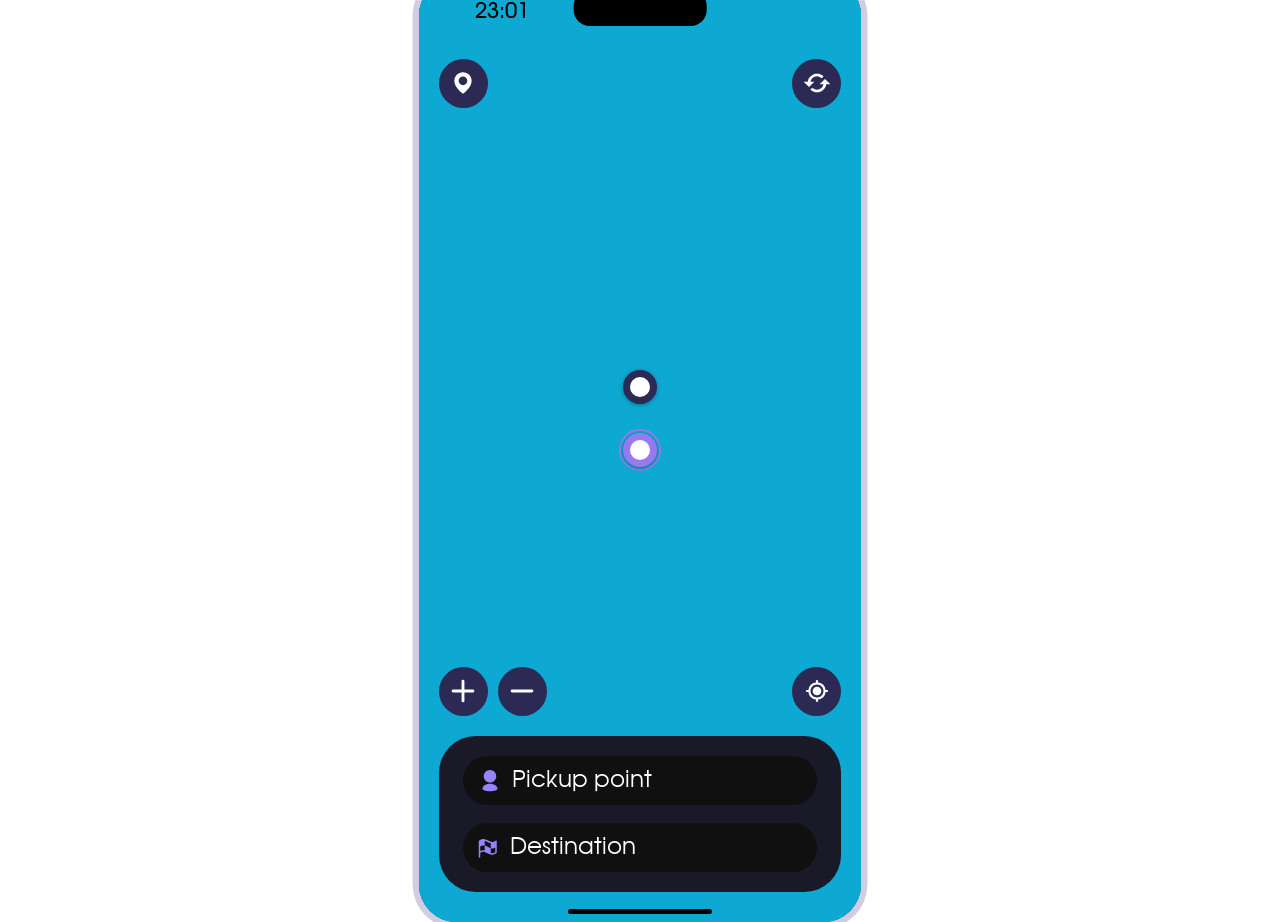
==== commit ed6c323b: "Add files via upload" ====
--- a/mobileapp.html
+++ b/mobileapp.html
@@ -12,14 +12,14 @@
       href="https://fonts.googleapis.com/css2?family=Poppins:ital,wght@0,100;0,200;0,300;0,400;0,500;0,600;0,700;0,800;0,900;1,100;1,200;1,300;1,400;1,500;1,600;1,700;1,800;1,900&display=swap"
       rel="stylesheet"
     />
-    <script type="module" crossorigin src="./assets/mobileapp-CMo2nG_3.js"></script>
+    <script type="module" crossorigin src="./assets/mobileapp-Da01mS-4.js"></script>
     <link rel="modulepreload" crossorigin href="./assets/browserPreviewMode-xDjlmL1i.js">
     <link rel="modulepreload" crossorigin href="./assets/heroui-BnVSCtMx.js">
     <link rel="modulepreload" crossorigin href="./assets/react-vendor-Wy4yNGkq.js">
     <link rel="modulepreload" crossorigin href="./assets/leaflet-DrnFszFJ.js">
     <link rel="modulepreload" crossorigin href="./assets/react-icons-B0icOjft.js">
     <link rel="stylesheet" crossorigin href="./assets/leaflet-C3YX7OBR.css">
-    <link rel="stylesheet" crossorigin href="./assets/mobileapp-DfOTBy9_.css">
+    <link rel="stylesheet" crossorigin href="./assets/mobileapp-By_q8czd.css">
   </head>
   <body>
     <div id="root"></div>
--- a/assets/mobileapp-By_q8czd.css
+++ b/assets/mobileapp-By_q8czd.css
@@ -0,0 +1 @@
+.phone-frame{position:absolute;z-index:2;width:27.6rem;height:59rem;border-radius:37.5px;background-color:#000;box-shadow:0 0 .1rem .25rem #050506,0 0 0 .4rem #d3cde4}.phone-content{position:relative;z-index:0;height:100%;width:100%;display:flex;align-items:stretch;justify-content:flex-start;overflow:hidden;border-radius:37.5px}.phone-notch{position:absolute;top:.75rem;left:50%;transform:translate(-50%);height:2.25rem;width:30%;background-color:#000;border-radius:16px;cursor:pointer;z-index:2000}.phone-indicator{position:absolute;left:0;right:0;bottom:.5rem;margin:auto;width:9rem;height:.313rem;z-index:2000;display:flex;align-items:center;justify-content:center;border-radius:2.5px;background:transparent;-webkit-backdrop-filter:grayscale(1) invert(1) contrast(100);backdrop-filter:grayscale(1) invert(1) contrast(100);cursor:pointer}.phone-time{position:absolute;top:0;width:100%;padding:1.2rem 3.5rem;z-index:2000;pointer-events:none;font-weight:500;font-size:1.4rem;color:#000;font-family:var(--tablet-font-family, "Involve", sans-serif)}.taxi-map{flex:1;width:100%;min-width:0;min-height:0;border-radius:0;overflow:hidden;position:relative}.taxi-map__container{width:100%;height:100%}.taxi-map .leaflet-container{z-index:0;font-family:inherit;background-color:var(--taxi-map-bg, #0da9d2)}.taxi-map .leaflet-map-pane,.taxi-map .leaflet-tile-pane{background:transparent}.taxi-map .leaflet-container .leaflet-tile-pane{transform:translateZ(0)}.taxi-map .leaflet-container .leaflet-tile{-webkit-backface-visibility:hidden;backface-visibility:hidden}.taxi-map .leaflet-tile-pane{z-index:1!important}.taxi-map .leaflet-shadow-pane{z-index:2!important}.taxi-map .leaflet-overlay-pane{z-index:3!important}.taxi-map .leaflet-marker-pane{z-index:4!important}.taxi-map .leaflet-tooltip-pane{z-index:5!important}.taxi-map .leaflet-popup-pane{z-index:6!important}.taxi-map .leaflet-control{z-index:7!important}.app{width:100%;height:100%;background-color:var(--tablet-map-bg, #0da9d2);font-family:var(--tablet-font-family, "Involve", sans-serif)}.browser-wrapper{position:absolute;top:0;right:0;bottom:0;left:0;width:100%;height:100%}.map-screen{position:relative;width:100%;height:100%;background-color:var(--tablet-map-bg, #0da9d2);container-type:inline-size;--ms: clamp(.66px, calc(100cqi / 390 * 1.08), 1.4px);--map-gutter: 20px;--map-bar-from-bottom: 30px;--map-bar-pad: 20px;--map-bar-pad-x: calc(20 * var(--ms));--map-gap-controls-bar: 20px;--map-quick-gap: calc(10 * var(--ms));--map-top-bar: calc(66 * var(--ms));--map-bar-gap: calc(15 * var(--ms));--map-control-row-h: calc(40 * var(--ms));--map-btn-size: calc(40 * var(--ms));--map-action-btn-h: calc(40 * var(--ms));--map-control-btn-pad: 5px;--map-control-icon-max: max( 4px, calc(var(--map-btn-size) - 2 * var(--map-control-btn-pad)) );--map-bar-h-default: calc( 2 * var(--map-bar-pad) + 2 * var(--map-action-btn-h) + var(--map-bar-gap) );--map-bar-h-expanded: calc( var(--map-bar-h-default) + var(--map-action-btn-h) + var(--map-bar-gap) );--map-controls-bottom: calc( var(--map-bar-from-bottom) + var(--map-bar-h-default) + var(--map-gap-controls-bar) );--map-controls-bottom-expanded: calc( var(--map-bar-from-bottom) + var(--map-bar-h-expanded) + var(--map-gap-controls-bar) );--map-safe-top: calc(var(--map-top-bar) + var(--map-control-row-h) + 8px);--map-safe-bottom: calc( var(--map-controls-bottom) + var(--map-control-row-h) );--map-safe-bottom-expanded: calc( var(--map-controls-bottom-expanded) + var(--map-control-row-h) )}@supports (width: round(nearest,10px,2px)){.map-screen{--map-control-icon-max: max( 4px, round(nearest, calc(var(--map-btn-size) - 2 * var(--map-control-btn-pad)), 2px) )}}.map-screen button{text-transform:none}.map-screen button:hover{filter:none}.map-screen button.map-screen__next-btn:hover:not(:disabled){font-weight:500}.map-screen__container{width:100%;height:100%;background-color:var(--tablet-map-bg, #0da9d2)}.map-screen__container.leaflet-container{background-color:var(--tablet-map-bg, #0da9d2)}.map-screen__container.leaflet-container .leaflet-tile-pane{transform:translateZ(0)}.map-screen__container.leaflet-container .leaflet-tile{-webkit-backface-visibility:hidden;backface-visibility:hidden}.map-screen__container.leaflet-container .leaflet-marker-pane .map-screen-driver-marker-icon{transition:transform .22s linear;will-change:transform}.map-screen__container.leaflet-container .leaflet-marker-pane{overflow:visible}.map-screen__top-controls{position:absolute;top:var(--map-top-bar);left:0;right:0;width:100%;padding:0 var(--map-gutter);box-sizing:border-box;display:flex;justify-content:space-between;align-items:center;z-index:700;pointer-events:none}.map-screen__top-controls>*{pointer-events:auto}.map-screen__quick-locations-stack{--quick-poi-count: 5;position:relative;display:flex;flex-direction:column;align-items:flex-start;gap:var(--map-quick-gap);max-width:calc(100% - var(--map-btn-size) - var(--map-quick-gap));box-sizing:border-box;flex-shrink:1;min-width:0}.map-screen__quick-locations-toggle{flex-shrink:0}.map-screen__location-btn.map-screen__quick-locations-toggle--open svg{width:min(calc(26 * var(--ms)),var(--map-control-icon-max));height:min(calc(26 * var(--ms)),var(--map-control-icon-max))}.map-screen__quick-locations-col-clip{max-height:0;width:var(--map-btn-size);overflow-y:clip;overflow-x:visible;box-sizing:border-box;transition:max-height .35s ease-in-out;pointer-events:none;flex-shrink:0}.map-screen__quick-locations-col-clip--open{max-height:calc(var(--quick-poi-count) * var(--map-btn-size) + (var(--quick-poi-count) - 1) * var(--map-quick-gap));pointer-events:auto}.map-screen__quick-locations-col-inner{display:flex;flex-direction:column;align-items:flex-start;gap:var(--map-quick-gap);width:var(--map-btn-size);flex-shrink:0;box-sizing:border-box}.map-screen__quick-location-btn{position:relative;width:var(--map-btn-size);height:var(--map-btn-size);min-width:var(--map-btn-size);min-height:var(--map-btn-size);max-width:var(--map-btn-size);padding:var(--map-control-btn-pad);margin:0;border:none;outline:none;box-sizing:border-box;border-radius:50%;background-color:var(--tablet-panel-containers);background-image:none;color:var(--tablet-white, #ffffff);cursor:pointer;display:flex;align-items:center;justify-content:center;font-size:0;line-height:0;overflow:hidden}.map-screen__quick-location-tooltip-floating{position:absolute;left:calc(var(--map-btn-size) + var(--map-quick-gap));transform:translateY(-50%);display:inline-flex;align-items:center;justify-content:center;height:calc(30 * var(--ms));padding:0 10px;box-sizing:border-box;border-radius:calc(15 * var(--ms));background-color:var(--tablet-panel-containers);color:var(--tablet-white, #ffffff);font-family:var(--tablet-font-family, "Involve", sans-serif);font-size:calc(19 * var(--ms));font-weight:400;line-height:1;white-space:nowrap;pointer-events:none;z-index:1100;box-shadow:0 3px 13px #0000004d}.map-screen__quick-location-icon-slot{display:flex;align-items:center;justify-content:center;flex-shrink:0;pointer-events:none;color:inherit}.map-screen__quick-location-icon-slot svg{width:min(calc(20 * var(--ms)),var(--map-control-icon-max));height:min(calc(20 * var(--ms)),var(--map-control-icon-max));display:block;flex-shrink:0}.map-screen__quick-location-icon-slot .map-screen__quick-location-img{width:min(calc(20 * var(--ms)),var(--map-control-icon-max));height:min(calc(20 * var(--ms)),var(--map-control-icon-max));display:block;flex-shrink:0;object-fit:contain;filter:brightness(0) invert(1)}.map-screen__quick-location-placeholder{display:block;width:min(calc(20 * var(--ms)),var(--map-control-icon-max));height:min(calc(20 * var(--ms)),var(--map-control-icon-max));border-radius:50%;background:var(--tablet-white, #ffffff);flex-shrink:0}.map-screen__quick-location-btn:hover:not(:disabled){background-color:transparent;background-image:var(--tablet-gradient-highlight);background-size:100% 100%;background-position:50% 0%;background-repeat:no-repeat;border:none;outline:none;box-shadow:none;color:var(--tablet-white, #ffffff)}.map-screen__quick-location-btn:active:not(:disabled){background-color:transparent;background-image:var(--tablet-gradient-highlight);background-size:100% 100%;background-position:50% 0%;background-repeat:no-repeat;opacity:.9;color:var(--tablet-white, #ffffff)}.map-screen__quick-location-btn[data-pulse=true]{animation:map-screen-map-control-pulse .5s ease-out}.map-screen__map-controls{position:absolute;left:0;right:0;width:100%;padding:0 var(--map-gutter);box-sizing:border-box;bottom:var(--map-controls-bottom);display:flex;justify-content:space-between;align-items:center;z-index:500;pointer-events:none;transition:bottom .35s ease-out}.map-screen--bottom-expanded .map-screen__map-controls{bottom:var(--map-controls-bottom-expanded)}.map-screen__map-controls>*{pointer-events:auto}.map-screen__controls-center-dot{position:absolute;top:var(--map-top-bar);bottom:var(--map-controls-bottom);left:0;right:0;width:100%;padding:0 var(--map-gutter);box-sizing:border-box;display:flex;align-items:center;justify-content:center;z-index:500;pointer-events:none;transition:bottom .35s ease-out}.map-screen--bottom-expanded .map-screen__controls-center-dot{bottom:var(--map-controls-bottom-expanded)}.map-screen__controls-center-dot-inner{width:calc(28 * var(--ms));height:calc(28 * var(--ms));border-radius:50%;background-color:var(--tablet-white, #ffffff);border:max(4px,calc(6 * var(--ms))) solid var(--tablet-panel-containers);box-sizing:border-box;box-shadow:0 1px 4px #00000059}.map-screen .map-screen-marker-leaflet-wrap{position:relative;width:100%;height:100%;display:flex;align-items:center;justify-content:center;box-sizing:border-box}.map-screen .map-screen-player-ping-ring{position:absolute;top:50%;left:50%;width:calc(34 * var(--ms));height:calc(34 * var(--ms));margin:0;border:calc(2 * var(--ms)) solid #977af0;border-radius:50%;transform:translate(-50%,-50%);transform-origin:center center;pointer-events:none;box-sizing:border-box;animation:map-screen-player-ping 1.5s cubic-bezier(0,0,.2,1) infinite}@keyframes map-screen-player-ping{0%{transform:translate(-50%,-50%);width:calc(34 * var(--ms));height:calc(34 * var(--ms));opacity:.9}to{transform:translate(-50%,-50%);width:calc(34 * 1.8 * var(--ms));height:calc(34 * 1.8 * var(--ms));opacity:0}}.map-screen .map-screen-player-marker-inner{position:relative;z-index:1;width:calc(28 * var(--ms));height:calc(28 * var(--ms));border-radius:50%;background:var(--tablet-white, #ffffff);border:max(4px,calc(6 * var(--ms))) solid #977af0;box-sizing:border-box;box-shadow:0 1px 4px #00000059}.map-screen .map-screen-marker-disc{width:calc(40 * var(--ms));height:calc(40 * var(--ms));border-radius:50%;background:var(--tablet-button-fill, #18171f);border:calc(4 * var(--ms)) solid #977af0;box-sizing:border-box;display:flex;align-items:center;justify-content:center;flex-shrink:0}.map-screen .map-screen-marker-disc--driver{background:var(--tablet-panels, #18171f)}.map-screen .map-screen-marker-disc svg,.map-screen .map-screen-marker-disc .map-screen-marker-poi-img{display:block;flex-shrink:0;shape-rendering:geometricPrecision}.map-screen .map-screen-marker-disc .map-screen-marker-poi-img{filter:brightness(0) invert(1);object-fit:contain}.map-screen-marker-poi-img.map-screen-marker-poi-img--fail{display:none!important}.map-screen .map-screen-marker-disc .map-screen-marker-poi-placeholder{display:block;box-sizing:border-box;flex-shrink:0;border-radius:50%;background:var(--tablet-white, #ffffff)}.map-screen .map-screen-marker-disc .map-screen-marker-poi-placeholder--img-fallback{display:none}.map-screen .map-screen-marker-disc .map-screen-marker-poi-img.map-screen-marker-poi-img--fail+.map-screen-marker-poi-placeholder--img-fallback{display:block}.map-screen .map-screen-marker-disc--pickup svg,.map-screen .map-screen-marker-disc--pickup .map-screen-marker-poi-img,.map-screen .map-screen-marker-disc--pickup .map-screen-marker-poi-placeholder[data-px="30"]{width:calc(30 * var(--ms))!important;height:calc(30 * var(--ms))!important}.map-screen .map-screen-marker-disc--driver svg{width:calc(23 * var(--ms))!important;height:calc(23 * var(--ms))!important}.map-screen .map-screen-marker-disc--destination svg,.map-screen .map-screen-marker-disc--reached svg,.map-screen .map-screen-marker-disc--destination .map-screen-marker-poi-img,.map-screen .map-screen-marker-disc--destination .map-screen-marker-poi-placeholder[data-px="20"]{width:calc(20 * var(--ms))!important;height:calc(20 * var(--ms))!important}.map-screen .map-screen-marker-disc--cancelled svg{width:calc(18 * var(--ms))!important;height:calc(18 * var(--ms))!important}@supports (width: round(nearest,10px,2px)){.map-screen .map-screen-marker-disc--pickup svg,.map-screen .map-screen-marker-disc--pickup .map-screen-marker-poi-img,.map-screen .map-screen-marker-disc--pickup .map-screen-marker-poi-placeholder[data-px="30"]{width:round(nearest,calc(30 * var(--ms)),2px)!important;height:round(nearest,calc(30 * var(--ms)),2px)!important}.map-screen .map-screen-marker-disc--driver svg{width:round(nearest,calc(23 * var(--ms)),2px)!important;height:round(nearest,calc(23 * var(--ms)),2px)!important}.map-screen .map-screen-marker-disc--destination svg,.map-screen .map-screen-marker-disc--reached svg,.map-screen .map-screen-marker-disc--destination .map-screen-marker-poi-img,.map-screen .map-screen-marker-disc--destination .map-screen-marker-poi-placeholder[data-px="20"]{width:round(nearest,calc(20 * var(--ms)),2px)!important;height:round(nearest,calc(20 * var(--ms)),2px)!important}.map-screen .map-screen-marker-disc--cancelled svg{width:round(nearest,calc(18 * var(--ms)),2px)!important;height:round(nearest,calc(18 * var(--ms)),2px)!important}.map-screen__ordering-eta-marker--taxi svg{width:round(nearest,calc(23 * var(--ms)),2px);height:round(nearest,calc(23 * var(--ms)),2px)}.map-screen__ordering-eta-marker--pickup svg{width:round(nearest,calc(30 * var(--ms)),2px);height:round(nearest,calc(30 * var(--ms)),2px)}.map-screen__ordering-eta-marker--reached svg{width:round(nearest,calc(22 * var(--ms)),2px);height:round(nearest,calc(22 * var(--ms)),2px)}}@keyframes map-screen-destination-bounce{0%,20%,50%,80%,to{transform:translateY(0)}40%{transform:translateY(calc(-12 * var(--ms)))}60%{transform:translateY(calc(-6 * var(--ms)))}}.map-screen .map-screen-destination-bounce{display:flex;align-items:center;justify-content:center;animation:map-screen-destination-bounce 2s ease infinite}.map-screen__safe-space-preview{position:absolute;top:var(--map-safe-top);right:var(--map-gutter);bottom:var(--map-safe-bottom);left:var(--map-gutter);background:transparent;box-sizing:border-box;z-index:450;pointer-events:none;transition:bottom .35s ease-out}.map-screen--bottom-expanded .map-screen__safe-space-preview{bottom:var(--map-safe-bottom-expanded)}.map-screen__reset-overlay{position:absolute;top:0;right:0;bottom:0;left:0;background-color:var(--tablet-bg);opacity:0;z-index:600;pointer-events:none;transition:opacity .2s ease}.map-screen__reset-overlay--visible{opacity:.85;pointer-events:auto}.map-screen__refresh-btn-wrap{position:absolute;top:var(--map-top-bar);right:var(--map-gutter);z-index:1000;pointer-events:auto}.map-screen__top-controls-spacer{width:var(--map-btn-size);height:var(--map-btn-size);flex-shrink:0;pointer-events:none}.map-screen__zoom-controls{display:flex;flex-direction:row;gap:10px}.map-screen__zoom-btn,.map-screen__location-btn,.map-screen__refresh-btn{width:var(--map-btn-size);height:var(--map-btn-size);min-width:var(--map-btn-size);min-height:var(--map-btn-size);padding:var(--map-control-btn-pad);margin:0;border:none;border-radius:50%;background-color:var(--tablet-panel-containers);background-image:none;opacity:1;color:var(--tablet-white);cursor:pointer;display:flex;align-items:center;justify-content:center;box-sizing:border-box;font-size:0;line-height:0;overflow:hidden}.map-screen__zoom-btn:hover:not(:disabled),.map-screen__location-btn:hover:not(.map-screen__quick-locations-toggle),.map-screen__refresh-btn:hover{background-color:transparent;background-image:var(--tablet-gradient-highlight);background-size:100% 100%;background-position:50% 0%;background-repeat:no-repeat;border:none;outline:none;box-shadow:none;color:var(--tablet-white);font-weight:500}.map-screen__location-btn.map-screen__quick-locations-toggle:hover{background-color:transparent;background-image:var(--tablet-gradient-highlight);background-size:100% 100%;background-position:50% 0%;background-repeat:no-repeat;border:none;outline:none;box-shadow:none;color:var(--tablet-white);font-weight:500}.map-screen__zoom-btn:active:not(:disabled),.map-screen__location-btn:active:not(.map-screen__quick-locations-toggle),.map-screen__refresh-btn:active{background-color:transparent;background-image:var(--tablet-gradient-highlight);background-size:100% 100%;background-position:50% 0%;background-repeat:no-repeat;opacity:.9;color:var(--tablet-white)}.map-screen__zoom-btn:disabled:hover{background-color:var(--tablet-panel-containers);background-image:none;filter:brightness(.65)}.map-screen__zoom-btn[data-pulse=true],.map-screen__location-btn[data-pulse=true],.map-screen__refresh-btn[data-pulse=true]{animation:map-screen-map-control-pulse .5s ease-out}@keyframes map-screen-map-control-pulse{0%,42%{background-color:var(--tablet-white, #ffffff);background-image:none;color:var(--tablet-main-highlight);font-weight:500}}@keyframes map-screen-click-pulse-overlay{0%,42%{opacity:1}to{opacity:0}}@keyframes map-screen-click-pulse-color{0%,42%{color:var(--tablet-main-highlight);font-weight:500}}.map-screen__zoom-btn:disabled{opacity:1;cursor:default;filter:brightness(.65)}.map-screen__location-btn svg{width:min(calc(22 * var(--ms)),var(--map-control-icon-max));height:min(calc(22 * var(--ms)),var(--map-control-icon-max));display:block;flex-shrink:0;pointer-events:none;shape-rendering:geometricPrecision}.map-screen__refresh-btn svg{width:min(calc(26 * var(--ms)),var(--map-control-icon-max));height:min(calc(26 * var(--ms)),var(--map-control-icon-max));display:block;flex-shrink:0;pointer-events:none;shape-rendering:geometricPrecision}.map-screen__zoom-btn svg{width:min(calc(28 * var(--ms)),var(--map-control-icon-max));height:min(calc(28 * var(--ms)),var(--map-control-icon-max));flex-shrink:0;pointer-events:none;display:block;shape-rendering:geometricPrecision}.map-screen__bottom-bar{position:absolute;left:0;right:0;bottom:var(--map-bar-from-bottom);width:100%;padding:0 var(--map-gutter);box-sizing:border-box;z-index:1000}.map-screen__bottom-bar-inner{width:100%;box-sizing:border-box;background-color:var(--tablet-panels);opacity:1;padding:var(--map-bar-pad) var(--map-bar-pad-x);border-radius:calc(30 * var(--ms));font-size:calc(19 * var(--ms));display:flex;flex-direction:column;gap:var(--map-bar-gap);height:var(--map-bar-h-default);overflow:hidden;transition:height .35s ease-out}.map-screen__bottom-bar-inner--no-drivers{flex-direction:row;justify-content:center;align-items:center;border-radius:calc(40 * var(--ms))}.map-screen__bottom-bar-inner--with-next{gap:var(--map-bar-gap);height:var(--map-bar-h-expanded)}.map-screen__next-btn-wrapper{overflow:hidden;max-height:0;min-height:0;opacity:0;margin-top:calc(-1 * var(--map-bar-gap));transition:max-height .35s ease-out,opacity .3s ease-out,margin-top .35s ease-out}.map-screen__next-btn-wrapper--visible{max-height:var(--map-action-btn-h);opacity:1;margin-top:0}.map-screen__next-btn{width:100%;height:var(--map-action-btn-h);box-sizing:border-box;border-radius:calc(20 * var(--ms));cursor:pointer;display:flex;align-items:center;justify-content:center;font-family:var(--tablet-font-family, "Involve", sans-serif);font-weight:500;font-size:calc(19 * var(--ms));color:var(--tablet-white, #ffffff);position:relative;overflow:hidden}.map-screen__next-btn[data-pulse=true],.map-screen__order-taxi-btn[data-pulse=true],.map-screen__ordering-back-btn.map-screen__ordering-back-btn--gradient-cta[data-pulse=true],.map-screen__ordering-cancel-order-btn[data-pulse=true]{animation:map-screen-click-pulse-color .5s ease-out}.map-screen__next-btn[data-pulse=true]:after,.map-screen__order-taxi-btn[data-pulse=true]:after,.map-screen__ordering-timed-out-actions .map-screen__order-taxi-btn[data-pulse=true]:after,.map-screen__ordering-back-btn.map-screen__ordering-back-btn--gradient-cta[data-pulse=true]:after,.map-screen__ordering-cancel-order-btn[data-pulse=true]:after{animation:map-screen-click-pulse-overlay .5s ease-out}.map-screen__bottom-bar-inner--with-message{gap:var(--map-bar-gap);height:var(--map-bar-h-expanded)}.map-screen__bottom-bar-inner--ordering{height:var(--map-bar-h-default)}.map-screen__message-wrap{width:100%;position:relative;height:calc(152 * var(--ms));box-sizing:border-box;border-radius:calc(13 * var(--ms));padding:10px;background:var(--tablet-background)}.map-screen__message-textarea{display:block;width:100%;height:100%;box-sizing:border-box;padding:0;background:transparent;border:none;color:var(--tablet-white, #ffffff);font-family:var(--tablet-font-family, "Involve", sans-serif);font-size:calc(19 * var(--ms));font-weight:400;resize:none;overflow-y:scroll;scrollbar-width:none;-ms-overflow-style:none}.map-screen__message-textarea--with-scrollbar{padding-right:15px}.map-screen__message-textarea::-webkit-scrollbar{display:none}.map-screen__message-textarea-scrollbar{position:absolute;top:10px;right:10px;bottom:10px;width:10px;background-color:var(--tablet-highlight-hover2);border-radius:40px;flex-shrink:0;overflow:hidden;pointer-events:none}.map-screen__message-textarea-scrollbar-thumb{position:absolute;left:0;width:100%;background-color:var(--tablet-highlight-full);border-radius:40px;min-height:20px;cursor:grab;pointer-events:auto;-webkit-user-select:none;user-select:none}.map-screen__message-textarea-scrollbar-thumb:active{cursor:grabbing}.map-screen__message-textarea::placeholder{color:var(--tablet-white);font-size:calc(18 * var(--ms));white-space:normal;font-weight:400;opacity:1}.map-screen__message-textarea:focus{outline:none}.map-screen__message-textarea::selection{background:var(--tablet-highlight-full);color:var(--tablet-white)}.map-screen__message-textarea::-moz-selection{background:var(--tablet-highlight-full);color:var(--tablet-white)}.map-screen__message-actions{display:flex;width:100%;gap:10px;align-items:center}.map-screen__message-actions .map-screen__back-btn{flex:0 0 calc((100% - 10px) / 3);min-width:0}.map-screen__message-actions .map-screen__order-taxi-btn{flex:0 0 calc((100% - 10px) * 2 / 3);min-width:0}.map-screen__message-actions .map-screen__back-btn,.map-screen__message-actions .map-screen__order-taxi-btn,.map-screen__ordering-timed-out-actions .map-screen__back-btn,.map-screen__ordering-timed-out-actions .map-screen__order-taxi-btn{padding:0 5px;font-size:calc(19 * var(--ms));gap:calc(6 * var(--ms))}.map-screen__back-btn{flex:0 0 168px;height:var(--map-action-btn-h);padding:0 10px;box-sizing:border-box;border:none;border-radius:calc(20 * var(--ms));background-color:var(--tablet-highlight-hover, #382E6F);color:var(--tablet-white, #ffffff);font-family:var(--tablet-font-family, "Involve", sans-serif);font-size:calc(19 * var(--ms));font-weight:400;cursor:pointer;display:flex;align-items:center;justify-content:center;position:relative;overflow:hidden}.map-screen__back-btn:hover:before{content:"";position:absolute;top:0;right:0;bottom:0;left:0;border-radius:calc(20 * var(--ms));border:1.5px solid transparent;background:var(--tablet-gradient-highlight) padding-box,var(--tablet-gradient-border-rim) border-box,var(--tablet-gradient-highlight) border-box;background-size:100% 100%,100% 100%,100% 100%;background-position:50% 0%,50% 0%,50% 0%;background-repeat:no-repeat;background-clip:padding-box,border-box,border-box;background-origin:border-box;box-shadow:inset 0 0 0 1.5px #9683ff1a;z-index:0;pointer-events:none}.map-screen__back-btn:hover{font-weight:500;color:var(--tablet-white, #ffffff)}.map-screen__back-btn:after{content:"";position:absolute;top:0;right:0;bottom:0;left:0;border-radius:calc(20 * var(--ms));background:var(--tablet-white, #ffffff);opacity:0;pointer-events:none;z-index:1}.map-screen__back-btn[data-pulse=true]{animation:map-screen-click-pulse-color .5s ease-out}.map-screen__back-btn[data-pulse=true]:after{animation:map-screen-click-pulse-overlay .5s ease-out}.map-screen__pill-btn-fg{position:relative;z-index:2;font-weight:inherit}.map-screen__order-taxi-btn{flex:1 1 0;min-width:0;height:var(--map-action-btn-h);padding:0 10px;box-sizing:border-box;border-radius:calc(20 * var(--ms));color:var(--tablet-white, #ffffff);font-family:var(--tablet-font-family, "Involve", sans-serif);font-size:calc(19 * var(--ms));font-weight:500;cursor:pointer;display:flex;align-items:center;justify-content:center;gap:calc(6 * var(--ms));white-space:nowrap;position:relative;overflow:hidden}.map-screen__order-taxi-btn>*{position:relative;z-index:2}.map-screen__order-taxi-btn:hover:not(:disabled) .map-screen__order-taxi-btn-icon{color:var(--tablet-main-highlight)}.map-screen__order-taxi-btn-icon{flex-shrink:0;display:inline-flex;align-items:center;justify-content:center;width:calc(26 * var(--ms));height:calc(26 * var(--ms));font-size:0;line-height:0;color:inherit}.map-screen__order-taxi-btn-icon svg{width:calc(22 * var(--ms));height:calc(22 * var(--ms))}.map-screen__ordering-status,.map-screen__ordering-back-btn{width:100%;height:var(--map-action-btn-h);border-radius:calc(20 * var(--ms))}.map-screen__ordering-status{padding:0 16px;background:transparent;color:var(--tablet-white, #ffffff);display:flex;align-items:center;justify-content:center;gap:calc(12 * var(--ms));font-family:var(--tablet-font-family, "Involve", sans-serif);font-size:calc(19 * var(--ms));font-weight:400;text-align:center;white-space:nowrap}.map-screen__ordering-timed-out-icon,.map-screen__ordering-accepted-icon{flex-shrink:0;display:inline-flex;font-size:calc(20 * var(--ms));color:#977af0}.map-screen__ordering-cancel-btn{width:100%;height:var(--map-action-btn-h);border-radius:calc(20 * var(--ms));padding:0 16px;border:none;background:transparent;color:#977af0;font-family:var(--tablet-font-family, "Involve", sans-serif);font-size:calc(19 * var(--ms));font-weight:400;cursor:pointer;display:flex;align-items:center;justify-content:center;box-shadow:0 0 0 2px var(--tablet-highlight-hover, #4C3E87)}.map-screen__ordering-cancel-btn:hover:not(:disabled){box-shadow:0 0 0 2px var(--tablet-main-highlight);color:var(--tablet-main-highlight)}.map-screen__ordering-cancel-btn:disabled{cursor:default;opacity:1;filter:brightness(.85)}.map-screen__ordering-timed-out-actions{display:flex;width:100%;gap:10px;align-items:center}.map-screen__ordering-timed-out-actions .map-screen__back-btn{flex:0 0 calc((100% - 10px) / 3);min-width:0}.map-screen__ordering-timed-out-actions .map-screen__order-taxi-btn{flex:0 0 calc((100% - 10px) * 2 / 3);min-width:0}.map-screen__ordering-status-label{display:inline-flex;align-items:center;white-space:nowrap;transform:translateY(-1px)}.map-screen__ordering-loader{width:calc(22 * var(--ms));height:calc(22 * var(--ms));border-radius:50%;display:inline-block;position:relative;border-top:2px solid #977AF0;border-right:2px solid transparent;box-sizing:border-box;animation:map-screen-ordering-rotation 1s linear infinite;flex-shrink:0}.map-screen__ordering-loader:after{content:"";box-sizing:border-box;position:absolute;left:0;top:0;width:calc(22 * var(--ms));height:calc(22 * var(--ms));border-radius:50%;border-bottom:2px solid #977AF0;border-left:2px solid transparent}@keyframes map-screen-ordering-rotation{0%{transform:rotate(0)}to{transform:rotate(360deg)}}.map-screen__ordering-back-btn{padding:0 16px;box-sizing:border-box;border:none;background-color:var(--tablet-highlight-hover, #4C3E87);color:var(--tablet-white, #ffffff);font-family:var(--tablet-font-family, "Involve", sans-serif);font-size:calc(19 * var(--ms));font-weight:400;cursor:pointer;display:flex;align-items:center;justify-content:center;text-align:center;position:relative;overflow:hidden}.map-screen__ordering-back-btn:after{content:"";position:absolute;top:0;right:0;bottom:0;left:0;border-radius:calc(20 * var(--ms));background:var(--tablet-white, #ffffff);opacity:0;pointer-events:none;z-index:1}.map-screen__ordering-back-btn:hover:not(.map-screen__ordering-back-btn--gradient-cta):before{content:"";position:absolute;top:0;right:0;bottom:0;left:0;border-radius:calc(20 * var(--ms));border:none;background:var(--tablet-white, #ffffff);box-shadow:none;background-size:auto;background-clip:border-box;background-origin:border-box;z-index:0;pointer-events:none}.map-screen__ordering-back-btn:hover:not(.map-screen__ordering-back-btn--gradient-cta){font-weight:500;color:var(--tablet-main-highlight)}.map-screen__ordering-back-btn[data-pulse=true]:not(.map-screen__ordering-back-btn--gradient-cta){animation:map-screen-click-pulse-color .5s ease-out}.map-screen__ordering-back-btn[data-pulse=true]:not(.map-screen__ordering-back-btn--gradient-cta):after{animation:map-screen-click-pulse-overlay .5s ease-out}.map-screen__ordering-back-btn.map-screen__ordering-back-btn--gradient-cta{color:var(--tablet-white, #ffffff);font-weight:500;background:transparent}.map-screen__next-btn,.map-screen__order-taxi-btn,.map-screen__ordering-timed-out-actions .map-screen__order-taxi-btn,.map-screen__ordering-back-btn.map-screen__ordering-back-btn--gradient-cta,.map-screen__ordering-cancel-order-btn{border:none;background:transparent;box-shadow:none}.map-screen__next-btn:before,.map-screen__order-taxi-btn:before,.map-screen__ordering-timed-out-actions .map-screen__order-taxi-btn:before,.map-screen__ordering-back-btn.map-screen__ordering-back-btn--gradient-cta:before,.map-screen__ordering-cancel-order-btn:before{content:"";position:absolute;top:0;right:0;bottom:0;left:0;border-radius:calc(20 * var(--ms));border:1.5px solid transparent;background:var(--tablet-gradient-highlight) padding-box,var(--tablet-gradient-border-rim) border-box,var(--tablet-gradient-highlight) border-box;background-size:100% 100%,100% 100%,100% 100%;background-position:50% 0%,50% 0%,50% 0%;background-repeat:no-repeat;background-clip:padding-box,border-box,border-box;background-origin:border-box;box-shadow:inset 0 0 0 1.5px #9683ff1a;z-index:0;pointer-events:none}.map-screen__next-btn:hover:not(:disabled):before,.map-screen__order-taxi-btn:hover:not(:disabled):before,.map-screen__ordering-timed-out-actions .map-screen__order-taxi-btn:hover:not(:disabled):before,.map-screen__ordering-back-btn.map-screen__ordering-back-btn--gradient-cta:hover:before,.map-screen__ordering-cancel-order-btn:hover:not(:disabled):before{border:none;background:var(--tablet-white, #ffffff);box-shadow:none;background-size:auto;background-clip:border-box;background-origin:border-box}.map-screen__next-btn[data-pulse=true]:before,.map-screen__order-taxi-btn[data-pulse=true]:before,.map-screen__ordering-timed-out-actions .map-screen__order-taxi-btn[data-pulse=true]:before,.map-screen__ordering-back-btn.map-screen__ordering-back-btn--gradient-cta[data-pulse=true]:before,.map-screen__ordering-cancel-order-btn[data-pulse=true]:before{border:none!important;background:var(--tablet-white, #ffffff)!important;box-shadow:none!important;background-size:auto!important;background-clip:border-box!important;background-origin:border-box!important}.map-screen__back-btn[data-pulse=true]:hover:before{border:none!important;background:var(--tablet-white, #ffffff)!important;box-shadow:none!important;background-size:auto!important;background-clip:border-box!important;background-origin:border-box!important}.map-screen__ordering-back-btn[data-pulse=true]:hover:not(.map-screen__ordering-back-btn--gradient-cta):before{border:none!important;background:var(--tablet-white, #ffffff)!important;box-shadow:none!important;background-size:auto!important;background-clip:border-box!important;background-origin:border-box!important}.map-screen__next-btn:hover:not(:disabled),.map-screen__order-taxi-btn:hover:not(:disabled),.map-screen__ordering-timed-out-actions .map-screen__order-taxi-btn:hover:not(:disabled),.map-screen__ordering-back-btn.map-screen__ordering-back-btn--gradient-cta:hover,.map-screen__ordering-cancel-order-btn:hover:not(:disabled){color:var(--tablet-main-highlight);font-weight:500}.map-screen__next-btn:after,.map-screen__order-taxi-btn:after,.map-screen__ordering-timed-out-actions .map-screen__order-taxi-btn:after,.map-screen__ordering-cancel-order-btn:after{content:"";position:absolute;top:0;right:0;bottom:0;left:0;border-radius:calc(20 * var(--ms));background:var(--tablet-white, #ffffff);opacity:0;pointer-events:none;z-index:1}.map-screen__bottom-bar-inner--ordering-eta{height:var(--map-bar-h-expanded);gap:var(--map-bar-gap)}.map-screen__bottom-bar-inner--reset-confirm{height:var(--map-bar-h-default);min-height:var(--map-bar-h-default);max-height:var(--map-bar-h-default)}.map-screen__ordering-eta-bar-wrap{position:relative;width:100%;min-height:var(--map-action-btn-h);display:flex;align-items:center}.map-screen__ordering-eta-bar{width:100%;height:calc(15 * var(--ms));background:var(--tablet-highlight-full, #9A80FF);border-radius:999px;flex-shrink:0}.map-screen__ordering-eta-bar-fill{position:absolute;left:0;top:50%;height:calc(15 * var(--ms));transform:translateY(-50%);border-radius:999px;background:linear-gradient(90deg,#977af0,#fff);pointer-events:none;z-index:0}.map-screen__ordering-eta-bar-fill--full{width:100%}.map-screen__ordering-eta-marker{position:absolute;top:50%;width:var(--map-action-btn-h);height:var(--map-action-btn-h);border-radius:50%;box-sizing:border-box;display:flex;align-items:center;justify-content:center;transform:translateY(-50%);flex-shrink:0;z-index:1}.map-screen__ordering-eta-marker--taxi{left:0;background:var(--tablet-panels, #18171f);border:calc(4 * var(--ms)) solid #977af0;color:var(--tablet-white, #ffffff)}.map-screen__ordering-eta-marker--taxi svg{display:block;flex-shrink:0;width:calc(23 * var(--ms));height:calc(23 * var(--ms))}.map-screen__ordering-eta-marker--pickup{right:0;background:var(--tablet-button-fill, #18171F);border:calc(4 * var(--ms)) solid #977AF0;color:var(--tablet-white, #ffffff)}.map-screen__ordering-eta-marker--pickup svg{display:block;flex-shrink:0;width:calc(30 * var(--ms));height:calc(30 * var(--ms))}.map-screen__ordering-eta-marker--reached{right:0;left:auto;background:var(--tablet-button-fill, #18171F);border:calc(4 * var(--ms)) solid #977AF0;color:var(--tablet-white, #ffffff);display:flex;align-items:center;justify-content:center}.map-screen__ordering-eta-marker--reached svg{display:block;flex-shrink:0;width:calc(22 * var(--ms));height:calc(22 * var(--ms))}.map-screen__ordering-eta-text{width:100%;text-align:center;background:transparent;font-family:var(--tablet-font-family, "Involve", sans-serif);font-size:calc(19 * var(--ms))}.map-screen__ordering-eta-min{color:#977af0;font-weight:500}.map-screen__ordering-eta-suffix,.map-screen__ordering-eta-almost,.map-screen__ordering-eta-text--status{color:var(--tablet-white, #ffffff);font-weight:400}.map-screen__ordering-cancel-order-btn{width:100%;height:var(--map-action-btn-h);margin-top:auto;box-sizing:border-box;border-radius:calc(20 * var(--ms));padding:0 16px;color:var(--tablet-white, #ffffff);font-family:var(--tablet-font-family, "Involve", sans-serif);font-size:calc(19 * var(--ms));font-weight:500;cursor:pointer;display:flex;align-items:center;justify-content:center;position:relative;overflow:hidden}.map-screen__no-drivers{display:flex;align-items:center;gap:10px}.map-screen__no-drivers-icon{width:calc(76 * var(--ms));height:calc(76 * var(--ms));flex-shrink:0;border-radius:50%;border:2px solid var(--tablet-highlight-full, #9a80ff);background-color:transparent;color:var(--tablet-highlight-full, #9a80ff);display:flex;align-items:center;justify-content:center}.map-screen__no-drivers-icon svg{width:calc(42 * var(--ms));height:calc(42 * var(--ms))}.map-screen__no-drivers-text{display:flex;flex-direction:column;gap:3px;line-height:1.3;font-family:var(--tablet-font-family, "Involve", sans-serif);font-size:calc(19 * var(--ms));font-weight:400;color:var(--tablet-white)}.map-screen__no-drivers-line1,.map-screen__no-drivers-line2{display:block}.map-screen__action-btn{width:100%;height:var(--map-action-btn-h);padding:0 12px;box-sizing:border-box;border:none;border-radius:calc(20 * var(--ms));cursor:pointer;display:flex;align-items:center;gap:calc(3 * var(--ms) + 3px);font-family:var(--tablet-font-family, "Involve", sans-serif);font-weight:400;font-size:calc(19 * var(--ms));color:var(--tablet-white, #ffffff);background-color:var(--tablet-background)}.map-screen__action-btn:hover:not(:disabled) .map-screen__action-btn-icon{color:var(--tablet-white, #ffffff)}.map-screen__action-btn-icon{position:relative;width:calc(20 * var(--ms));height:calc(20 * var(--ms));flex-shrink:0;display:flex;align-items:center;justify-content:center;color:var(--tablet-main-highlight)}.map-screen__action-btn-icon-probe{position:absolute;width:0;height:0;opacity:0;overflow:hidden;pointer-events:none}.map-screen__action-btn-placeholder{display:block;width:calc(20 * var(--ms));height:calc(20 * var(--ms));border-radius:50%;background:var(--tablet-white, #ffffff);flex-shrink:0}.map-screen__action-btn-placeholder--pickup{width:calc(28 * var(--ms));height:calc(28 * var(--ms))}.map-screen__action-btn-icon svg{width:calc(20 * var(--ms));height:calc(20 * var(--ms))}.map-screen__action-btn-icon--pickup{width:calc(24 * var(--ms));height:calc(24 * var(--ms));margin-top:-1px}.map-screen__action-btn-icon--pickup svg{width:calc(28 * var(--ms));height:calc(28 * var(--ms))}.map-screen__action-btn-icon .map-screen__action-btn-icon-mask{display:block;flex-shrink:0;width:calc(20 * var(--ms));height:calc(20 * var(--ms));background-color:currentColor;-webkit-mask-size:contain;mask-size:contain;-webkit-mask-repeat:no-repeat;mask-repeat:no-repeat;-webkit-mask-position:center;mask-position:center}.map-screen__action-btn-icon--pickup .map-screen__action-btn-icon-mask{width:calc(28 * var(--ms));height:calc(28 * var(--ms))}.map-screen__action-btn-icon .map-screen__action-btn-icon-mask--bar-quick{width:min(calc(20 * var(--ms)),20px);height:min(calc(20 * var(--ms)),20px);max-width:100%;max-height:100%}.map-screen__action-btn-icon--pickup .map-screen__action-bar-quick-poi svg{width:min(calc(20 * var(--ms)),20px)!important;height:min(calc(20 * var(--ms)),20px)!important;max-width:100%;max-height:100%}.map-screen__action-btn--destination{gap:calc(6 * var(--ms) + 3px)}.map-screen__action-btn--pickup-selected{background-color:var(--tablet-panel-containers);color:var(--tablet-white)}.map-screen__action-btn--pickup-selected .map-screen__action-btn-icon,.map-screen__action-btn--destination-selected .map-screen__action-btn-icon{color:var(--tablet-white, #ffffff)}.map-screen__action-btn--destination-selected{background-color:var(--tablet-panel-containers);color:var(--tablet-white)}.map-screen__action-btn-label{flex:1;min-width:0;text-align:left;margin-top:-1px;overflow:hidden;text-overflow:ellipsis;white-space:nowrap}.map-screen__action-btn:active{filter:none}.map-screen-player-icon,.map-screen-destination-marker-icon,.map-screen-pickup-marker-icon,.map-screen-driver-marker-icon,.map-screen-reached-marker-icon,.map-screen-cancelled-marker-icon{background:transparent!important;border:none!important;outline:none!important}.map-screen-player-icon:focus,.map-screen-player-icon:focus-visible,.map-screen-player-icon:active,.map-screen-destination-marker-icon:focus,.map-screen-destination-marker-icon:focus-visible,.map-screen-destination-marker-icon:active,.map-screen-pickup-marker-icon:focus,.map-screen-pickup-marker-icon:focus-visible,.map-screen-pickup-marker-icon:active,.map-screen-driver-marker-icon:focus,.map-screen-driver-marker-icon:focus-visible,.map-screen-driver-marker-icon:active,.map-screen-reached-marker-icon:focus,.map-screen-reached-marker-icon:focus-visible,.map-screen-reached-marker-icon:active,.map-screen-cancelled-marker-icon:focus,.map-screen-cancelled-marker-icon:focus-visible,.map-screen-cancelled-marker-icon:active{outline:none!important}.map-screen *:focus,.map-screen *:focus-visible,.map-screen *:active{outline:none!important}.map-screen .leaflet-marker-icon.map-screen-player-icon,.map-screen .leaflet-marker-icon:has(.map-screen-player-marker-inner),.map-screen .leaflet-marker-icon.map-screen-destination-marker-icon,.map-screen .leaflet-marker-icon.map-screen-pickup-marker-icon,.map-screen .leaflet-marker-icon.map-screen-driver-marker-icon,.map-screen .leaflet-marker-icon.map-screen-reached-marker-icon,.map-screen .leaflet-marker-icon.map-screen-cancelled-marker-icon{outline:none!important;border:none!important;overflow:visible!important}.map-screen .leaflet-tooltip.map-screen-marker-tooltip{box-sizing:border-box;width:auto;min-height:calc(30 * var(--ms));padding:0 10px;margin:0!important;border:none;border-radius:calc(15 * var(--ms));background:var(--tablet-highlight-full, #9A80FF);color:var(--tablet-white, #ffffff);font-family:var(--tablet-font-family, "Involve", sans-serif);font-size:calc(19 * var(--ms));font-weight:400;line-height:calc(30 * var(--ms));white-space:nowrap;display:inline-flex;align-items:center;justify-content:center;box-shadow:0 3px 13px #0000004d;opacity:1}.map-screen .leaflet-tooltip.map-screen-marker-tooltip:before{display:none}@supports (width: round(nearest,10px,2px)){@keyframes map-screen-player-ping{0%{transform:translate(-50%,-50%);width:round(nearest,calc(34 * var(--ms)),2px);height:round(nearest,calc(34 * var(--ms)),2px);opacity:.9}to{transform:translate(-50%,-50%);width:round(nearest,calc(34 * 1.8 * var(--ms)),2px);height:round(nearest,calc(34 * 1.8 * var(--ms)),2px);opacity:0}}.map-screen .map-screen-player-ping-ring{width:round(nearest,calc(34 * var(--ms)),2px);height:round(nearest,calc(34 * var(--ms)),2px)}.map-screen .map-screen-player-marker-inner,.map-screen__controls-center-dot-inner{width:round(nearest,calc(28 * var(--ms)),2px);height:round(nearest,calc(28 * var(--ms)),2px)}.map-screen .map-screen-marker-disc{width:round(nearest,calc(40 * var(--ms)),2px);height:round(nearest,calc(40 * var(--ms)),2px)}.map-screen__location-btn.map-screen__quick-locations-toggle--open svg{width:round(nearest,min(calc(26 * var(--ms)),var(--map-control-icon-max)),2px);height:round(nearest,min(calc(26 * var(--ms)),var(--map-control-icon-max)),2px)}.map-screen__quick-location-icon-slot svg{width:round(nearest,min(calc(20 * var(--ms)),var(--map-control-icon-max)),2px);height:round(nearest,min(calc(20 * var(--ms)),var(--map-control-icon-max)),2px)}.map-screen__quick-location-icon-slot .map-screen__quick-location-img,.map-screen__quick-location-placeholder{width:round(nearest,min(calc(20 * var(--ms)),var(--map-control-icon-max)),2px);height:round(nearest,min(calc(20 * var(--ms)),var(--map-control-icon-max)),2px)}.map-screen__location-btn svg{width:round(nearest,min(calc(22 * var(--ms)),var(--map-control-icon-max)),2px);height:round(nearest,min(calc(22 * var(--ms)),var(--map-control-icon-max)),2px)}.map-screen__refresh-btn svg{width:round(nearest,min(calc(26 * var(--ms)),var(--map-control-icon-max)),2px);height:round(nearest,min(calc(26 * var(--ms)),var(--map-control-icon-max)),2px)}.map-screen__zoom-btn svg{width:round(nearest,min(calc(28 * var(--ms)),var(--map-control-icon-max)),2px);height:round(nearest,min(calc(28 * var(--ms)),var(--map-control-icon-max)),2px)}.map-screen__order-taxi-btn-icon{width:round(nearest,calc(26 * var(--ms)),2px);height:round(nearest,calc(26 * var(--ms)),2px)}.map-screen__order-taxi-btn-icon svg{width:round(nearest,calc(22 * var(--ms)),2px);height:round(nearest,calc(22 * var(--ms)),2px)}.map-screen__no-drivers-icon{width:round(nearest,calc(76 * var(--ms)),2px);height:round(nearest,calc(76 * var(--ms)),2px)}.map-screen__no-drivers-icon svg{width:round(nearest,calc(42 * var(--ms)),2px);height:round(nearest,calc(42 * var(--ms)),2px)}.map-screen__action-btn-icon{width:round(nearest,calc(20 * var(--ms)),2px);height:round(nearest,calc(20 * var(--ms)),2px)}.map-screen__action-btn-icon svg{width:round(nearest,calc(20 * var(--ms)),2px);height:round(nearest,calc(20 * var(--ms)),2px)}.map-screen__action-btn-icon--pickup{width:round(nearest,calc(24 * var(--ms)),2px);height:round(nearest,calc(24 * var(--ms)),2px)}.map-screen__action-btn-icon--pickup svg{width:round(nearest,calc(28 * var(--ms)),2px);height:round(nearest,calc(28 * var(--ms)),2px)}.map-screen__action-btn-icon .map-screen__action-btn-icon-mask{width:round(nearest,calc(20 * var(--ms)),2px);height:round(nearest,calc(20 * var(--ms)),2px)}.map-screen__action-btn-icon--pickup .map-screen__action-btn-icon-mask{width:round(nearest,calc(28 * var(--ms)),2px);height:round(nearest,calc(28 * var(--ms)),2px)}.map-screen__action-btn-icon .map-screen__action-btn-icon-mask--bar-quick{width:min(round(nearest,calc(20 * var(--ms)),2px),20px);height:min(round(nearest,calc(20 * var(--ms)),2px),20px)}.map-screen__action-btn-icon--pickup .map-screen__action-bar-quick-poi svg{width:min(round(nearest,calc(20 * var(--ms)),2px),20px)!important;height:min(round(nearest,calc(20 * var(--ms)),2px),20px)!important}.map-screen__action-btn-placeholder{width:round(nearest,calc(20 * var(--ms)),2px);height:round(nearest,calc(20 * var(--ms)),2px)}.map-screen__action-btn-placeholder--pickup{width:round(nearest,calc(28 * var(--ms)),2px);height:round(nearest,calc(28 * var(--ms)),2px)}}@font-face{font-family:Involve;src:url(../fonts/Involve-Regular.ttf) format("truetype");font-weight:400;font-style:normal;font-display:swap}@font-face{font-family:Involve;src:url(../fonts/Involve-Medium.ttf) format("truetype");font-weight:500;font-style:normal;font-display:swap}@font-face{font-family:Involve;src:url(../fonts/Involve-SemiBold.ttf) format("truetype");font-weight:600;font-style:normal;font-display:swap}:root{--background-primary: #f5f5f5;--background-highlight: rgb(220, 220, 220);--text-primary: #000000;--text-secondary: #8e8e93;--taxi-map-bg: #0da9d2;--tablet-main-highlight: #9683ff;--tablet-main-highlight-medium: #8772ff;--tablet-menu-hover-fill: #221f39;--tablet-panels: #1a1927;--tablet-background: #101010;--tablet-panel-containers: #2d2955;--tablet-filters-dropdowns-secondary-highlight: #382e6f;--tablet-white: #ffffff;--tablet-vehicle-background-gradient: radial-gradient(circle at center, #322959 0%, #1b1925 100%);--tablet-left-content-box-gradient: radial-gradient( ellipse 90% 110% at 50% 0%, var(--tablet-panel-containers) 0%, var(--tablet-panels) 100% );--tablet-side-menu-icon-gradient: radial-gradient(circle at center, #2d2955 0%, #16141f 100%);--tablet-list-menu-gradient-background: radial-gradient( circle at center, rgba(45, 41, 85, .22) 0%, rgba(26, 25, 39, .22) 100% );--tablet-gradient-full-highlight: radial-gradient( ellipse 240% 155% at 50% 0%, #ffffff 0%, #9a80ff 100% );--tablet-gradient-highlight: radial-gradient( ellipse 80% 155% at 50% 0%, #947afb 0%, #5b4aae 65%, #322959 100% );--tablet-reward-redeemed-glow: radial-gradient( ellipse 92% 56% at 50% 0%, #947afb 0%, rgba(148, 122, 251, .4) 44%, transparent 72% );--tablet-reward-redeemed-base: linear-gradient( 180deg, #5b4aae 0%, #5b4aae 28%, #43377f 58%, #322959 100% );--tablet-gradient-border-rim: radial-gradient( ellipse 42% 18% at 50% 0%, rgba(255, 255, 255, .8) 0%, rgba(255, 255, 255, .42) 40%, rgba(255, 255, 255, .06) 65%, transparent 82% );--tablet-control-pill-gradient: var(--tablet-gradient-highlight);--tablet-hover-effect-stroke: radial-gradient( circle at center, rgba(255, 255, 255, 1) 0%, rgba(150, 131, 255, .25) 100% );--tablet-gradient-loading-bar: radial-gradient(circle at center, #5b4aae 0%, #3b3270 100%);--tablet-map-highlight-gradient: linear-gradient(to top, #9a80ff 0%, transparent 100%);--tablet-map-highlight-gradient-lateral: linear-gradient( to right, #9a80ff 0%, rgba(154, 128, 255, .35) 42%, transparent 100% );--tablet-dispatch-bar-gradient: linear-gradient(90deg, #ffffff 0%, #8772ff 100%);--tablet-vehicle-stats-bar-gradient: linear-gradient(90deg, #ffffff 0%, #9683ff 100%);--tablet-map-bg: #0da9d2;--tablet-bg: var(--tablet-background);--tablet-highlight-full: #9a80ff;--tablet-highlight-hover: var(--tablet-filters-dropdowns-secondary-highlight);--tablet-highlight-hover2: #352c59;--tablet-button-fill: var(--tablet-panels);--tablet-gray: #6f6b79;--tablet-font-family: "Involve", sans-serif}[data-theme=dark]{--background-primary: #000000;--background-highlight: rgb(20, 20, 20);--text-primary: #f2f2f7;--text-secondary: #6f6f6f;--taxi-map-bg: #0da9d2}html,body,#root{height:100%}body{margin:0;padding:0;box-sizing:border-box;visibility:hidden}*{margin:0;padding:0;box-sizing:border-box}.app{height:100%;min-height:0;width:100%;display:flex;align-items:stretch;justify-content:flex-start;flex-wrap:nowrap;background-color:var(--taxi-map-bg, #0da9d2);font-family:var(--tablet-font-family, "Involve", sans-serif)}.app-wrapper{width:100%;height:100%;min-height:0;display:flex;flex-direction:column;align-items:stretch;justify-content:flex-start;padding:0;box-sizing:border-box;background-color:var(--taxi-map-bg, #0da9d2)}.taxi-map-shell{flex:1;min-width:0;min-height:0;width:100%;display:flex;flex-direction:column;box-sizing:border-box;padding:0;position:relative;z-index:0}.title{font-size:1.4rem;font-weight:700;color:var(--text-primary)}.subtitle{font-size:1rem;font-weight:400;color:var(--text-secondary)}button{width:14rem;height:3.25rem;background-color:var(--background-highlight);color:var(--text-primary);border:none;border-radius:3px;font-size:.8rem;font-weight:600;text-transform:uppercase;cursor:pointer;-webkit-user-select:none;user-select:none}button:hover{filter:brightness(.8)}input{width:14rem;height:3.25rem;background-color:var(--background-highlight);color:var(--text-primary);border:none;border-radius:3px;padding:0 1rem;font-size:.8rem;font-weight:600;outline:none}.gamerender-blur{position:absolute;top:0;left:0;width:100%;height:100%;background-color:#000c;-webkit-backdrop-filter:blur(.2rem);backdrop-filter:blur(.2rem);display:flex;justify-content:center;align-items:center}.gamerender-container{width:80%;overflow:hidden;border-radius:10px}.dev-wrapper{display:flex;align-items:center;justify-content:center;width:100vw;height:100vh}html,body,#root{height:100%;min-height:100vh;background:transparent}body{margin:0;background:transparent}.dev-wrapper{display:flex;align-items:center;justify-content:center;width:100%;min-height:100vh;padding:12px 0;box-sizing:border-box;background:transparent}.dev-wrapper .phone-frame{position:relative!important;top:auto;left:auto;margin:0 auto;width:min(442px,100%);height:auto;aspect-ratio:442 / 944;box-shadow:0 0 0 .4rem #d3cde4}
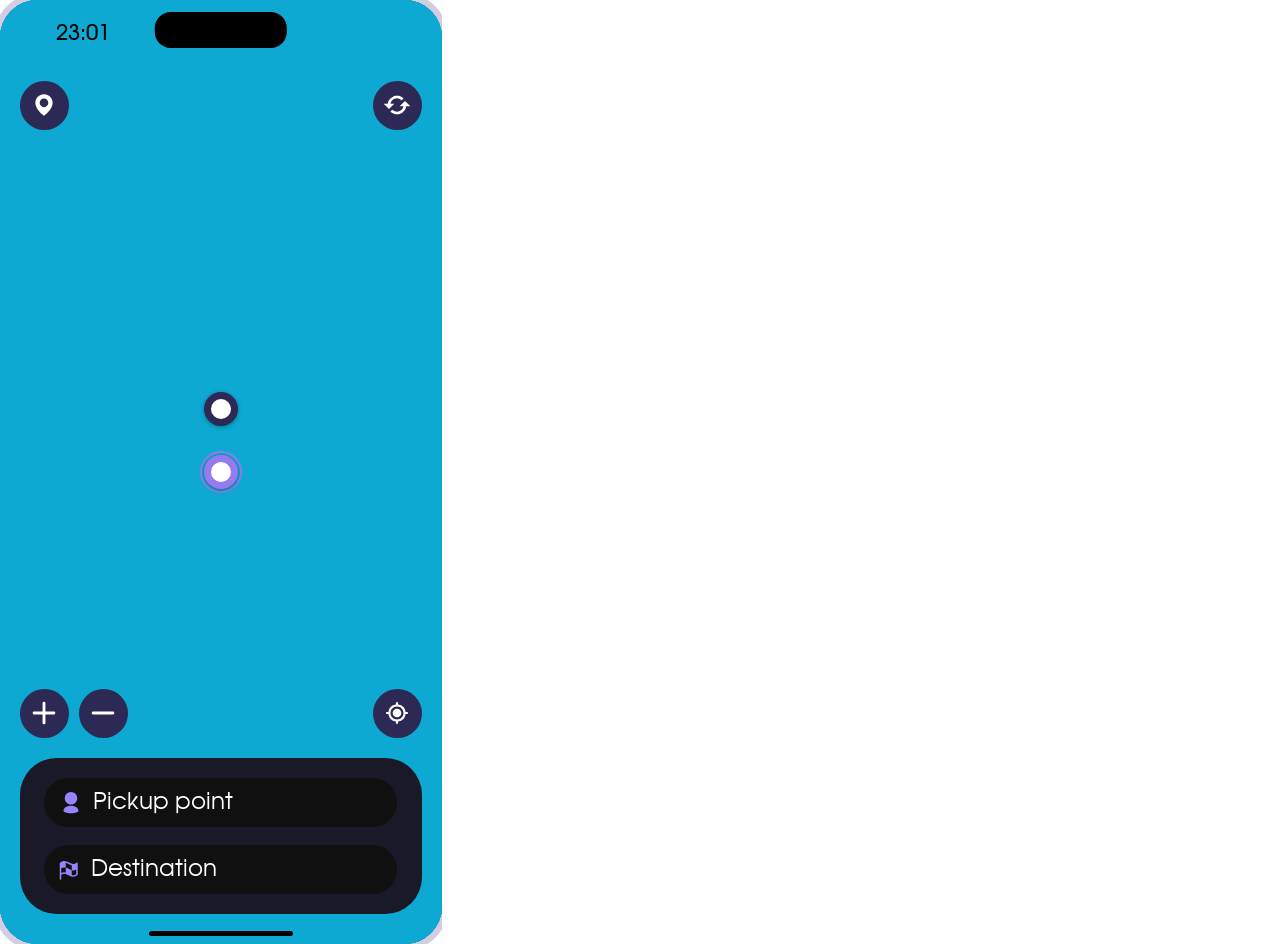
==== commit 5a2a5982: "Add files via upload" ====
--- a/mobileapp.html
+++ b/mobileapp.html
@@ -12,14 +12,14 @@
       href="https://fonts.googleapis.com/css2?family=Poppins:ital,wght@0,100;0,200;0,300;0,400;0,500;0,600;0,700;0,800;0,900;1,100;1,200;1,300;1,400;1,500;1,600;1,700;1,800;1,900&display=swap"
       rel="stylesheet"
     />
-    <script type="module" crossorigin src="./assets/mobileapp-Da01mS-4.js"></script>
+    <script type="module" crossorigin src="./assets/mobileapp-B0ugIrLS.js"></script>
     <link rel="modulepreload" crossorigin href="./assets/browserPreviewMode-xDjlmL1i.js">
     <link rel="modulepreload" crossorigin href="./assets/heroui-BnVSCtMx.js">
     <link rel="modulepreload" crossorigin href="./assets/react-vendor-Wy4yNGkq.js">
     <link rel="modulepreload" crossorigin href="./assets/leaflet-DrnFszFJ.js">
     <link rel="modulepreload" crossorigin href="./assets/react-icons-B0icOjft.js">
     <link rel="stylesheet" crossorigin href="./assets/leaflet-C3YX7OBR.css">
-    <link rel="stylesheet" crossorigin href="./assets/mobileapp-By_q8czd.css">
+    <link rel="stylesheet" crossorigin href="./assets/mobileapp-p2fmxXoV.css">
   </head>
   <body>
     <div id="root"></div>
--- a/assets/mobileapp-p2fmxXoV.css
+++ b/assets/mobileapp-p2fmxXoV.css
@@ -0,0 +1 @@
+.phone-frame{position:absolute;z-index:2;width:27.6rem;height:59rem;border-radius:37.5px;background-color:#000;box-shadow:0 0 .1rem .25rem #050506,0 0 0 .4rem #d3cde4}.phone-content{position:relative;z-index:0;height:100%;width:100%;display:flex;align-items:stretch;justify-content:flex-start;overflow:hidden;border-radius:37.5px}.phone-notch{position:absolute;top:.75rem;left:50%;transform:translate(-50%);height:2.25rem;width:30%;background-color:#000;border-radius:16px;cursor:pointer;z-index:2000}.phone-indicator{position:absolute;left:0;right:0;bottom:.5rem;margin:auto;width:9rem;height:.313rem;z-index:2000;display:flex;align-items:center;justify-content:center;border-radius:2.5px;background:transparent;-webkit-backdrop-filter:grayscale(1) invert(1) contrast(100);backdrop-filter:grayscale(1) invert(1) contrast(100);cursor:pointer}.phone-time{position:absolute;top:0;width:100%;padding:1.2rem 3.5rem;z-index:2000;pointer-events:none;font-weight:500;font-size:1.4rem;color:#000;font-family:var(--tablet-font-family, "Involve", sans-serif)}.taxi-map{flex:1;width:100%;min-width:0;min-height:0;border-radius:0;overflow:hidden;position:relative}.taxi-map__container{width:100%;height:100%}.taxi-map .leaflet-container{z-index:0;font-family:inherit;background-color:var(--taxi-map-bg, #0da9d2)}.taxi-map .leaflet-map-pane,.taxi-map .leaflet-tile-pane{background:transparent}.taxi-map .leaflet-container .leaflet-tile-pane{transform:translateZ(0)}.taxi-map .leaflet-container .leaflet-tile{-webkit-backface-visibility:hidden;backface-visibility:hidden}.taxi-map .leaflet-tile-pane{z-index:1!important}.taxi-map .leaflet-shadow-pane{z-index:2!important}.taxi-map .leaflet-overlay-pane{z-index:3!important}.taxi-map .leaflet-marker-pane{z-index:4!important}.taxi-map .leaflet-tooltip-pane{z-index:5!important}.taxi-map .leaflet-popup-pane{z-index:6!important}.taxi-map .leaflet-control{z-index:7!important}.app{width:100%;height:100%;background-color:var(--tablet-map-bg, #0da9d2);font-family:var(--tablet-font-family, "Involve", sans-serif)}.browser-wrapper{position:absolute;top:0;right:0;bottom:0;left:0;width:100%;height:100%}.map-screen{position:relative;width:100%;height:100%;background-color:var(--tablet-map-bg, #0da9d2);container-type:inline-size;--ms: clamp(.66px, calc(100cqi / 390 * 1.08), 1.4px);--map-gutter: 20px;--map-bar-from-bottom: 30px;--map-bar-pad: 20px;--map-bar-pad-x: calc(20 * var(--ms));--map-gap-controls-bar: 20px;--map-quick-gap: calc(10 * var(--ms));--map-top-bar: calc(66 * var(--ms));--map-bar-gap: calc(15 * var(--ms));--map-control-row-h: calc(40 * var(--ms));--map-btn-size: calc(40 * var(--ms));--map-action-btn-h: calc(40 * var(--ms));--map-control-btn-pad: 5px;--map-control-icon-max: max( 4px, calc(var(--map-btn-size) - 2 * var(--map-control-btn-pad)) );--map-bar-h-default: calc( 2 * var(--map-bar-pad) + 2 * var(--map-action-btn-h) + var(--map-bar-gap) );--map-bar-h-expanded: calc( var(--map-bar-h-default) + var(--map-action-btn-h) + var(--map-bar-gap) );--map-controls-bottom: calc( var(--map-bar-from-bottom) + var(--map-bar-h-default) + var(--map-gap-controls-bar) );--map-controls-bottom-expanded: calc( var(--map-bar-from-bottom) + var(--map-bar-h-expanded) + var(--map-gap-controls-bar) );--map-safe-top: calc(var(--map-top-bar) + var(--map-control-row-h) + 8px);--map-safe-bottom: calc( var(--map-controls-bottom) + var(--map-control-row-h) );--map-safe-bottom-expanded: calc( var(--map-controls-bottom-expanded) + var(--map-control-row-h) )}@supports (width: round(nearest,10px,2px)){.map-screen{--map-control-icon-max: max( 4px, round(nearest, calc(var(--map-btn-size) - 2 * var(--map-control-btn-pad)), 2px) )}}.map-screen button{text-transform:none}.map-screen button:hover{filter:none}.map-screen button.map-screen__next-btn:hover:not(:disabled){font-weight:500}.map-screen__container{width:100%;height:100%;background-color:var(--tablet-map-bg, #0da9d2)}.map-screen__container.leaflet-container{background-color:var(--tablet-map-bg, #0da9d2)}.map-screen__container.leaflet-container .leaflet-tile-pane{transform:translateZ(0)}.map-screen__container.leaflet-container .leaflet-tile{-webkit-backface-visibility:hidden;backface-visibility:hidden}.map-screen__container.leaflet-container .leaflet-marker-pane .map-screen-driver-marker-icon{transition:transform .22s linear;will-change:transform}.map-screen__container.leaflet-container .leaflet-marker-pane{overflow:visible}.map-screen__top-controls{position:absolute;top:var(--map-top-bar);left:0;right:0;width:100%;padding:0 var(--map-gutter);box-sizing:border-box;display:flex;justify-content:space-between;align-items:center;z-index:700;pointer-events:none}.map-screen__top-controls>*{pointer-events:auto}.map-screen__quick-locations-stack{--quick-poi-count: 5;position:relative;display:flex;flex-direction:column;align-items:flex-start;gap:var(--map-quick-gap);max-width:calc(100% - var(--map-btn-size) - var(--map-quick-gap));box-sizing:border-box;flex-shrink:1;min-width:0}.map-screen__quick-locations-toggle{flex-shrink:0}.map-screen__location-btn.map-screen__quick-locations-toggle--open svg{width:min(calc(26 * var(--ms)),var(--map-control-icon-max));height:min(calc(26 * var(--ms)),var(--map-control-icon-max))}.map-screen__quick-locations-col-clip{max-height:0;width:var(--map-btn-size);overflow-y:clip;overflow-x:visible;box-sizing:border-box;transition:max-height .35s ease-in-out;pointer-events:none;flex-shrink:0}.map-screen__quick-locations-col-clip--open{max-height:calc(var(--quick-poi-count) * var(--map-btn-size) + (var(--quick-poi-count) - 1) * var(--map-quick-gap));pointer-events:auto}.map-screen__quick-locations-col-inner{display:flex;flex-direction:column;align-items:flex-start;gap:var(--map-quick-gap);width:var(--map-btn-size);flex-shrink:0;box-sizing:border-box}.map-screen__quick-location-btn{position:relative;width:var(--map-btn-size);height:var(--map-btn-size);min-width:var(--map-btn-size);min-height:var(--map-btn-size);max-width:var(--map-btn-size);padding:var(--map-control-btn-pad);margin:0;border:none;outline:none;box-sizing:border-box;border-radius:50%;background-color:var(--tablet-panel-containers);background-image:none;color:var(--tablet-white, #ffffff);cursor:pointer;display:flex;align-items:center;justify-content:center;font-size:0;line-height:0;overflow:hidden}.map-screen__quick-location-tooltip-floating{position:absolute;left:calc(var(--map-btn-size) + var(--map-quick-gap));transform:translateY(-50%);display:inline-flex;align-items:center;justify-content:center;height:calc(30 * var(--ms));padding:0 10px;box-sizing:border-box;border-radius:calc(15 * var(--ms));background-color:var(--tablet-panel-containers);color:var(--tablet-white, #ffffff);font-family:var(--tablet-font-family, "Involve", sans-serif);font-size:calc(19 * var(--ms));font-weight:400;line-height:1;white-space:nowrap;pointer-events:none;z-index:1100;box-shadow:0 3px 13px #0000004d}.map-screen__quick-location-icon-slot{display:flex;align-items:center;justify-content:center;flex-shrink:0;pointer-events:none;color:inherit}.map-screen__quick-location-icon-slot svg{width:min(calc(20 * var(--ms)),var(--map-control-icon-max));height:min(calc(20 * var(--ms)),var(--map-control-icon-max));display:block;flex-shrink:0}.map-screen__quick-location-icon-slot .map-screen__quick-location-img{width:min(calc(20 * var(--ms)),var(--map-control-icon-max));height:min(calc(20 * var(--ms)),var(--map-control-icon-max));display:block;flex-shrink:0;object-fit:contain;filter:brightness(0) invert(1)}.map-screen__quick-location-placeholder{display:block;width:min(calc(20 * var(--ms)),var(--map-control-icon-max));height:min(calc(20 * var(--ms)),var(--map-control-icon-max));border-radius:50%;background:var(--tablet-white, #ffffff);flex-shrink:0}.map-screen__quick-location-btn:hover:not(:disabled){background-color:transparent;background-image:var(--tablet-gradient-highlight);background-size:100% 100%;background-position:50% 0%;background-repeat:no-repeat;border:none;outline:none;box-shadow:none;color:var(--tablet-white, #ffffff)}.map-screen__quick-location-btn:active:not(:disabled){background-color:transparent;background-image:var(--tablet-gradient-highlight);background-size:100% 100%;background-position:50% 0%;background-repeat:no-repeat;opacity:.9;color:var(--tablet-white, #ffffff)}.map-screen__quick-location-btn[data-pulse=true]{animation:map-screen-map-control-pulse .5s ease-out}.map-screen__map-controls{position:absolute;left:0;right:0;width:100%;padding:0 var(--map-gutter);box-sizing:border-box;bottom:var(--map-controls-bottom);display:flex;justify-content:space-between;align-items:center;z-index:500;pointer-events:none;transition:bottom .35s ease-out}.map-screen--bottom-expanded .map-screen__map-controls{bottom:var(--map-controls-bottom-expanded)}.map-screen__map-controls>*{pointer-events:auto}.map-screen__controls-center-dot{position:absolute;top:var(--map-top-bar);bottom:var(--map-controls-bottom);left:0;right:0;width:100%;padding:0 var(--map-gutter);box-sizing:border-box;display:flex;align-items:center;justify-content:center;z-index:500;pointer-events:none;transition:bottom .35s ease-out}.map-screen--bottom-expanded .map-screen__controls-center-dot{bottom:var(--map-controls-bottom-expanded)}.map-screen__controls-center-dot-inner{width:calc(28 * var(--ms));height:calc(28 * var(--ms));border-radius:50%;background-color:var(--tablet-white, #ffffff);border:max(4px,calc(6 * var(--ms))) solid var(--tablet-panel-containers);box-sizing:border-box;box-shadow:0 1px 4px #00000059}.map-screen .map-screen-marker-leaflet-wrap{position:relative;width:100%;height:100%;display:flex;align-items:center;justify-content:center;box-sizing:border-box}.map-screen .map-screen-player-ping-ring{position:absolute;top:50%;left:50%;width:calc(34 * var(--ms));height:calc(34 * var(--ms));margin:0;border:calc(2 * var(--ms)) solid #977af0;border-radius:50%;transform:translate(-50%,-50%);transform-origin:center center;pointer-events:none;box-sizing:border-box;animation:map-screen-player-ping 1.5s cubic-bezier(0,0,.2,1) infinite}@keyframes map-screen-player-ping{0%{transform:translate(-50%,-50%);width:calc(34 * var(--ms));height:calc(34 * var(--ms));opacity:.9}to{transform:translate(-50%,-50%);width:calc(34 * 1.8 * var(--ms));height:calc(34 * 1.8 * var(--ms));opacity:0}}.map-screen .map-screen-player-marker-inner{position:relative;z-index:1;width:calc(28 * var(--ms));height:calc(28 * var(--ms));border-radius:50%;background:var(--tablet-white, #ffffff);border:max(4px,calc(6 * var(--ms))) solid #977af0;box-sizing:border-box;box-shadow:0 1px 4px #00000059}.map-screen .map-screen-marker-disc{width:calc(40 * var(--ms));height:calc(40 * var(--ms));border-radius:50%;background:var(--tablet-button-fill, #18171f);border:calc(4 * var(--ms)) solid #977af0;box-sizing:border-box;display:flex;align-items:center;justify-content:center;flex-shrink:0}.map-screen .map-screen-marker-disc--driver{background:var(--tablet-panels, #18171f)}.map-screen .map-screen-marker-disc svg,.map-screen .map-screen-marker-disc .map-screen-marker-poi-img{display:block;flex-shrink:0;shape-rendering:geometricPrecision}.map-screen .map-screen-marker-disc .map-screen-marker-poi-img{filter:brightness(0) invert(1);object-fit:contain}.map-screen-marker-poi-img.map-screen-marker-poi-img--fail{display:none!important}.map-screen .map-screen-marker-disc .map-screen-marker-poi-placeholder{display:block;box-sizing:border-box;flex-shrink:0;border-radius:50%;background:var(--tablet-white, #ffffff)}.map-screen .map-screen-marker-disc .map-screen-marker-poi-placeholder--img-fallback{display:none}.map-screen .map-screen-marker-disc .map-screen-marker-poi-img.map-screen-marker-poi-img--fail+.map-screen-marker-poi-placeholder--img-fallback{display:block}.map-screen .map-screen-marker-disc--pickup svg,.map-screen .map-screen-marker-disc--pickup .map-screen-marker-poi-img,.map-screen .map-screen-marker-disc--pickup .map-screen-marker-poi-placeholder[data-px="30"]{width:calc(30 * var(--ms))!important;height:calc(30 * var(--ms))!important}.map-screen .map-screen-marker-disc--driver svg{width:calc(23 * var(--ms))!important;height:calc(23 * var(--ms))!important}.map-screen .map-screen-marker-disc--destination svg,.map-screen .map-screen-marker-disc--reached svg,.map-screen .map-screen-marker-disc--destination .map-screen-marker-poi-img,.map-screen .map-screen-marker-disc--destination .map-screen-marker-poi-placeholder[data-px="20"]{width:calc(20 * var(--ms))!important;height:calc(20 * var(--ms))!important}.map-screen .map-screen-marker-disc--cancelled svg{width:calc(18 * var(--ms))!important;height:calc(18 * var(--ms))!important}@supports (width: round(nearest,10px,2px)){.map-screen .map-screen-marker-disc--pickup svg,.map-screen .map-screen-marker-disc--pickup .map-screen-marker-poi-img,.map-screen .map-screen-marker-disc--pickup .map-screen-marker-poi-placeholder[data-px="30"]{width:round(nearest,calc(30 * var(--ms)),2px)!important;height:round(nearest,calc(30 * var(--ms)),2px)!important}.map-screen .map-screen-marker-disc--driver svg{width:round(nearest,calc(23 * var(--ms)),2px)!important;height:round(nearest,calc(23 * var(--ms)),2px)!important}.map-screen .map-screen-marker-disc--destination svg,.map-screen .map-screen-marker-disc--reached svg,.map-screen .map-screen-marker-disc--destination .map-screen-marker-poi-img,.map-screen .map-screen-marker-disc--destination .map-screen-marker-poi-placeholder[data-px="20"]{width:round(nearest,calc(20 * var(--ms)),2px)!important;height:round(nearest,calc(20 * var(--ms)),2px)!important}.map-screen .map-screen-marker-disc--cancelled svg{width:round(nearest,calc(18 * var(--ms)),2px)!important;height:round(nearest,calc(18 * var(--ms)),2px)!important}.map-screen__ordering-eta-marker--taxi svg{width:round(nearest,calc(23 * var(--ms)),2px);height:round(nearest,calc(23 * var(--ms)),2px)}.map-screen__ordering-eta-marker--pickup svg{width:round(nearest,calc(30 * var(--ms)),2px);height:round(nearest,calc(30 * var(--ms)),2px)}.map-screen__ordering-eta-marker--reached svg{width:round(nearest,calc(22 * var(--ms)),2px);height:round(nearest,calc(22 * var(--ms)),2px)}}@keyframes map-screen-destination-bounce{0%,20%,50%,80%,to{transform:translateY(0)}40%{transform:translateY(calc(-12 * var(--ms)))}60%{transform:translateY(calc(-6 * var(--ms)))}}.map-screen .map-screen-destination-bounce{display:flex;align-items:center;justify-content:center;animation:map-screen-destination-bounce 2s ease infinite}.map-screen__safe-space-preview{position:absolute;top:var(--map-safe-top);right:var(--map-gutter);bottom:var(--map-safe-bottom);left:var(--map-gutter);background:transparent;box-sizing:border-box;z-index:450;pointer-events:none;transition:bottom .35s ease-out}.map-screen--bottom-expanded .map-screen__safe-space-preview{bottom:var(--map-safe-bottom-expanded)}.map-screen__reset-overlay{position:absolute;top:0;right:0;bottom:0;left:0;background-color:var(--tablet-bg);opacity:0;z-index:600;pointer-events:none;transition:opacity .2s ease}.map-screen__reset-overlay--visible{opacity:.85;pointer-events:auto}.map-screen__refresh-btn-wrap{position:absolute;top:var(--map-top-bar);right:var(--map-gutter);z-index:1000;pointer-events:auto}.map-screen__top-controls-spacer{width:var(--map-btn-size);height:var(--map-btn-size);flex-shrink:0;pointer-events:none}.map-screen__zoom-controls{display:flex;flex-direction:row;gap:10px}.map-screen__zoom-btn,.map-screen__location-btn,.map-screen__refresh-btn{width:var(--map-btn-size);height:var(--map-btn-size);min-width:var(--map-btn-size);min-height:var(--map-btn-size);padding:var(--map-control-btn-pad);margin:0;border:none;border-radius:50%;background-color:var(--tablet-panel-containers);background-image:none;opacity:1;color:var(--tablet-white);cursor:pointer;display:flex;align-items:center;justify-content:center;box-sizing:border-box;font-size:0;line-height:0;overflow:hidden}.map-screen__zoom-btn:hover:not(:disabled),.map-screen__location-btn:hover:not(.map-screen__quick-locations-toggle),.map-screen__refresh-btn:hover{background-color:transparent;background-image:var(--tablet-gradient-highlight);background-size:100% 100%;background-position:50% 0%;background-repeat:no-repeat;border:none;outline:none;box-shadow:none;color:var(--tablet-white);font-weight:500}.map-screen__location-btn.map-screen__quick-locations-toggle:hover{background-color:transparent;background-image:var(--tablet-gradient-highlight);background-size:100% 100%;background-position:50% 0%;background-repeat:no-repeat;border:none;outline:none;box-shadow:none;color:var(--tablet-white);font-weight:500}.map-screen__zoom-btn:active:not(:disabled),.map-screen__location-btn:active:not(.map-screen__quick-locations-toggle),.map-screen__refresh-btn:active{background-color:transparent;background-image:var(--tablet-gradient-highlight);background-size:100% 100%;background-position:50% 0%;background-repeat:no-repeat;opacity:.9;color:var(--tablet-white)}.map-screen__zoom-btn:disabled:hover{background-color:var(--tablet-panel-containers);background-image:none;filter:brightness(.65)}.map-screen__zoom-btn[data-pulse=true],.map-screen__location-btn[data-pulse=true],.map-screen__refresh-btn[data-pulse=true]{animation:map-screen-map-control-pulse .5s ease-out}@keyframes map-screen-map-control-pulse{0%,42%{background-color:var(--tablet-white, #ffffff);background-image:none;color:var(--tablet-main-highlight);font-weight:500}}@keyframes map-screen-click-pulse-overlay{0%,42%{opacity:1}to{opacity:0}}@keyframes map-screen-click-pulse-color{0%,42%{color:var(--tablet-main-highlight);font-weight:500}}.map-screen__zoom-btn:disabled{opacity:1;cursor:default;filter:brightness(.65)}.map-screen__location-btn svg{width:min(calc(22 * var(--ms)),var(--map-control-icon-max));height:min(calc(22 * var(--ms)),var(--map-control-icon-max));display:block;flex-shrink:0;pointer-events:none;shape-rendering:geometricPrecision}.map-screen__refresh-btn svg{width:min(calc(26 * var(--ms)),var(--map-control-icon-max));height:min(calc(26 * var(--ms)),var(--map-control-icon-max));display:block;flex-shrink:0;pointer-events:none;shape-rendering:geometricPrecision}.map-screen__zoom-btn svg{width:min(calc(28 * var(--ms)),var(--map-control-icon-max));height:min(calc(28 * var(--ms)),var(--map-control-icon-max));flex-shrink:0;pointer-events:none;display:block;shape-rendering:geometricPrecision}.map-screen__bottom-bar{position:absolute;left:0;right:0;bottom:var(--map-bar-from-bottom);width:100%;padding:0 var(--map-gutter);box-sizing:border-box;z-index:1000}.map-screen__bottom-bar-inner{width:100%;box-sizing:border-box;background-color:var(--tablet-panels);opacity:1;padding:var(--map-bar-pad) var(--map-bar-pad-x);border-radius:calc(30 * var(--ms));font-size:calc(19 * var(--ms));display:flex;flex-direction:column;gap:var(--map-bar-gap);height:var(--map-bar-h-default);overflow:hidden;transition:height .35s ease-out}.map-screen__bottom-bar-inner--no-drivers{flex-direction:row;justify-content:center;align-items:center;border-radius:calc(40 * var(--ms))}.map-screen__bottom-bar-inner--with-next{gap:var(--map-bar-gap);height:var(--map-bar-h-expanded)}.map-screen__next-btn-wrapper{overflow:hidden;max-height:0;min-height:0;opacity:0;margin-top:calc(-1 * var(--map-bar-gap));transition:max-height .35s ease-out,opacity .3s ease-out,margin-top .35s ease-out}.map-screen__next-btn-wrapper--visible{max-height:var(--map-action-btn-h);opacity:1;margin-top:0}.map-screen__next-btn{width:100%;height:var(--map-action-btn-h);box-sizing:border-box;border-radius:calc(20 * var(--ms));cursor:pointer;display:flex;align-items:center;justify-content:center;font-family:var(--tablet-font-family, "Involve", sans-serif);font-weight:500;font-size:calc(19 * var(--ms));color:var(--tablet-white, #ffffff);position:relative;overflow:hidden}.map-screen__next-btn[data-pulse=true],.map-screen__order-taxi-btn[data-pulse=true],.map-screen__ordering-back-btn.map-screen__ordering-back-btn--gradient-cta[data-pulse=true],.map-screen__ordering-cancel-order-btn[data-pulse=true]{animation:map-screen-click-pulse-color .5s ease-out}.map-screen__next-btn[data-pulse=true]:after,.map-screen__order-taxi-btn[data-pulse=true]:after,.map-screen__ordering-timed-out-actions .map-screen__order-taxi-btn[data-pulse=true]:after,.map-screen__ordering-back-btn.map-screen__ordering-back-btn--gradient-cta[data-pulse=true]:after,.map-screen__ordering-cancel-order-btn[data-pulse=true]:after{animation:map-screen-click-pulse-overlay .5s ease-out}.map-screen__bottom-bar-inner--with-message{gap:var(--map-bar-gap);height:var(--map-bar-h-expanded)}.map-screen__bottom-bar-inner--ordering{height:var(--map-bar-h-default)}.map-screen__message-wrap{width:100%;position:relative;height:calc(152 * var(--ms));box-sizing:border-box;border-radius:calc(13 * var(--ms));padding:10px;background:var(--tablet-background)}.map-screen__message-textarea{display:block;width:100%;height:100%;box-sizing:border-box;padding:0;background:transparent;border:none;color:var(--tablet-white, #ffffff);font-family:var(--tablet-font-family, "Involve", sans-serif);font-size:calc(19 * var(--ms));font-weight:400;resize:none;overflow-y:scroll;scrollbar-width:none;-ms-overflow-style:none}.map-screen__message-textarea--with-scrollbar{padding-right:15px}.map-screen__message-textarea::-webkit-scrollbar{display:none}.map-screen__message-textarea-scrollbar{position:absolute;top:10px;right:10px;bottom:10px;width:10px;background-color:var(--tablet-highlight-hover2);border-radius:40px;flex-shrink:0;overflow:hidden;pointer-events:none}.map-screen__message-textarea-scrollbar-thumb{position:absolute;left:0;width:100%;background-color:var(--tablet-highlight-full);border-radius:40px;min-height:20px;cursor:grab;pointer-events:auto;-webkit-user-select:none;user-select:none}.map-screen__message-textarea-scrollbar-thumb:active{cursor:grabbing}.map-screen__message-textarea::placeholder{color:var(--tablet-white);font-size:calc(18 * var(--ms));white-space:normal;font-weight:400;opacity:1}.map-screen__message-textarea:focus{outline:none}.map-screen__message-textarea::selection{background:var(--tablet-highlight-full);color:var(--tablet-white)}.map-screen__message-textarea::-moz-selection{background:var(--tablet-highlight-full);color:var(--tablet-white)}.map-screen__message-actions{display:flex;width:100%;gap:10px;align-items:center}.map-screen__message-actions .map-screen__back-btn{flex:0 0 calc((100% - 10px) / 3);min-width:0}.map-screen__message-actions .map-screen__order-taxi-btn{flex:0 0 calc((100% - 10px) * 2 / 3);min-width:0}.map-screen__message-actions .map-screen__back-btn,.map-screen__message-actions .map-screen__order-taxi-btn,.map-screen__ordering-timed-out-actions .map-screen__back-btn,.map-screen__ordering-timed-out-actions .map-screen__order-taxi-btn{padding:0 5px;font-size:calc(19 * var(--ms));gap:calc(6 * var(--ms))}.map-screen__back-btn{flex:0 0 168px;height:var(--map-action-btn-h);padding:0 10px;box-sizing:border-box;border:none;border-radius:calc(20 * var(--ms));background-color:var(--tablet-highlight-hover, #382E6F);color:var(--tablet-white, #ffffff);font-family:var(--tablet-font-family, "Involve", sans-serif);font-size:calc(19 * var(--ms));font-weight:400;cursor:pointer;display:flex;align-items:center;justify-content:center;position:relative;overflow:hidden}.map-screen__back-btn:hover:before{content:"";position:absolute;top:0;right:0;bottom:0;left:0;border-radius:calc(20 * var(--ms));border:1.5px solid transparent;background:var(--tablet-gradient-highlight) padding-box,var(--tablet-gradient-border-rim) border-box,var(--tablet-gradient-highlight) border-box;background-size:100% 100%,100% 100%,100% 100%;background-position:50% 0%,50% 0%,50% 0%;background-repeat:no-repeat;background-clip:padding-box,border-box,border-box;background-origin:border-box;box-shadow:inset 0 0 0 1.5px #9683ff1a;z-index:0;pointer-events:none}.map-screen__back-btn:hover{font-weight:500;color:var(--tablet-white, #ffffff)}.map-screen__back-btn:after{content:"";position:absolute;top:0;right:0;bottom:0;left:0;border-radius:calc(20 * var(--ms));background:var(--tablet-white, #ffffff);opacity:0;pointer-events:none;z-index:1}.map-screen__back-btn[data-pulse=true]{animation:map-screen-click-pulse-color .5s ease-out}.map-screen__back-btn[data-pulse=true]:after{animation:map-screen-click-pulse-overlay .5s ease-out}.map-screen__pill-btn-fg{position:relative;z-index:2;font-weight:inherit}.map-screen__order-taxi-btn{flex:1 1 0;min-width:0;height:var(--map-action-btn-h);padding:0 10px;box-sizing:border-box;border-radius:calc(20 * var(--ms));color:var(--tablet-white, #ffffff);font-family:var(--tablet-font-family, "Involve", sans-serif);font-size:calc(19 * var(--ms));font-weight:500;cursor:pointer;display:flex;align-items:center;justify-content:center;gap:calc(6 * var(--ms));white-space:nowrap;position:relative;overflow:hidden}.map-screen__order-taxi-btn>*{position:relative;z-index:2}.map-screen__order-taxi-btn:hover:not(:disabled) .map-screen__order-taxi-btn-icon{color:var(--tablet-main-highlight)}.map-screen__order-taxi-btn-icon{flex-shrink:0;display:inline-flex;align-items:center;justify-content:center;width:calc(26 * var(--ms));height:calc(26 * var(--ms));font-size:0;line-height:0;color:inherit}.map-screen__order-taxi-btn-icon svg{width:calc(22 * var(--ms));height:calc(22 * var(--ms))}.map-screen__ordering-status,.map-screen__ordering-back-btn{width:100%;height:var(--map-action-btn-h);border-radius:calc(20 * var(--ms))}.map-screen__ordering-status{padding:0 16px;background:transparent;color:var(--tablet-white, #ffffff);display:flex;align-items:center;justify-content:center;gap:calc(12 * var(--ms));font-family:var(--tablet-font-family, "Involve", sans-serif);font-size:calc(19 * var(--ms));font-weight:400;text-align:center;white-space:nowrap}.map-screen__ordering-timed-out-icon,.map-screen__ordering-accepted-icon{flex-shrink:0;display:inline-flex;font-size:calc(20 * var(--ms));color:#977af0}.map-screen__ordering-cancel-btn{width:100%;height:var(--map-action-btn-h);border-radius:calc(20 * var(--ms));padding:0 16px;border:none;background:transparent;color:#977af0;font-family:var(--tablet-font-family, "Involve", sans-serif);font-size:calc(19 * var(--ms));font-weight:400;cursor:pointer;display:flex;align-items:center;justify-content:center;box-shadow:0 0 0 2px var(--tablet-highlight-hover, #4C3E87)}.map-screen__ordering-cancel-btn:hover:not(:disabled){box-shadow:0 0 0 2px var(--tablet-main-highlight);color:var(--tablet-main-highlight)}.map-screen__ordering-cancel-btn:disabled{cursor:default;opacity:1;filter:brightness(.85)}.map-screen__ordering-timed-out-actions{display:flex;width:100%;gap:10px;align-items:center}.map-screen__ordering-timed-out-actions .map-screen__back-btn{flex:0 0 calc((100% - 10px) / 3);min-width:0}.map-screen__ordering-timed-out-actions .map-screen__order-taxi-btn{flex:0 0 calc((100% - 10px) * 2 / 3);min-width:0}.map-screen__ordering-status-label{display:inline-flex;align-items:center;white-space:nowrap;transform:translateY(-1px)}.map-screen__ordering-loader{width:calc(22 * var(--ms));height:calc(22 * var(--ms));border-radius:50%;display:inline-block;position:relative;border-top:2px solid #977AF0;border-right:2px solid transparent;box-sizing:border-box;animation:map-screen-ordering-rotation 1s linear infinite;flex-shrink:0}.map-screen__ordering-loader:after{content:"";box-sizing:border-box;position:absolute;left:0;top:0;width:calc(22 * var(--ms));height:calc(22 * var(--ms));border-radius:50%;border-bottom:2px solid #977AF0;border-left:2px solid transparent}@keyframes map-screen-ordering-rotation{0%{transform:rotate(0)}to{transform:rotate(360deg)}}.map-screen__ordering-back-btn{padding:0 16px;box-sizing:border-box;border:none;background-color:var(--tablet-highlight-hover, #4C3E87);color:var(--tablet-white, #ffffff);font-family:var(--tablet-font-family, "Involve", sans-serif);font-size:calc(19 * var(--ms));font-weight:400;cursor:pointer;display:flex;align-items:center;justify-content:center;text-align:center;position:relative;overflow:hidden}.map-screen__ordering-back-btn:after{content:"";position:absolute;top:0;right:0;bottom:0;left:0;border-radius:calc(20 * var(--ms));background:var(--tablet-white, #ffffff);opacity:0;pointer-events:none;z-index:1}.map-screen__ordering-back-btn:hover:not(.map-screen__ordering-back-btn--gradient-cta):before{content:"";position:absolute;top:0;right:0;bottom:0;left:0;border-radius:calc(20 * var(--ms));border:none;background:var(--tablet-white, #ffffff);box-shadow:none;background-size:auto;background-clip:border-box;background-origin:border-box;z-index:0;pointer-events:none}.map-screen__ordering-back-btn:hover:not(.map-screen__ordering-back-btn--gradient-cta){font-weight:500;color:var(--tablet-main-highlight)}.map-screen__ordering-back-btn[data-pulse=true]:not(.map-screen__ordering-back-btn--gradient-cta){animation:map-screen-click-pulse-color .5s ease-out}.map-screen__ordering-back-btn[data-pulse=true]:not(.map-screen__ordering-back-btn--gradient-cta):after{animation:map-screen-click-pulse-overlay .5s ease-out}.map-screen__ordering-back-btn.map-screen__ordering-back-btn--gradient-cta{color:var(--tablet-white, #ffffff);font-weight:500;background:transparent}.map-screen__next-btn,.map-screen__order-taxi-btn,.map-screen__ordering-timed-out-actions .map-screen__order-taxi-btn,.map-screen__ordering-back-btn.map-screen__ordering-back-btn--gradient-cta,.map-screen__ordering-cancel-order-btn{border:none;background:transparent;box-shadow:none}.map-screen__next-btn:before,.map-screen__order-taxi-btn:before,.map-screen__ordering-timed-out-actions .map-screen__order-taxi-btn:before,.map-screen__ordering-back-btn.map-screen__ordering-back-btn--gradient-cta:before,.map-screen__ordering-cancel-order-btn:before{content:"";position:absolute;top:0;right:0;bottom:0;left:0;border-radius:calc(20 * var(--ms));border:1.5px solid transparent;background:var(--tablet-gradient-highlight) padding-box,var(--tablet-gradient-border-rim) border-box,var(--tablet-gradient-highlight) border-box;background-size:100% 100%,100% 100%,100% 100%;background-position:50% 0%,50% 0%,50% 0%;background-repeat:no-repeat;background-clip:padding-box,border-box,border-box;background-origin:border-box;box-shadow:inset 0 0 0 1.5px #9683ff1a;z-index:0;pointer-events:none}.map-screen__next-btn:hover:not(:disabled):before,.map-screen__order-taxi-btn:hover:not(:disabled):before,.map-screen__ordering-timed-out-actions .map-screen__order-taxi-btn:hover:not(:disabled):before,.map-screen__ordering-back-btn.map-screen__ordering-back-btn--gradient-cta:hover:before,.map-screen__ordering-cancel-order-btn:hover:not(:disabled):before{border:none;background:var(--tablet-white, #ffffff);box-shadow:none;background-size:auto;background-clip:border-box;background-origin:border-box}.map-screen__next-btn[data-pulse=true]:before,.map-screen__order-taxi-btn[data-pulse=true]:before,.map-screen__ordering-timed-out-actions .map-screen__order-taxi-btn[data-pulse=true]:before,.map-screen__ordering-back-btn.map-screen__ordering-back-btn--gradient-cta[data-pulse=true]:before,.map-screen__ordering-cancel-order-btn[data-pulse=true]:before{border:none!important;background:var(--tablet-white, #ffffff)!important;box-shadow:none!important;background-size:auto!important;background-clip:border-box!important;background-origin:border-box!important}.map-screen__back-btn[data-pulse=true]:hover:before{border:none!important;background:var(--tablet-white, #ffffff)!important;box-shadow:none!important;background-size:auto!important;background-clip:border-box!important;background-origin:border-box!important}.map-screen__ordering-back-btn[data-pulse=true]:hover:not(.map-screen__ordering-back-btn--gradient-cta):before{border:none!important;background:var(--tablet-white, #ffffff)!important;box-shadow:none!important;background-size:auto!important;background-clip:border-box!important;background-origin:border-box!important}.map-screen__next-btn:hover:not(:disabled),.map-screen__order-taxi-btn:hover:not(:disabled),.map-screen__ordering-timed-out-actions .map-screen__order-taxi-btn:hover:not(:disabled),.map-screen__ordering-back-btn.map-screen__ordering-back-btn--gradient-cta:hover,.map-screen__ordering-cancel-order-btn:hover:not(:disabled){color:var(--tablet-main-highlight);font-weight:500}.map-screen__next-btn:after,.map-screen__order-taxi-btn:after,.map-screen__ordering-timed-out-actions .map-screen__order-taxi-btn:after,.map-screen__ordering-cancel-order-btn:after{content:"";position:absolute;top:0;right:0;bottom:0;left:0;border-radius:calc(20 * var(--ms));background:var(--tablet-white, #ffffff);opacity:0;pointer-events:none;z-index:1}.map-screen__bottom-bar-inner--ordering-eta{height:var(--map-bar-h-expanded);gap:var(--map-bar-gap)}.map-screen__bottom-bar-inner--reset-confirm{height:var(--map-bar-h-default);min-height:var(--map-bar-h-default);max-height:var(--map-bar-h-default)}.map-screen__ordering-eta-bar-wrap{position:relative;width:100%;min-height:var(--map-action-btn-h);display:flex;align-items:center}.map-screen__ordering-eta-bar{width:100%;height:calc(15 * var(--ms));background:var(--tablet-highlight-full, #9A80FF);border-radius:999px;flex-shrink:0}.map-screen__ordering-eta-bar-fill{position:absolute;left:0;top:50%;height:calc(15 * var(--ms));transform:translateY(-50%);border-radius:999px;background:linear-gradient(90deg,#977af0,#fff);pointer-events:none;z-index:0}.map-screen__ordering-eta-bar-fill--full{width:100%}.map-screen__ordering-eta-marker{position:absolute;top:50%;width:var(--map-action-btn-h);height:var(--map-action-btn-h);border-radius:50%;box-sizing:border-box;display:flex;align-items:center;justify-content:center;transform:translateY(-50%);flex-shrink:0;z-index:1}.map-screen__ordering-eta-marker--taxi{left:0;background:var(--tablet-panels, #18171f);border:calc(4 * var(--ms)) solid #977af0;color:var(--tablet-white, #ffffff)}.map-screen__ordering-eta-marker--taxi svg{display:block;flex-shrink:0;width:calc(23 * var(--ms));height:calc(23 * var(--ms))}.map-screen__ordering-eta-marker--pickup{right:0;background:var(--tablet-button-fill, #18171F);border:calc(4 * var(--ms)) solid #977AF0;color:var(--tablet-white, #ffffff)}.map-screen__ordering-eta-marker--pickup svg{display:block;flex-shrink:0;width:calc(30 * var(--ms));height:calc(30 * var(--ms))}.map-screen__ordering-eta-marker--reached{right:0;left:auto;background:var(--tablet-button-fill, #18171F);border:calc(4 * var(--ms)) solid #977AF0;color:var(--tablet-white, #ffffff);display:flex;align-items:center;justify-content:center}.map-screen__ordering-eta-marker--reached svg{display:block;flex-shrink:0;width:calc(22 * var(--ms));height:calc(22 * var(--ms))}.map-screen__ordering-eta-text{width:100%;text-align:center;background:transparent;font-family:var(--tablet-font-family, "Involve", sans-serif);font-size:calc(19 * var(--ms))}.map-screen__ordering-eta-min{color:#977af0;font-weight:500}.map-screen__ordering-eta-suffix,.map-screen__ordering-eta-almost,.map-screen__ordering-eta-text--status{color:var(--tablet-white, #ffffff);font-weight:400}.map-screen__ordering-cancel-order-btn{width:100%;height:var(--map-action-btn-h);margin-top:auto;box-sizing:border-box;border-radius:calc(20 * var(--ms));padding:0 16px;color:var(--tablet-white, #ffffff);font-family:var(--tablet-font-family, "Involve", sans-serif);font-size:calc(19 * var(--ms));font-weight:500;cursor:pointer;display:flex;align-items:center;justify-content:center;position:relative;overflow:hidden}.map-screen__no-drivers{display:flex;align-items:center;gap:10px}.map-screen__no-drivers-icon{width:calc(76 * var(--ms));height:calc(76 * var(--ms));flex-shrink:0;border-radius:50%;border:2px solid var(--tablet-highlight-full, #9a80ff);background-color:transparent;color:var(--tablet-highlight-full, #9a80ff);display:flex;align-items:center;justify-content:center}.map-screen__no-drivers-icon svg{width:calc(42 * var(--ms));height:calc(42 * var(--ms))}.map-screen__no-drivers-text{display:flex;flex-direction:column;gap:3px;line-height:1.3;font-family:var(--tablet-font-family, "Involve", sans-serif);font-size:calc(19 * var(--ms));font-weight:400;color:var(--tablet-white)}.map-screen__no-drivers-line1,.map-screen__no-drivers-line2{display:block}.map-screen__action-btn{width:100%;height:var(--map-action-btn-h);padding:0 12px;box-sizing:border-box;border:none;border-radius:calc(20 * var(--ms));cursor:pointer;display:flex;align-items:center;gap:calc(3 * var(--ms) + 3px);font-family:var(--tablet-font-family, "Involve", sans-serif);font-weight:400;font-size:calc(19 * var(--ms));color:var(--tablet-white, #ffffff);background-color:var(--tablet-background)}.map-screen__action-btn:hover:not(:disabled) .map-screen__action-btn-icon{color:var(--tablet-white, #ffffff)}.map-screen__action-btn-icon{position:relative;width:calc(20 * var(--ms));height:calc(20 * var(--ms));flex-shrink:0;display:flex;align-items:center;justify-content:center;color:var(--tablet-main-highlight)}.map-screen__action-btn-icon-probe{position:absolute;width:0;height:0;opacity:0;overflow:hidden;pointer-events:none}.map-screen__action-btn-placeholder{display:block;width:calc(20 * var(--ms));height:calc(20 * var(--ms));border-radius:50%;background:var(--tablet-white, #ffffff);flex-shrink:0}.map-screen__action-btn-placeholder--pickup{width:calc(28 * var(--ms));height:calc(28 * var(--ms))}.map-screen__action-btn-icon svg{width:calc(20 * var(--ms));height:calc(20 * var(--ms))}.map-screen__action-btn-icon--pickup{width:calc(24 * var(--ms));height:calc(24 * var(--ms));margin-top:-1px}.map-screen__action-btn-icon--pickup svg{width:calc(28 * var(--ms));height:calc(28 * var(--ms))}.map-screen__action-btn-icon .map-screen__action-btn-icon-mask{display:block;flex-shrink:0;width:calc(20 * var(--ms));height:calc(20 * var(--ms));background-color:currentColor;-webkit-mask-size:contain;mask-size:contain;-webkit-mask-repeat:no-repeat;mask-repeat:no-repeat;-webkit-mask-position:center;mask-position:center}.map-screen__action-btn-icon--pickup .map-screen__action-btn-icon-mask{width:calc(28 * var(--ms));height:calc(28 * var(--ms))}.map-screen__action-btn-icon .map-screen__action-btn-icon-mask--bar-quick{width:min(calc(20 * var(--ms)),20px);height:min(calc(20 * var(--ms)),20px);max-width:100%;max-height:100%}.map-screen__action-btn-icon--pickup .map-screen__action-bar-quick-poi svg{width:min(calc(20 * var(--ms)),20px)!important;height:min(calc(20 * var(--ms)),20px)!important;max-width:100%;max-height:100%}.map-screen__action-btn--destination{gap:calc(6 * var(--ms) + 3px)}.map-screen__action-btn--pickup-selected{background-color:var(--tablet-panel-containers);color:var(--tablet-white)}.map-screen__action-btn--pickup-selected .map-screen__action-btn-icon,.map-screen__action-btn--destination-selected .map-screen__action-btn-icon{color:var(--tablet-white, #ffffff)}.map-screen__action-btn--destination-selected{background-color:var(--tablet-panel-containers);color:var(--tablet-white)}.map-screen__action-btn-label{flex:1;min-width:0;text-align:left;margin-top:-1px;overflow:hidden;text-overflow:ellipsis;white-space:nowrap}.map-screen__action-btn:active{filter:none}.map-screen-player-icon,.map-screen-destination-marker-icon,.map-screen-pickup-marker-icon,.map-screen-driver-marker-icon,.map-screen-reached-marker-icon,.map-screen-cancelled-marker-icon{background:transparent!important;border:none!important;outline:none!important}.map-screen-player-icon:focus,.map-screen-player-icon:focus-visible,.map-screen-player-icon:active,.map-screen-destination-marker-icon:focus,.map-screen-destination-marker-icon:focus-visible,.map-screen-destination-marker-icon:active,.map-screen-pickup-marker-icon:focus,.map-screen-pickup-marker-icon:focus-visible,.map-screen-pickup-marker-icon:active,.map-screen-driver-marker-icon:focus,.map-screen-driver-marker-icon:focus-visible,.map-screen-driver-marker-icon:active,.map-screen-reached-marker-icon:focus,.map-screen-reached-marker-icon:focus-visible,.map-screen-reached-marker-icon:active,.map-screen-cancelled-marker-icon:focus,.map-screen-cancelled-marker-icon:focus-visible,.map-screen-cancelled-marker-icon:active{outline:none!important}.map-screen *:focus,.map-screen *:focus-visible,.map-screen *:active{outline:none!important}.map-screen .leaflet-marker-icon.map-screen-player-icon,.map-screen .leaflet-marker-icon:has(.map-screen-player-marker-inner),.map-screen .leaflet-marker-icon.map-screen-destination-marker-icon,.map-screen .leaflet-marker-icon.map-screen-pickup-marker-icon,.map-screen .leaflet-marker-icon.map-screen-driver-marker-icon,.map-screen .leaflet-marker-icon.map-screen-reached-marker-icon,.map-screen .leaflet-marker-icon.map-screen-cancelled-marker-icon{outline:none!important;border:none!important;overflow:visible!important}.map-screen .leaflet-tooltip.map-screen-marker-tooltip{box-sizing:border-box;width:auto;min-height:calc(30 * var(--ms));padding:0 10px;margin:0!important;border:none;border-radius:calc(15 * var(--ms));background:var(--tablet-highlight-full, #9A80FF);color:var(--tablet-white, #ffffff);font-family:var(--tablet-font-family, "Involve", sans-serif);font-size:calc(19 * var(--ms));font-weight:400;line-height:calc(30 * var(--ms));white-space:nowrap;display:inline-flex;align-items:center;justify-content:center;box-shadow:0 3px 13px #0000004d;opacity:1}.map-screen .leaflet-tooltip.map-screen-marker-tooltip:before{display:none}@supports (width: round(nearest,10px,2px)){@keyframes map-screen-player-ping{0%{transform:translate(-50%,-50%);width:round(nearest,calc(34 * var(--ms)),2px);height:round(nearest,calc(34 * var(--ms)),2px);opacity:.9}to{transform:translate(-50%,-50%);width:round(nearest,calc(34 * 1.8 * var(--ms)),2px);height:round(nearest,calc(34 * 1.8 * var(--ms)),2px);opacity:0}}.map-screen .map-screen-player-ping-ring{width:round(nearest,calc(34 * var(--ms)),2px);height:round(nearest,calc(34 * var(--ms)),2px)}.map-screen .map-screen-player-marker-inner,.map-screen__controls-center-dot-inner{width:round(nearest,calc(28 * var(--ms)),2px);height:round(nearest,calc(28 * var(--ms)),2px)}.map-screen .map-screen-marker-disc{width:round(nearest,calc(40 * var(--ms)),2px);height:round(nearest,calc(40 * var(--ms)),2px)}.map-screen__location-btn.map-screen__quick-locations-toggle--open svg{width:round(nearest,min(calc(26 * var(--ms)),var(--map-control-icon-max)),2px);height:round(nearest,min(calc(26 * var(--ms)),var(--map-control-icon-max)),2px)}.map-screen__quick-location-icon-slot svg{width:round(nearest,min(calc(20 * var(--ms)),var(--map-control-icon-max)),2px);height:round(nearest,min(calc(20 * var(--ms)),var(--map-control-icon-max)),2px)}.map-screen__quick-location-icon-slot .map-screen__quick-location-img,.map-screen__quick-location-placeholder{width:round(nearest,min(calc(20 * var(--ms)),var(--map-control-icon-max)),2px);height:round(nearest,min(calc(20 * var(--ms)),var(--map-control-icon-max)),2px)}.map-screen__location-btn svg{width:round(nearest,min(calc(22 * var(--ms)),var(--map-control-icon-max)),2px);height:round(nearest,min(calc(22 * var(--ms)),var(--map-control-icon-max)),2px)}.map-screen__refresh-btn svg{width:round(nearest,min(calc(26 * var(--ms)),var(--map-control-icon-max)),2px);height:round(nearest,min(calc(26 * var(--ms)),var(--map-control-icon-max)),2px)}.map-screen__zoom-btn svg{width:round(nearest,min(calc(28 * var(--ms)),var(--map-control-icon-max)),2px);height:round(nearest,min(calc(28 * var(--ms)),var(--map-control-icon-max)),2px)}.map-screen__order-taxi-btn-icon{width:round(nearest,calc(26 * var(--ms)),2px);height:round(nearest,calc(26 * var(--ms)),2px)}.map-screen__order-taxi-btn-icon svg{width:round(nearest,calc(22 * var(--ms)),2px);height:round(nearest,calc(22 * var(--ms)),2px)}.map-screen__no-drivers-icon{width:round(nearest,calc(76 * var(--ms)),2px);height:round(nearest,calc(76 * var(--ms)),2px)}.map-screen__no-drivers-icon svg{width:round(nearest,calc(42 * var(--ms)),2px);height:round(nearest,calc(42 * var(--ms)),2px)}.map-screen__action-btn-icon{width:round(nearest,calc(20 * var(--ms)),2px);height:round(nearest,calc(20 * var(--ms)),2px)}.map-screen__action-btn-icon svg{width:round(nearest,calc(20 * var(--ms)),2px);height:round(nearest,calc(20 * var(--ms)),2px)}.map-screen__action-btn-icon--pickup{width:round(nearest,calc(24 * var(--ms)),2px);height:round(nearest,calc(24 * var(--ms)),2px)}.map-screen__action-btn-icon--pickup svg{width:round(nearest,calc(28 * var(--ms)),2px);height:round(nearest,calc(28 * var(--ms)),2px)}.map-screen__action-btn-icon .map-screen__action-btn-icon-mask{width:round(nearest,calc(20 * var(--ms)),2px);height:round(nearest,calc(20 * var(--ms)),2px)}.map-screen__action-btn-icon--pickup .map-screen__action-btn-icon-mask{width:round(nearest,calc(28 * var(--ms)),2px);height:round(nearest,calc(28 * var(--ms)),2px)}.map-screen__action-btn-icon .map-screen__action-btn-icon-mask--bar-quick{width:min(round(nearest,calc(20 * var(--ms)),2px),20px);height:min(round(nearest,calc(20 * var(--ms)),2px),20px)}.map-screen__action-btn-icon--pickup .map-screen__action-bar-quick-poi svg{width:min(round(nearest,calc(20 * var(--ms)),2px),20px)!important;height:min(round(nearest,calc(20 * var(--ms)),2px),20px)!important}.map-screen__action-btn-placeholder{width:round(nearest,calc(20 * var(--ms)),2px);height:round(nearest,calc(20 * var(--ms)),2px)}.map-screen__action-btn-placeholder--pickup{width:round(nearest,calc(28 * var(--ms)),2px);height:round(nearest,calc(28 * var(--ms)),2px)}}@font-face{font-family:Involve;src:url(../fonts/Involve-Regular.ttf) format("truetype");font-weight:400;font-style:normal;font-display:swap}@font-face{font-family:Involve;src:url(../fonts/Involve-Medium.ttf) format("truetype");font-weight:500;font-style:normal;font-display:swap}@font-face{font-family:Involve;src:url(../fonts/Involve-SemiBold.ttf) format("truetype");font-weight:600;font-style:normal;font-display:swap}:root{--background-primary: #f5f5f5;--background-highlight: rgb(220, 220, 220);--text-primary: #000000;--text-secondary: #8e8e93;--taxi-map-bg: #0da9d2;--tablet-main-highlight: #9683ff;--tablet-main-highlight-medium: #8772ff;--tablet-menu-hover-fill: #221f39;--tablet-panels: #1a1927;--tablet-background: #101010;--tablet-panel-containers: #2d2955;--tablet-filters-dropdowns-secondary-highlight: #382e6f;--tablet-white: #ffffff;--tablet-vehicle-background-gradient: radial-gradient(circle at center, #322959 0%, #1b1925 100%);--tablet-left-content-box-gradient: radial-gradient( ellipse 90% 110% at 50% 0%, var(--tablet-panel-containers) 0%, var(--tablet-panels) 100% );--tablet-side-menu-icon-gradient: radial-gradient(circle at center, #2d2955 0%, #16141f 100%);--tablet-list-menu-gradient-background: radial-gradient( circle at center, rgba(45, 41, 85, .22) 0%, rgba(26, 25, 39, .22) 100% );--tablet-gradient-full-highlight: radial-gradient( ellipse 240% 155% at 50% 0%, #ffffff 0%, #9a80ff 100% );--tablet-gradient-highlight: radial-gradient( ellipse 80% 155% at 50% 0%, #947afb 0%, #5b4aae 65%, #322959 100% );--tablet-reward-redeemed-glow: radial-gradient( ellipse 92% 56% at 50% 0%, #947afb 0%, rgba(148, 122, 251, .4) 44%, transparent 72% );--tablet-reward-redeemed-base: linear-gradient( 180deg, #5b4aae 0%, #5b4aae 28%, #43377f 58%, #322959 100% );--tablet-gradient-border-rim: radial-gradient( ellipse 42% 18% at 50% 0%, rgba(255, 255, 255, .8) 0%, rgba(255, 255, 255, .42) 40%, rgba(255, 255, 255, .06) 65%, transparent 82% );--tablet-control-pill-gradient: var(--tablet-gradient-highlight);--tablet-hover-effect-stroke: radial-gradient( circle at center, rgba(255, 255, 255, 1) 0%, rgba(150, 131, 255, .25) 100% );--tablet-gradient-loading-bar: radial-gradient(circle at center, #5b4aae 0%, #3b3270 100%);--tablet-map-highlight-gradient: linear-gradient(to top, #9a80ff 0%, transparent 100%);--tablet-map-highlight-gradient-lateral: linear-gradient( to right, #9a80ff 0%, rgba(154, 128, 255, .35) 42%, transparent 100% );--tablet-dispatch-bar-gradient: linear-gradient(90deg, #ffffff 0%, #8772ff 100%);--tablet-vehicle-stats-bar-gradient: linear-gradient(90deg, #ffffff 0%, #9683ff 100%);--tablet-map-bg: #0da9d2;--tablet-bg: var(--tablet-background);--tablet-highlight-full: #9a80ff;--tablet-highlight-hover: var(--tablet-filters-dropdowns-secondary-highlight);--tablet-highlight-hover2: #352c59;--tablet-button-fill: var(--tablet-panels);--tablet-gray: #6f6b79;--tablet-font-family: "Involve", sans-serif}[data-theme=dark]{--background-primary: #000000;--background-highlight: rgb(20, 20, 20);--text-primary: #f2f2f7;--text-secondary: #6f6f6f;--taxi-map-bg: #0da9d2}html,body,#root{height:100%}body{margin:0;padding:0;box-sizing:border-box;visibility:hidden}*{margin:0;padding:0;box-sizing:border-box}.app{height:100%;min-height:0;width:100%;display:flex;align-items:stretch;justify-content:flex-start;flex-wrap:nowrap;background-color:var(--taxi-map-bg, #0da9d2);font-family:var(--tablet-font-family, "Involve", sans-serif)}.app-wrapper{width:100%;height:100%;min-height:0;display:flex;flex-direction:column;align-items:stretch;justify-content:flex-start;padding:0;box-sizing:border-box;background-color:var(--taxi-map-bg, #0da9d2)}.taxi-map-shell{flex:1;min-width:0;min-height:0;width:100%;display:flex;flex-direction:column;box-sizing:border-box;padding:0;position:relative;z-index:0}.title{font-size:1.4rem;font-weight:700;color:var(--text-primary)}.subtitle{font-size:1rem;font-weight:400;color:var(--text-secondary)}button{width:14rem;height:3.25rem;background-color:var(--background-highlight);color:var(--text-primary);border:none;border-radius:3px;font-size:.8rem;font-weight:600;text-transform:uppercase;cursor:pointer;-webkit-user-select:none;user-select:none}button:hover{filter:brightness(.8)}input{width:14rem;height:3.25rem;background-color:var(--background-highlight);color:var(--text-primary);border:none;border-radius:3px;padding:0 1rem;font-size:.8rem;font-weight:600;outline:none}.gamerender-blur{position:absolute;top:0;left:0;width:100%;height:100%;background-color:#000c;-webkit-backdrop-filter:blur(.2rem);backdrop-filter:blur(.2rem);display:flex;justify-content:center;align-items:center}.gamerender-container{width:80%;overflow:hidden;border-radius:10px}.dev-wrapper{display:flex;align-items:center;justify-content:center;width:100vw;height:100vh}html,body,#root{width:442px;height:944px;min-height:944px;margin:0;padding:0;overflow:hidden;background:transparent}body{background:transparent}.dev-wrapper{display:flex;align-items:center;justify-content:center;width:442px;height:944px;min-height:944px;margin:0;padding:0;box-sizing:border-box;background:transparent}.dev-wrapper .phone-frame{position:relative!important;top:auto;left:auto;margin:0;box-shadow:0 0 0 .4rem #d3cde4}
